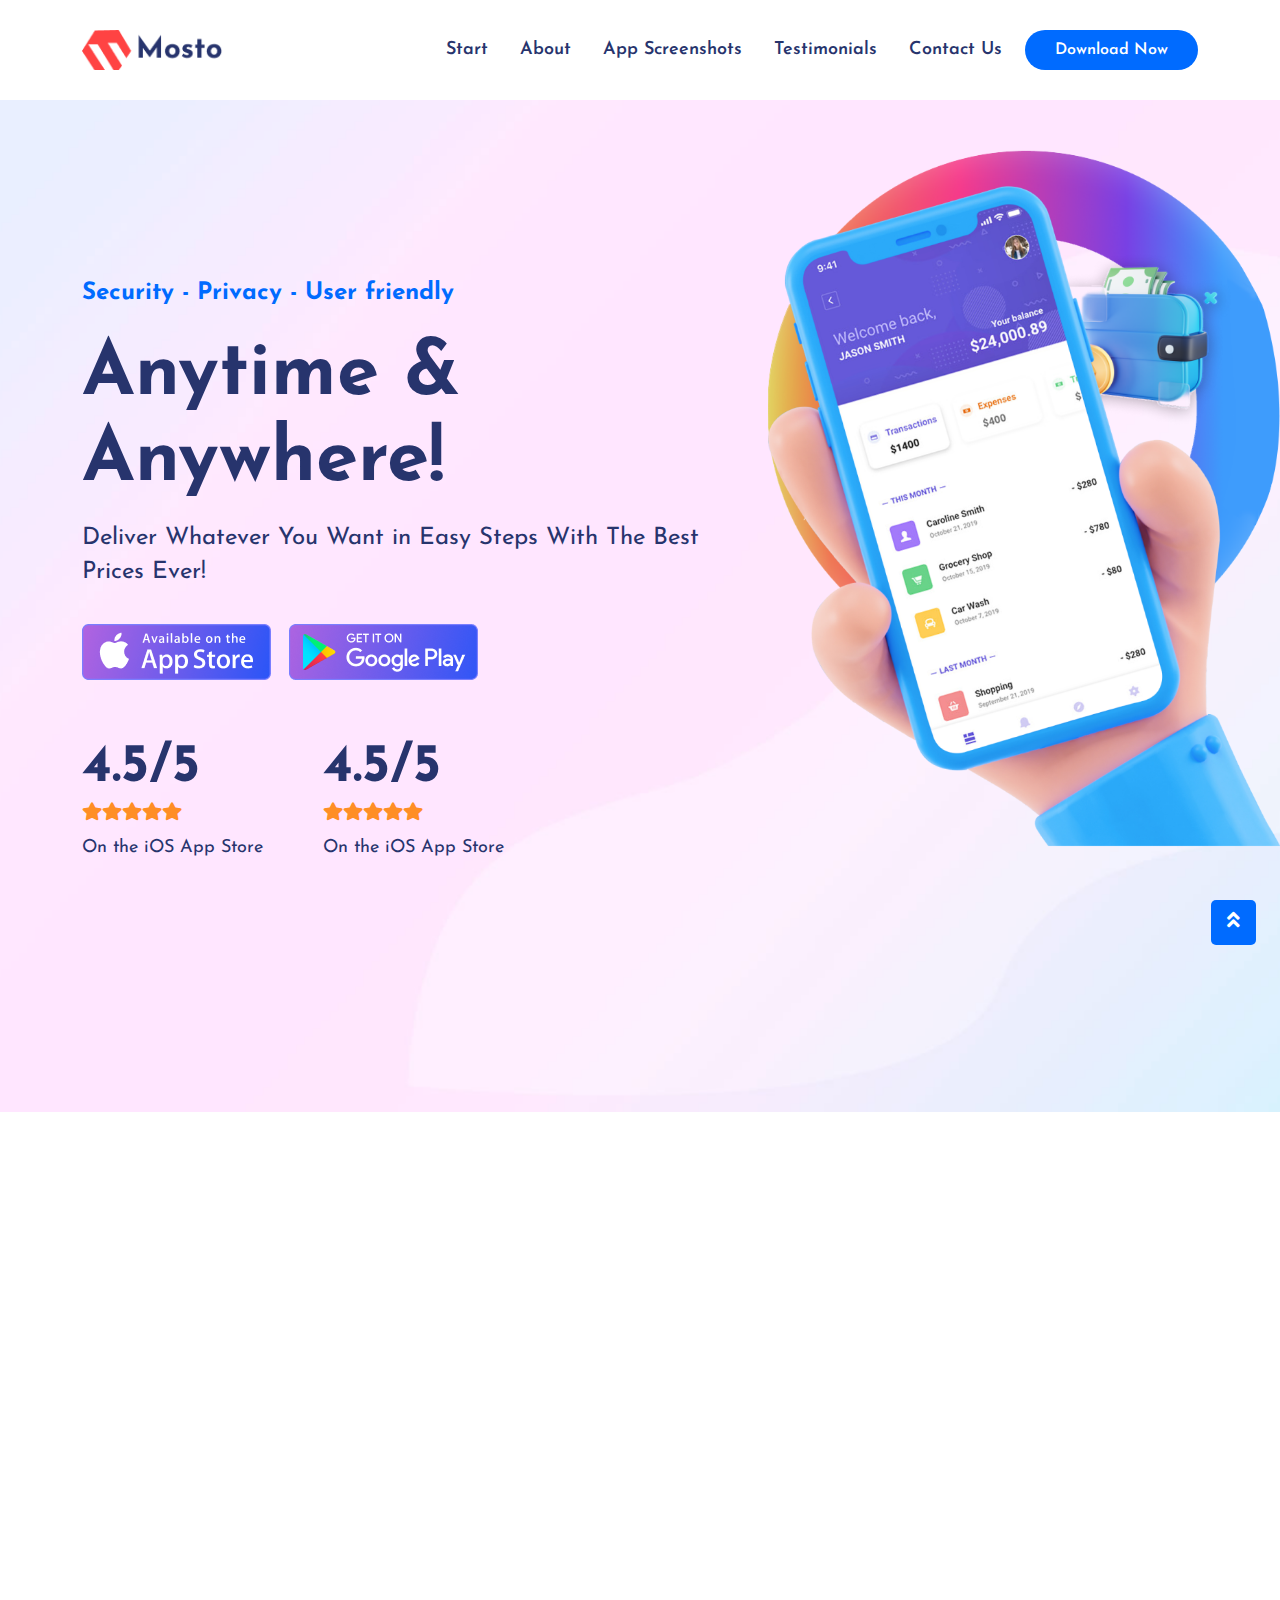
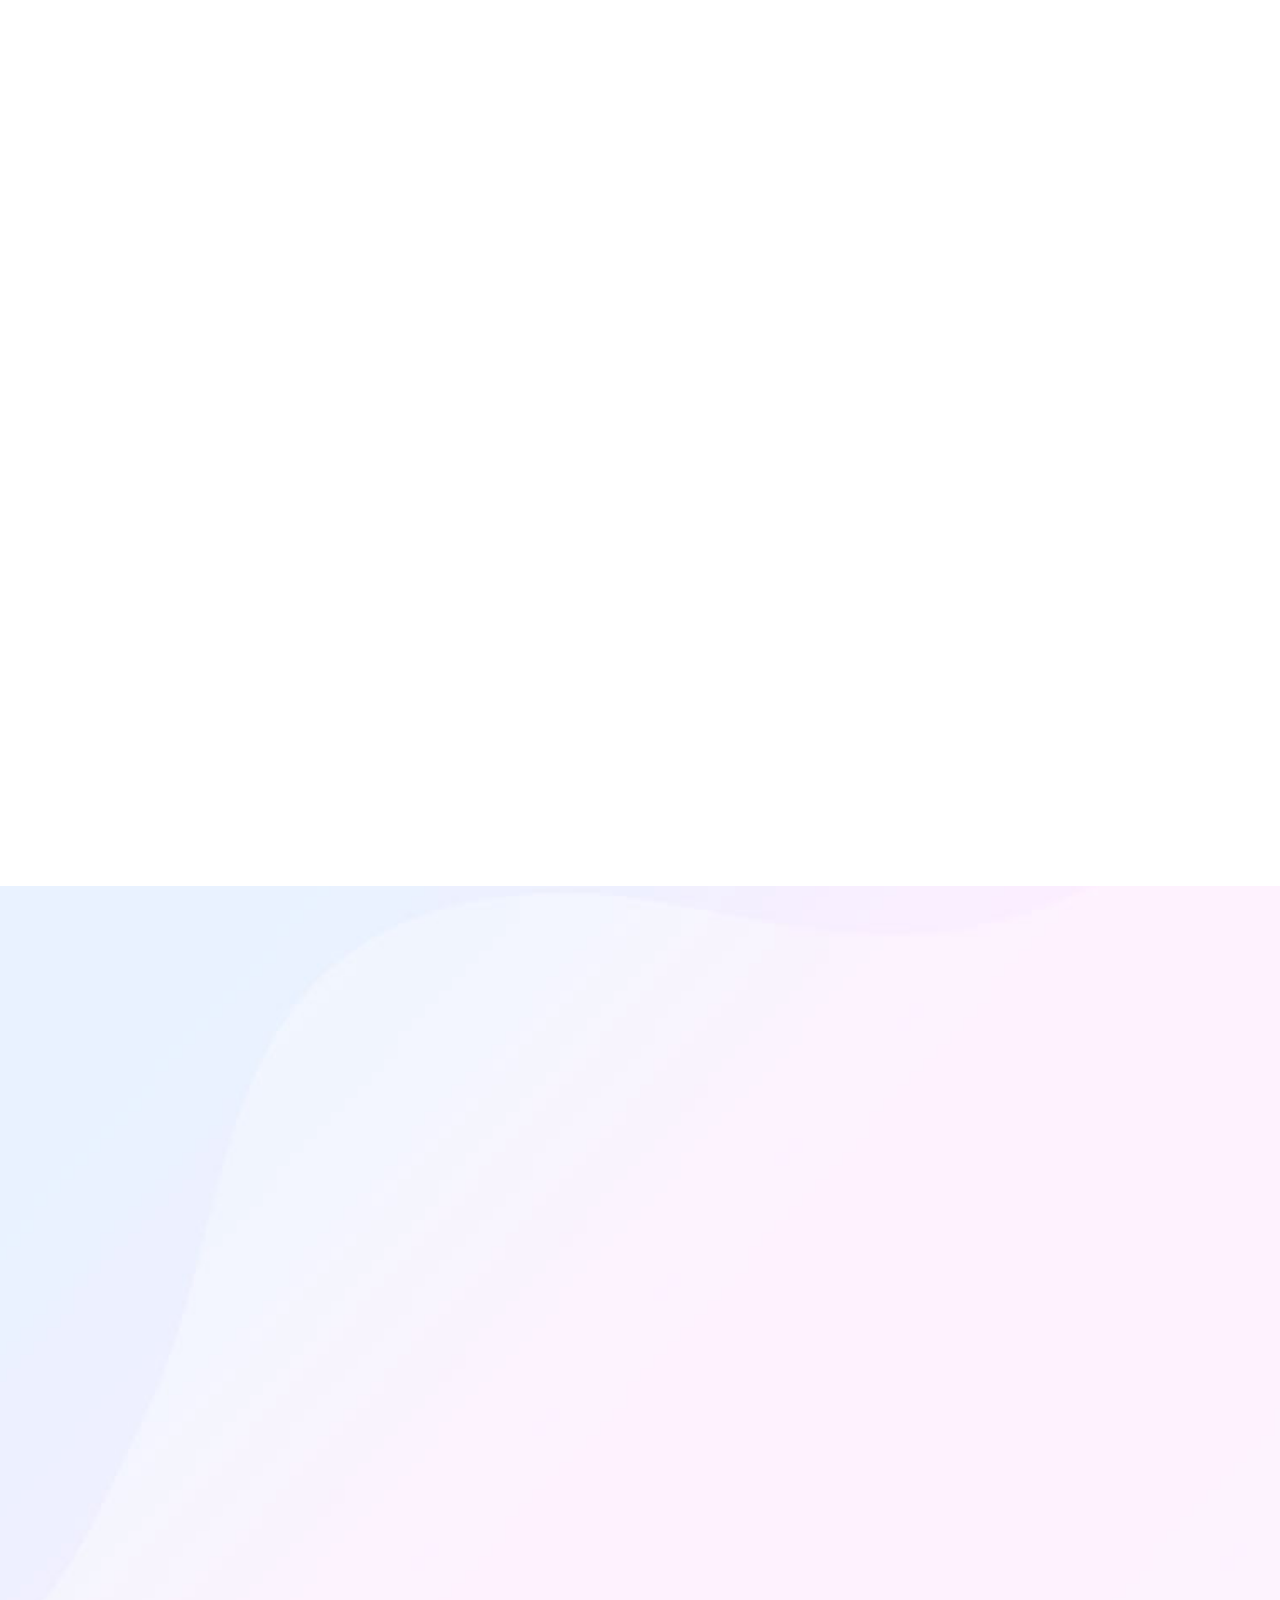
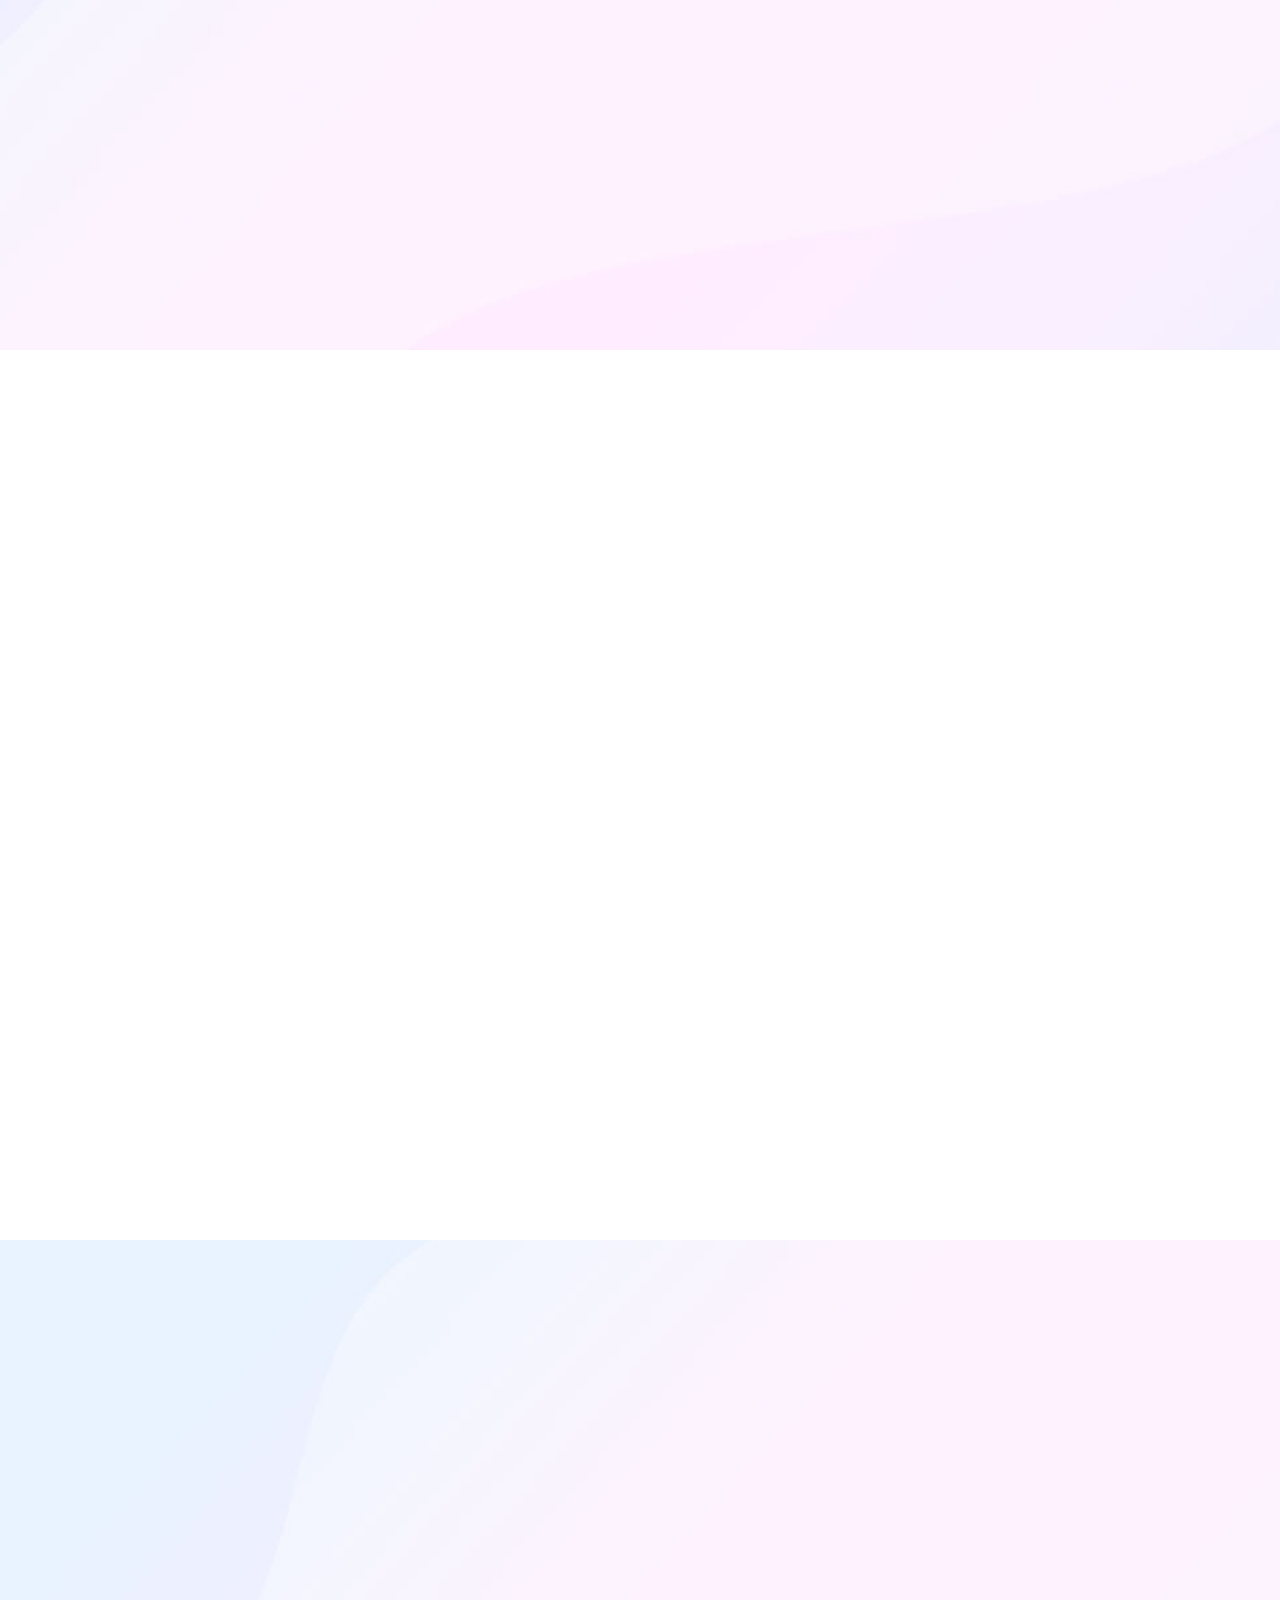
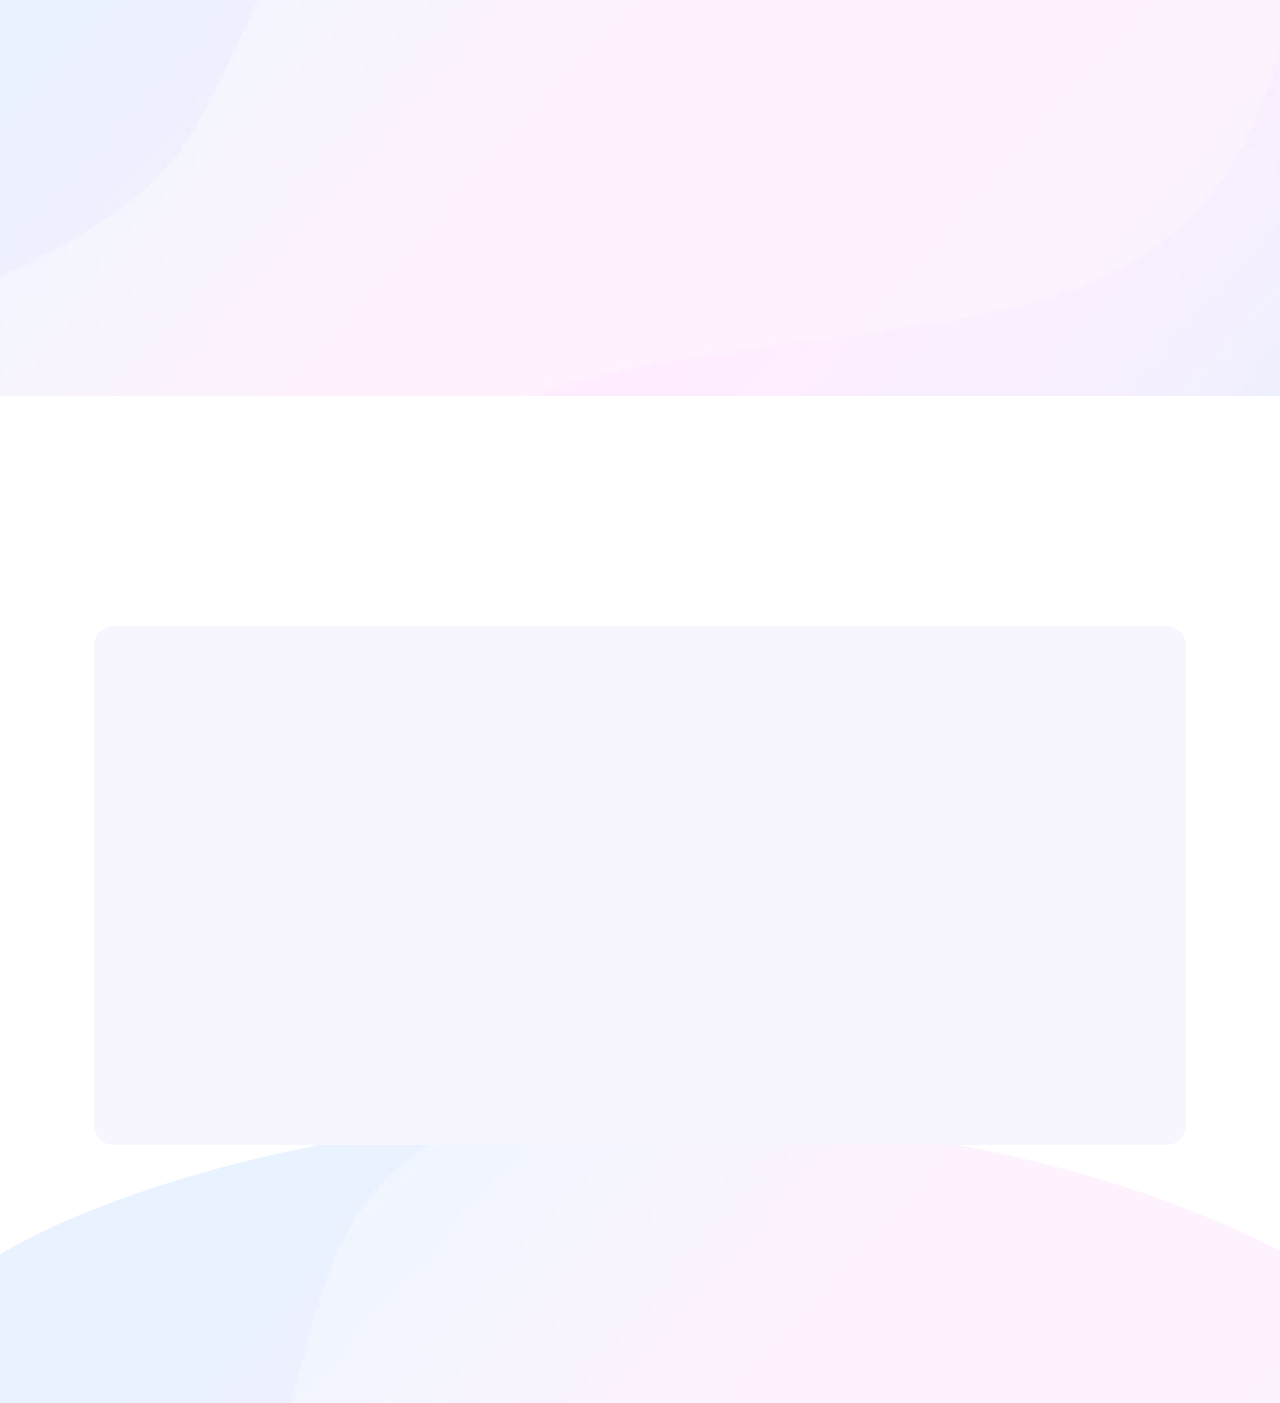
==== index.html @ fffd040a "Auto-generated commit [ci skip]" ====
<!DOCTYPE html><html lang="en"><head>
  <meta charset="utf-8">
  <title>Wassally</title>
  <base href="/">
  <meta name="viewport" content="width=device-width, initial-scale=1">
  <link rel="icon" type="image/x-icon" href="favicon.ico">
  <!-- bootstrap 5 minified css source -->
  <style>@charset "UTF-8";:root{--bs-blue:#0d6efd;--bs-indigo:#6610f2;--bs-purple:#6f42c1;--bs-pink:#d63384;--bs-red:#dc3545;--bs-orange:#fd7e14;--bs-yellow:#ffc107;--bs-green:#198754;--bs-teal:#20c997;--bs-cyan:#0dcaf0;--bs-white:#fff;--bs-gray:#6c757d;--bs-gray-dark:#343a40;--bs-primary:#0d6efd;--bs-secondary:#6c757d;--bs-success:#198754;--bs-info:#0dcaf0;--bs-warning:#ffc107;--bs-danger:#dc3545;--bs-light:#f8f9fa;--bs-dark:#212529;--bs-font-sans-serif:system-ui,-apple-system,"Segoe UI",Roboto,"Helvetica Neue",Arial,"Noto Sans","Liberation Sans",sans-serif,"Apple Color Emoji","Segoe UI Emoji","Segoe UI Symbol","Noto Color Emoji";--bs-font-monospace:SFMono-Regular,Menlo,Monaco,Consolas,"Liberation Mono","Courier New",monospace;--bs-gradient:linear-gradient(180deg, rgba(255, 255, 255, 0.15), rgba(255, 255, 255, 0))}*,::after,::before{box-sizing:border-box}@media (prefers-reduced-motion:no-preference){:root{scroll-behavior:smooth}}body{margin:0;font-family:var(--bs-font-sans-serif);font-size:1rem;font-weight:400;line-height:1.5;color:#212529;background-color:#fff;-webkit-text-size-adjust:100%;-webkit-tap-highlight-color:transparent}@-webkit-keyframes progress-bar-stripes{0%{background-position-x:1rem}}@-webkit-keyframes spinner-border{to{transform:rotate(360deg)}}@-webkit-keyframes spinner-grow{0%{transform:scale(0)}50%{opacity:1;transform:none}}</style><link rel="stylesheet" href="assets/css/vendor/bootstrap.min.css" media="print" onload="this.media='all'"><noscript><link rel="stylesheet" href="assets/css/vendor/bootstrap.min.css"></noscript>
  <!-- font awesome 5 icons minified css source -->
  <style>@-webkit-keyframes fa-spin{0%{-webkit-transform:rotate(0deg);transform:rotate(0deg)}to{-webkit-transform:rotate(1turn);transform:rotate(1turn)}}</style><link rel="stylesheet" href="assets/icons/css/all.min.css" media="print" onload="this.media='all'"><noscript><link rel="stylesheet" href="assets/icons/css/all.min.css"></noscript>
  <!-- jquery nice select css source -->
  <link rel="stylesheet" href="assets/css/vendor/nice-select.css" media="print" onload="this.media='all'"><noscript><link rel="stylesheet" href="assets/css/vendor/nice-select.css"></noscript>
  <!-- magnific popup-1.1.0 css source -->
  <style>@media screen and (max-width: 800px) and (orientation: landscape), screen and (max-height: 300px){}</style><link rel="stylesheet" href="assets/css/vendor/magnific-popup.css" media="print" onload="this.media='all'"><noscript><link rel="stylesheet" href="assets/css/vendor/magnific-popup.css"></noscript>
  <!-- owl carousel-2.3.4 minified css source -->
  <link rel="stylesheet" href="assets/css/vendor/owl.carousel.min.css" media="print" onload="this.media='all'"><noscript><link rel="stylesheet" href="assets/css/vendor/owl.carousel.min.css"></noscript>
  <!-- owl carousel-2.3.4 theme default minified css source -->
  <link rel="stylesheet" href="assets/css/vendor/owl.theme.default.min.css" media="print" onload="this.media='all'"><noscript><link rel="stylesheet" href="assets/css/vendor/owl.theme.default.min.css"></noscript>
  <!-- animate-4.1.1 minified css source -->
  <style>:root{--animate-duration:1s;--animate-delay:1s;--animate-repeat:1}@-webkit-keyframes bounce{0%,20%,53%,to{-webkit-animation-timing-function:cubic-bezier(.215,.61,.355,1);animation-timing-function:cubic-bezier(.215,.61,.355,1);-webkit-transform:translateZ(0);transform:translateZ(0)}40%,43%{-webkit-animation-timing-function:cubic-bezier(.755,.05,.855,.06);animation-timing-function:cubic-bezier(.755,.05,.855,.06);-webkit-transform:translate3d(0,-30px,0) scaleY(1.1);transform:translate3d(0,-30px,0) scaleY(1.1)}70%{-webkit-animation-timing-function:cubic-bezier(.755,.05,.855,.06);animation-timing-function:cubic-bezier(.755,.05,.855,.06);-webkit-transform:translate3d(0,-15px,0) scaleY(1.05);transform:translate3d(0,-15px,0) scaleY(1.05)}80%{-webkit-transform:translateZ(0) scaleY(.95);transform:translateZ(0) scaleY(.95);-webkit-transition-timing-function:cubic-bezier(.215,.61,.355,1);transition-timing-function:cubic-bezier(.215,.61,.355,1)}90%{-webkit-transform:translate3d(0,-4px,0) scaleY(1.02);transform:translate3d(0,-4px,0) scaleY(1.02)}}@-webkit-keyframes flash{0%,50%,to{opacity:1}25%,75%{opacity:0}}@-webkit-keyframes pulse{0%{-webkit-transform:scaleX(1);transform:scaleX(1)}50%{-webkit-transform:scale3d(1.05,1.05,1.05);transform:scale3d(1.05,1.05,1.05)}to{-webkit-transform:scaleX(1);transform:scaleX(1)}}@-webkit-keyframes rubberBand{0%{-webkit-transform:scaleX(1);transform:scaleX(1)}30%{-webkit-transform:scale3d(1.25,.75,1);transform:scale3d(1.25,.75,1)}40%{-webkit-transform:scale3d(.75,1.25,1);transform:scale3d(.75,1.25,1)}50%{-webkit-transform:scale3d(1.15,.85,1);transform:scale3d(1.15,.85,1)}65%{-webkit-transform:scale3d(.95,1.05,1);transform:scale3d(.95,1.05,1)}75%{-webkit-transform:scale3d(1.05,.95,1);transform:scale3d(1.05,.95,1)}to{-webkit-transform:scaleX(1);transform:scaleX(1)}}@-webkit-keyframes shakeX{0%,to{-webkit-transform:translateZ(0);transform:translateZ(0)}10%,30%,50%,70%,90%{-webkit-transform:translate3d(-10px,0,0);transform:translate3d(-10px,0,0)}20%,40%,60%,80%{-webkit-transform:translate3d(10px,0,0);transform:translate3d(10px,0,0)}}@-webkit-keyframes shakeY{0%,to{-webkit-transform:translateZ(0);transform:translateZ(0)}10%,30%,50%,70%,90%{-webkit-transform:translate3d(0,-10px,0);transform:translate3d(0,-10px,0)}20%,40%,60%,80%{-webkit-transform:translate3d(0,10px,0);transform:translate3d(0,10px,0)}}@-webkit-keyframes headShake{0%{-webkit-transform:translateX(0);transform:translateX(0)}6.5%{-webkit-transform:translateX(-6px) rotateY(-9deg);transform:translateX(-6px) rotateY(-9deg)}18.5%{-webkit-transform:translateX(5px) rotateY(7deg);transform:translateX(5px) rotateY(7deg)}31.5%{-webkit-transform:translateX(-3px) rotateY(-5deg);transform:translateX(-3px) rotateY(-5deg)}43.5%{-webkit-transform:translateX(2px) rotateY(3deg);transform:translateX(2px) rotateY(3deg)}50%{-webkit-transform:translateX(0);transform:translateX(0)}}@-webkit-keyframes swing{20%{-webkit-transform:rotate(15deg);transform:rotate(15deg)}40%{-webkit-transform:rotate(-10deg);transform:rotate(-10deg)}60%{-webkit-transform:rotate(5deg);transform:rotate(5deg)}80%{-webkit-transform:rotate(-5deg);transform:rotate(-5deg)}to{-webkit-transform:rotate(0deg);transform:rotate(0deg)}}@-webkit-keyframes tada{0%{-webkit-transform:scaleX(1);transform:scaleX(1)}10%,20%{-webkit-transform:scale3d(.9,.9,.9) rotate(-3deg);transform:scale3d(.9,.9,.9) rotate(-3deg)}30%,50%,70%,90%{-webkit-transform:scale3d(1.1,1.1,1.1) rotate(3deg);transform:scale3d(1.1,1.1,1.1) rotate(3deg)}40%,60%,80%{-webkit-transform:scale3d(1.1,1.1,1.1) rotate(-3deg);transform:scale3d(1.1,1.1,1.1) rotate(-3deg)}to{-webkit-transform:scaleX(1);transform:scaleX(1)}}@-webkit-keyframes wobble{0%{-webkit-transform:translateZ(0);transform:translateZ(0)}15%{-webkit-transform:translate3d(-25%,0,0) rotate(-5deg);transform:translate3d(-25%,0,0) rotate(-5deg)}30%{-webkit-transform:translate3d(20%,0,0) rotate(3deg);transform:translate3d(20%,0,0) rotate(3deg)}45%{-webkit-transform:translate3d(-15%,0,0) rotate(-3deg);transform:translate3d(-15%,0,0) rotate(-3deg)}60%{-webkit-transform:translate3d(10%,0,0) rotate(2deg);transform:translate3d(10%,0,0) rotate(2deg)}75%{-webkit-transform:translate3d(-5%,0,0) rotate(-1deg);transform:translate3d(-5%,0,0) rotate(-1deg)}to{-webkit-transform:translateZ(0);transform:translateZ(0)}}@-webkit-keyframes jello{0%,11.1%,to{-webkit-transform:translateZ(0);transform:translateZ(0)}22.2%{-webkit-transform:skewX(-12.5deg) skewY(-12.5deg);transform:skewX(-12.5deg) skewY(-12.5deg)}33.3%{-webkit-transform:skewX(6.25deg) skewY(6.25deg);transform:skewX(6.25deg) skewY(6.25deg)}44.4%{-webkit-transform:skewX(-3.125deg) skewY(-3.125deg);transform:skewX(-3.125deg) skewY(-3.125deg)}55.5%{-webkit-transform:skewX(1.5625deg) skewY(1.5625deg);transform:skewX(1.5625deg) skewY(1.5625deg)}66.6%{-webkit-transform:skewX(-.78125deg) skewY(-.78125deg);transform:skewX(-.78125deg) skewY(-.78125deg)}77.7%{-webkit-transform:skewX(.390625deg) skewY(.390625deg);transform:skewX(.390625deg) skewY(.390625deg)}88.8%{-webkit-transform:skewX(-.1953125deg) skewY(-.1953125deg);transform:skewX(-.1953125deg) skewY(-.1953125deg)}}@-webkit-keyframes heartBeat{0%{-webkit-transform:scale(1);transform:scale(1)}14%{-webkit-transform:scale(1.3);transform:scale(1.3)}28%{-webkit-transform:scale(1);transform:scale(1)}42%{-webkit-transform:scale(1.3);transform:scale(1.3)}70%{-webkit-transform:scale(1);transform:scale(1)}}@-webkit-keyframes backInDown{0%{opacity:.7;-webkit-transform:translateY(-1200px) scale(.7);transform:translateY(-1200px) scale(.7)}80%{opacity:.7;-webkit-transform:translateY(0) scale(.7);transform:translateY(0) scale(.7)}to{opacity:1;-webkit-transform:scale(1);transform:scale(1)}}@-webkit-keyframes backInLeft{0%{opacity:.7;-webkit-transform:translateX(-2000px) scale(.7);transform:translateX(-2000px) scale(.7)}80%{opacity:.7;-webkit-transform:translateX(0) scale(.7);transform:translateX(0) scale(.7)}to{opacity:1;-webkit-transform:scale(1);transform:scale(1)}}@-webkit-keyframes backInRight{0%{opacity:.7;-webkit-transform:translateX(2000px) scale(.7);transform:translateX(2000px) scale(.7)}80%{opacity:.7;-webkit-transform:translateX(0) scale(.7);transform:translateX(0) scale(.7)}to{opacity:1;-webkit-transform:scale(1);transform:scale(1)}}@-webkit-keyframes backInUp{0%{opacity:.7;-webkit-transform:translateY(1200px) scale(.7);transform:translateY(1200px) scale(.7)}80%{opacity:.7;-webkit-transform:translateY(0) scale(.7);transform:translateY(0) scale(.7)}to{opacity:1;-webkit-transform:scale(1);transform:scale(1)}}@-webkit-keyframes backOutDown{0%{opacity:1;-webkit-transform:scale(1);transform:scale(1)}20%{opacity:.7;-webkit-transform:translateY(0) scale(.7);transform:translateY(0) scale(.7)}to{opacity:.7;-webkit-transform:translateY(700px) scale(.7);transform:translateY(700px) scale(.7)}}@-webkit-keyframes backOutLeft{0%{opacity:1;-webkit-transform:scale(1);transform:scale(1)}20%{opacity:.7;-webkit-transform:translateX(0) scale(.7);transform:translateX(0) scale(.7)}to{opacity:.7;-webkit-transform:translateX(-2000px) scale(.7);transform:translateX(-2000px) scale(.7)}}@-webkit-keyframes backOutRight{0%{opacity:1;-webkit-transform:scale(1);transform:scale(1)}20%{opacity:.7;-webkit-transform:translateX(0) scale(.7);transform:translateX(0) scale(.7)}to{opacity:.7;-webkit-transform:translateX(2000px) scale(.7);transform:translateX(2000px) scale(.7)}}@-webkit-keyframes backOutUp{0%{opacity:1;-webkit-transform:scale(1);transform:scale(1)}20%{opacity:.7;-webkit-transform:translateY(0) scale(.7);transform:translateY(0) scale(.7)}to{opacity:.7;-webkit-transform:translateY(-700px) scale(.7);transform:translateY(-700px) scale(.7)}}@-webkit-keyframes bounceIn{0%,20%,40%,60%,80%,to{-webkit-animation-timing-function:cubic-bezier(.215,.61,.355,1);animation-timing-function:cubic-bezier(.215,.61,.355,1)}0%{opacity:0;-webkit-transform:scale3d(.3,.3,.3);transform:scale3d(.3,.3,.3)}20%{-webkit-transform:scale3d(1.1,1.1,1.1);transform:scale3d(1.1,1.1,1.1)}40%{-webkit-transform:scale3d(.9,.9,.9);transform:scale3d(.9,.9,.9)}60%{opacity:1;-webkit-transform:scale3d(1.03,1.03,1.03);transform:scale3d(1.03,1.03,1.03)}80%{-webkit-transform:scale3d(.97,.97,.97);transform:scale3d(.97,.97,.97)}to{opacity:1;-webkit-transform:scaleX(1);transform:scaleX(1)}}@-webkit-keyframes bounceInDown{0%,60%,75%,90%,to{-webkit-animation-timing-function:cubic-bezier(.215,.61,.355,1);animation-timing-function:cubic-bezier(.215,.61,.355,1)}0%{opacity:0;-webkit-transform:translate3d(0,-3000px,0) scaleY(3);transform:translate3d(0,-3000px,0) scaleY(3)}60%{opacity:1;-webkit-transform:translate3d(0,25px,0) scaleY(.9);transform:translate3d(0,25px,0) scaleY(.9)}75%{-webkit-transform:translate3d(0,-10px,0) scaleY(.95);transform:translate3d(0,-10px,0) scaleY(.95)}90%{-webkit-transform:translate3d(0,5px,0) scaleY(.985);transform:translate3d(0,5px,0) scaleY(.985)}to{-webkit-transform:translateZ(0);transform:translateZ(0)}}@-webkit-keyframes bounceInLeft{0%,60%,75%,90%,to{-webkit-animation-timing-function:cubic-bezier(.215,.61,.355,1);animation-timing-function:cubic-bezier(.215,.61,.355,1)}0%{opacity:0;-webkit-transform:translate3d(-3000px,0,0) scaleX(3);transform:translate3d(-3000px,0,0) scaleX(3)}60%{opacity:1;-webkit-transform:translate3d(25px,0,0) scaleX(1);transform:translate3d(25px,0,0) scaleX(1)}75%{-webkit-transform:translate3d(-10px,0,0) scaleX(.98);transform:translate3d(-10px,0,0) scaleX(.98)}90%{-webkit-transform:translate3d(5px,0,0) scaleX(.995);transform:translate3d(5px,0,0) scaleX(.995)}to{-webkit-transform:translateZ(0);transform:translateZ(0)}}@-webkit-keyframes bounceInRight{0%,60%,75%,90%,to{-webkit-animation-timing-function:cubic-bezier(.215,.61,.355,1);animation-timing-function:cubic-bezier(.215,.61,.355,1)}0%{opacity:0;-webkit-transform:translate3d(3000px,0,0) scaleX(3);transform:translate3d(3000px,0,0) scaleX(3)}60%{opacity:1;-webkit-transform:translate3d(-25px,0,0) scaleX(1);transform:translate3d(-25px,0,0) scaleX(1)}75%{-webkit-transform:translate3d(10px,0,0) scaleX(.98);transform:translate3d(10px,0,0) scaleX(.98)}90%{-webkit-transform:translate3d(-5px,0,0) scaleX(.995);transform:translate3d(-5px,0,0) scaleX(.995)}to{-webkit-transform:translateZ(0);transform:translateZ(0)}}@-webkit-keyframes bounceInUp{0%,60%,75%,90%,to{-webkit-animation-timing-function:cubic-bezier(.215,.61,.355,1);animation-timing-function:cubic-bezier(.215,.61,.355,1)}0%{opacity:0;-webkit-transform:translate3d(0,3000px,0) scaleY(5);transform:translate3d(0,3000px,0) scaleY(5)}60%{opacity:1;-webkit-transform:translate3d(0,-20px,0) scaleY(.9);transform:translate3d(0,-20px,0) scaleY(.9)}75%{-webkit-transform:translate3d(0,10px,0) scaleY(.95);transform:translate3d(0,10px,0) scaleY(.95)}90%{-webkit-transform:translate3d(0,-5px,0) scaleY(.985);transform:translate3d(0,-5px,0) scaleY(.985)}to{-webkit-transform:translateZ(0);transform:translateZ(0)}}@-webkit-keyframes bounceOut{20%{-webkit-transform:scale3d(.9,.9,.9);transform:scale3d(.9,.9,.9)}50%,55%{opacity:1;-webkit-transform:scale3d(1.1,1.1,1.1);transform:scale3d(1.1,1.1,1.1)}to{opacity:0;-webkit-transform:scale3d(.3,.3,.3);transform:scale3d(.3,.3,.3)}}@-webkit-keyframes bounceOutDown{20%{-webkit-transform:translate3d(0,10px,0) scaleY(.985);transform:translate3d(0,10px,0) scaleY(.985)}40%,45%{opacity:1;-webkit-transform:translate3d(0,-20px,0) scaleY(.9);transform:translate3d(0,-20px,0) scaleY(.9)}to{opacity:0;-webkit-transform:translate3d(0,2000px,0) scaleY(3);transform:translate3d(0,2000px,0) scaleY(3)}}@-webkit-keyframes bounceOutLeft{20%{opacity:1;-webkit-transform:translate3d(20px,0,0) scaleX(.9);transform:translate3d(20px,0,0) scaleX(.9)}to{opacity:0;-webkit-transform:translate3d(-2000px,0,0) scaleX(2);transform:translate3d(-2000px,0,0) scaleX(2)}}@-webkit-keyframes bounceOutRight{20%{opacity:1;-webkit-transform:translate3d(-20px,0,0) scaleX(.9);transform:translate3d(-20px,0,0) scaleX(.9)}to{opacity:0;-webkit-transform:translate3d(2000px,0,0) scaleX(2);transform:translate3d(2000px,0,0) scaleX(2)}}@-webkit-keyframes bounceOutUp{20%{-webkit-transform:translate3d(0,-10px,0) scaleY(.985);transform:translate3d(0,-10px,0) scaleY(.985)}40%,45%{opacity:1;-webkit-transform:translate3d(0,20px,0) scaleY(.9);transform:translate3d(0,20px,0) scaleY(.9)}to{opacity:0;-webkit-transform:translate3d(0,-2000px,0) scaleY(3);transform:translate3d(0,-2000px,0) scaleY(3)}}@-webkit-keyframes fadeIn{0%{opacity:0}to{opacity:1}}@-webkit-keyframes fadeInDown{0%{opacity:0;-webkit-transform:translate3d(0,-100%,0);transform:translate3d(0,-100%,0)}to{opacity:1;-webkit-transform:translateZ(0);transform:translateZ(0)}}@-webkit-keyframes fadeInDownBig{0%{opacity:0;-webkit-transform:translate3d(0,-2000px,0);transform:translate3d(0,-2000px,0)}to{opacity:1;-webkit-transform:translateZ(0);transform:translateZ(0)}}@-webkit-keyframes fadeInLeft{0%{opacity:0;-webkit-transform:translate3d(-100%,0,0);transform:translate3d(-100%,0,0)}to{opacity:1;-webkit-transform:translateZ(0);transform:translateZ(0)}}@-webkit-keyframes fadeInLeftBig{0%{opacity:0;-webkit-transform:translate3d(-2000px,0,0);transform:translate3d(-2000px,0,0)}to{opacity:1;-webkit-transform:translateZ(0);transform:translateZ(0)}}@-webkit-keyframes fadeInRight{0%{opacity:0;-webkit-transform:translate3d(100%,0,0);transform:translate3d(100%,0,0)}to{opacity:1;-webkit-transform:translateZ(0);transform:translateZ(0)}}@-webkit-keyframes fadeInRightBig{0%{opacity:0;-webkit-transform:translate3d(2000px,0,0);transform:translate3d(2000px,0,0)}to{opacity:1;-webkit-transform:translateZ(0);transform:translateZ(0)}}@-webkit-keyframes fadeInUp{0%{opacity:0;-webkit-transform:translate3d(0,100%,0);transform:translate3d(0,100%,0)}to{opacity:1;-webkit-transform:translateZ(0);transform:translateZ(0)}}@-webkit-keyframes fadeInUpBig{0%{opacity:0;-webkit-transform:translate3d(0,2000px,0);transform:translate3d(0,2000px,0)}to{opacity:1;-webkit-transform:translateZ(0);transform:translateZ(0)}}@-webkit-keyframes fadeInTopLeft{0%{opacity:0;-webkit-transform:translate3d(-100%,-100%,0);transform:translate3d(-100%,-100%,0)}to{opacity:1;-webkit-transform:translateZ(0);transform:translateZ(0)}}@-webkit-keyframes fadeInTopRight{0%{opacity:0;-webkit-transform:translate3d(100%,-100%,0);transform:translate3d(100%,-100%,0)}to{opacity:1;-webkit-transform:translateZ(0);transform:translateZ(0)}}@-webkit-keyframes fadeInBottomLeft{0%{opacity:0;-webkit-transform:translate3d(-100%,100%,0);transform:translate3d(-100%,100%,0)}to{opacity:1;-webkit-transform:translateZ(0);transform:translateZ(0)}}@-webkit-keyframes fadeInBottomRight{0%{opacity:0;-webkit-transform:translate3d(100%,100%,0);transform:translate3d(100%,100%,0)}to{opacity:1;-webkit-transform:translateZ(0);transform:translateZ(0)}}@-webkit-keyframes fadeOut{0%{opacity:1}to{opacity:0}}@-webkit-keyframes fadeOutDown{0%{opacity:1}to{opacity:0;-webkit-transform:translate3d(0,100%,0);transform:translate3d(0,100%,0)}}@-webkit-keyframes fadeOutDownBig{0%{opacity:1}to{opacity:0;-webkit-transform:translate3d(0,2000px,0);transform:translate3d(0,2000px,0)}}@-webkit-keyframes fadeOutLeft{0%{opacity:1}to{opacity:0;-webkit-transform:translate3d(-100%,0,0);transform:translate3d(-100%,0,0)}}@-webkit-keyframes fadeOutLeftBig{0%{opacity:1}to{opacity:0;-webkit-transform:translate3d(-2000px,0,0);transform:translate3d(-2000px,0,0)}}@-webkit-keyframes fadeOutRight{0%{opacity:1}to{opacity:0;-webkit-transform:translate3d(100%,0,0);transform:translate3d(100%,0,0)}}@-webkit-keyframes fadeOutRightBig{0%{opacity:1}to{opacity:0;-webkit-transform:translate3d(2000px,0,0);transform:translate3d(2000px,0,0)}}@-webkit-keyframes fadeOutUp{0%{opacity:1}to{opacity:0;-webkit-transform:translate3d(0,-100%,0);transform:translate3d(0,-100%,0)}}@-webkit-keyframes fadeOutUpBig{0%{opacity:1}to{opacity:0;-webkit-transform:translate3d(0,-2000px,0);transform:translate3d(0,-2000px,0)}}@-webkit-keyframes fadeOutTopLeft{0%{opacity:1;-webkit-transform:translateZ(0);transform:translateZ(0)}to{opacity:0;-webkit-transform:translate3d(-100%,-100%,0);transform:translate3d(-100%,-100%,0)}}@-webkit-keyframes fadeOutTopRight{0%{opacity:1;-webkit-transform:translateZ(0);transform:translateZ(0)}to{opacity:0;-webkit-transform:translate3d(100%,-100%,0);transform:translate3d(100%,-100%,0)}}@-webkit-keyframes fadeOutBottomRight{0%{opacity:1;-webkit-transform:translateZ(0);transform:translateZ(0)}to{opacity:0;-webkit-transform:translate3d(100%,100%,0);transform:translate3d(100%,100%,0)}}@-webkit-keyframes fadeOutBottomLeft{0%{opacity:1;-webkit-transform:translateZ(0);transform:translateZ(0)}to{opacity:0;-webkit-transform:translate3d(-100%,100%,0);transform:translate3d(-100%,100%,0)}}@-webkit-keyframes flip{0%{-webkit-animation-timing-function:ease-out;animation-timing-function:ease-out;-webkit-transform:perspective(400px) scaleX(1) translateZ(0) rotateY(-1turn);transform:perspective(400px) scaleX(1) translateZ(0) rotateY(-1turn)}40%{-webkit-animation-timing-function:ease-out;animation-timing-function:ease-out;-webkit-transform:perspective(400px) scaleX(1) translateZ(150px) rotateY(-190deg);transform:perspective(400px) scaleX(1) translateZ(150px) rotateY(-190deg)}50%{-webkit-animation-timing-function:ease-in;animation-timing-function:ease-in;-webkit-transform:perspective(400px) scaleX(1) translateZ(150px) rotateY(-170deg);transform:perspective(400px) scaleX(1) translateZ(150px) rotateY(-170deg)}80%{-webkit-animation-timing-function:ease-in;animation-timing-function:ease-in;-webkit-transform:perspective(400px) scale3d(.95,.95,.95) translateZ(0) rotateY(0deg);transform:perspective(400px) scale3d(.95,.95,.95) translateZ(0) rotateY(0deg)}to{-webkit-animation-timing-function:ease-in;animation-timing-function:ease-in;-webkit-transform:perspective(400px) scaleX(1) translateZ(0) rotateY(0deg);transform:perspective(400px) scaleX(1) translateZ(0) rotateY(0deg)}}@-webkit-keyframes flipInX{0%{-webkit-animation-timing-function:ease-in;animation-timing-function:ease-in;opacity:0;-webkit-transform:perspective(400px) rotateX(90deg);transform:perspective(400px) rotateX(90deg)}40%{-webkit-animation-timing-function:ease-in;animation-timing-function:ease-in;-webkit-transform:perspective(400px) rotateX(-20deg);transform:perspective(400px) rotateX(-20deg)}60%{opacity:1;-webkit-transform:perspective(400px) rotateX(10deg);transform:perspective(400px) rotateX(10deg)}80%{-webkit-transform:perspective(400px) rotateX(-5deg);transform:perspective(400px) rotateX(-5deg)}to{-webkit-transform:perspective(400px);transform:perspective(400px)}}@-webkit-keyframes flipInY{0%{-webkit-animation-timing-function:ease-in;animation-timing-function:ease-in;opacity:0;-webkit-transform:perspective(400px) rotateY(90deg);transform:perspective(400px) rotateY(90deg)}40%{-webkit-animation-timing-function:ease-in;animation-timing-function:ease-in;-webkit-transform:perspective(400px) rotateY(-20deg);transform:perspective(400px) rotateY(-20deg)}60%{opacity:1;-webkit-transform:perspective(400px) rotateY(10deg);transform:perspective(400px) rotateY(10deg)}80%{-webkit-transform:perspective(400px) rotateY(-5deg);transform:perspective(400px) rotateY(-5deg)}to{-webkit-transform:perspective(400px);transform:perspective(400px)}}@-webkit-keyframes flipOutX{0%{-webkit-transform:perspective(400px);transform:perspective(400px)}30%{opacity:1;-webkit-transform:perspective(400px) rotateX(-20deg);transform:perspective(400px) rotateX(-20deg)}to{opacity:0;-webkit-transform:perspective(400px) rotateX(90deg);transform:perspective(400px) rotateX(90deg)}}@-webkit-keyframes flipOutY{0%{-webkit-transform:perspective(400px);transform:perspective(400px)}30%{opacity:1;-webkit-transform:perspective(400px) rotateY(-15deg);transform:perspective(400px) rotateY(-15deg)}to{opacity:0;-webkit-transform:perspective(400px) rotateY(90deg);transform:perspective(400px) rotateY(90deg)}}@-webkit-keyframes lightSpeedInRight{0%{opacity:0;-webkit-transform:translate3d(100%,0,0) skewX(-30deg);transform:translate3d(100%,0,0) skewX(-30deg)}60%{opacity:1;-webkit-transform:skewX(20deg);transform:skewX(20deg)}80%{-webkit-transform:skewX(-5deg);transform:skewX(-5deg)}to{-webkit-transform:translateZ(0);transform:translateZ(0)}}@-webkit-keyframes lightSpeedInLeft{0%{opacity:0;-webkit-transform:translate3d(-100%,0,0) skewX(30deg);transform:translate3d(-100%,0,0) skewX(30deg)}60%{opacity:1;-webkit-transform:skewX(-20deg);transform:skewX(-20deg)}80%{-webkit-transform:skewX(5deg);transform:skewX(5deg)}to{-webkit-transform:translateZ(0);transform:translateZ(0)}}@-webkit-keyframes lightSpeedOutRight{0%{opacity:1}to{opacity:0;-webkit-transform:translate3d(100%,0,0) skewX(30deg);transform:translate3d(100%,0,0) skewX(30deg)}}@-webkit-keyframes lightSpeedOutLeft{0%{opacity:1}to{opacity:0;-webkit-transform:translate3d(-100%,0,0) skewX(-30deg);transform:translate3d(-100%,0,0) skewX(-30deg)}}@-webkit-keyframes rotateIn{0%{opacity:0;-webkit-transform:rotate(-200deg);transform:rotate(-200deg)}to{opacity:1;-webkit-transform:translateZ(0);transform:translateZ(0)}}@-webkit-keyframes rotateInDownLeft{0%{opacity:0;-webkit-transform:rotate(-45deg);transform:rotate(-45deg)}to{opacity:1;-webkit-transform:translateZ(0);transform:translateZ(0)}}@-webkit-keyframes rotateInDownRight{0%{opacity:0;-webkit-transform:rotate(45deg);transform:rotate(45deg)}to{opacity:1;-webkit-transform:translateZ(0);transform:translateZ(0)}}@-webkit-keyframes rotateInUpLeft{0%{opacity:0;-webkit-transform:rotate(45deg);transform:rotate(45deg)}to{opacity:1;-webkit-transform:translateZ(0);transform:translateZ(0)}}@-webkit-keyframes rotateInUpRight{0%{opacity:0;-webkit-transform:rotate(-90deg);transform:rotate(-90deg)}to{opacity:1;-webkit-transform:translateZ(0);transform:translateZ(0)}}@-webkit-keyframes rotateOut{0%{opacity:1}to{opacity:0;-webkit-transform:rotate(200deg);transform:rotate(200deg)}}@-webkit-keyframes rotateOutDownLeft{0%{opacity:1}to{opacity:0;-webkit-transform:rotate(45deg);transform:rotate(45deg)}}@-webkit-keyframes rotateOutDownRight{0%{opacity:1}to{opacity:0;-webkit-transform:rotate(-45deg);transform:rotate(-45deg)}}@-webkit-keyframes rotateOutUpLeft{0%{opacity:1}to{opacity:0;-webkit-transform:rotate(-45deg);transform:rotate(-45deg)}}@-webkit-keyframes rotateOutUpRight{0%{opacity:1}to{opacity:0;-webkit-transform:rotate(90deg);transform:rotate(90deg)}}@-webkit-keyframes hinge{0%{-webkit-animation-timing-function:ease-in-out;animation-timing-function:ease-in-out}20%,60%{-webkit-animation-timing-function:ease-in-out;animation-timing-function:ease-in-out;-webkit-transform:rotate(80deg);transform:rotate(80deg)}40%,80%{-webkit-animation-timing-function:ease-in-out;animation-timing-function:ease-in-out;opacity:1;-webkit-transform:rotate(60deg);transform:rotate(60deg)}to{opacity:0;-webkit-transform:translate3d(0,700px,0);transform:translate3d(0,700px,0)}}@-webkit-keyframes jackInTheBox{0%{opacity:0;-webkit-transform:scale(.1) rotate(30deg);transform:scale(.1) rotate(30deg);-webkit-transform-origin:center bottom;transform-origin:center bottom}50%{-webkit-transform:rotate(-10deg);transform:rotate(-10deg)}70%{-webkit-transform:rotate(3deg);transform:rotate(3deg)}to{opacity:1;-webkit-transform:scale(1);transform:scale(1)}}@-webkit-keyframes rollIn{0%{opacity:0;-webkit-transform:translate3d(-100%,0,0) rotate(-120deg);transform:translate3d(-100%,0,0) rotate(-120deg)}to{opacity:1;-webkit-transform:translateZ(0);transform:translateZ(0)}}@-webkit-keyframes rollOut{0%{opacity:1}to{opacity:0;-webkit-transform:translate3d(100%,0,0) rotate(120deg);transform:translate3d(100%,0,0) rotate(120deg)}}@-webkit-keyframes zoomIn{0%{opacity:0;-webkit-transform:scale3d(.3,.3,.3);transform:scale3d(.3,.3,.3)}50%{opacity:1}}@-webkit-keyframes zoomInDown{0%{-webkit-animation-timing-function:cubic-bezier(.55,.055,.675,.19);animation-timing-function:cubic-bezier(.55,.055,.675,.19);opacity:0;-webkit-transform:scale3d(.1,.1,.1) translate3d(0,-1000px,0);transform:scale3d(.1,.1,.1) translate3d(0,-1000px,0)}60%{-webkit-animation-timing-function:cubic-bezier(.175,.885,.32,1);animation-timing-function:cubic-bezier(.175,.885,.32,1);opacity:1;-webkit-transform:scale3d(.475,.475,.475) translate3d(0,60px,0);transform:scale3d(.475,.475,.475) translate3d(0,60px,0)}}@-webkit-keyframes zoomInLeft{0%{-webkit-animation-timing-function:cubic-bezier(.55,.055,.675,.19);animation-timing-function:cubic-bezier(.55,.055,.675,.19);opacity:0;-webkit-transform:scale3d(.1,.1,.1) translate3d(-1000px,0,0);transform:scale3d(.1,.1,.1) translate3d(-1000px,0,0)}60%{-webkit-animation-timing-function:cubic-bezier(.175,.885,.32,1);animation-timing-function:cubic-bezier(.175,.885,.32,1);opacity:1;-webkit-transform:scale3d(.475,.475,.475) translate3d(10px,0,0);transform:scale3d(.475,.475,.475) translate3d(10px,0,0)}}@-webkit-keyframes zoomInRight{0%{-webkit-animation-timing-function:cubic-bezier(.55,.055,.675,.19);animation-timing-function:cubic-bezier(.55,.055,.675,.19);opacity:0;-webkit-transform:scale3d(.1,.1,.1) translate3d(1000px,0,0);transform:scale3d(.1,.1,.1) translate3d(1000px,0,0)}60%{-webkit-animation-timing-function:cubic-bezier(.175,.885,.32,1);animation-timing-function:cubic-bezier(.175,.885,.32,1);opacity:1;-webkit-transform:scale3d(.475,.475,.475) translate3d(-10px,0,0);transform:scale3d(.475,.475,.475) translate3d(-10px,0,0)}}@-webkit-keyframes zoomInUp{0%{-webkit-animation-timing-function:cubic-bezier(.55,.055,.675,.19);animation-timing-function:cubic-bezier(.55,.055,.675,.19);opacity:0;-webkit-transform:scale3d(.1,.1,.1) translate3d(0,1000px,0);transform:scale3d(.1,.1,.1) translate3d(0,1000px,0)}60%{-webkit-animation-timing-function:cubic-bezier(.175,.885,.32,1);animation-timing-function:cubic-bezier(.175,.885,.32,1);opacity:1;-webkit-transform:scale3d(.475,.475,.475) translate3d(0,-60px,0);transform:scale3d(.475,.475,.475) translate3d(0,-60px,0)}}@-webkit-keyframes zoomOut{0%{opacity:1}50%{opacity:0;-webkit-transform:scale3d(.3,.3,.3);transform:scale3d(.3,.3,.3)}to{opacity:0}}@-webkit-keyframes zoomOutDown{40%{-webkit-animation-timing-function:cubic-bezier(.55,.055,.675,.19);animation-timing-function:cubic-bezier(.55,.055,.675,.19);opacity:1;-webkit-transform:scale3d(.475,.475,.475) translate3d(0,-60px,0);transform:scale3d(.475,.475,.475) translate3d(0,-60px,0)}to{-webkit-animation-timing-function:cubic-bezier(.175,.885,.32,1);animation-timing-function:cubic-bezier(.175,.885,.32,1);opacity:0;-webkit-transform:scale3d(.1,.1,.1) translate3d(0,2000px,0);transform:scale3d(.1,.1,.1) translate3d(0,2000px,0)}}@-webkit-keyframes zoomOutLeft{40%{opacity:1;-webkit-transform:scale3d(.475,.475,.475) translate3d(42px,0,0);transform:scale3d(.475,.475,.475) translate3d(42px,0,0)}to{opacity:0;-webkit-transform:scale(.1) translate3d(-2000px,0,0);transform:scale(.1) translate3d(-2000px,0,0)}}@-webkit-keyframes zoomOutRight{40%{opacity:1;-webkit-transform:scale3d(.475,.475,.475) translate3d(-42px,0,0);transform:scale3d(.475,.475,.475) translate3d(-42px,0,0)}to{opacity:0;-webkit-transform:scale(.1) translate3d(2000px,0,0);transform:scale(.1) translate3d(2000px,0,0)}}@-webkit-keyframes zoomOutUp{40%{-webkit-animation-timing-function:cubic-bezier(.55,.055,.675,.19);animation-timing-function:cubic-bezier(.55,.055,.675,.19);opacity:1;-webkit-transform:scale3d(.475,.475,.475) translate3d(0,60px,0);transform:scale3d(.475,.475,.475) translate3d(0,60px,0)}to{-webkit-animation-timing-function:cubic-bezier(.175,.885,.32,1);animation-timing-function:cubic-bezier(.175,.885,.32,1);opacity:0;-webkit-transform:scale3d(.1,.1,.1) translate3d(0,-2000px,0);transform:scale3d(.1,.1,.1) translate3d(0,-2000px,0)}}@-webkit-keyframes slideInDown{0%{-webkit-transform:translate3d(0,-100%,0);transform:translate3d(0,-100%,0);visibility:visible}to{-webkit-transform:translateZ(0);transform:translateZ(0)}}@-webkit-keyframes slideInLeft{0%{-webkit-transform:translate3d(-100%,0,0);transform:translate3d(-100%,0,0);visibility:visible}to{-webkit-transform:translateZ(0);transform:translateZ(0)}}@-webkit-keyframes slideInRight{0%{-webkit-transform:translate3d(100%,0,0);transform:translate3d(100%,0,0);visibility:visible}to{-webkit-transform:translateZ(0);transform:translateZ(0)}}@-webkit-keyframes slideInUp{0%{-webkit-transform:translate3d(0,100%,0);transform:translate3d(0,100%,0);visibility:visible}to{-webkit-transform:translateZ(0);transform:translateZ(0)}}@-webkit-keyframes slideOutDown{0%{-webkit-transform:translateZ(0);transform:translateZ(0)}to{-webkit-transform:translate3d(0,100%,0);transform:translate3d(0,100%,0);visibility:hidden}}@-webkit-keyframes slideOutLeft{0%{-webkit-transform:translateZ(0);transform:translateZ(0)}to{-webkit-transform:translate3d(-100%,0,0);transform:translate3d(-100%,0,0);visibility:hidden}}@-webkit-keyframes slideOutRight{0%{-webkit-transform:translateZ(0);transform:translateZ(0)}to{-webkit-transform:translate3d(100%,0,0);transform:translate3d(100%,0,0);visibility:hidden}}@-webkit-keyframes slideOutUp{0%{-webkit-transform:translateZ(0);transform:translateZ(0)}to{-webkit-transform:translate3d(0,-100%,0);transform:translate3d(0,-100%,0);visibility:hidden}}</style><link rel="stylesheet" href="assets/css/vendor/animate.min.css" media="print" onload="this.media='all'"><noscript><link rel="stylesheet" href="assets/css/vendor/animate.min.css"></noscript>
  <!-- custom css source -->
  <style>@import url("https://fonts.googleapis.com/css2?family=Josefin+Sans:wght@100;200;300;400;500;600;700&amp;display=swap");html{scroll-behavior:smooth;scroll-padding-top:100px}body{font-family:"Josefin Sans", sans-serif;font-size:18px;line-height:28px;font-weight:400;color:#27346d;font-style:normal;text-align:left;background-color:#ffffff;overflow-x:hidden !important}body::-webkit-scrollbar{width:8px}body::-webkit-scrollbar-track{background-color:#f7f6fe;-webkit-border-radius:5px;-moz-border-radius:5px;-ms-border-radius:5px;border-radius:5px}body::-webkit-scrollbar-button,body::-webkit-scrollbar-thumb{background-color:#27346d;-webkit-border-radius:5px;-moz-border-radius:5px;-ms-border-radius:5px;border-radius:5px}@media only screen and (max-width: 767px){html{scroll-padding-top:80px}}@-webkit-keyframes spin{100%{-webkit-transform:rotate(360deg)}}@-webkit-keyframes shake{0%{-webkit-transform:translate(13px, 0)}50%{-webkit-transform:translate(-13px, 5px)}100%{-webkit-transform:translate(13px, 0)}}</style><link rel="stylesheet" href="assets/css/main.css" media="print" onload="this.media='all'"><noscript><link rel="stylesheet" href="assets/css/main.css"></noscript>
<style>@charset "UTF-8";@import"https://fonts.googleapis.com/css2?family=Josefin+Sans:wght@100;200;300;400;500;600;700&amp;display=swap";:root{--bs-blue:#0d6efd;--bs-indigo:#6610f2;--bs-purple:#6f42c1;--bs-pink:#d63384;--bs-red:#dc3545;--bs-orange:#fd7e14;--bs-yellow:#ffc107;--bs-green:#198754;--bs-teal:#20c997;--bs-cyan:#0dcaf0;--bs-white:#fff;--bs-gray:#6c757d;--bs-gray-dark:#343a40;--bs-primary:#0d6efd;--bs-secondary:#6c757d;--bs-success:#198754;--bs-info:#0dcaf0;--bs-warning:#ffc107;--bs-danger:#dc3545;--bs-light:#f8f9fa;--bs-dark:#212529;--bs-font-sans-serif:system-ui,-apple-system,"Segoe UI",Roboto,"Helvetica Neue",Arial,"Noto Sans","Liberation Sans",sans-serif,"Apple Color Emoji","Segoe UI Emoji","Segoe UI Symbol","Noto Color Emoji";--bs-font-monospace:SFMono-Regular,Menlo,Monaco,Consolas,"Liberation Mono","Courier New",monospace;--bs-gradient:linear-gradient(180deg, rgba(255, 255, 255, .15), rgba(255, 255, 255, 0))}*,:after,:before{box-sizing:border-box}@media (prefers-reduced-motion:no-preference){:root{scroll-behavior:smooth}}body{margin:0;font-family:var(--bs-font-sans-serif);font-size:1rem;font-weight:400;line-height:1.5;color:#212529;background-color:#fff;-webkit-text-size-adjust:100%;-webkit-tap-highlight-color:transparent}:root{--animate-duration:1s;--animate-delay:1s;--animate-repeat:1}html{scroll-behavior:smooth;scroll-padding-top:100px}body{font-family:Josefin Sans,sans-serif;font-size:18px;line-height:28px;font-weight:400;color:#27346d;font-style:normal;text-align:left;background-color:#fff;overflow-x:hidden!important}body::-webkit-scrollbar{width:8px}body::-webkit-scrollbar-track{background-color:#f7f6fe;border-radius:5px}body::-webkit-scrollbar-button,body::-webkit-scrollbar-thumb{background-color:#27346d;border-radius:5px}@media only screen and (max-width: 767px){html{scroll-padding-top:80px}}</style><link rel="stylesheet" href="styles.076516ab989f60b0.css" media="print" onload="this.media='all'"><noscript><link rel="stylesheet" href="styles.076516ab989f60b0.css"></noscript></head>
<body>
  <app-root></app-root>


<script src="runtime.ebe73722b5975c1c.js" type="module"></script><script src="polyfills.e1ee54f270900a89.js" type="module"></script><script src="scripts.a27ee4afa75c0843.js" defer></script><script src="main.12e70cc3b06da96e.js" type="module"></script>

</body></html>
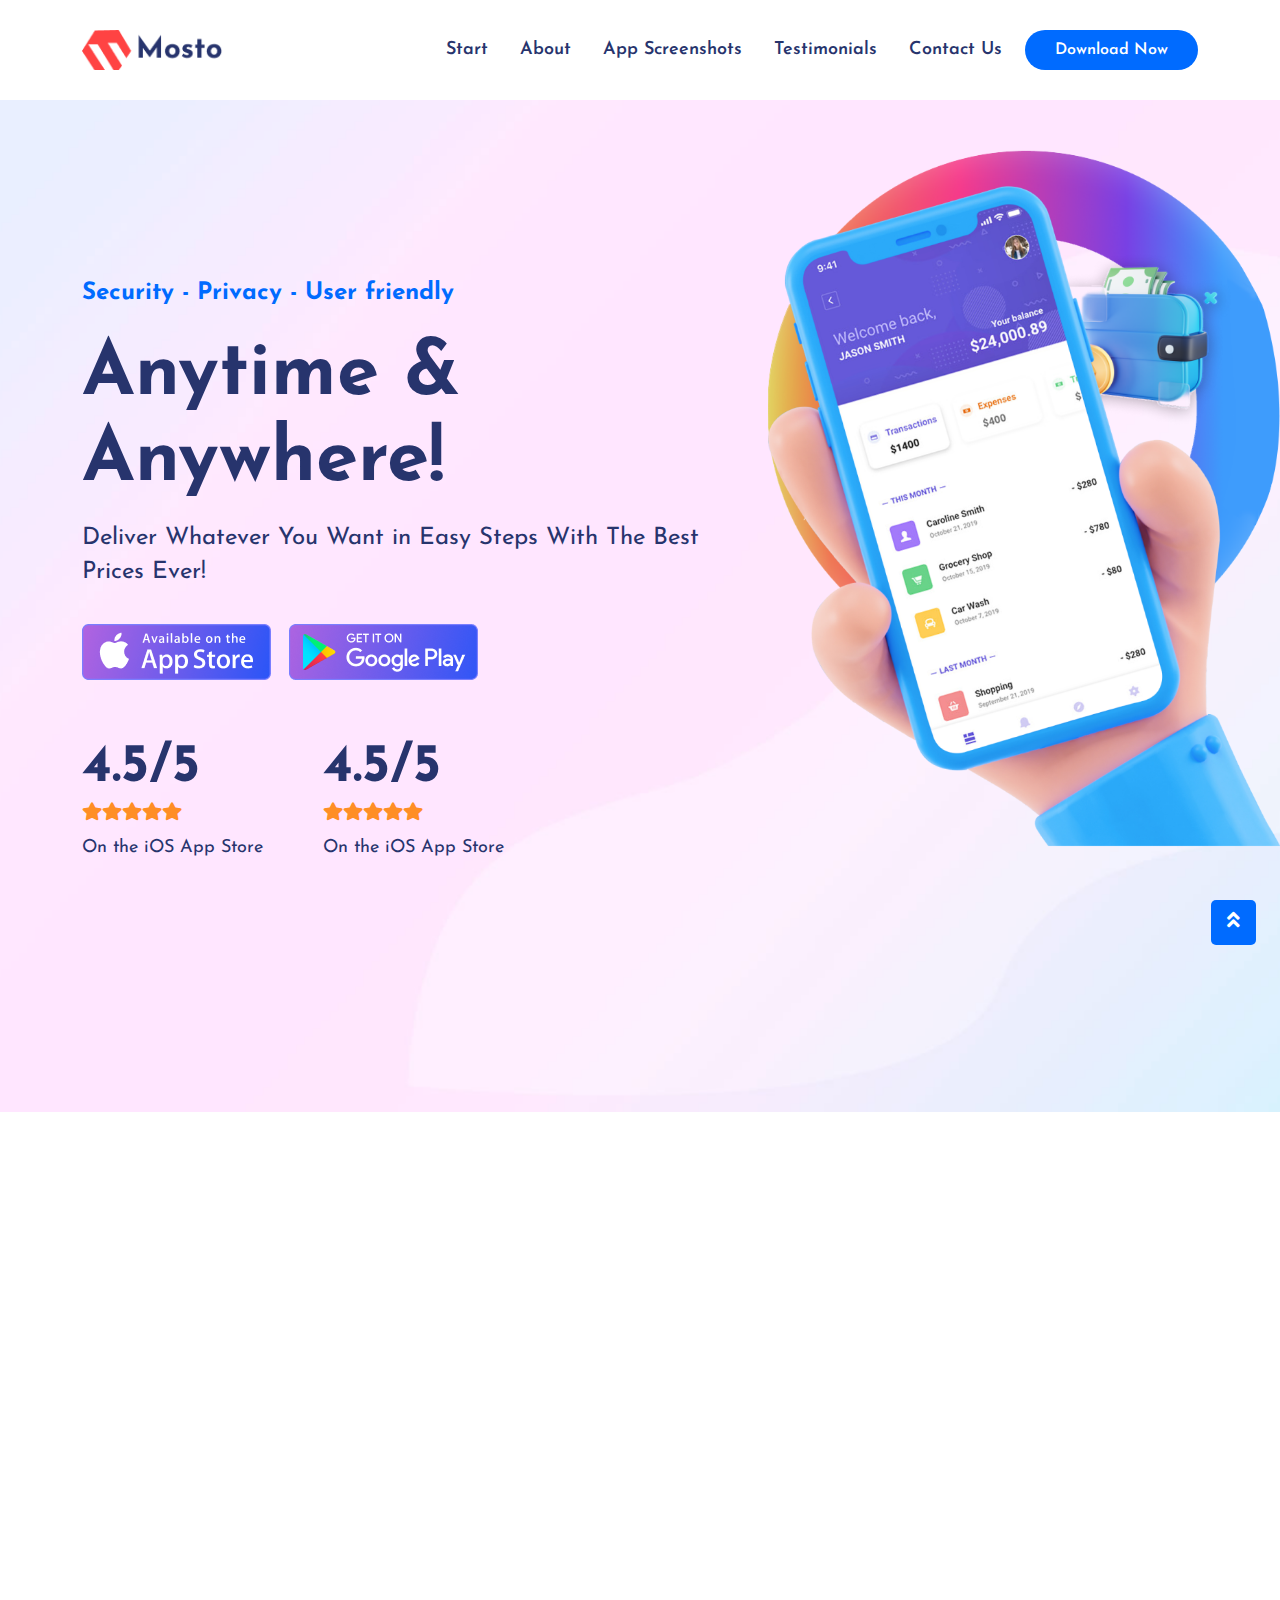
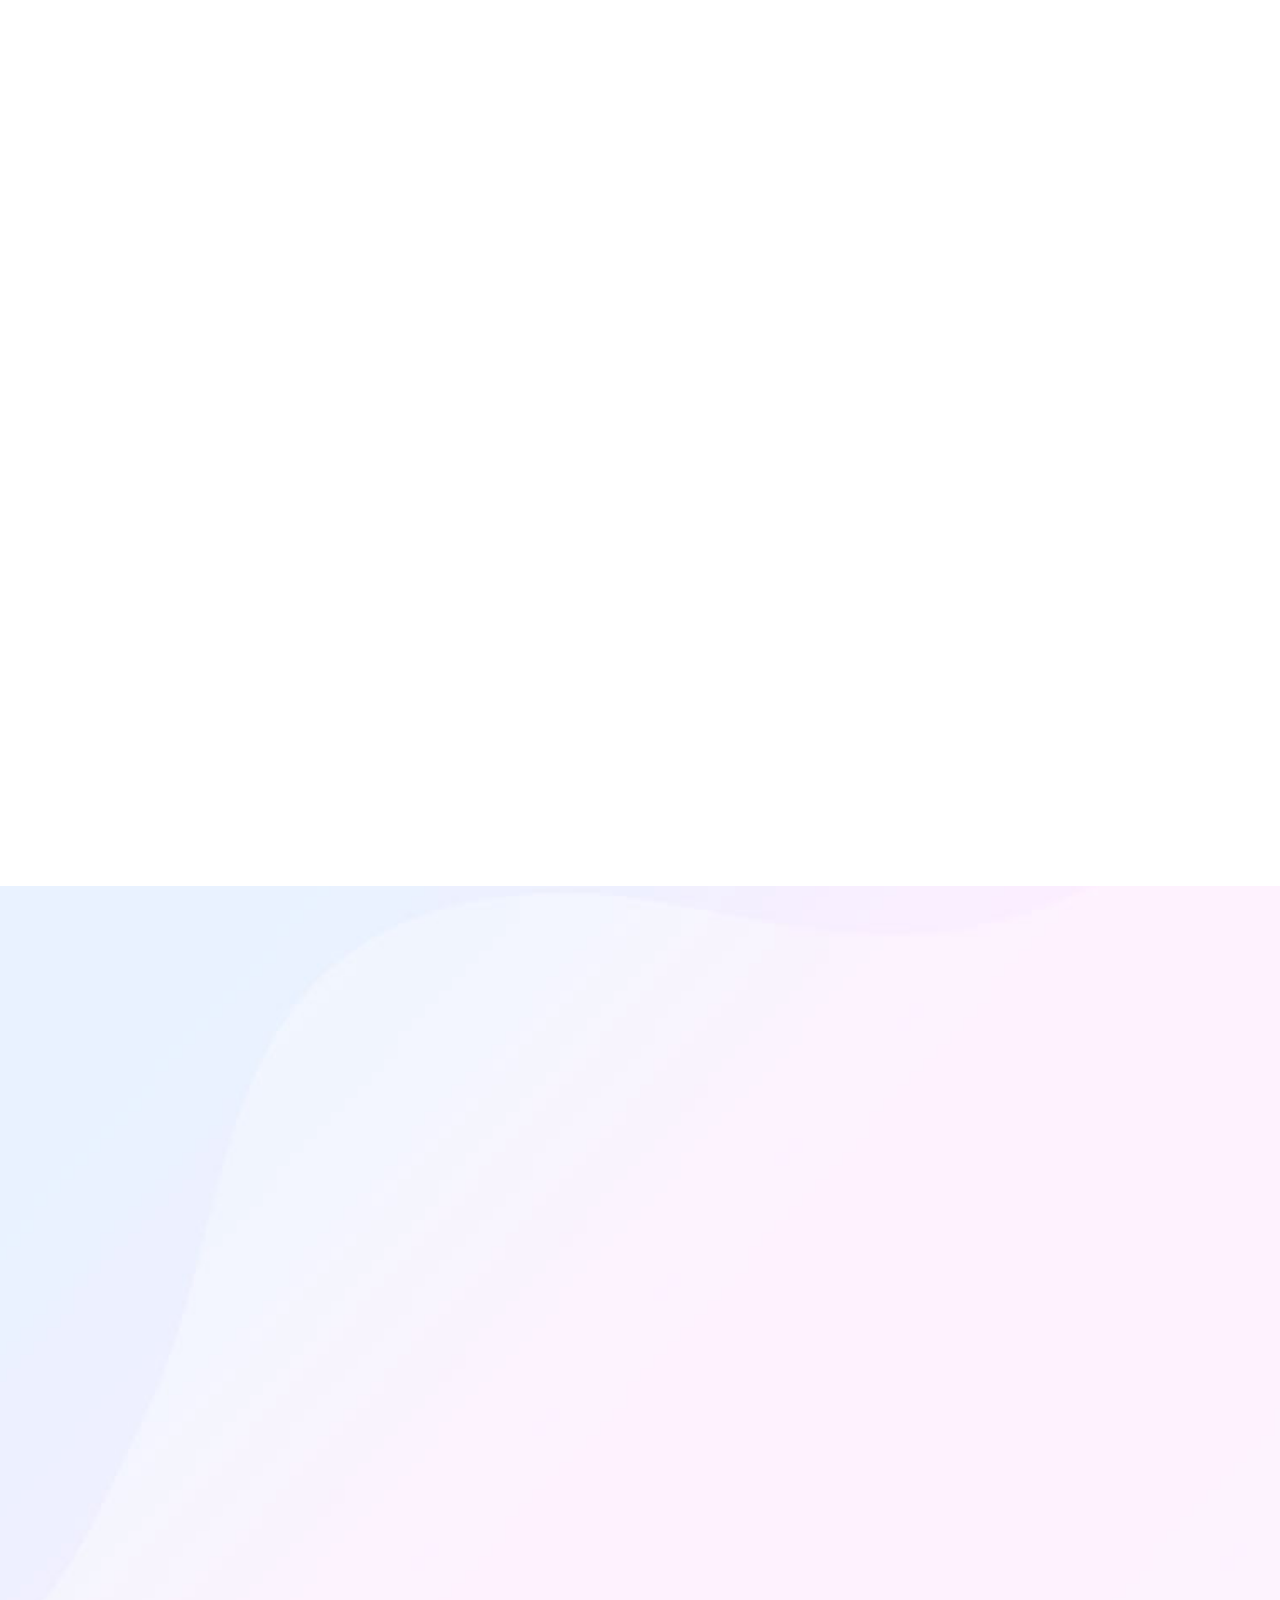
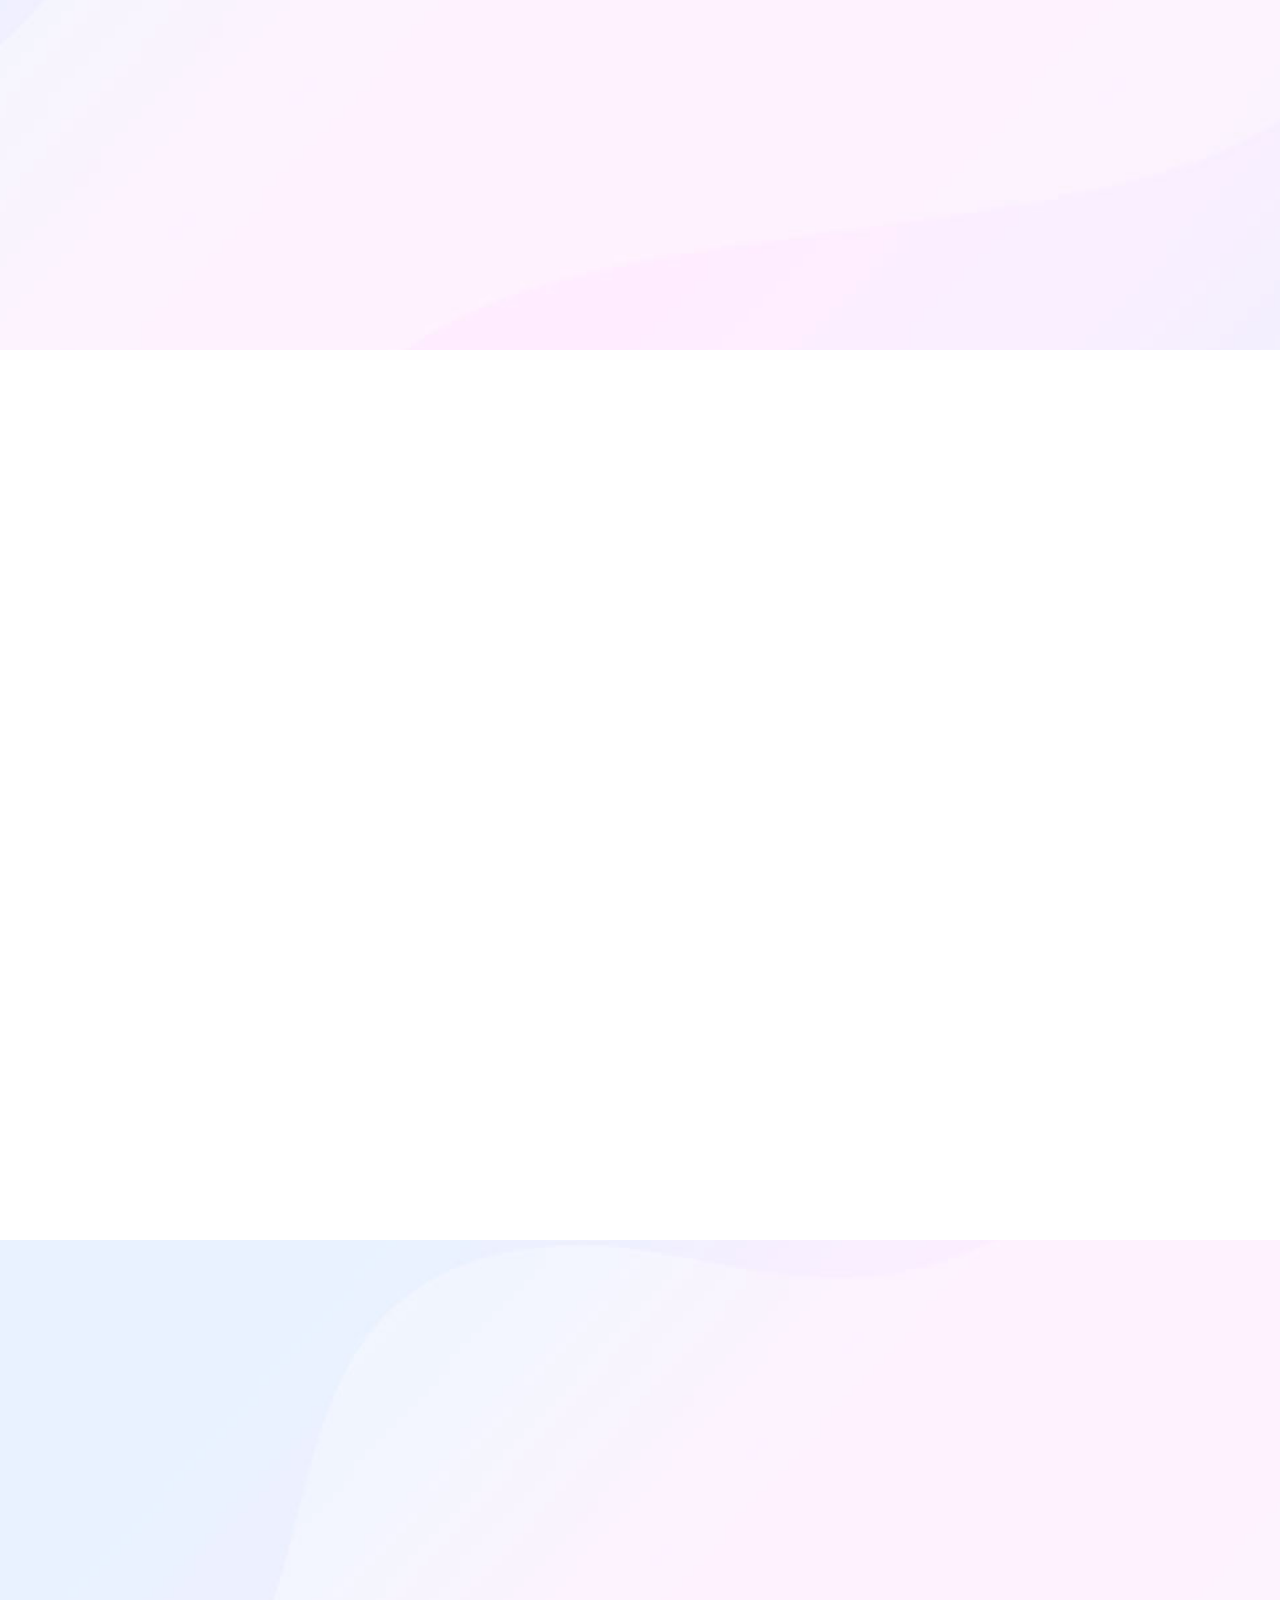
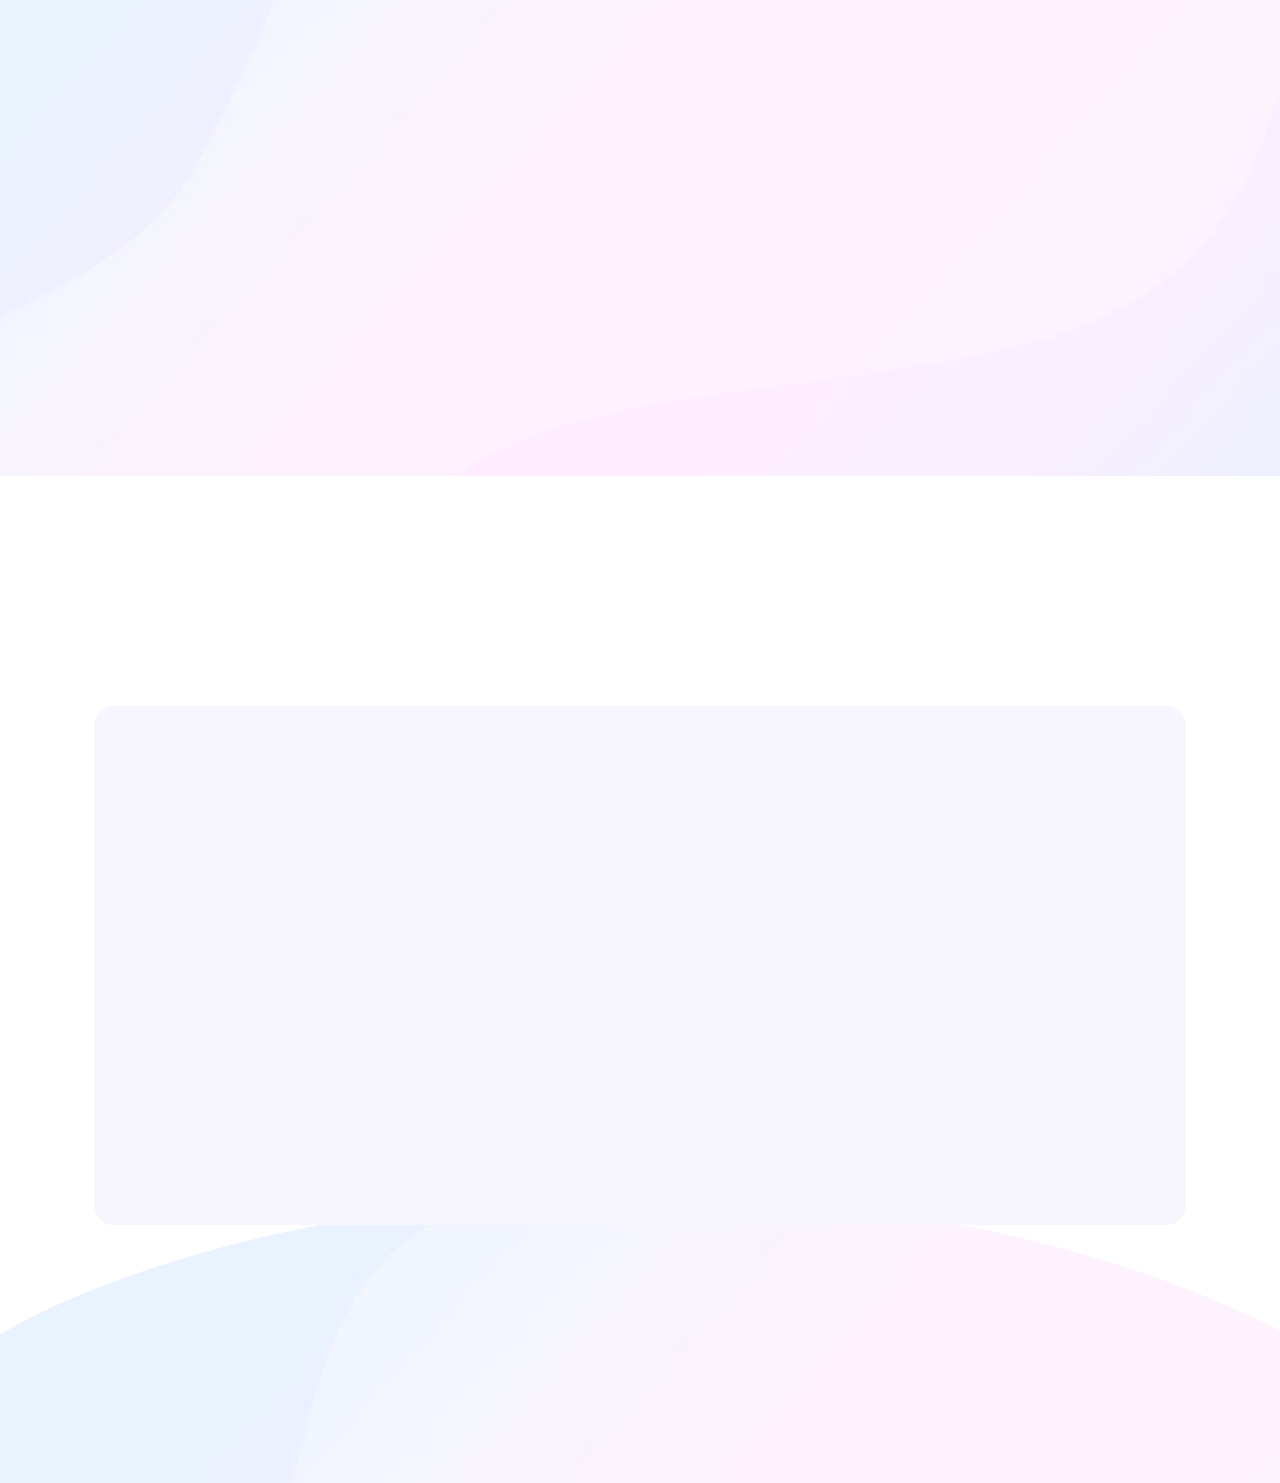
==== commit ebf3ad10: "Auto-generated commit [ci skip]" ====
--- a/index.html
+++ b/index.html
@@ -1,30 +1,15 @@
 <!DOCTYPE html><html lang="en"><head>
   <meta charset="utf-8">
   <title>Wassally</title>
-  <base href="/">
+  <base href="./">
   <meta name="viewport" content="width=device-width, initial-scale=1">
   <link rel="icon" type="image/x-icon" href="favicon.ico">
-  <!-- bootstrap 5 minified css source -->
-  <style>@charset "UTF-8";:root{--bs-blue:#0d6efd;--bs-indigo:#6610f2;--bs-purple:#6f42c1;--bs-pink:#d63384;--bs-red:#dc3545;--bs-orange:#fd7e14;--bs-yellow:#ffc107;--bs-green:#198754;--bs-teal:#20c997;--bs-cyan:#0dcaf0;--bs-white:#fff;--bs-gray:#6c757d;--bs-gray-dark:#343a40;--bs-primary:#0d6efd;--bs-secondary:#6c757d;--bs-success:#198754;--bs-info:#0dcaf0;--bs-warning:#ffc107;--bs-danger:#dc3545;--bs-light:#f8f9fa;--bs-dark:#212529;--bs-font-sans-serif:system-ui,-apple-system,"Segoe UI",Roboto,"Helvetica Neue",Arial,"Noto Sans","Liberation Sans",sans-serif,"Apple Color Emoji","Segoe UI Emoji","Segoe UI Symbol","Noto Color Emoji";--bs-font-monospace:SFMono-Regular,Menlo,Monaco,Consolas,"Liberation Mono","Courier New",monospace;--bs-gradient:linear-gradient(180deg, rgba(255, 255, 255, 0.15), rgba(255, 255, 255, 0))}*,::after,::before{box-sizing:border-box}@media (prefers-reduced-motion:no-preference){:root{scroll-behavior:smooth}}body{margin:0;font-family:var(--bs-font-sans-serif);font-size:1rem;font-weight:400;line-height:1.5;color:#212529;background-color:#fff;-webkit-text-size-adjust:100%;-webkit-tap-highlight-color:transparent}@-webkit-keyframes progress-bar-stripes{0%{background-position-x:1rem}}@-webkit-keyframes spinner-border{to{transform:rotate(360deg)}}@-webkit-keyframes spinner-grow{0%{transform:scale(0)}50%{opacity:1;transform:none}}</style><link rel="stylesheet" href="assets/css/vendor/bootstrap.min.css" media="print" onload="this.media='all'"><noscript><link rel="stylesheet" href="assets/css/vendor/bootstrap.min.css"></noscript>
-  <!-- font awesome 5 icons minified css source -->
-  <style>@-webkit-keyframes fa-spin{0%{-webkit-transform:rotate(0deg);transform:rotate(0deg)}to{-webkit-transform:rotate(1turn);transform:rotate(1turn)}}</style><link rel="stylesheet" href="assets/icons/css/all.min.css" media="print" onload="this.media='all'"><noscript><link rel="stylesheet" href="assets/icons/css/all.min.css"></noscript>
-  <!-- jquery nice select css source -->
-  <link rel="stylesheet" href="assets/css/vendor/nice-select.css" media="print" onload="this.media='all'"><noscript><link rel="stylesheet" href="assets/css/vendor/nice-select.css"></noscript>
-  <!-- magnific popup-1.1.0 css source -->
-  <style>@media screen and (max-width: 800px) and (orientation: landscape), screen and (max-height: 300px){}</style><link rel="stylesheet" href="assets/css/vendor/magnific-popup.css" media="print" onload="this.media='all'"><noscript><link rel="stylesheet" href="assets/css/vendor/magnific-popup.css"></noscript>
-  <!-- owl carousel-2.3.4 minified css source -->
-  <link rel="stylesheet" href="assets/css/vendor/owl.carousel.min.css" media="print" onload="this.media='all'"><noscript><link rel="stylesheet" href="assets/css/vendor/owl.carousel.min.css"></noscript>
-  <!-- owl carousel-2.3.4 theme default minified css source -->
-  <link rel="stylesheet" href="assets/css/vendor/owl.theme.default.min.css" media="print" onload="this.media='all'"><noscript><link rel="stylesheet" href="assets/css/vendor/owl.theme.default.min.css"></noscript>
-  <!-- animate-4.1.1 minified css source -->
-  <style>:root{--animate-duration:1s;--animate-delay:1s;--animate-repeat:1}@-webkit-keyframes bounce{0%,20%,53%,to{-webkit-animation-timing-function:cubic-bezier(.215,.61,.355,1);animation-timing-function:cubic-bezier(.215,.61,.355,1);-webkit-transform:translateZ(0);transform:translateZ(0)}40%,43%{-webkit-animation-timing-function:cubic-bezier(.755,.05,.855,.06);animation-timing-function:cubic-bezier(.755,.05,.855,.06);-webkit-transform:translate3d(0,-30px,0) scaleY(1.1);transform:translate3d(0,-30px,0) scaleY(1.1)}70%{-webkit-animation-timing-function:cubic-bezier(.755,.05,.855,.06);animation-timing-function:cubic-bezier(.755,.05,.855,.06);-webkit-transform:translate3d(0,-15px,0) scaleY(1.05);transform:translate3d(0,-15px,0) scaleY(1.05)}80%{-webkit-transform:translateZ(0) scaleY(.95);transform:translateZ(0) scaleY(.95);-webkit-transition-timing-function:cubic-bezier(.215,.61,.355,1);transition-timing-function:cubic-bezier(.215,.61,.355,1)}90%{-webkit-transform:translate3d(0,-4px,0) scaleY(1.02);transform:translate3d(0,-4px,0) scaleY(1.02)}}@-webkit-keyframes flash{0%,50%,to{opacity:1}25%,75%{opacity:0}}@-webkit-keyframes pulse{0%{-webkit-transform:scaleX(1);transform:scaleX(1)}50%{-webkit-transform:scale3d(1.05,1.05,1.05);transform:scale3d(1.05,1.05,1.05)}to{-webkit-transform:scaleX(1);transform:scaleX(1)}}@-webkit-keyframes rubberBand{0%{-webkit-transform:scaleX(1);transform:scaleX(1)}30%{-webkit-transform:scale3d(1.25,.75,1);transform:scale3d(1.25,.75,1)}40%{-webkit-transform:scale3d(.75,1.25,1);transform:scale3d(.75,1.25,1)}50%{-webkit-transform:scale3d(1.15,.85,1);transform:scale3d(1.15,.85,1)}65%{-webkit-transform:scale3d(.95,1.05,1);transform:scale3d(.95,1.05,1)}75%{-webkit-transform:scale3d(1.05,.95,1);transform:scale3d(1.05,.95,1)}to{-webkit-transform:scaleX(1);transform:scaleX(1)}}@-webkit-keyframes shakeX{0%,to{-webkit-transform:translateZ(0);transform:translateZ(0)}10%,30%,50%,70%,90%{-webkit-transform:translate3d(-10px,0,0);transform:translate3d(-10px,0,0)}20%,40%,60%,80%{-webkit-transform:translate3d(10px,0,0);transform:translate3d(10px,0,0)}}@-webkit-keyframes shakeY{0%,to{-webkit-transform:translateZ(0);transform:translateZ(0)}10%,30%,50%,70%,90%{-webkit-transform:translate3d(0,-10px,0);transform:translate3d(0,-10px,0)}20%,40%,60%,80%{-webkit-transform:translate3d(0,10px,0);transform:translate3d(0,10px,0)}}@-webkit-keyframes headShake{0%{-webkit-transform:translateX(0);transform:translateX(0)}6.5%{-webkit-transform:translateX(-6px) rotateY(-9deg);transform:translateX(-6px) rotateY(-9deg)}18.5%{-webkit-transform:translateX(5px) rotateY(7deg);transform:translateX(5px) rotateY(7deg)}31.5%{-webkit-transform:translateX(-3px) rotateY(-5deg);transform:translateX(-3px) rotateY(-5deg)}43.5%{-webkit-transform:translateX(2px) rotateY(3deg);transform:translateX(2px) rotateY(3deg)}50%{-webkit-transform:translateX(0);transform:translateX(0)}}@-webkit-keyframes swing{20%{-webkit-transform:rotate(15deg);transform:rotate(15deg)}40%{-webkit-transform:rotate(-10deg);transform:rotate(-10deg)}60%{-webkit-transform:rotate(5deg);transform:rotate(5deg)}80%{-webkit-transform:rotate(-5deg);transform:rotate(-5deg)}to{-webkit-transform:rotate(0deg);transform:rotate(0deg)}}@-webkit-keyframes tada{0%{-webkit-transform:scaleX(1);transform:scaleX(1)}10%,20%{-webkit-transform:scale3d(.9,.9,.9) rotate(-3deg);transform:scale3d(.9,.9,.9) rotate(-3deg)}30%,50%,70%,90%{-webkit-transform:scale3d(1.1,1.1,1.1) rotate(3deg);transform:scale3d(1.1,1.1,1.1) rotate(3deg)}40%,60%,80%{-webkit-transform:scale3d(1.1,1.1,1.1) rotate(-3deg);transform:scale3d(1.1,1.1,1.1) rotate(-3deg)}to{-webkit-transform:scaleX(1);transform:scaleX(1)}}@-webkit-keyframes wobble{0%{-webkit-transform:translateZ(0);transform:translateZ(0)}15%{-webkit-transform:translate3d(-25%,0,0) rotate(-5deg);transform:translate3d(-25%,0,0) rotate(-5deg)}30%{-webkit-transform:translate3d(20%,0,0) rotate(3deg);transform:translate3d(20%,0,0) rotate(3deg)}45%{-webkit-transform:translate3d(-15%,0,0) rotate(-3deg);transform:translate3d(-15%,0,0) rotate(-3deg)}60%{-webkit-transform:translate3d(10%,0,0) rotate(2deg);transform:translate3d(10%,0,0) rotate(2deg)}75%{-webkit-transform:translate3d(-5%,0,0) rotate(-1deg);transform:translate3d(-5%,0,0) rotate(-1deg)}to{-webkit-transform:translateZ(0);transform:translateZ(0)}}@-webkit-keyframes jello{0%,11.1%,to{-webkit-transform:translateZ(0);transform:translateZ(0)}22.2%{-webkit-transform:skewX(-12.5deg) skewY(-12.5deg);transform:skewX(-12.5deg) skewY(-12.5deg)}33.3%{-webkit-transform:skewX(6.25deg) skewY(6.25deg);transform:skewX(6.25deg) skewY(6.25deg)}44.4%{-webkit-transform:skewX(-3.125deg) skewY(-3.125deg);transform:skewX(-3.125deg) skewY(-3.125deg)}55.5%{-webkit-transform:skewX(1.5625deg) skewY(1.5625deg);transform:skewX(1.5625deg) skewY(1.5625deg)}66.6%{-webkit-transform:skewX(-.78125deg) skewY(-.78125deg);transform:skewX(-.78125deg) skewY(-.78125deg)}77.7%{-webkit-transform:skewX(.390625deg) skewY(.390625deg);transform:skewX(.390625deg) skewY(.390625deg)}88.8%{-webkit-transform:skewX(-.1953125deg) skewY(-.1953125deg);transform:skewX(-.1953125deg) skewY(-.1953125deg)}}@-webkit-keyframes heartBeat{0%{-webkit-transform:scale(1);transform:scale(1)}14%{-webkit-transform:scale(1.3);transform:scale(1.3)}28%{-webkit-transform:scale(1);transform:scale(1)}42%{-webkit-transform:scale(1.3);transform:scale(1.3)}70%{-webkit-transform:scale(1);transform:scale(1)}}@-webkit-keyframes backInDown{0%{opacity:.7;-webkit-transform:translateY(-1200px) scale(.7);transform:translateY(-1200px) scale(.7)}80%{opacity:.7;-webkit-transform:translateY(0) scale(.7);transform:translateY(0) scale(.7)}to{opacity:1;-webkit-transform:scale(1);transform:scale(1)}}@-webkit-keyframes backInLeft{0%{opacity:.7;-webkit-transform:translateX(-2000px) scale(.7);transform:translateX(-2000px) scale(.7)}80%{opacity:.7;-webkit-transform:translateX(0) scale(.7);transform:translateX(0) scale(.7)}to{opacity:1;-webkit-transform:scale(1);transform:scale(1)}}@-webkit-keyframes backInRight{0%{opacity:.7;-webkit-transform:translateX(2000px) scale(.7);transform:translateX(2000px) scale(.7)}80%{opacity:.7;-webkit-transform:translateX(0) scale(.7);transform:translateX(0) scale(.7)}to{opacity:1;-webkit-transform:scale(1);transform:scale(1)}}@-webkit-keyframes backInUp{0%{opacity:.7;-webkit-transform:translateY(1200px) scale(.7);transform:translateY(1200px) scale(.7)}80%{opacity:.7;-webkit-transform:translateY(0) scale(.7);transform:translateY(0) scale(.7)}to{opacity:1;-webkit-transform:scale(1);transform:scale(1)}}@-webkit-keyframes backOutDown{0%{opacity:1;-webkit-transform:scale(1);transform:scale(1)}20%{opacity:.7;-webkit-transform:translateY(0) scale(.7);transform:translateY(0) scale(.7)}to{opacity:.7;-webkit-transform:translateY(700px) scale(.7);transform:translateY(700px) scale(.7)}}@-webkit-keyframes backOutLeft{0%{opacity:1;-webkit-transform:scale(1);transform:scale(1)}20%{opacity:.7;-webkit-transform:translateX(0) scale(.7);transform:translateX(0) scale(.7)}to{opacity:.7;-webkit-transform:translateX(-2000px) scale(.7);transform:translateX(-2000px) scale(.7)}}@-webkit-keyframes backOutRight{0%{opacity:1;-webkit-transform:scale(1);transform:scale(1)}20%{opacity:.7;-webkit-transform:translateX(0) scale(.7);transform:translateX(0) scale(.7)}to{opacity:.7;-webkit-transform:translateX(2000px) scale(.7);transform:translateX(2000px) scale(.7)}}@-webkit-keyframes backOutUp{0%{opacity:1;-webkit-transform:scale(1);transform:scale(1)}20%{opacity:.7;-webkit-transform:translateY(0) scale(.7);transform:translateY(0) scale(.7)}to{opacity:.7;-webkit-transform:translateY(-700px) scale(.7);transform:translateY(-700px) scale(.7)}}@-webkit-keyframes bounceIn{0%,20%,40%,60%,80%,to{-webkit-animation-timing-function:cubic-bezier(.215,.61,.355,1);animation-timing-function:cubic-bezier(.215,.61,.355,1)}0%{opacity:0;-webkit-transform:scale3d(.3,.3,.3);transform:scale3d(.3,.3,.3)}20%{-webkit-transform:scale3d(1.1,1.1,1.1);transform:scale3d(1.1,1.1,1.1)}40%{-webkit-transform:scale3d(.9,.9,.9);transform:scale3d(.9,.9,.9)}60%{opacity:1;-webkit-transform:scale3d(1.03,1.03,1.03);transform:scale3d(1.03,1.03,1.03)}80%{-webkit-transform:scale3d(.97,.97,.97);transform:scale3d(.97,.97,.97)}to{opacity:1;-webkit-transform:scaleX(1);transform:scaleX(1)}}@-webkit-keyframes bounceInDown{0%,60%,75%,90%,to{-webkit-animation-timing-function:cubic-bezier(.215,.61,.355,1);animation-timing-function:cubic-bezier(.215,.61,.355,1)}0%{opacity:0;-webkit-transform:translate3d(0,-3000px,0) scaleY(3);transform:translate3d(0,-3000px,0) scaleY(3)}60%{opacity:1;-webkit-transform:translate3d(0,25px,0) scaleY(.9);transform:translate3d(0,25px,0) scaleY(.9)}75%{-webkit-transform:translate3d(0,-10px,0) scaleY(.95);transform:translate3d(0,-10px,0) scaleY(.95)}90%{-webkit-transform:translate3d(0,5px,0) scaleY(.985);transform:translate3d(0,5px,0) scaleY(.985)}to{-webkit-transform:translateZ(0);transform:translateZ(0)}}@-webkit-keyframes bounceInLeft{0%,60%,75%,90%,to{-webkit-animation-timing-function:cubic-bezier(.215,.61,.355,1);animation-timing-function:cubic-bezier(.215,.61,.355,1)}0%{opacity:0;-webkit-transform:translate3d(-3000px,0,0) scaleX(3);transform:translate3d(-3000px,0,0) scaleX(3)}60%{opacity:1;-webkit-transform:translate3d(25px,0,0) scaleX(1);transform:translate3d(25px,0,0) scaleX(1)}75%{-webkit-transform:translate3d(-10px,0,0) scaleX(.98);transform:translate3d(-10px,0,0) scaleX(.98)}90%{-webkit-transform:translate3d(5px,0,0) scaleX(.995);transform:translate3d(5px,0,0) scaleX(.995)}to{-webkit-transform:translateZ(0);transform:translateZ(0)}}@-webkit-keyframes bounceInRight{0%,60%,75%,90%,to{-webkit-animation-timing-function:cubic-bezier(.215,.61,.355,1);animation-timing-function:cubic-bezier(.215,.61,.355,1)}0%{opacity:0;-webkit-transform:translate3d(3000px,0,0) scaleX(3);transform:translate3d(3000px,0,0) scaleX(3)}60%{opacity:1;-webkit-transform:translate3d(-25px,0,0) scaleX(1);transform:translate3d(-25px,0,0) scaleX(1)}75%{-webkit-transform:translate3d(10px,0,0) scaleX(.98);transform:translate3d(10px,0,0) scaleX(.98)}90%{-webkit-transform:translate3d(-5px,0,0) scaleX(.995);transform:translate3d(-5px,0,0) scaleX(.995)}to{-webkit-transform:translateZ(0);transform:translateZ(0)}}@-webkit-keyframes bounceInUp{0%,60%,75%,90%,to{-webkit-animation-timing-function:cubic-bezier(.215,.61,.355,1);animation-timing-function:cubic-bezier(.215,.61,.355,1)}0%{opacity:0;-webkit-transform:translate3d(0,3000px,0) scaleY(5);transform:translate3d(0,3000px,0) scaleY(5)}60%{opacity:1;-webkit-transform:translate3d(0,-20px,0) scaleY(.9);transform:translate3d(0,-20px,0) scaleY(.9)}75%{-webkit-transform:translate3d(0,10px,0) scaleY(.95);transform:translate3d(0,10px,0) scaleY(.95)}90%{-webkit-transform:translate3d(0,-5px,0) scaleY(.985);transform:translate3d(0,-5px,0) scaleY(.985)}to{-webkit-transform:translateZ(0);transform:translateZ(0)}}@-webkit-keyframes bounceOut{20%{-webkit-transform:scale3d(.9,.9,.9);transform:scale3d(.9,.9,.9)}50%,55%{opacity:1;-webkit-transform:scale3d(1.1,1.1,1.1);transform:scale3d(1.1,1.1,1.1)}to{opacity:0;-webkit-transform:scale3d(.3,.3,.3);transform:scale3d(.3,.3,.3)}}@-webkit-keyframes bounceOutDown{20%{-webkit-transform:translate3d(0,10px,0) scaleY(.985);transform:translate3d(0,10px,0) scaleY(.985)}40%,45%{opacity:1;-webkit-transform:translate3d(0,-20px,0) scaleY(.9);transform:translate3d(0,-20px,0) scaleY(.9)}to{opacity:0;-webkit-transform:translate3d(0,2000px,0) scaleY(3);transform:translate3d(0,2000px,0) scaleY(3)}}@-webkit-keyframes bounceOutLeft{20%{opacity:1;-webkit-transform:translate3d(20px,0,0) scaleX(.9);transform:translate3d(20px,0,0) scaleX(.9)}to{opacity:0;-webkit-transform:translate3d(-2000px,0,0) scaleX(2);transform:translate3d(-2000px,0,0) scaleX(2)}}@-webkit-keyframes bounceOutRight{20%{opacity:1;-webkit-transform:translate3d(-20px,0,0) scaleX(.9);transform:translate3d(-20px,0,0) scaleX(.9)}to{opacity:0;-webkit-transform:translate3d(2000px,0,0) scaleX(2);transform:translate3d(2000px,0,0) scaleX(2)}}@-webkit-keyframes bounceOutUp{20%{-webkit-transform:translate3d(0,-10px,0) scaleY(.985);transform:translate3d(0,-10px,0) scaleY(.985)}40%,45%{opacity:1;-webkit-transform:translate3d(0,20px,0) scaleY(.9);transform:translate3d(0,20px,0) scaleY(.9)}to{opacity:0;-webkit-transform:translate3d(0,-2000px,0) scaleY(3);transform:translate3d(0,-2000px,0) scaleY(3)}}@-webkit-keyframes fadeIn{0%{opacity:0}to{opacity:1}}@-webkit-keyframes fadeInDown{0%{opacity:0;-webkit-transform:translate3d(0,-100%,0);transform:translate3d(0,-100%,0)}to{opacity:1;-webkit-transform:translateZ(0);transform:translateZ(0)}}@-webkit-keyframes fadeInDownBig{0%{opacity:0;-webkit-transform:translate3d(0,-2000px,0);transform:translate3d(0,-2000px,0)}to{opacity:1;-webkit-transform:translateZ(0);transform:translateZ(0)}}@-webkit-keyframes fadeInLeft{0%{opacity:0;-webkit-transform:translate3d(-100%,0,0);transform:translate3d(-100%,0,0)}to{opacity:1;-webkit-transform:translateZ(0);transform:translateZ(0)}}@-webkit-keyframes fadeInLeftBig{0%{opacity:0;-webkit-transform:translate3d(-2000px,0,0);transform:translate3d(-2000px,0,0)}to{opacity:1;-webkit-transform:translateZ(0);transform:translateZ(0)}}@-webkit-keyframes fadeInRight{0%{opacity:0;-webkit-transform:translate3d(100%,0,0);transform:translate3d(100%,0,0)}to{opacity:1;-webkit-transform:translateZ(0);transform:translateZ(0)}}@-webkit-keyframes fadeInRightBig{0%{opacity:0;-webkit-transform:translate3d(2000px,0,0);transform:translate3d(2000px,0,0)}to{opacity:1;-webkit-transform:translateZ(0);transform:translateZ(0)}}@-webkit-keyframes fadeInUp{0%{opacity:0;-webkit-transform:translate3d(0,100%,0);transform:translate3d(0,100%,0)}to{opacity:1;-webkit-transform:translateZ(0);transform:translateZ(0)}}@-webkit-keyframes fadeInUpBig{0%{opacity:0;-webkit-transform:translate3d(0,2000px,0);transform:translate3d(0,2000px,0)}to{opacity:1;-webkit-transform:translateZ(0);transform:translateZ(0)}}@-webkit-keyframes fadeInTopLeft{0%{opacity:0;-webkit-transform:translate3d(-100%,-100%,0);transform:translate3d(-100%,-100%,0)}to{opacity:1;-webkit-transform:translateZ(0);transform:translateZ(0)}}@-webkit-keyframes fadeInTopRight{0%{opacity:0;-webkit-transform:translate3d(100%,-100%,0);transform:translate3d(100%,-100%,0)}to{opacity:1;-webkit-transform:translateZ(0);transform:translateZ(0)}}@-webkit-keyframes fadeInBottomLeft{0%{opacity:0;-webkit-transform:translate3d(-100%,100%,0);transform:translate3d(-100%,100%,0)}to{opacity:1;-webkit-transform:translateZ(0);transform:translateZ(0)}}@-webkit-keyframes fadeInBottomRight{0%{opacity:0;-webkit-transform:translate3d(100%,100%,0);transform:translate3d(100%,100%,0)}to{opacity:1;-webkit-transform:translateZ(0);transform:translateZ(0)}}@-webkit-keyframes fadeOut{0%{opacity:1}to{opacity:0}}@-webkit-keyframes fadeOutDown{0%{opacity:1}to{opacity:0;-webkit-transform:translate3d(0,100%,0);transform:translate3d(0,100%,0)}}@-webkit-keyframes fadeOutDownBig{0%{opacity:1}to{opacity:0;-webkit-transform:translate3d(0,2000px,0);transform:translate3d(0,2000px,0)}}@-webkit-keyframes fadeOutLeft{0%{opacity:1}to{opacity:0;-webkit-transform:translate3d(-100%,0,0);transform:translate3d(-100%,0,0)}}@-webkit-keyframes fadeOutLeftBig{0%{opacity:1}to{opacity:0;-webkit-transform:translate3d(-2000px,0,0);transform:translate3d(-2000px,0,0)}}@-webkit-keyframes fadeOutRight{0%{opacity:1}to{opacity:0;-webkit-transform:translate3d(100%,0,0);transform:translate3d(100%,0,0)}}@-webkit-keyframes fadeOutRightBig{0%{opacity:1}to{opacity:0;-webkit-transform:translate3d(2000px,0,0);transform:translate3d(2000px,0,0)}}@-webkit-keyframes fadeOutUp{0%{opacity:1}to{opacity:0;-webkit-transform:translate3d(0,-100%,0);transform:translate3d(0,-100%,0)}}@-webkit-keyframes fadeOutUpBig{0%{opacity:1}to{opacity:0;-webkit-transform:translate3d(0,-2000px,0);transform:translate3d(0,-2000px,0)}}@-webkit-keyframes fadeOutTopLeft{0%{opacity:1;-webkit-transform:translateZ(0);transform:translateZ(0)}to{opacity:0;-webkit-transform:translate3d(-100%,-100%,0);transform:translate3d(-100%,-100%,0)}}@-webkit-keyframes fadeOutTopRight{0%{opacity:1;-webkit-transform:translateZ(0);transform:translateZ(0)}to{opacity:0;-webkit-transform:translate3d(100%,-100%,0);transform:translate3d(100%,-100%,0)}}@-webkit-keyframes fadeOutBottomRight{0%{opacity:1;-webkit-transform:translateZ(0);transform:translateZ(0)}to{opacity:0;-webkit-transform:translate3d(100%,100%,0);transform:translate3d(100%,100%,0)}}@-webkit-keyframes fadeOutBottomLeft{0%{opacity:1;-webkit-transform:translateZ(0);transform:translateZ(0)}to{opacity:0;-webkit-transform:translate3d(-100%,100%,0);transform:translate3d(-100%,100%,0)}}@-webkit-keyframes flip{0%{-webkit-animation-timing-function:ease-out;animation-timing-function:ease-out;-webkit-transform:perspective(400px) scaleX(1) translateZ(0) rotateY(-1turn);transform:perspective(400px) scaleX(1) translateZ(0) rotateY(-1turn)}40%{-webkit-animation-timing-function:ease-out;animation-timing-function:ease-out;-webkit-transform:perspective(400px) scaleX(1) translateZ(150px) rotateY(-190deg);transform:perspective(400px) scaleX(1) translateZ(150px) rotateY(-190deg)}50%{-webkit-animation-timing-function:ease-in;animation-timing-function:ease-in;-webkit-transform:perspective(400px) scaleX(1) translateZ(150px) rotateY(-170deg);transform:perspective(400px) scaleX(1) translateZ(150px) rotateY(-170deg)}80%{-webkit-animation-timing-function:ease-in;animation-timing-function:ease-in;-webkit-transform:perspective(400px) scale3d(.95,.95,.95) translateZ(0) rotateY(0deg);transform:perspective(400px) scale3d(.95,.95,.95) translateZ(0) rotateY(0deg)}to{-webkit-animation-timing-function:ease-in;animation-timing-function:ease-in;-webkit-transform:perspective(400px) scaleX(1) translateZ(0) rotateY(0deg);transform:perspective(400px) scaleX(1) translateZ(0) rotateY(0deg)}}@-webkit-keyframes flipInX{0%{-webkit-animation-timing-function:ease-in;animation-timing-function:ease-in;opacity:0;-webkit-transform:perspective(400px) rotateX(90deg);transform:perspective(400px) rotateX(90deg)}40%{-webkit-animation-timing-function:ease-in;animation-timing-function:ease-in;-webkit-transform:perspective(400px) rotateX(-20deg);transform:perspective(400px) rotateX(-20deg)}60%{opacity:1;-webkit-transform:perspective(400px) rotateX(10deg);transform:perspective(400px) rotateX(10deg)}80%{-webkit-transform:perspective(400px) rotateX(-5deg);transform:perspective(400px) rotateX(-5deg)}to{-webkit-transform:perspective(400px);transform:perspective(400px)}}@-webkit-keyframes flipInY{0%{-webkit-animation-timing-function:ease-in;animation-timing-function:ease-in;opacity:0;-webkit-transform:perspective(400px) rotateY(90deg);transform:perspective(400px) rotateY(90deg)}40%{-webkit-animation-timing-function:ease-in;animation-timing-function:ease-in;-webkit-transform:perspective(400px) rotateY(-20deg);transform:perspective(400px) rotateY(-20deg)}60%{opacity:1;-webkit-transform:perspective(400px) rotateY(10deg);transform:perspective(400px) rotateY(10deg)}80%{-webkit-transform:perspective(400px) rotateY(-5deg);transform:perspective(400px) rotateY(-5deg)}to{-webkit-transform:perspective(400px);transform:perspective(400px)}}@-webkit-keyframes flipOutX{0%{-webkit-transform:perspective(400px);transform:perspective(400px)}30%{opacity:1;-webkit-transform:perspective(400px) rotateX(-20deg);transform:perspective(400px) rotateX(-20deg)}to{opacity:0;-webkit-transform:perspective(400px) rotateX(90deg);transform:perspective(400px) rotateX(90deg)}}@-webkit-keyframes flipOutY{0%{-webkit-transform:perspective(400px);transform:perspective(400px)}30%{opacity:1;-webkit-transform:perspective(400px) rotateY(-15deg);transform:perspective(400px) rotateY(-15deg)}to{opacity:0;-webkit-transform:perspective(400px) rotateY(90deg);transform:perspective(400px) rotateY(90deg)}}@-webkit-keyframes lightSpeedInRight{0%{opacity:0;-webkit-transform:translate3d(100%,0,0) skewX(-30deg);transform:translate3d(100%,0,0) skewX(-30deg)}60%{opacity:1;-webkit-transform:skewX(20deg);transform:skewX(20deg)}80%{-webkit-transform:skewX(-5deg);transform:skewX(-5deg)}to{-webkit-transform:translateZ(0);transform:translateZ(0)}}@-webkit-keyframes lightSpeedInLeft{0%{opacity:0;-webkit-transform:translate3d(-100%,0,0) skewX(30deg);transform:translate3d(-100%,0,0) skewX(30deg)}60%{opacity:1;-webkit-transform:skewX(-20deg);transform:skewX(-20deg)}80%{-webkit-transform:skewX(5deg);transform:skewX(5deg)}to{-webkit-transform:translateZ(0);transform:translateZ(0)}}@-webkit-keyframes lightSpeedOutRight{0%{opacity:1}to{opacity:0;-webkit-transform:translate3d(100%,0,0) skewX(30deg);transform:translate3d(100%,0,0) skewX(30deg)}}@-webkit-keyframes lightSpeedOutLeft{0%{opacity:1}to{opacity:0;-webkit-transform:translate3d(-100%,0,0) skewX(-30deg);transform:translate3d(-100%,0,0) skewX(-30deg)}}@-webkit-keyframes rotateIn{0%{opacity:0;-webkit-transform:rotate(-200deg);transform:rotate(-200deg)}to{opacity:1;-webkit-transform:translateZ(0);transform:translateZ(0)}}@-webkit-keyframes rotateInDownLeft{0%{opacity:0;-webkit-transform:rotate(-45deg);transform:rotate(-45deg)}to{opacity:1;-webkit-transform:translateZ(0);transform:translateZ(0)}}@-webkit-keyframes rotateInDownRight{0%{opacity:0;-webkit-transform:rotate(45deg);transform:rotate(45deg)}to{opacity:1;-webkit-transform:translateZ(0);transform:translateZ(0)}}@-webkit-keyframes rotateInUpLeft{0%{opacity:0;-webkit-transform:rotate(45deg);transform:rotate(45deg)}to{opacity:1;-webkit-transform:translateZ(0);transform:translateZ(0)}}@-webkit-keyframes rotateInUpRight{0%{opacity:0;-webkit-transform:rotate(-90deg);transform:rotate(-90deg)}to{opacity:1;-webkit-transform:translateZ(0);transform:translateZ(0)}}@-webkit-keyframes rotateOut{0%{opacity:1}to{opacity:0;-webkit-transform:rotate(200deg);transform:rotate(200deg)}}@-webkit-keyframes rotateOutDownLeft{0%{opacity:1}to{opacity:0;-webkit-transform:rotate(45deg);transform:rotate(45deg)}}@-webkit-keyframes rotateOutDownRight{0%{opacity:1}to{opacity:0;-webkit-transform:rotate(-45deg);transform:rotate(-45deg)}}@-webkit-keyframes rotateOutUpLeft{0%{opacity:1}to{opacity:0;-webkit-transform:rotate(-45deg);transform:rotate(-45deg)}}@-webkit-keyframes rotateOutUpRight{0%{opacity:1}to{opacity:0;-webkit-transform:rotate(90deg);transform:rotate(90deg)}}@-webkit-keyframes hinge{0%{-webkit-animation-timing-function:ease-in-out;animation-timing-function:ease-in-out}20%,60%{-webkit-animation-timing-function:ease-in-out;animation-timing-function:ease-in-out;-webkit-transform:rotate(80deg);transform:rotate(80deg)}40%,80%{-webkit-animation-timing-function:ease-in-out;animation-timing-function:ease-in-out;opacity:1;-webkit-transform:rotate(60deg);transform:rotate(60deg)}to{opacity:0;-webkit-transform:translate3d(0,700px,0);transform:translate3d(0,700px,0)}}@-webkit-keyframes jackInTheBox{0%{opacity:0;-webkit-transform:scale(.1) rotate(30deg);transform:scale(.1) rotate(30deg);-webkit-transform-origin:center bottom;transform-origin:center bottom}50%{-webkit-transform:rotate(-10deg);transform:rotate(-10deg)}70%{-webkit-transform:rotate(3deg);transform:rotate(3deg)}to{opacity:1;-webkit-transform:scale(1);transform:scale(1)}}@-webkit-keyframes rollIn{0%{opacity:0;-webkit-transform:translate3d(-100%,0,0) rotate(-120deg);transform:translate3d(-100%,0,0) rotate(-120deg)}to{opacity:1;-webkit-transform:translateZ(0);transform:translateZ(0)}}@-webkit-keyframes rollOut{0%{opacity:1}to{opacity:0;-webkit-transform:translate3d(100%,0,0) rotate(120deg);transform:translate3d(100%,0,0) rotate(120deg)}}@-webkit-keyframes zoomIn{0%{opacity:0;-webkit-transform:scale3d(.3,.3,.3);transform:scale3d(.3,.3,.3)}50%{opacity:1}}@-webkit-keyframes zoomInDown{0%{-webkit-animation-timing-function:cubic-bezier(.55,.055,.675,.19);animation-timing-function:cubic-bezier(.55,.055,.675,.19);opacity:0;-webkit-transform:scale3d(.1,.1,.1) translate3d(0,-1000px,0);transform:scale3d(.1,.1,.1) translate3d(0,-1000px,0)}60%{-webkit-animation-timing-function:cubic-bezier(.175,.885,.32,1);animation-timing-function:cubic-bezier(.175,.885,.32,1);opacity:1;-webkit-transform:scale3d(.475,.475,.475) translate3d(0,60px,0);transform:scale3d(.475,.475,.475) translate3d(0,60px,0)}}@-webkit-keyframes zoomInLeft{0%{-webkit-animation-timing-function:cubic-bezier(.55,.055,.675,.19);animation-timing-function:cubic-bezier(.55,.055,.675,.19);opacity:0;-webkit-transform:scale3d(.1,.1,.1) translate3d(-1000px,0,0);transform:scale3d(.1,.1,.1) translate3d(-1000px,0,0)}60%{-webkit-animation-timing-function:cubic-bezier(.175,.885,.32,1);animation-timing-function:cubic-bezier(.175,.885,.32,1);opacity:1;-webkit-transform:scale3d(.475,.475,.475) translate3d(10px,0,0);transform:scale3d(.475,.475,.475) translate3d(10px,0,0)}}@-webkit-keyframes zoomInRight{0%{-webkit-animation-timing-function:cubic-bezier(.55,.055,.675,.19);animation-timing-function:cubic-bezier(.55,.055,.675,.19);opacity:0;-webkit-transform:scale3d(.1,.1,.1) translate3d(1000px,0,0);transform:scale3d(.1,.1,.1) translate3d(1000px,0,0)}60%{-webkit-animation-timing-function:cubic-bezier(.175,.885,.32,1);animation-timing-function:cubic-bezier(.175,.885,.32,1);opacity:1;-webkit-transform:scale3d(.475,.475,.475) translate3d(-10px,0,0);transform:scale3d(.475,.475,.475) translate3d(-10px,0,0)}}@-webkit-keyframes zoomInUp{0%{-webkit-animation-timing-function:cubic-bezier(.55,.055,.675,.19);animation-timing-function:cubic-bezier(.55,.055,.675,.19);opacity:0;-webkit-transform:scale3d(.1,.1,.1) translate3d(0,1000px,0);transform:scale3d(.1,.1,.1) translate3d(0,1000px,0)}60%{-webkit-animation-timing-function:cubic-bezier(.175,.885,.32,1);animation-timing-function:cubic-bezier(.175,.885,.32,1);opacity:1;-webkit-transform:scale3d(.475,.475,.475) translate3d(0,-60px,0);transform:scale3d(.475,.475,.475) translate3d(0,-60px,0)}}@-webkit-keyframes zoomOut{0%{opacity:1}50%{opacity:0;-webkit-transform:scale3d(.3,.3,.3);transform:scale3d(.3,.3,.3)}to{opacity:0}}@-webkit-keyframes zoomOutDown{40%{-webkit-animation-timing-function:cubic-bezier(.55,.055,.675,.19);animation-timing-function:cubic-bezier(.55,.055,.675,.19);opacity:1;-webkit-transform:scale3d(.475,.475,.475) translate3d(0,-60px,0);transform:scale3d(.475,.475,.475) translate3d(0,-60px,0)}to{-webkit-animation-timing-function:cubic-bezier(.175,.885,.32,1);animation-timing-function:cubic-bezier(.175,.885,.32,1);opacity:0;-webkit-transform:scale3d(.1,.1,.1) translate3d(0,2000px,0);transform:scale3d(.1,.1,.1) translate3d(0,2000px,0)}}@-webkit-keyframes zoomOutLeft{40%{opacity:1;-webkit-transform:scale3d(.475,.475,.475) translate3d(42px,0,0);transform:scale3d(.475,.475,.475) translate3d(42px,0,0)}to{opacity:0;-webkit-transform:scale(.1) translate3d(-2000px,0,0);transform:scale(.1) translate3d(-2000px,0,0)}}@-webkit-keyframes zoomOutRight{40%{opacity:1;-webkit-transform:scale3d(.475,.475,.475) translate3d(-42px,0,0);transform:scale3d(.475,.475,.475) translate3d(-42px,0,0)}to{opacity:0;-webkit-transform:scale(.1) translate3d(2000px,0,0);transform:scale(.1) translate3d(2000px,0,0)}}@-webkit-keyframes zoomOutUp{40%{-webkit-animation-timing-function:cubic-bezier(.55,.055,.675,.19);animation-timing-function:cubic-bezier(.55,.055,.675,.19);opacity:1;-webkit-transform:scale3d(.475,.475,.475) translate3d(0,60px,0);transform:scale3d(.475,.475,.475) translate3d(0,60px,0)}to{-webkit-animation-timing-function:cubic-bezier(.175,.885,.32,1);animation-timing-function:cubic-bezier(.175,.885,.32,1);opacity:0;-webkit-transform:scale3d(.1,.1,.1) translate3d(0,-2000px,0);transform:scale3d(.1,.1,.1) translate3d(0,-2000px,0)}}@-webkit-keyframes slideInDown{0%{-webkit-transform:translate3d(0,-100%,0);transform:translate3d(0,-100%,0);visibility:visible}to{-webkit-transform:translateZ(0);transform:translateZ(0)}}@-webkit-keyframes slideInLeft{0%{-webkit-transform:translate3d(-100%,0,0);transform:translate3d(-100%,0,0);visibility:visible}to{-webkit-transform:translateZ(0);transform:translateZ(0)}}@-webkit-keyframes slideInRight{0%{-webkit-transform:translate3d(100%,0,0);transform:translate3d(100%,0,0);visibility:visible}to{-webkit-transform:translateZ(0);transform:translateZ(0)}}@-webkit-keyframes slideInUp{0%{-webkit-transform:translate3d(0,100%,0);transform:translate3d(0,100%,0);visibility:visible}to{-webkit-transform:translateZ(0);transform:translateZ(0)}}@-webkit-keyframes slideOutDown{0%{-webkit-transform:translateZ(0);transform:translateZ(0)}to{-webkit-transform:translate3d(0,100%,0);transform:translate3d(0,100%,0);visibility:hidden}}@-webkit-keyframes slideOutLeft{0%{-webkit-transform:translateZ(0);transform:translateZ(0)}to{-webkit-transform:translate3d(-100%,0,0);transform:translate3d(-100%,0,0);visibility:hidden}}@-webkit-keyframes slideOutRight{0%{-webkit-transform:translateZ(0);transform:translateZ(0)}to{-webkit-transform:translate3d(100%,0,0);transform:translate3d(100%,0,0);visibility:hidden}}@-webkit-keyframes slideOutUp{0%{-webkit-transform:translateZ(0);transform:translateZ(0)}to{-webkit-transform:translate3d(0,-100%,0);transform:translate3d(0,-100%,0);visibility:hidden}}</style><link rel="stylesheet" href="assets/css/vendor/animate.min.css" media="print" onload="this.media='all'"><noscript><link rel="stylesheet" href="assets/css/vendor/animate.min.css"></noscript>
-  <!-- custom css source -->
-  <style>@import url("https://fonts.googleapis.com/css2?family=Josefin+Sans:wght@100;200;300;400;500;600;700&amp;display=swap");html{scroll-behavior:smooth;scroll-padding-top:100px}body{font-family:"Josefin Sans", sans-serif;font-size:18px;line-height:28px;font-weight:400;color:#27346d;font-style:normal;text-align:left;background-color:#ffffff;overflow-x:hidden !important}body::-webkit-scrollbar{width:8px}body::-webkit-scrollbar-track{background-color:#f7f6fe;-webkit-border-radius:5px;-moz-border-radius:5px;-ms-border-radius:5px;border-radius:5px}body::-webkit-scrollbar-button,body::-webkit-scrollbar-thumb{background-color:#27346d;-webkit-border-radius:5px;-moz-border-radius:5px;-ms-border-radius:5px;border-radius:5px}@media only screen and (max-width: 767px){html{scroll-padding-top:80px}}@-webkit-keyframes spin{100%{-webkit-transform:rotate(360deg)}}@-webkit-keyframes shake{0%{-webkit-transform:translate(13px, 0)}50%{-webkit-transform:translate(-13px, 5px)}100%{-webkit-transform:translate(13px, 0)}}</style><link rel="stylesheet" href="assets/css/main.css" media="print" onload="this.media='all'"><noscript><link rel="stylesheet" href="assets/css/main.css"></noscript>
-<style>@charset "UTF-8";@import"https://fonts.googleapis.com/css2?family=Josefin+Sans:wght@100;200;300;400;500;600;700&amp;display=swap";:root{--bs-blue:#0d6efd;--bs-indigo:#6610f2;--bs-purple:#6f42c1;--bs-pink:#d63384;--bs-red:#dc3545;--bs-orange:#fd7e14;--bs-yellow:#ffc107;--bs-green:#198754;--bs-teal:#20c997;--bs-cyan:#0dcaf0;--bs-white:#fff;--bs-gray:#6c757d;--bs-gray-dark:#343a40;--bs-primary:#0d6efd;--bs-secondary:#6c757d;--bs-success:#198754;--bs-info:#0dcaf0;--bs-warning:#ffc107;--bs-danger:#dc3545;--bs-light:#f8f9fa;--bs-dark:#212529;--bs-font-sans-serif:system-ui,-apple-system,"Segoe UI",Roboto,"Helvetica Neue",Arial,"Noto Sans","Liberation Sans",sans-serif,"Apple Color Emoji","Segoe UI Emoji","Segoe UI Symbol","Noto Color Emoji";--bs-font-monospace:SFMono-Regular,Menlo,Monaco,Consolas,"Liberation Mono","Courier New",monospace;--bs-gradient:linear-gradient(180deg, rgba(255, 255, 255, .15), rgba(255, 255, 255, 0))}*,:after,:before{box-sizing:border-box}@media (prefers-reduced-motion:no-preference){:root{scroll-behavior:smooth}}body{margin:0;font-family:var(--bs-font-sans-serif);font-size:1rem;font-weight:400;line-height:1.5;color:#212529;background-color:#fff;-webkit-text-size-adjust:100%;-webkit-tap-highlight-color:transparent}:root{--animate-duration:1s;--animate-delay:1s;--animate-repeat:1}html{scroll-behavior:smooth;scroll-padding-top:100px}body{font-family:Josefin Sans,sans-serif;font-size:18px;line-height:28px;font-weight:400;color:#27346d;font-style:normal;text-align:left;background-color:#fff;overflow-x:hidden!important}body::-webkit-scrollbar{width:8px}body::-webkit-scrollbar-track{background-color:#f7f6fe;border-radius:5px}body::-webkit-scrollbar-button,body::-webkit-scrollbar-thumb{background-color:#27346d;border-radius:5px}@media only screen and (max-width: 767px){html{scroll-padding-top:80px}}</style><link rel="stylesheet" href="styles.076516ab989f60b0.css" media="print" onload="this.media='all'"><noscript><link rel="stylesheet" href="styles.076516ab989f60b0.css"></noscript></head>
+
+<style>@charset "UTF-8";@import"https://fonts.googleapis.com/css2?family=Josefin+Sans:wght@100;200;300;400;500;600;700&amp;display=swap";:root{--bs-blue:#0d6efd;--bs-indigo:#6610f2;--bs-purple:#6f42c1;--bs-pink:#d63384;--bs-red:#dc3545;--bs-orange:#fd7e14;--bs-yellow:#ffc107;--bs-green:#198754;--bs-teal:#20c997;--bs-cyan:#0dcaf0;--bs-white:#fff;--bs-gray:#6c757d;--bs-gray-dark:#343a40;--bs-primary:#0d6efd;--bs-secondary:#6c757d;--bs-success:#198754;--bs-info:#0dcaf0;--bs-warning:#ffc107;--bs-danger:#dc3545;--bs-light:#f8f9fa;--bs-dark:#212529;--bs-font-sans-serif:system-ui,-apple-system,"Segoe UI",Roboto,"Helvetica Neue",Arial,"Noto Sans","Liberation Sans",sans-serif,"Apple Color Emoji","Segoe UI Emoji","Segoe UI Symbol","Noto Color Emoji";--bs-font-monospace:SFMono-Regular,Menlo,Monaco,Consolas,"Liberation Mono","Courier New",monospace;--bs-gradient:linear-gradient(180deg, rgba(255, 255, 255, .15), rgba(255, 255, 255, 0))}*,:after,:before{box-sizing:border-box}@media (prefers-reduced-motion:no-preference){:root{scroll-behavior:smooth}}body{margin:0;font-family:var(--bs-font-sans-serif);font-size:1rem;font-weight:400;line-height:1.5;color:#212529;background-color:#fff;-webkit-text-size-adjust:100%;-webkit-tap-highlight-color:transparent}:root{--animate-duration:1s;--animate-delay:1s;--animate-repeat:1}html{scroll-behavior:smooth;scroll-padding-top:100px}body{font-family:Josefin Sans,sans-serif;font-size:18px;line-height:28px;font-weight:400;color:#27346d;font-style:normal;text-align:left;background-color:#fff;overflow-x:hidden!important}body::-webkit-scrollbar{width:8px}body::-webkit-scrollbar-track{background-color:#f7f6fe;border-radius:5px}body::-webkit-scrollbar-button,body::-webkit-scrollbar-thumb{background-color:#27346d;border-radius:5px}@media only screen and (max-width: 767px){html{scroll-padding-top:80px}}</style><link rel="stylesheet" href="styles.4199e8c7d5233aca.css" media="print" onload="this.media='all'"><noscript><link rel="stylesheet" href="styles.4199e8c7d5233aca.css"></noscript></head>
 <body>
   <app-root></app-root>
 
 
-<script src="runtime.ebe73722b5975c1c.js" type="module"></script><script src="polyfills.e1ee54f270900a89.js" type="module"></script><script src="scripts.a27ee4afa75c0843.js" defer></script><script src="main.12e70cc3b06da96e.js" type="module"></script>
+<script src="runtime.ebe73722b5975c1c.js" type="module"></script><script src="polyfills.e1ee54f270900a89.js" type="module"></script><script src="scripts.a27ee4afa75c0843.js" defer></script><script src="main.d590f185078bc06a.js" type="module"></script>
 
 </body></html>--- a/styles.4199e8c7d5233aca.css
+++ b/styles.4199e8c7d5233aca.css
@@ -0,0 +1,15 @@
+@charset "UTF-8";@import"https://fonts.googleapis.com/css2?family=Josefin+Sans:wght@100;200;300;400;500;600;700&amp;display=swap";/*!
+ * Bootstrap v5.0.2 (https://getbootstrap.com/)
+ * Copyright 2011-2021 The Bootstrap Authors
+ * Copyright 2011-2021 Twitter, Inc.
+ * Licensed under MIT (https://github.com/twbs/bootstrap/blob/main/LICENSE)
+ */:root{--bs-blue:#0d6efd;--bs-indigo:#6610f2;--bs-purple:#6f42c1;--bs-pink:#d63384;--bs-red:#dc3545;--bs-orange:#fd7e14;--bs-yellow:#ffc107;--bs-green:#198754;--bs-teal:#20c997;--bs-cyan:#0dcaf0;--bs-white:#fff;--bs-gray:#6c757d;--bs-gray-dark:#343a40;--bs-primary:#0d6efd;--bs-secondary:#6c757d;--bs-success:#198754;--bs-info:#0dcaf0;--bs-warning:#ffc107;--bs-danger:#dc3545;--bs-light:#f8f9fa;--bs-dark:#212529;--bs-font-sans-serif:system-ui,-apple-system,"Segoe UI",Roboto,"Helvetica Neue",Arial,"Noto Sans","Liberation Sans",sans-serif,"Apple Color Emoji","Segoe UI Emoji","Segoe UI Symbol","Noto Color Emoji";--bs-font-monospace:SFMono-Regular,Menlo,Monaco,Consolas,"Liberation Mono","Courier New",monospace;--bs-gradient:linear-gradient(180deg, rgba(255, 255, 255, .15), rgba(255, 255, 255, 0))}*,:after,:before{box-sizing:border-box}@media (prefers-reduced-motion:no-preference){:root{scroll-behavior:smooth}}body{margin:0;font-family:var(--bs-font-sans-serif);font-size:1rem;font-weight:400;line-height:1.5;color:#212529;background-color:#fff;-webkit-text-size-adjust:100%;-webkit-tap-highlight-color:transparent}hr{margin:1rem 0;color:inherit;background-color:currentColor;border:0;opacity:.25}hr:not([size]){height:1px}.h1,.h2,.h3,.h4,.h5,.h6,h1,h2,h3,h4,h5,h6{margin-top:0;margin-bottom:.5rem;font-weight:500;line-height:1.2}.h1,h1{font-size:calc(1.375rem + 1.5vw)}@media (min-width:1200px){.h1,h1{font-size:2.5rem}}.h2,h2{font-size:calc(1.325rem + .9vw)}@media (min-width:1200px){.h2,h2{font-size:2rem}}.h3,h3{font-size:calc(1.3rem + .6vw)}@media (min-width:1200px){.h3,h3{font-size:1.75rem}}.h4,h4{font-size:calc(1.275rem + .3vw)}@media (min-width:1200px){.h4,h4{font-size:1.5rem}}.h5,h5{font-size:1.25rem}.h6,h6{font-size:1rem}p{margin-top:0;margin-bottom:1rem}abbr[data-bs-original-title],abbr[title]{-webkit-text-decoration:underline dotted;text-decoration:underline dotted;cursor:help;-webkit-text-decoration-skip-ink:none;text-decoration-skip-ink:none}address{margin-bottom:1rem;font-style:normal;line-height:inherit}ol,ul{padding-left:2rem}dl,ol,ul{margin-top:0;margin-bottom:1rem}ol ol,ol ul,ul ol,ul ul{margin-bottom:0}dt{font-weight:700}dd{margin-bottom:.5rem;margin-left:0}blockquote{margin:0 0 1rem}b,strong{font-weight:bolder}.small,small{font-size:.875em}.mark,mark{padding:.2em;background-color:#fcf8e3}sub,sup{position:relative;font-size:.75em;line-height:0;vertical-align:baseline}sub{bottom:-.25em}sup{top:-.5em}a{color:#0d6efd;text-decoration:underline}a:hover{color:#0a58ca}a:not([href]):not([class]),a:not([href]):not([class]):hover{color:inherit;text-decoration:none}code,kbd,pre,samp{font-family:var(--bs-font-monospace);font-size:1em;direction:ltr;unicode-bidi:bidi-override}pre{display:block;margin-top:0;margin-bottom:1rem;overflow:auto;font-size:.875em}pre code{font-size:inherit;color:inherit;word-break:normal}code{font-size:.875em;color:#d63384;word-wrap:break-word}a>code{color:inherit}kbd{padding:.2rem .4rem;font-size:.875em;color:#fff;background-color:#212529;border-radius:.2rem}kbd kbd{padding:0;font-size:1em;font-weight:700}figure{margin:0 0 1rem}img,svg{vertical-align:middle}table{caption-side:bottom;border-collapse:collapse}caption{padding-top:.5rem;padding-bottom:.5rem;color:#6c757d;text-align:left}th{text-align:inherit;text-align:-webkit-match-parent}tbody,td,tfoot,th,thead,tr{border-color:inherit;border-style:solid;border-width:0}label{display:inline-block}button{border-radius:0}button:focus:not(:focus-visible){outline:0}button,input,optgroup,select,textarea{margin:0;font-family:inherit;font-size:inherit;line-height:inherit}button,select{text-transform:none}[role=button]{cursor:pointer}select{word-wrap:normal}select:disabled{opacity:1}[list]::-webkit-calendar-picker-indicator{display:none}[type=button],[type=reset],[type=submit],button{-webkit-appearance:button}[type=button]:not(:disabled),[type=reset]:not(:disabled),[type=submit]:not(:disabled),button:not(:disabled){cursor:pointer}::-moz-focus-inner{padding:0;border-style:none}textarea{resize:vertical}fieldset{min-width:0;padding:0;margin:0;border:0}legend{float:left;width:100%;padding:0;margin-bottom:.5rem;font-size:calc(1.275rem + .3vw);line-height:inherit}@media (min-width:1200px){legend{font-size:1.5rem}}legend+*{clear:left}::-webkit-datetime-edit-day-field,::-webkit-datetime-edit-fields-wrapper,::-webkit-datetime-edit-hour-field,::-webkit-datetime-edit-minute,::-webkit-datetime-edit-month-field,::-webkit-datetime-edit-text,::-webkit-datetime-edit-year-field{padding:0}::-webkit-inner-spin-button{height:auto}[type=search]{outline-offset:-2px;-webkit-appearance:textfield}::-webkit-search-decoration{-webkit-appearance:none}::-webkit-color-swatch-wrapper{padding:0}::-webkit-file-upload-button{font:inherit}::file-selector-button{font:inherit}::-webkit-file-upload-button{font:inherit;-webkit-appearance:button}output{display:inline-block}iframe{border:0}summary{display:list-item;cursor:pointer}progress{vertical-align:baseline}[hidden]{display:none!important}.lead{font-size:1.25rem;font-weight:300}.display-1{font-size:calc(1.625rem + 4.5vw);font-weight:300;line-height:1.2}@media (min-width:1200px){.display-1{font-size:5rem}}.display-2{font-size:calc(1.575rem + 3.9vw);font-weight:300;line-height:1.2}@media (min-width:1200px){.display-2{font-size:4.5rem}}.display-3{font-size:calc(1.525rem + 3.3vw);font-weight:300;line-height:1.2}@media (min-width:1200px){.display-3{font-size:4rem}}.display-4{font-size:calc(1.475rem + 2.7vw);font-weight:300;line-height:1.2}@media (min-width:1200px){.display-4{font-size:3.5rem}}.display-5{font-size:calc(1.425rem + 2.1vw);font-weight:300;line-height:1.2}@media (min-width:1200px){.display-5{font-size:3rem}}.display-6{font-size:calc(1.375rem + 1.5vw);font-weight:300;line-height:1.2}@media (min-width:1200px){.display-6{font-size:2.5rem}}.list-unstyled,.list-inline{padding-left:0;list-style:none}.list-inline-item{display:inline-block}.list-inline-item:not(:last-child){margin-right:.5rem}.initialism{font-size:.875em;text-transform:uppercase}.blockquote{margin-bottom:1rem;font-size:1.25rem}.blockquote>:last-child{margin-bottom:0}.blockquote-footer{margin-top:-1rem;margin-bottom:1rem;font-size:.875em;color:#6c757d}.blockquote-footer:before{content:"\2014\a0"}.img-fluid{max-width:100%;height:auto}.img-thumbnail{padding:.25rem;background-color:#fff;border:1px solid #dee2e6;border-radius:.25rem;max-width:100%;height:auto}.figure{display:inline-block}.figure-img{margin-bottom:.5rem;line-height:1}.figure-caption{font-size:.875em;color:#6c757d}.container,.container-fluid,.container-lg,.container-md,.container-sm,.container-xl,.container-xxl{width:100%;padding-right:var(--bs-gutter-x,.75rem);padding-left:var(--bs-gutter-x,.75rem);margin-right:auto;margin-left:auto}@media (min-width:576px){.container,.container-sm{max-width:540px}}@media (min-width:768px){.container,.container-md,.container-sm{max-width:720px}}@media (min-width:992px){.container,.container-lg,.container-md,.container-sm{max-width:960px}}@media (min-width:1200px){.container,.container-lg,.container-md,.container-sm,.container-xl{max-width:1140px}}@media (min-width:1400px){.container,.container-lg,.container-md,.container-sm,.container-xl,.container-xxl{max-width:1320px}}.row{--bs-gutter-x:1.5rem;--bs-gutter-y:0;display:flex;flex-wrap:wrap;margin-top:calc(var(--bs-gutter-y) * -1);margin-right:calc(var(--bs-gutter-x) * -.5);margin-left:calc(var(--bs-gutter-x) * -.5)}.row>*{flex-shrink:0;width:100%;max-width:100%;padding-right:calc(var(--bs-gutter-x) * .5);padding-left:calc(var(--bs-gutter-x) * .5);margin-top:var(--bs-gutter-y)}.col{flex:1 0 0%}.row-cols-auto>*{flex:0 0 auto;width:auto}.row-cols-1>*{flex:0 0 auto;width:100%}.row-cols-2>*{flex:0 0 auto;width:50%}.row-cols-3>*{flex:0 0 auto;width:33.3333333333%}.row-cols-4>*{flex:0 0 auto;width:25%}.row-cols-5>*{flex:0 0 auto;width:20%}.row-cols-6>*{flex:0 0 auto;width:16.6666666667%}@media (min-width:576px){.col-sm{flex:1 0 0%}.row-cols-sm-auto>*{flex:0 0 auto;width:auto}.row-cols-sm-1>*{flex:0 0 auto;width:100%}.row-cols-sm-2>*{flex:0 0 auto;width:50%}.row-cols-sm-3>*{flex:0 0 auto;width:33.3333333333%}.row-cols-sm-4>*{flex:0 0 auto;width:25%}.row-cols-sm-5>*{flex:0 0 auto;width:20%}.row-cols-sm-6>*{flex:0 0 auto;width:16.6666666667%}}@media (min-width:768px){.col-md{flex:1 0 0%}.row-cols-md-auto>*{flex:0 0 auto;width:auto}.row-cols-md-1>*{flex:0 0 auto;width:100%}.row-cols-md-2>*{flex:0 0 auto;width:50%}.row-cols-md-3>*{flex:0 0 auto;width:33.3333333333%}.row-cols-md-4>*{flex:0 0 auto;width:25%}.row-cols-md-5>*{flex:0 0 auto;width:20%}.row-cols-md-6>*{flex:0 0 auto;width:16.6666666667%}}@media (min-width:992px){.col-lg{flex:1 0 0%}.row-cols-lg-auto>*{flex:0 0 auto;width:auto}.row-cols-lg-1>*{flex:0 0 auto;width:100%}.row-cols-lg-2>*{flex:0 0 auto;width:50%}.row-cols-lg-3>*{flex:0 0 auto;width:33.3333333333%}.row-cols-lg-4>*{flex:0 0 auto;width:25%}.row-cols-lg-5>*{flex:0 0 auto;width:20%}.row-cols-lg-6>*{flex:0 0 auto;width:16.6666666667%}}@media (min-width:1200px){.col-xl{flex:1 0 0%}.row-cols-xl-auto>*{flex:0 0 auto;width:auto}.row-cols-xl-1>*{flex:0 0 auto;width:100%}.row-cols-xl-2>*{flex:0 0 auto;width:50%}.row-cols-xl-3>*{flex:0 0 auto;width:33.3333333333%}.row-cols-xl-4>*{flex:0 0 auto;width:25%}.row-cols-xl-5>*{flex:0 0 auto;width:20%}.row-cols-xl-6>*{flex:0 0 auto;width:16.6666666667%}}@media (min-width:1400px){.col-xxl{flex:1 0 0%}.row-cols-xxl-auto>*{flex:0 0 auto;width:auto}.row-cols-xxl-1>*{flex:0 0 auto;width:100%}.row-cols-xxl-2>*{flex:0 0 auto;width:50%}.row-cols-xxl-3>*{flex:0 0 auto;width:33.3333333333%}.row-cols-xxl-4>*{flex:0 0 auto;width:25%}.row-cols-xxl-5>*{flex:0 0 auto;width:20%}.row-cols-xxl-6>*{flex:0 0 auto;width:16.6666666667%}}.col-auto{flex:0 0 auto;width:auto}.col-1{flex:0 0 auto;width:8.33333333%}.col-2{flex:0 0 auto;width:16.66666667%}.col-3{flex:0 0 auto;width:25%}.col-4{flex:0 0 auto;width:33.33333333%}.col-5{flex:0 0 auto;width:41.66666667%}.col-6{flex:0 0 auto;width:50%}.col-7{flex:0 0 auto;width:58.33333333%}.col-8{flex:0 0 auto;width:66.66666667%}.col-9{flex:0 0 auto;width:75%}.col-10{flex:0 0 auto;width:83.33333333%}.col-11{flex:0 0 auto;width:91.66666667%}.col-12{flex:0 0 auto;width:100%}.offset-1{margin-left:8.33333333%}.offset-2{margin-left:16.66666667%}.offset-3{margin-left:25%}.offset-4{margin-left:33.33333333%}.offset-5{margin-left:41.66666667%}.offset-6{margin-left:50%}.offset-7{margin-left:58.33333333%}.offset-8{margin-left:66.66666667%}.offset-9{margin-left:75%}.offset-10{margin-left:83.33333333%}.offset-11{margin-left:91.66666667%}.g-0,.gx-0{--bs-gutter-x:0}.g-0,.gy-0{--bs-gutter-y:0}.g-1,.gx-1{--bs-gutter-x:.25rem}.g-1,.gy-1{--bs-gutter-y:.25rem}.g-2,.gx-2{--bs-gutter-x:.5rem}.g-2,.gy-2{--bs-gutter-y:.5rem}.g-3,.gx-3{--bs-gutter-x:1rem}.g-3,.gy-3{--bs-gutter-y:1rem}.g-4,.gx-4{--bs-gutter-x:1.5rem}.g-4,.gy-4{--bs-gutter-y:1.5rem}.g-5,.gx-5{--bs-gutter-x:3rem}.g-5,.gy-5{--bs-gutter-y:3rem}@media (min-width:576px){.col-sm-auto{flex:0 0 auto;width:auto}.col-sm-1{flex:0 0 auto;width:8.33333333%}.col-sm-2{flex:0 0 auto;width:16.66666667%}.col-sm-3{flex:0 0 auto;width:25%}.col-sm-4{flex:0 0 auto;width:33.33333333%}.col-sm-5{flex:0 0 auto;width:41.66666667%}.col-sm-6{flex:0 0 auto;width:50%}.col-sm-7{flex:0 0 auto;width:58.33333333%}.col-sm-8{flex:0 0 auto;width:66.66666667%}.col-sm-9{flex:0 0 auto;width:75%}.col-sm-10{flex:0 0 auto;width:83.33333333%}.col-sm-11{flex:0 0 auto;width:91.66666667%}.col-sm-12{flex:0 0 auto;width:100%}.offset-sm-0{margin-left:0}.offset-sm-1{margin-left:8.33333333%}.offset-sm-2{margin-left:16.66666667%}.offset-sm-3{margin-left:25%}.offset-sm-4{margin-left:33.33333333%}.offset-sm-5{margin-left:41.66666667%}.offset-sm-6{margin-left:50%}.offset-sm-7{margin-left:58.33333333%}.offset-sm-8{margin-left:66.66666667%}.offset-sm-9{margin-left:75%}.offset-sm-10{margin-left:83.33333333%}.offset-sm-11{margin-left:91.66666667%}.g-sm-0,.gx-sm-0{--bs-gutter-x:0}.g-sm-0,.gy-sm-0{--bs-gutter-y:0}.g-sm-1,.gx-sm-1{--bs-gutter-x:.25rem}.g-sm-1,.gy-sm-1{--bs-gutter-y:.25rem}.g-sm-2,.gx-sm-2{--bs-gutter-x:.5rem}.g-sm-2,.gy-sm-2{--bs-gutter-y:.5rem}.g-sm-3,.gx-sm-3{--bs-gutter-x:1rem}.g-sm-3,.gy-sm-3{--bs-gutter-y:1rem}.g-sm-4,.gx-sm-4{--bs-gutter-x:1.5rem}.g-sm-4,.gy-sm-4{--bs-gutter-y:1.5rem}.g-sm-5,.gx-sm-5{--bs-gutter-x:3rem}.g-sm-5,.gy-sm-5{--bs-gutter-y:3rem}}@media (min-width:768px){.col-md-auto{flex:0 0 auto;width:auto}.col-md-1{flex:0 0 auto;width:8.33333333%}.col-md-2{flex:0 0 auto;width:16.66666667%}.col-md-3{flex:0 0 auto;width:25%}.col-md-4{flex:0 0 auto;width:33.33333333%}.col-md-5{flex:0 0 auto;width:41.66666667%}.col-md-6{flex:0 0 auto;width:50%}.col-md-7{flex:0 0 auto;width:58.33333333%}.col-md-8{flex:0 0 auto;width:66.66666667%}.col-md-9{flex:0 0 auto;width:75%}.col-md-10{flex:0 0 auto;width:83.33333333%}.col-md-11{flex:0 0 auto;width:91.66666667%}.col-md-12{flex:0 0 auto;width:100%}.offset-md-0{margin-left:0}.offset-md-1{margin-left:8.33333333%}.offset-md-2{margin-left:16.66666667%}.offset-md-3{margin-left:25%}.offset-md-4{margin-left:33.33333333%}.offset-md-5{margin-left:41.66666667%}.offset-md-6{margin-left:50%}.offset-md-7{margin-left:58.33333333%}.offset-md-8{margin-left:66.66666667%}.offset-md-9{margin-left:75%}.offset-md-10{margin-left:83.33333333%}.offset-md-11{margin-left:91.66666667%}.g-md-0,.gx-md-0{--bs-gutter-x:0}.g-md-0,.gy-md-0{--bs-gutter-y:0}.g-md-1,.gx-md-1{--bs-gutter-x:.25rem}.g-md-1,.gy-md-1{--bs-gutter-y:.25rem}.g-md-2,.gx-md-2{--bs-gutter-x:.5rem}.g-md-2,.gy-md-2{--bs-gutter-y:.5rem}.g-md-3,.gx-md-3{--bs-gutter-x:1rem}.g-md-3,.gy-md-3{--bs-gutter-y:1rem}.g-md-4,.gx-md-4{--bs-gutter-x:1.5rem}.g-md-4,.gy-md-4{--bs-gutter-y:1.5rem}.g-md-5,.gx-md-5{--bs-gutter-x:3rem}.g-md-5,.gy-md-5{--bs-gutter-y:3rem}}@media (min-width:992px){.col-lg-auto{flex:0 0 auto;width:auto}.col-lg-1{flex:0 0 auto;width:8.33333333%}.col-lg-2{flex:0 0 auto;width:16.66666667%}.col-lg-3{flex:0 0 auto;width:25%}.col-lg-4{flex:0 0 auto;width:33.33333333%}.col-lg-5{flex:0 0 auto;width:41.66666667%}.col-lg-6{flex:0 0 auto;width:50%}.col-lg-7{flex:0 0 auto;width:58.33333333%}.col-lg-8{flex:0 0 auto;width:66.66666667%}.col-lg-9{flex:0 0 auto;width:75%}.col-lg-10{flex:0 0 auto;width:83.33333333%}.col-lg-11{flex:0 0 auto;width:91.66666667%}.col-lg-12{flex:0 0 auto;width:100%}.offset-lg-0{margin-left:0}.offset-lg-1{margin-left:8.33333333%}.offset-lg-2{margin-left:16.66666667%}.offset-lg-3{margin-left:25%}.offset-lg-4{margin-left:33.33333333%}.offset-lg-5{margin-left:41.66666667%}.offset-lg-6{margin-left:50%}.offset-lg-7{margin-left:58.33333333%}.offset-lg-8{margin-left:66.66666667%}.offset-lg-9{margin-left:75%}.offset-lg-10{margin-left:83.33333333%}.offset-lg-11{margin-left:91.66666667%}.g-lg-0,.gx-lg-0{--bs-gutter-x:0}.g-lg-0,.gy-lg-0{--bs-gutter-y:0}.g-lg-1,.gx-lg-1{--bs-gutter-x:.25rem}.g-lg-1,.gy-lg-1{--bs-gutter-y:.25rem}.g-lg-2,.gx-lg-2{--bs-gutter-x:.5rem}.g-lg-2,.gy-lg-2{--bs-gutter-y:.5rem}.g-lg-3,.gx-lg-3{--bs-gutter-x:1rem}.g-lg-3,.gy-lg-3{--bs-gutter-y:1rem}.g-lg-4,.gx-lg-4{--bs-gutter-x:1.5rem}.g-lg-4,.gy-lg-4{--bs-gutter-y:1.5rem}.g-lg-5,.gx-lg-5{--bs-gutter-x:3rem}.g-lg-5,.gy-lg-5{--bs-gutter-y:3rem}}@media (min-width:1200px){.col-xl-auto{flex:0 0 auto;width:auto}.col-xl-1{flex:0 0 auto;width:8.33333333%}.col-xl-2{flex:0 0 auto;width:16.66666667%}.col-xl-3{flex:0 0 auto;width:25%}.col-xl-4{flex:0 0 auto;width:33.33333333%}.col-xl-5{flex:0 0 auto;width:41.66666667%}.col-xl-6{flex:0 0 auto;width:50%}.col-xl-7{flex:0 0 auto;width:58.33333333%}.col-xl-8{flex:0 0 auto;width:66.66666667%}.col-xl-9{flex:0 0 auto;width:75%}.col-xl-10{flex:0 0 auto;width:83.33333333%}.col-xl-11{flex:0 0 auto;width:91.66666667%}.col-xl-12{flex:0 0 auto;width:100%}.offset-xl-0{margin-left:0}.offset-xl-1{margin-left:8.33333333%}.offset-xl-2{margin-left:16.66666667%}.offset-xl-3{margin-left:25%}.offset-xl-4{margin-left:33.33333333%}.offset-xl-5{margin-left:41.66666667%}.offset-xl-6{margin-left:50%}.offset-xl-7{margin-left:58.33333333%}.offset-xl-8{margin-left:66.66666667%}.offset-xl-9{margin-left:75%}.offset-xl-10{margin-left:83.33333333%}.offset-xl-11{margin-left:91.66666667%}.g-xl-0,.gx-xl-0{--bs-gutter-x:0}.g-xl-0,.gy-xl-0{--bs-gutter-y:0}.g-xl-1,.gx-xl-1{--bs-gutter-x:.25rem}.g-xl-1,.gy-xl-1{--bs-gutter-y:.25rem}.g-xl-2,.gx-xl-2{--bs-gutter-x:.5rem}.g-xl-2,.gy-xl-2{--bs-gutter-y:.5rem}.g-xl-3,.gx-xl-3{--bs-gutter-x:1rem}.g-xl-3,.gy-xl-3{--bs-gutter-y:1rem}.g-xl-4,.gx-xl-4{--bs-gutter-x:1.5rem}.g-xl-4,.gy-xl-4{--bs-gutter-y:1.5rem}.g-xl-5,.gx-xl-5{--bs-gutter-x:3rem}.g-xl-5,.gy-xl-5{--bs-gutter-y:3rem}}@media (min-width:1400px){.col-xxl-auto{flex:0 0 auto;width:auto}.col-xxl-1{flex:0 0 auto;width:8.33333333%}.col-xxl-2{flex:0 0 auto;width:16.66666667%}.col-xxl-3{flex:0 0 auto;width:25%}.col-xxl-4{flex:0 0 auto;width:33.33333333%}.col-xxl-5{flex:0 0 auto;width:41.66666667%}.col-xxl-6{flex:0 0 auto;width:50%}.col-xxl-7{flex:0 0 auto;width:58.33333333%}.col-xxl-8{flex:0 0 auto;width:66.66666667%}.col-xxl-9{flex:0 0 auto;width:75%}.col-xxl-10{flex:0 0 auto;width:83.33333333%}.col-xxl-11{flex:0 0 auto;width:91.66666667%}.col-xxl-12{flex:0 0 auto;width:100%}.offset-xxl-0{margin-left:0}.offset-xxl-1{margin-left:8.33333333%}.offset-xxl-2{margin-left:16.66666667%}.offset-xxl-3{margin-left:25%}.offset-xxl-4{margin-left:33.33333333%}.offset-xxl-5{margin-left:41.66666667%}.offset-xxl-6{margin-left:50%}.offset-xxl-7{margin-left:58.33333333%}.offset-xxl-8{margin-left:66.66666667%}.offset-xxl-9{margin-left:75%}.offset-xxl-10{margin-left:83.33333333%}.offset-xxl-11{margin-left:91.66666667%}.g-xxl-0,.gx-xxl-0{--bs-gutter-x:0}.g-xxl-0,.gy-xxl-0{--bs-gutter-y:0}.g-xxl-1,.gx-xxl-1{--bs-gutter-x:.25rem}.g-xxl-1,.gy-xxl-1{--bs-gutter-y:.25rem}.g-xxl-2,.gx-xxl-2{--bs-gutter-x:.5rem}.g-xxl-2,.gy-xxl-2{--bs-gutter-y:.5rem}.g-xxl-3,.gx-xxl-3{--bs-gutter-x:1rem}.g-xxl-3,.gy-xxl-3{--bs-gutter-y:1rem}.g-xxl-4,.gx-xxl-4{--bs-gutter-x:1.5rem}.g-xxl-4,.gy-xxl-4{--bs-gutter-y:1.5rem}.g-xxl-5,.gx-xxl-5{--bs-gutter-x:3rem}.g-xxl-5,.gy-xxl-5{--bs-gutter-y:3rem}}.table{--bs-table-bg:transparent;--bs-table-accent-bg:transparent;--bs-table-striped-color:#212529;--bs-table-striped-bg:rgba(0, 0, 0, .05);--bs-table-active-color:#212529;--bs-table-active-bg:rgba(0, 0, 0, .1);--bs-table-hover-color:#212529;--bs-table-hover-bg:rgba(0, 0, 0, .075);width:100%;margin-bottom:1rem;color:#212529;vertical-align:top;border-color:#dee2e6}.table>:not(caption)>*>*{padding:.5rem;background-color:var(--bs-table-bg);border-bottom-width:1px;box-shadow:inset 0 0 0 9999px var(--bs-table-accent-bg)}.table>tbody{vertical-align:inherit}.table>thead{vertical-align:bottom}.table>:not(:last-child)>:last-child>*{border-bottom-color:currentColor}.caption-top{caption-side:top}.table-sm>:not(caption)>*>*{padding:.25rem}.table-bordered>:not(caption)>*{border-width:1px 0}.table-bordered>:not(caption)>*>*{border-width:0 1px}.table-borderless>:not(caption)>*>*{border-bottom-width:0}.table-striped>tbody>tr:nth-of-type(odd){--bs-table-accent-bg:var(--bs-table-striped-bg);color:var(--bs-table-striped-color)}.table-active{--bs-table-accent-bg:var(--bs-table-active-bg);color:var(--bs-table-active-color)}.table-hover>tbody>tr:hover{--bs-table-accent-bg:var(--bs-table-hover-bg);color:var(--bs-table-hover-color)}.table-primary{--bs-table-bg:#cfe2ff;--bs-table-striped-bg:#c5d7f2;--bs-table-striped-color:#000;--bs-table-active-bg:#bacbe6;--bs-table-active-color:#000;--bs-table-hover-bg:#bfd1ec;--bs-table-hover-color:#000;color:#000;border-color:#bacbe6}.table-secondary{--bs-table-bg:#e2e3e5;--bs-table-striped-bg:#d7d8da;--bs-table-striped-color:#000;--bs-table-active-bg:#cbccce;--bs-table-active-color:#000;--bs-table-hover-bg:#d1d2d4;--bs-table-hover-color:#000;color:#000;border-color:#cbccce}.table-success{--bs-table-bg:#d1e7dd;--bs-table-striped-bg:#c7dbd2;--bs-table-striped-color:#000;--bs-table-active-bg:#bcd0c7;--bs-table-active-color:#000;--bs-table-hover-bg:#c1d6cc;--bs-table-hover-color:#000;color:#000;border-color:#bcd0c7}.table-info{--bs-table-bg:#cff4fc;--bs-table-striped-bg:#c5e8ef;--bs-table-striped-color:#000;--bs-table-active-bg:#badce3;--bs-table-active-color:#000;--bs-table-hover-bg:#bfe2e9;--bs-table-hover-color:#000;color:#000;border-color:#badce3}.table-warning{--bs-table-bg:#fff3cd;--bs-table-striped-bg:#f2e7c3;--bs-table-striped-color:#000;--bs-table-active-bg:#e6dbb9;--bs-table-active-color:#000;--bs-table-hover-bg:#ece1be;--bs-table-hover-color:#000;color:#000;border-color:#e6dbb9}.table-danger{--bs-table-bg:#f8d7da;--bs-table-striped-bg:#eccccf;--bs-table-striped-color:#000;--bs-table-active-bg:#dfc2c4;--bs-table-active-color:#000;--bs-table-hover-bg:#e5c7ca;--bs-table-hover-color:#000;color:#000;border-color:#dfc2c4}.table-light{--bs-table-bg:#f8f9fa;--bs-table-striped-bg:#ecedee;--bs-table-striped-color:#000;--bs-table-active-bg:#dfe0e1;--bs-table-active-color:#000;--bs-table-hover-bg:#e5e6e7;--bs-table-hover-color:#000;color:#000;border-color:#dfe0e1}.table-dark{--bs-table-bg:#212529;--bs-table-striped-bg:#2c3034;--bs-table-striped-color:#fff;--bs-table-active-bg:#373b3e;--bs-table-active-color:#fff;--bs-table-hover-bg:#323539;--bs-table-hover-color:#fff;color:#fff;border-color:#373b3e}.table-responsive{overflow-x:auto;-webkit-overflow-scrolling:touch}@media (max-width:575.98px){.table-responsive-sm{overflow-x:auto;-webkit-overflow-scrolling:touch}}@media (max-width:767.98px){.table-responsive-md{overflow-x:auto;-webkit-overflow-scrolling:touch}}@media (max-width:991.98px){.table-responsive-lg{overflow-x:auto;-webkit-overflow-scrolling:touch}}@media (max-width:1199.98px){.table-responsive-xl{overflow-x:auto;-webkit-overflow-scrolling:touch}}@media (max-width:1399.98px){.table-responsive-xxl{overflow-x:auto;-webkit-overflow-scrolling:touch}}.form-label{margin-bottom:.5rem}.col-form-label{padding-top:calc(.375rem + 1px);padding-bottom:calc(.375rem + 1px);margin-bottom:0;font-size:inherit;line-height:1.5}.col-form-label-lg{padding-top:calc(.5rem + 1px);padding-bottom:calc(.5rem + 1px);font-size:1.25rem}.col-form-label-sm{padding-top:calc(.25rem + 1px);padding-bottom:calc(.25rem + 1px);font-size:.875rem}.form-text{margin-top:.25rem;font-size:.875em;color:#6c757d}.form-control{display:block;width:100%;padding:.375rem .75rem;font-size:1rem;font-weight:400;line-height:1.5;color:#212529;background-color:#fff;background-clip:padding-box;border:1px solid #ced4da;-webkit-appearance:none;appearance:none;border-radius:.25rem;transition:border-color .15s ease-in-out,box-shadow .15s ease-in-out}@media (prefers-reduced-motion:reduce){.form-control{transition:none}}.form-control[type=file]{overflow:hidden}.form-control[type=file]:not(:disabled):not([readonly]){cursor:pointer}.form-control:focus{color:#212529;background-color:#fff;border-color:#86b7fe;outline:0;box-shadow:0 0 0 .25rem #0d6efd40}.form-control::-webkit-date-and-time-value{height:1.5em}.form-control::placeholder{color:#6c757d;opacity:1}.form-control:disabled,.form-control[readonly]{background-color:#e9ecef;opacity:1}.form-control::file-selector-button{padding:.375rem .75rem;margin:-.375rem -.75rem;margin-inline-end:.75rem;color:#212529;background-color:#e9ecef;pointer-events:none;border-color:inherit;border-style:solid;border-width:0;border-inline-end-width:1px;border-radius:0;transition:color .15s ease-in-out,background-color .15s ease-in-out,border-color .15s ease-in-out,box-shadow .15s ease-in-out}@media (prefers-reduced-motion:reduce){.form-control::-webkit-file-upload-button{-webkit-transition:none;transition:none}.form-control::file-selector-button{transition:none}}.form-control:hover:not(:disabled):not([readonly])::file-selector-button{background-color:#dde0e3}.form-control::-webkit-file-upload-button{padding:.375rem .75rem;margin:-.375rem -.75rem;margin-inline-end:.75rem;color:#212529;background-color:#e9ecef;pointer-events:none;border-color:inherit;border-style:solid;border-width:0;border-inline-end-width:1px;border-radius:0;-webkit-transition:color .15s ease-in-out,background-color .15s ease-in-out,border-color .15s ease-in-out,box-shadow .15s ease-in-out;transition:color .15s ease-in-out,background-color .15s ease-in-out,border-color .15s ease-in-out,box-shadow .15s ease-in-out}@media (prefers-reduced-motion:reduce){.form-control::-webkit-file-upload-button{-webkit-transition:none;transition:none}}.form-control:hover:not(:disabled):not([readonly])::-webkit-file-upload-button{background-color:#dde0e3}.form-control-plaintext{display:block;width:100%;padding:.375rem 0;margin-bottom:0;line-height:1.5;color:#212529;background-color:transparent;border:solid transparent;border-width:1px 0}.form-control-plaintext.form-control-lg,.form-control-plaintext.form-control-sm{padding-right:0;padding-left:0}.form-control-sm{min-height:calc(1.5em + .5rem + 2px);padding:.25rem .5rem;font-size:.875rem;border-radius:.2rem}.form-control-sm::file-selector-button{padding:.25rem .5rem;margin:-.25rem -.5rem;margin-inline-end:.5rem}.form-control-sm::-webkit-file-upload-button{padding:.25rem .5rem;margin:-.25rem -.5rem;margin-inline-end:.5rem}.form-control-lg{min-height:calc(1.5em + 1rem + 2px);padding:.5rem 1rem;font-size:1.25rem;border-radius:.3rem}.form-control-lg::file-selector-button{padding:.5rem 1rem;margin:-.5rem -1rem;margin-inline-end:1rem}.form-control-lg::-webkit-file-upload-button{padding:.5rem 1rem;margin:-.5rem -1rem;margin-inline-end:1rem}textarea.form-control{min-height:calc(1.5em + .75rem + 2px)}textarea.form-control-sm{min-height:calc(1.5em + .5rem + 2px)}textarea.form-control-lg{min-height:calc(1.5em + 1rem + 2px)}.form-control-color{max-width:3rem;height:auto;padding:.375rem}.form-control-color:not(:disabled):not([readonly]){cursor:pointer}.form-control-color::-moz-color-swatch{height:1.5em;border-radius:.25rem}.form-control-color::-webkit-color-swatch{height:1.5em;border-radius:.25rem}.form-select{display:block;width:100%;padding:.375rem 2.25rem .375rem .75rem;-moz-padding-start:calc(.75rem - 3px);font-size:1rem;font-weight:400;line-height:1.5;color:#212529;background-color:#fff;background-image:url("data:image/svg+xml,%3csvg xmlns='http://www.w3.org/2000/svg' viewBox='0 0 16 16'%3e%3cpath fill='none' stroke='%23343a40' stroke-linecap='round' stroke-linejoin='round' stroke-width='2' d='M2 5l6 6 6-6'/%3e%3c/svg%3e");background-repeat:no-repeat;background-position:right .75rem center;background-size:16px 12px;border:1px solid #ced4da;border-radius:.25rem;transition:border-color .15s ease-in-out,box-shadow .15s ease-in-out;-webkit-appearance:none;appearance:none}@media (prefers-reduced-motion:reduce){.form-select{transition:none}}.form-select:focus{border-color:#86b7fe;outline:0;box-shadow:0 0 0 .25rem #0d6efd40}.form-select[multiple],.form-select[size]:not([size="1"]){padding-right:.75rem;background-image:none}.form-select:disabled{background-color:#e9ecef}.form-select:-moz-focusring{color:transparent;text-shadow:0 0 0 #212529}.form-select-sm{padding-top:.25rem;padding-bottom:.25rem;padding-left:.5rem;font-size:.875rem}.form-select-lg{padding-top:.5rem;padding-bottom:.5rem;padding-left:1rem;font-size:1.25rem}.form-check{display:block;min-height:1.5rem;padding-left:1.5em;margin-bottom:.125rem}.form-check .form-check-input{float:left;margin-left:-1.5em}.form-check-input{width:1em;height:1em;margin-top:.25em;vertical-align:top;background-color:#fff;background-repeat:no-repeat;background-position:center;background-size:contain;border:1px solid rgba(0,0,0,.25);-webkit-appearance:none;appearance:none;-webkit-print-color-adjust:exact;color-adjust:exact}.form-check-input[type=checkbox]{border-radius:.25em}.form-check-input[type=radio]{border-radius:50%}.form-check-input:active{filter:brightness(90%)}.form-check-input:focus{border-color:#86b7fe;outline:0;box-shadow:0 0 0 .25rem #0d6efd40}.form-check-input:checked{background-color:#0d6efd;border-color:#0d6efd}.form-check-input:checked[type=checkbox]{background-image:url("data:image/svg+xml,%3csvg xmlns='http://www.w3.org/2000/svg' viewBox='0 0 20 20'%3e%3cpath fill='none' stroke='%23fff' stroke-linecap='round' stroke-linejoin='round' stroke-width='3' d='M6 10l3 3l6-6'/%3e%3c/svg%3e")}.form-check-input:checked[type=radio]{background-image:url("data:image/svg+xml,%3csvg xmlns='http://www.w3.org/2000/svg' viewBox='-4 -4 8 8'%3e%3ccircle r='2' fill='%23fff'/%3e%3c/svg%3e")}.form-check-input[type=checkbox]:indeterminate{background-color:#0d6efd;border-color:#0d6efd;background-image:url("data:image/svg+xml,%3csvg xmlns='http://www.w3.org/2000/svg' viewBox='0 0 20 20'%3e%3cpath fill='none' stroke='%23fff' stroke-linecap='round' stroke-linejoin='round' stroke-width='3' d='M6 10h8'/%3e%3c/svg%3e")}.form-check-input:disabled{pointer-events:none;filter:none;opacity:.5}.form-check-input:disabled~.form-check-label,.form-check-input[disabled]~.form-check-label{opacity:.5}.form-switch{padding-left:2.5em}.form-switch .form-check-input{width:2em;margin-left:-2.5em;background-image:url("data:image/svg+xml,%3csvg xmlns='http://www.w3.org/2000/svg' viewBox='-4 -4 8 8'%3e%3ccircle r='3' fill='rgba%280, 0, 0, 0.25%29'/%3e%3c/svg%3e");background-position:left center;border-radius:2em;transition:background-position .15s ease-in-out}@media (prefers-reduced-motion:reduce){.form-switch .form-check-input{transition:none}}.form-switch .form-check-input:focus{background-image:url("data:image/svg+xml,%3csvg xmlns='http://www.w3.org/2000/svg' viewBox='-4 -4 8 8'%3e%3ccircle r='3' fill='%2386b7fe'/%3e%3c/svg%3e")}.form-switch .form-check-input:checked{background-position:right center;background-image:url("data:image/svg+xml,%3csvg xmlns='http://www.w3.org/2000/svg' viewBox='-4 -4 8 8'%3e%3ccircle r='3' fill='%23fff'/%3e%3c/svg%3e")}.form-check-inline{display:inline-block;margin-right:1rem}.btn-check{position:absolute;clip:rect(0,0,0,0);pointer-events:none}.btn-check:disabled+.btn,.btn-check[disabled]+.btn{pointer-events:none;filter:none;opacity:.65}.form-range{width:100%;height:1.5rem;padding:0;background-color:transparent;-webkit-appearance:none;appearance:none}.form-range:focus{outline:0}.form-range:focus::-webkit-slider-thumb{box-shadow:0 0 0 1px #fff,0 0 0 .25rem #0d6efd40}.form-range:focus::-moz-range-thumb{box-shadow:0 0 0 1px #fff,0 0 0 .25rem #0d6efd40}.form-range::-moz-focus-outer{border:0}.form-range::-webkit-slider-thumb{width:1rem;height:1rem;margin-top:-.25rem;background-color:#0d6efd;border:0;border-radius:1rem;-webkit-transition:background-color .15s ease-in-out,border-color .15s ease-in-out,box-shadow .15s ease-in-out;transition:background-color .15s ease-in-out,border-color .15s ease-in-out,box-shadow .15s ease-in-out;-webkit-appearance:none;appearance:none}@media (prefers-reduced-motion:reduce){.form-range::-webkit-slider-thumb{-webkit-transition:none;transition:none}}.form-range::-webkit-slider-thumb:active{background-color:#b6d4fe}.form-range::-webkit-slider-runnable-track{width:100%;height:.5rem;color:transparent;cursor:pointer;background-color:#dee2e6;border-color:transparent;border-radius:1rem}.form-range::-moz-range-thumb{width:1rem;height:1rem;background-color:#0d6efd;border:0;border-radius:1rem;-moz-transition:background-color .15s ease-in-out,border-color .15s ease-in-out,box-shadow .15s ease-in-out;transition:background-color .15s ease-in-out,border-color .15s ease-in-out,box-shadow .15s ease-in-out;appearance:none}@media (prefers-reduced-motion:reduce){.form-range::-moz-range-thumb{-moz-transition:none;transition:none}}.form-range::-moz-range-thumb:active{background-color:#b6d4fe}.form-range::-moz-range-track{width:100%;height:.5rem;color:transparent;cursor:pointer;background-color:#dee2e6;border-color:transparent;border-radius:1rem}.form-range:disabled{pointer-events:none}.form-range:disabled::-webkit-slider-thumb{background-color:#adb5bd}.form-range:disabled::-moz-range-thumb{background-color:#adb5bd}.form-floating{position:relative}.form-floating>.form-control,.form-floating>.form-select{height:calc(3.5rem + 2px);line-height:1.25}.form-floating>label{position:absolute;top:0;left:0;height:100%;padding:1rem .75rem;pointer-events:none;border:1px solid transparent;transform-origin:0 0;transition:opacity .1s ease-in-out,transform .1s ease-in-out}@media (prefers-reduced-motion:reduce){.form-floating>label{transition:none}}.form-floating>.form-control{padding:1rem .75rem}.form-floating>.form-control::placeholder{color:transparent}.form-floating>.form-control:focus,.form-floating>.form-control:not(:placeholder-shown){padding-top:1.625rem;padding-bottom:.625rem}.form-floating>.form-control:-webkit-autofill{padding-top:1.625rem;padding-bottom:.625rem}.form-floating>.form-select{padding-top:1.625rem;padding-bottom:.625rem}.form-floating>.form-control:focus~label,.form-floating>.form-control:not(:placeholder-shown)~label,.form-floating>.form-select~label{opacity:.65;transform:scale(.85) translateY(-.5rem) translate(.15rem)}.form-floating>.form-control:-webkit-autofill~label{opacity:.65;transform:scale(.85) translateY(-.5rem) translate(.15rem)}.input-group{position:relative;display:flex;flex-wrap:wrap;align-items:stretch;width:100%}.input-group>.form-control,.input-group>.form-select{position:relative;flex:1 1 auto;width:1%;min-width:0}.input-group>.form-control:focus,.input-group>.form-select:focus{z-index:3}.input-group .btn{position:relative;z-index:2}.input-group .btn:focus{z-index:3}.input-group-text{display:flex;align-items:center;padding:.375rem .75rem;font-size:1rem;font-weight:400;line-height:1.5;color:#212529;text-align:center;white-space:nowrap;background-color:#e9ecef;border:1px solid #ced4da;border-radius:.25rem}.input-group-lg>.btn,.input-group-lg>.form-control,.input-group-lg>.form-select,.input-group-lg>.input-group-text{padding:.5rem 1rem;font-size:1.25rem;border-radius:.3rem}.input-group-sm>.btn,.input-group-sm>.form-control,.input-group-sm>.form-select,.input-group-sm>.input-group-text{padding:.25rem .5rem;font-size:.875rem;border-radius:.2rem}.input-group-lg>.form-select,.input-group-sm>.form-select{padding-right:3rem}.input-group:not(.has-validation)>.dropdown-toggle:nth-last-child(n+3),.input-group:not(.has-validation)>:not(:last-child):not(.dropdown-toggle):not(.dropdown-menu){border-top-right-radius:0;border-bottom-right-radius:0}.input-group.has-validation>.dropdown-toggle:nth-last-child(n+4),.input-group.has-validation>:nth-last-child(n+3):not(.dropdown-toggle):not(.dropdown-menu){border-top-right-radius:0;border-bottom-right-radius:0}.input-group>:not(:first-child):not(.dropdown-menu):not(.valid-tooltip):not(.valid-feedback):not(.invalid-tooltip):not(.invalid-feedback){margin-left:-1px;border-top-left-radius:0;border-bottom-left-radius:0}.valid-feedback{display:none;width:100%;margin-top:.25rem;font-size:.875em;color:#198754}.valid-tooltip{position:absolute;top:100%;z-index:5;display:none;max-width:100%;padding:.25rem .5rem;margin-top:.1rem;font-size:.875rem;color:#fff;background-color:#198754e6;border-radius:.25rem}.is-valid~.valid-feedback,.is-valid~.valid-tooltip,.was-validated :valid~.valid-feedback,.was-validated :valid~.valid-tooltip{display:block}.form-control.is-valid,.was-validated .form-control:valid{border-color:#198754;padding-right:calc(1.5em + .75rem);background-image:url("data:image/svg+xml,%3csvg xmlns='http://www.w3.org/2000/svg' viewBox='0 0 8 8'%3e%3cpath fill='%23198754' d='M2.3 6.73L.6 4.53c-.4-1.04.46-1.4 1.1-.8l1.1 1.4 3.4-3.8c.6-.63 1.6-.27 1.2.7l-4 4.6c-.43.5-.8.4-1.1.1z'/%3e%3c/svg%3e");background-repeat:no-repeat;background-position:right calc(.375em + .1875rem) center;background-size:calc(.75em + .375rem) calc(.75em + .375rem)}.form-control.is-valid:focus,.was-validated .form-control:valid:focus{border-color:#198754;box-shadow:0 0 0 .25rem #19875440}.was-validated textarea.form-control:valid,textarea.form-control.is-valid{padding-right:calc(1.5em + .75rem);background-position:top calc(.375em + .1875rem) right calc(.375em + .1875rem)}.form-select.is-valid,.was-validated .form-select:valid{border-color:#198754}.form-select.is-valid:not([multiple]):not([size]),.form-select.is-valid:not([multiple])[size="1"],.was-validated .form-select:valid:not([multiple]):not([size]),.was-validated .form-select:valid:not([multiple])[size="1"]{padding-right:4.125rem;background-image:url("data:image/svg+xml,%3csvg xmlns='http://www.w3.org/2000/svg' viewBox='0 0 16 16'%3e%3cpath fill='none' stroke='%23343a40' stroke-linecap='round' stroke-linejoin='round' stroke-width='2' d='M2 5l6 6 6-6'/%3e%3c/svg%3e"),url("data:image/svg+xml,%3csvg xmlns='http://www.w3.org/2000/svg' viewBox='0 0 8 8'%3e%3cpath fill='%23198754' d='M2.3 6.73L.6 4.53c-.4-1.04.46-1.4 1.1-.8l1.1 1.4 3.4-3.8c.6-.63 1.6-.27 1.2.7l-4 4.6c-.43.5-.8.4-1.1.1z'/%3e%3c/svg%3e");background-position:right .75rem center,center right 2.25rem;background-size:16px 12px,calc(.75em + .375rem) calc(.75em + .375rem)}.form-select.is-valid:focus,.was-validated .form-select:valid:focus{border-color:#198754;box-shadow:0 0 0 .25rem #19875440}.form-check-input.is-valid,.was-validated .form-check-input:valid{border-color:#198754}.form-check-input.is-valid:checked,.was-validated .form-check-input:valid:checked{background-color:#198754}.form-check-input.is-valid:focus,.was-validated .form-check-input:valid:focus{box-shadow:0 0 0 .25rem #19875440}.form-check-input.is-valid~.form-check-label,.was-validated .form-check-input:valid~.form-check-label{color:#198754}.form-check-inline .form-check-input~.valid-feedback{margin-left:.5em}.input-group .form-control.is-valid,.input-group .form-select.is-valid,.was-validated .input-group .form-control:valid,.was-validated .input-group .form-select:valid{z-index:1}.input-group .form-control.is-valid:focus,.input-group .form-select.is-valid:focus,.was-validated .input-group .form-control:valid:focus,.was-validated .input-group .form-select:valid:focus{z-index:3}.invalid-feedback{display:none;width:100%;margin-top:.25rem;font-size:.875em;color:#dc3545}.invalid-tooltip{position:absolute;top:100%;z-index:5;display:none;max-width:100%;padding:.25rem .5rem;margin-top:.1rem;font-size:.875rem;color:#fff;background-color:#dc3545e6;border-radius:.25rem}.is-invalid~.invalid-feedback,.is-invalid~.invalid-tooltip,.was-validated :invalid~.invalid-feedback,.was-validated :invalid~.invalid-tooltip{display:block}.form-control.is-invalid,.was-validated .form-control:invalid{border-color:#dc3545;padding-right:calc(1.5em + .75rem);background-image:url("data:image/svg+xml,%3csvg xmlns='http://www.w3.org/2000/svg' viewBox='0 0 12 12' width='12' height='12' fill='none' stroke='%23dc3545'%3e%3ccircle cx='6' cy='6' r='4.5'/%3e%3cpath stroke-linejoin='round' d='M5.8 3.6h.4L6 6.5z'/%3e%3ccircle cx='6' cy='8.2' r='.6' fill='%23dc3545' stroke='none'/%3e%3c/svg%3e");background-repeat:no-repeat;background-position:right calc(.375em + .1875rem) center;background-size:calc(.75em + .375rem) calc(.75em + .375rem)}.form-control.is-invalid:focus,.was-validated .form-control:invalid:focus{border-color:#dc3545;box-shadow:0 0 0 .25rem #dc354540}.was-validated textarea.form-control:invalid,textarea.form-control.is-invalid{padding-right:calc(1.5em + .75rem);background-position:top calc(.375em + .1875rem) right calc(.375em + .1875rem)}.form-select.is-invalid,.was-validated .form-select:invalid{border-color:#dc3545}.form-select.is-invalid:not([multiple]):not([size]),.form-select.is-invalid:not([multiple])[size="1"],.was-validated .form-select:invalid:not([multiple]):not([size]),.was-validated .form-select:invalid:not([multiple])[size="1"]{padding-right:4.125rem;background-image:url("data:image/svg+xml,%3csvg xmlns='http://www.w3.org/2000/svg' viewBox='0 0 16 16'%3e%3cpath fill='none' stroke='%23343a40' stroke-linecap='round' stroke-linejoin='round' stroke-width='2' d='M2 5l6 6 6-6'/%3e%3c/svg%3e"),url("data:image/svg+xml,%3csvg xmlns='http://www.w3.org/2000/svg' viewBox='0 0 12 12' width='12' height='12' fill='none' stroke='%23dc3545'%3e%3ccircle cx='6' cy='6' r='4.5'/%3e%3cpath stroke-linejoin='round' d='M5.8 3.6h.4L6 6.5z'/%3e%3ccircle cx='6' cy='8.2' r='.6' fill='%23dc3545' stroke='none'/%3e%3c/svg%3e");background-position:right .75rem center,center right 2.25rem;background-size:16px 12px,calc(.75em + .375rem) calc(.75em + .375rem)}.form-select.is-invalid:focus,.was-validated .form-select:invalid:focus{border-color:#dc3545;box-shadow:0 0 0 .25rem #dc354540}.form-check-input.is-invalid,.was-validated .form-check-input:invalid{border-color:#dc3545}.form-check-input.is-invalid:checked,.was-validated .form-check-input:invalid:checked{background-color:#dc3545}.form-check-input.is-invalid:focus,.was-validated .form-check-input:invalid:focus{box-shadow:0 0 0 .25rem #dc354540}.form-check-input.is-invalid~.form-check-label,.was-validated .form-check-input:invalid~.form-check-label{color:#dc3545}.form-check-inline .form-check-input~.invalid-feedback{margin-left:.5em}.input-group .form-control.is-invalid,.input-group .form-select.is-invalid,.was-validated .input-group .form-control:invalid,.was-validated .input-group .form-select:invalid{z-index:2}.input-group .form-control.is-invalid:focus,.input-group .form-select.is-invalid:focus,.was-validated .input-group .form-control:invalid:focus,.was-validated .input-group .form-select:invalid:focus{z-index:3}.btn{display:inline-block;font-weight:400;line-height:1.5;color:#212529;text-align:center;text-decoration:none;vertical-align:middle;cursor:pointer;-webkit-user-select:none;user-select:none;background-color:transparent;border:1px solid transparent;padding:.375rem .75rem;font-size:1rem;border-radius:.25rem;transition:color .15s ease-in-out,background-color .15s ease-in-out,border-color .15s ease-in-out,box-shadow .15s ease-in-out}@media (prefers-reduced-motion:reduce){.btn{transition:none}}.btn:hover{color:#212529}.btn-check:focus+.btn,.btn:focus{outline:0;box-shadow:0 0 0 .25rem #0d6efd40}.btn.disabled,.btn:disabled,fieldset:disabled .btn{pointer-events:none;opacity:.65}.btn-primary{color:#fff;background-color:#0d6efd;border-color:#0d6efd}.btn-primary:hover{color:#fff;background-color:#0b5ed7;border-color:#0a58ca}.btn-check:focus+.btn-primary,.btn-primary:focus{color:#fff;background-color:#0b5ed7;border-color:#0a58ca;box-shadow:0 0 0 .25rem #3184fd80}.btn-check:active+.btn-primary,.btn-check:checked+.btn-primary,.btn-primary.active,.btn-primary:active,.show>.btn-primary.dropdown-toggle{color:#fff;background-color:#0a58ca;border-color:#0a53be}.btn-check:active+.btn-primary:focus,.btn-check:checked+.btn-primary:focus,.btn-primary.active:focus,.btn-primary:active:focus,.show>.btn-primary.dropdown-toggle:focus{box-shadow:0 0 0 .25rem #3184fd80}.btn-primary.disabled,.btn-primary:disabled{color:#fff;background-color:#0d6efd;border-color:#0d6efd}.btn-secondary{color:#fff;background-color:#6c757d;border-color:#6c757d}.btn-secondary:hover{color:#fff;background-color:#5c636a;border-color:#565e64}.btn-check:focus+.btn-secondary,.btn-secondary:focus{color:#fff;background-color:#5c636a;border-color:#565e64;box-shadow:0 0 0 .25rem #828a9180}.btn-check:active+.btn-secondary,.btn-check:checked+.btn-secondary,.btn-secondary.active,.btn-secondary:active,.show>.btn-secondary.dropdown-toggle{color:#fff;background-color:#565e64;border-color:#51585e}.btn-check:active+.btn-secondary:focus,.btn-check:checked+.btn-secondary:focus,.btn-secondary.active:focus,.btn-secondary:active:focus,.show>.btn-secondary.dropdown-toggle:focus{box-shadow:0 0 0 .25rem #828a9180}.btn-secondary.disabled,.btn-secondary:disabled{color:#fff;background-color:#6c757d;border-color:#6c757d}.btn-success{color:#fff;background-color:#198754;border-color:#198754}.btn-success:hover{color:#fff;background-color:#157347;border-color:#146c43}.btn-check:focus+.btn-success,.btn-success:focus{color:#fff;background-color:#157347;border-color:#146c43;box-shadow:0 0 0 .25rem #3c996e80}.btn-check:active+.btn-success,.btn-check:checked+.btn-success,.btn-success.active,.btn-success:active,.show>.btn-success.dropdown-toggle{color:#fff;background-color:#146c43;border-color:#13653f}.btn-check:active+.btn-success:focus,.btn-check:checked+.btn-success:focus,.btn-success.active:focus,.btn-success:active:focus,.show>.btn-success.dropdown-toggle:focus{box-shadow:0 0 0 .25rem #3c996e80}.btn-success.disabled,.btn-success:disabled{color:#fff;background-color:#198754;border-color:#198754}.btn-info{color:#000;background-color:#0dcaf0;border-color:#0dcaf0}.btn-info:hover{color:#000;background-color:#31d2f2;border-color:#25cff2}.btn-check:focus+.btn-info,.btn-info:focus{color:#000;background-color:#31d2f2;border-color:#25cff2;box-shadow:0 0 0 .25rem #0baccc80}.btn-check:active+.btn-info,.btn-check:checked+.btn-info,.btn-info.active,.btn-info:active,.show>.btn-info.dropdown-toggle{color:#000;background-color:#3dd5f3;border-color:#25cff2}.btn-check:active+.btn-info:focus,.btn-check:checked+.btn-info:focus,.btn-info.active:focus,.btn-info:active:focus,.show>.btn-info.dropdown-toggle:focus{box-shadow:0 0 0 .25rem #0baccc80}.btn-info.disabled,.btn-info:disabled{color:#000;background-color:#0dcaf0;border-color:#0dcaf0}.btn-warning{color:#000;background-color:#ffc107;border-color:#ffc107}.btn-warning:hover{color:#000;background-color:#ffca2c;border-color:#ffc720}.btn-check:focus+.btn-warning,.btn-warning:focus{color:#000;background-color:#ffca2c;border-color:#ffc720;box-shadow:0 0 0 .25rem #d9a40680}.btn-check:active+.btn-warning,.btn-check:checked+.btn-warning,.btn-warning.active,.btn-warning:active,.show>.btn-warning.dropdown-toggle{color:#000;background-color:#ffcd39;border-color:#ffc720}.btn-check:active+.btn-warning:focus,.btn-check:checked+.btn-warning:focus,.btn-warning.active:focus,.btn-warning:active:focus,.show>.btn-warning.dropdown-toggle:focus{box-shadow:0 0 0 .25rem #d9a40680}.btn-warning.disabled,.btn-warning:disabled{color:#000;background-color:#ffc107;border-color:#ffc107}.btn-danger{color:#fff;background-color:#dc3545;border-color:#dc3545}.btn-danger:hover{color:#fff;background-color:#bb2d3b;border-color:#b02a37}.btn-check:focus+.btn-danger,.btn-danger:focus{color:#fff;background-color:#bb2d3b;border-color:#b02a37;box-shadow:0 0 0 .25rem #e1536180}.btn-check:active+.btn-danger,.btn-check:checked+.btn-danger,.btn-danger.active,.btn-danger:active,.show>.btn-danger.dropdown-toggle{color:#fff;background-color:#b02a37;border-color:#a52834}.btn-check:active+.btn-danger:focus,.btn-check:checked+.btn-danger:focus,.btn-danger.active:focus,.btn-danger:active:focus,.show>.btn-danger.dropdown-toggle:focus{box-shadow:0 0 0 .25rem #e1536180}.btn-danger.disabled,.btn-danger:disabled{color:#fff;background-color:#dc3545;border-color:#dc3545}.btn-light{color:#000;background-color:#f8f9fa;border-color:#f8f9fa}.btn-light:hover{color:#000;background-color:#f9fafb;border-color:#f9fafb}.btn-check:focus+.btn-light,.btn-light:focus{color:#000;background-color:#f9fafb;border-color:#f9fafb;box-shadow:0 0 0 .25rem #d3d4d580}.btn-check:active+.btn-light,.btn-check:checked+.btn-light,.btn-light.active,.btn-light:active,.show>.btn-light.dropdown-toggle{color:#000;background-color:#f9fafb;border-color:#f9fafb}.btn-check:active+.btn-light:focus,.btn-check:checked+.btn-light:focus,.btn-light.active:focus,.btn-light:active:focus,.show>.btn-light.dropdown-toggle:focus{box-shadow:0 0 0 .25rem #d3d4d580}.btn-light.disabled,.btn-light:disabled{color:#000;background-color:#f8f9fa;border-color:#f8f9fa}.btn-dark{color:#fff;background-color:#212529;border-color:#212529}.btn-dark:hover{color:#fff;background-color:#1c1f23;border-color:#1a1e21}.btn-check:focus+.btn-dark,.btn-dark:focus{color:#fff;background-color:#1c1f23;border-color:#1a1e21;box-shadow:0 0 0 .25rem #42464980}.btn-check:active+.btn-dark,.btn-check:checked+.btn-dark,.btn-dark.active,.btn-dark:active,.show>.btn-dark.dropdown-toggle{color:#fff;background-color:#1a1e21;border-color:#191c1f}.btn-check:active+.btn-dark:focus,.btn-check:checked+.btn-dark:focus,.btn-dark.active:focus,.btn-dark:active:focus,.show>.btn-dark.dropdown-toggle:focus{box-shadow:0 0 0 .25rem #42464980}.btn-dark.disabled,.btn-dark:disabled{color:#fff;background-color:#212529;border-color:#212529}.btn-outline-primary{color:#0d6efd;border-color:#0d6efd}.btn-outline-primary:hover{color:#fff;background-color:#0d6efd;border-color:#0d6efd}.btn-check:focus+.btn-outline-primary,.btn-outline-primary:focus{box-shadow:0 0 0 .25rem #0d6efd80}.btn-check:active+.btn-outline-primary,.btn-check:checked+.btn-outline-primary,.btn-outline-primary.active,.btn-outline-primary.dropdown-toggle.show,.btn-outline-primary:active{color:#fff;background-color:#0d6efd;border-color:#0d6efd}.btn-check:active+.btn-outline-primary:focus,.btn-check:checked+.btn-outline-primary:focus,.btn-outline-primary.active:focus,.btn-outline-primary.dropdown-toggle.show:focus,.btn-outline-primary:active:focus{box-shadow:0 0 0 .25rem #0d6efd80}.btn-outline-primary.disabled,.btn-outline-primary:disabled{color:#0d6efd;background-color:transparent}.btn-outline-secondary{color:#6c757d;border-color:#6c757d}.btn-outline-secondary:hover{color:#fff;background-color:#6c757d;border-color:#6c757d}.btn-check:focus+.btn-outline-secondary,.btn-outline-secondary:focus{box-shadow:0 0 0 .25rem #6c757d80}.btn-check:active+.btn-outline-secondary,.btn-check:checked+.btn-outline-secondary,.btn-outline-secondary.active,.btn-outline-secondary.dropdown-toggle.show,.btn-outline-secondary:active{color:#fff;background-color:#6c757d;border-color:#6c757d}.btn-check:active+.btn-outline-secondary:focus,.btn-check:checked+.btn-outline-secondary:focus,.btn-outline-secondary.active:focus,.btn-outline-secondary.dropdown-toggle.show:focus,.btn-outline-secondary:active:focus{box-shadow:0 0 0 .25rem #6c757d80}.btn-outline-secondary.disabled,.btn-outline-secondary:disabled{color:#6c757d;background-color:transparent}.btn-outline-success{color:#198754;border-color:#198754}.btn-outline-success:hover{color:#fff;background-color:#198754;border-color:#198754}.btn-check:focus+.btn-outline-success,.btn-outline-success:focus{box-shadow:0 0 0 .25rem #19875480}.btn-check:active+.btn-outline-success,.btn-check:checked+.btn-outline-success,.btn-outline-success.active,.btn-outline-success.dropdown-toggle.show,.btn-outline-success:active{color:#fff;background-color:#198754;border-color:#198754}.btn-check:active+.btn-outline-success:focus,.btn-check:checked+.btn-outline-success:focus,.btn-outline-success.active:focus,.btn-outline-success.dropdown-toggle.show:focus,.btn-outline-success:active:focus{box-shadow:0 0 0 .25rem #19875480}.btn-outline-success.disabled,.btn-outline-success:disabled{color:#198754;background-color:transparent}.btn-outline-info{color:#0dcaf0;border-color:#0dcaf0}.btn-outline-info:hover{color:#000;background-color:#0dcaf0;border-color:#0dcaf0}.btn-check:focus+.btn-outline-info,.btn-outline-info:focus{box-shadow:0 0 0 .25rem #0dcaf080}.btn-check:active+.btn-outline-info,.btn-check:checked+.btn-outline-info,.btn-outline-info.active,.btn-outline-info.dropdown-toggle.show,.btn-outline-info:active{color:#000;background-color:#0dcaf0;border-color:#0dcaf0}.btn-check:active+.btn-outline-info:focus,.btn-check:checked+.btn-outline-info:focus,.btn-outline-info.active:focus,.btn-outline-info.dropdown-toggle.show:focus,.btn-outline-info:active:focus{box-shadow:0 0 0 .25rem #0dcaf080}.btn-outline-info.disabled,.btn-outline-info:disabled{color:#0dcaf0;background-color:transparent}.btn-outline-warning{color:#ffc107;border-color:#ffc107}.btn-outline-warning:hover{color:#000;background-color:#ffc107;border-color:#ffc107}.btn-check:focus+.btn-outline-warning,.btn-outline-warning:focus{box-shadow:0 0 0 .25rem #ffc10780}.btn-check:active+.btn-outline-warning,.btn-check:checked+.btn-outline-warning,.btn-outline-warning.active,.btn-outline-warning.dropdown-toggle.show,.btn-outline-warning:active{color:#000;background-color:#ffc107;border-color:#ffc107}.btn-check:active+.btn-outline-warning:focus,.btn-check:checked+.btn-outline-warning:focus,.btn-outline-warning.active:focus,.btn-outline-warning.dropdown-toggle.show:focus,.btn-outline-warning:active:focus{box-shadow:0 0 0 .25rem #ffc10780}.btn-outline-warning.disabled,.btn-outline-warning:disabled{color:#ffc107;background-color:transparent}.btn-outline-danger{color:#dc3545;border-color:#dc3545}.btn-outline-danger:hover{color:#fff;background-color:#dc3545;border-color:#dc3545}.btn-check:focus+.btn-outline-danger,.btn-outline-danger:focus{box-shadow:0 0 0 .25rem #dc354580}.btn-check:active+.btn-outline-danger,.btn-check:checked+.btn-outline-danger,.btn-outline-danger.active,.btn-outline-danger.dropdown-toggle.show,.btn-outline-danger:active{color:#fff;background-color:#dc3545;border-color:#dc3545}.btn-check:active+.btn-outline-danger:focus,.btn-check:checked+.btn-outline-danger:focus,.btn-outline-danger.active:focus,.btn-outline-danger.dropdown-toggle.show:focus,.btn-outline-danger:active:focus{box-shadow:0 0 0 .25rem #dc354580}.btn-outline-danger.disabled,.btn-outline-danger:disabled{color:#dc3545;background-color:transparent}.btn-outline-light{color:#f8f9fa;border-color:#f8f9fa}.btn-outline-light:hover{color:#000;background-color:#f8f9fa;border-color:#f8f9fa}.btn-check:focus+.btn-outline-light,.btn-outline-light:focus{box-shadow:0 0 0 .25rem #f8f9fa80}.btn-check:active+.btn-outline-light,.btn-check:checked+.btn-outline-light,.btn-outline-light.active,.btn-outline-light.dropdown-toggle.show,.btn-outline-light:active{color:#000;background-color:#f8f9fa;border-color:#f8f9fa}.btn-check:active+.btn-outline-light:focus,.btn-check:checked+.btn-outline-light:focus,.btn-outline-light.active:focus,.btn-outline-light.dropdown-toggle.show:focus,.btn-outline-light:active:focus{box-shadow:0 0 0 .25rem #f8f9fa80}.btn-outline-light.disabled,.btn-outline-light:disabled{color:#f8f9fa;background-color:transparent}.btn-outline-dark{color:#212529;border-color:#212529}.btn-outline-dark:hover{color:#fff;background-color:#212529;border-color:#212529}.btn-check:focus+.btn-outline-dark,.btn-outline-dark:focus{box-shadow:0 0 0 .25rem #21252980}.btn-check:active+.btn-outline-dark,.btn-check:checked+.btn-outline-dark,.btn-outline-dark.active,.btn-outline-dark.dropdown-toggle.show,.btn-outline-dark:active{color:#fff;background-color:#212529;border-color:#212529}.btn-check:active+.btn-outline-dark:focus,.btn-check:checked+.btn-outline-dark:focus,.btn-outline-dark.active:focus,.btn-outline-dark.dropdown-toggle.show:focus,.btn-outline-dark:active:focus{box-shadow:0 0 0 .25rem #21252980}.btn-outline-dark.disabled,.btn-outline-dark:disabled{color:#212529;background-color:transparent}.btn-link{font-weight:400;color:#0d6efd;text-decoration:underline}.btn-link:hover{color:#0a58ca}.btn-link.disabled,.btn-link:disabled{color:#6c757d}.btn-group-lg>.btn,.btn-lg{padding:.5rem 1rem;font-size:1.25rem;border-radius:.3rem}.btn-group-sm>.btn,.btn-sm{padding:.25rem .5rem;font-size:.875rem;border-radius:.2rem}.fade{transition:opacity .15s linear}@media (prefers-reduced-motion:reduce){.fade{transition:none}}.fade:not(.show){opacity:0}.collapse:not(.show){display:none}.collapsing{height:0;overflow:hidden;transition:height .35s ease}@media (prefers-reduced-motion:reduce){.collapsing{transition:none}}.dropdown,.dropend,.dropstart,.dropup{position:relative}.dropdown-toggle{white-space:nowrap}.dropdown-toggle:after{display:inline-block;margin-left:.255em;vertical-align:.255em;content:"";border-top:.3em solid;border-right:.3em solid transparent;border-bottom:0;border-left:.3em solid transparent}.dropdown-toggle:empty:after{margin-left:0}.dropdown-menu{position:absolute;z-index:1000;display:none;min-width:10rem;padding:.5rem 0;margin:0;font-size:1rem;color:#212529;text-align:left;list-style:none;background-color:#fff;background-clip:padding-box;border:1px solid rgba(0,0,0,.15);border-radius:.25rem}.dropdown-menu[data-bs-popper]{top:100%;left:0;margin-top:.125rem}.dropdown-menu-start{--bs-position:start}.dropdown-menu-start[data-bs-popper]{right:auto;left:0}.dropdown-menu-end{--bs-position:end}.dropdown-menu-end[data-bs-popper]{right:0;left:auto}@media (min-width:576px){.dropdown-menu-sm-start{--bs-position:start}.dropdown-menu-sm-start[data-bs-popper]{right:auto;left:0}.dropdown-menu-sm-end{--bs-position:end}.dropdown-menu-sm-end[data-bs-popper]{right:0;left:auto}}@media (min-width:768px){.dropdown-menu-md-start{--bs-position:start}.dropdown-menu-md-start[data-bs-popper]{right:auto;left:0}.dropdown-menu-md-end{--bs-position:end}.dropdown-menu-md-end[data-bs-popper]{right:0;left:auto}}@media (min-width:992px){.dropdown-menu-lg-start{--bs-position:start}.dropdown-menu-lg-start[data-bs-popper]{right:auto;left:0}.dropdown-menu-lg-end{--bs-position:end}.dropdown-menu-lg-end[data-bs-popper]{right:0;left:auto}}@media (min-width:1200px){.dropdown-menu-xl-start{--bs-position:start}.dropdown-menu-xl-start[data-bs-popper]{right:auto;left:0}.dropdown-menu-xl-end{--bs-position:end}.dropdown-menu-xl-end[data-bs-popper]{right:0;left:auto}}@media (min-width:1400px){.dropdown-menu-xxl-start{--bs-position:start}.dropdown-menu-xxl-start[data-bs-popper]{right:auto;left:0}.dropdown-menu-xxl-end{--bs-position:end}.dropdown-menu-xxl-end[data-bs-popper]{right:0;left:auto}}.dropup .dropdown-menu[data-bs-popper]{top:auto;bottom:100%;margin-top:0;margin-bottom:.125rem}.dropup .dropdown-toggle:after{display:inline-block;margin-left:.255em;vertical-align:.255em;content:"";border-top:0;border-right:.3em solid transparent;border-bottom:.3em solid;border-left:.3em solid transparent}.dropup .dropdown-toggle:empty:after{margin-left:0}.dropend .dropdown-menu[data-bs-popper]{top:0;right:auto;left:100%;margin-top:0;margin-left:.125rem}.dropend .dropdown-toggle:after{display:inline-block;margin-left:.255em;vertical-align:.255em;content:"";border-top:.3em solid transparent;border-right:0;border-bottom:.3em solid transparent;border-left:.3em solid}.dropend .dropdown-toggle:empty:after{margin-left:0}.dropend .dropdown-toggle:after{vertical-align:0}.dropstart .dropdown-menu[data-bs-popper]{top:0;right:100%;left:auto;margin-top:0;margin-right:.125rem}.dropstart .dropdown-toggle:after{display:inline-block;margin-left:.255em;vertical-align:.255em;content:""}.dropstart .dropdown-toggle:after{display:none}.dropstart .dropdown-toggle:before{display:inline-block;margin-right:.255em;vertical-align:.255em;content:"";border-top:.3em solid transparent;border-right:.3em solid;border-bottom:.3em solid transparent}.dropstart .dropdown-toggle:empty:after{margin-left:0}.dropstart .dropdown-toggle:before{vertical-align:0}.dropdown-divider{height:0;margin:.5rem 0;overflow:hidden;border-top:1px solid rgba(0,0,0,.15)}.dropdown-item{display:block;width:100%;padding:.25rem 1rem;clear:both;font-weight:400;color:#212529;text-align:inherit;text-decoration:none;white-space:nowrap;background-color:transparent;border:0}.dropdown-item:focus,.dropdown-item:hover{color:#1e2125;background-color:#e9ecef}.dropdown-item.active,.dropdown-item:active{color:#fff;text-decoration:none;background-color:#0d6efd}.dropdown-item.disabled,.dropdown-item:disabled{color:#adb5bd;pointer-events:none;background-color:transparent}.dropdown-menu.show{display:block}.dropdown-header{display:block;padding:.5rem 1rem;margin-bottom:0;font-size:.875rem;color:#6c757d;white-space:nowrap}.dropdown-item-text{display:block;padding:.25rem 1rem;color:#212529}.dropdown-menu-dark{color:#dee2e6;background-color:#343a40;border-color:#00000026}.dropdown-menu-dark .dropdown-item{color:#dee2e6}.dropdown-menu-dark .dropdown-item:focus,.dropdown-menu-dark .dropdown-item:hover{color:#fff;background-color:#ffffff26}.dropdown-menu-dark .dropdown-item.active,.dropdown-menu-dark .dropdown-item:active{color:#fff;background-color:#0d6efd}.dropdown-menu-dark .dropdown-item.disabled,.dropdown-menu-dark .dropdown-item:disabled{color:#adb5bd}.dropdown-menu-dark .dropdown-divider{border-color:#00000026}.dropdown-menu-dark .dropdown-item-text{color:#dee2e6}.dropdown-menu-dark .dropdown-header{color:#adb5bd}.btn-group,.btn-group-vertical{position:relative;display:inline-flex;vertical-align:middle}.btn-group-vertical>.btn,.btn-group>.btn{position:relative;flex:1 1 auto}.btn-group-vertical>.btn-check:checked+.btn,.btn-group-vertical>.btn-check:focus+.btn,.btn-group-vertical>.btn.active,.btn-group-vertical>.btn:active,.btn-group-vertical>.btn:focus,.btn-group-vertical>.btn:hover,.btn-group>.btn-check:checked+.btn,.btn-group>.btn-check:focus+.btn,.btn-group>.btn.active,.btn-group>.btn:active,.btn-group>.btn:focus,.btn-group>.btn:hover{z-index:1}.btn-toolbar{display:flex;flex-wrap:wrap;justify-content:flex-start}.btn-toolbar .input-group{width:auto}.btn-group>.btn-group:not(:first-child),.btn-group>.btn:not(:first-child){margin-left:-1px}.btn-group>.btn-group:not(:last-child)>.btn,.btn-group>.btn:not(:last-child):not(.dropdown-toggle){border-top-right-radius:0;border-bottom-right-radius:0}.btn-group>.btn-group:not(:first-child)>.btn,.btn-group>.btn:nth-child(n+3),.btn-group>:not(.btn-check)+.btn{border-top-left-radius:0;border-bottom-left-radius:0}.dropdown-toggle-split{padding-right:.5625rem;padding-left:.5625rem}.dropdown-toggle-split:after,.dropend .dropdown-toggle-split:after,.dropup .dropdown-toggle-split:after{margin-left:0}.dropstart .dropdown-toggle-split:before{margin-right:0}.btn-group-sm>.btn+.dropdown-toggle-split,.btn-sm+.dropdown-toggle-split{padding-right:.375rem;padding-left:.375rem}.btn-group-lg>.btn+.dropdown-toggle-split,.btn-lg+.dropdown-toggle-split{padding-right:.75rem;padding-left:.75rem}.btn-group-vertical{flex-direction:column;align-items:flex-start;justify-content:center}.btn-group-vertical>.btn,.btn-group-vertical>.btn-group{width:100%}.btn-group-vertical>.btn-group:not(:first-child),.btn-group-vertical>.btn:not(:first-child){margin-top:-1px}.btn-group-vertical>.btn-group:not(:last-child)>.btn,.btn-group-vertical>.btn:not(:last-child):not(.dropdown-toggle){border-bottom-right-radius:0;border-bottom-left-radius:0}.btn-group-vertical>.btn-group:not(:first-child)>.btn,.btn-group-vertical>.btn~.btn{border-top-left-radius:0;border-top-right-radius:0}.nav{display:flex;flex-wrap:wrap;padding-left:0;margin-bottom:0;list-style:none}.nav-link{display:block;padding:.5rem 1rem;color:#0d6efd;text-decoration:none;transition:color .15s ease-in-out,background-color .15s ease-in-out,border-color .15s ease-in-out}@media (prefers-reduced-motion:reduce){.nav-link{transition:none}}.nav-link:focus,.nav-link:hover{color:#0a58ca}.nav-link.disabled{color:#6c757d;pointer-events:none;cursor:default}.nav-tabs{border-bottom:1px solid #dee2e6}.nav-tabs .nav-link{margin-bottom:-1px;background:0 0;border:1px solid transparent;border-top-left-radius:.25rem;border-top-right-radius:.25rem}.nav-tabs .nav-link:focus,.nav-tabs .nav-link:hover{border-color:#e9ecef #e9ecef #dee2e6;isolation:isolate}.nav-tabs .nav-link.disabled{color:#6c757d;background-color:transparent;border-color:transparent}.nav-tabs .nav-item.show .nav-link,.nav-tabs .nav-link.active{color:#495057;background-color:#fff;border-color:#dee2e6 #dee2e6 #fff}.nav-tabs .dropdown-menu{margin-top:-1px;border-top-left-radius:0;border-top-right-radius:0}.nav-pills .nav-link{background:0 0;border:0;border-radius:.25rem}.nav-pills .nav-link.active,.nav-pills .show>.nav-link{color:#fff;background-color:#0d6efd}.nav-fill .nav-item,.nav-fill>.nav-link{flex:1 1 auto;text-align:center}.nav-justified .nav-item,.nav-justified>.nav-link{flex-basis:0;flex-grow:1;text-align:center}.nav-fill .nav-item .nav-link,.nav-justified .nav-item .nav-link{width:100%}.tab-content>.tab-pane{display:none}.tab-content>.active{display:block}.navbar{position:relative;display:flex;flex-wrap:wrap;align-items:center;justify-content:space-between;padding-top:.5rem;padding-bottom:.5rem}.navbar>.container,.navbar>.container-fluid,.navbar>.container-lg,.navbar>.container-md,.navbar>.container-sm,.navbar>.container-xl,.navbar>.container-xxl{display:flex;flex-wrap:inherit;align-items:center;justify-content:space-between}.navbar-brand{padding-top:.3125rem;padding-bottom:.3125rem;margin-right:1rem;font-size:1.25rem;text-decoration:none;white-space:nowrap}.navbar-nav{display:flex;flex-direction:column;padding-left:0;margin-bottom:0;list-style:none}.navbar-nav .nav-link{padding-right:0;padding-left:0}.navbar-nav .dropdown-menu{position:static}.navbar-text{padding-top:.5rem;padding-bottom:.5rem}.navbar-collapse{flex-basis:100%;flex-grow:1;align-items:center}.navbar-toggler{padding:.25rem .75rem;font-size:1.25rem;line-height:1;background-color:transparent;border:1px solid transparent;border-radius:.25rem;transition:box-shadow .15s ease-in-out}@media (prefers-reduced-motion:reduce){.navbar-toggler{transition:none}}.navbar-toggler:hover{text-decoration:none}.navbar-toggler:focus{text-decoration:none;outline:0;box-shadow:0 0 0 .25rem}.navbar-toggler-icon{display:inline-block;width:1.5em;height:1.5em;vertical-align:middle;background-repeat:no-repeat;background-position:center;background-size:100%}.navbar-nav-scroll{max-height:var(--bs-scroll-height,75vh);overflow-y:auto}@media (min-width:576px){.navbar-expand-sm{flex-wrap:nowrap;justify-content:flex-start}.navbar-expand-sm .navbar-nav{flex-direction:row}.navbar-expand-sm .navbar-nav .dropdown-menu{position:absolute}.navbar-expand-sm .navbar-nav .nav-link{padding-right:.5rem;padding-left:.5rem}.navbar-expand-sm .navbar-nav-scroll{overflow:visible}.navbar-expand-sm .navbar-collapse{display:flex!important;flex-basis:auto}.navbar-expand-sm .navbar-toggler{display:none}}@media (min-width:768px){.navbar-expand-md{flex-wrap:nowrap;justify-content:flex-start}.navbar-expand-md .navbar-nav{flex-direction:row}.navbar-expand-md .navbar-nav .dropdown-menu{position:absolute}.navbar-expand-md .navbar-nav .nav-link{padding-right:.5rem;padding-left:.5rem}.navbar-expand-md .navbar-nav-scroll{overflow:visible}.navbar-expand-md .navbar-collapse{display:flex!important;flex-basis:auto}.navbar-expand-md .navbar-toggler{display:none}}@media (min-width:992px){.navbar-expand-lg{flex-wrap:nowrap;justify-content:flex-start}.navbar-expand-lg .navbar-nav{flex-direction:row}.navbar-expand-lg .navbar-nav .dropdown-menu{position:absolute}.navbar-expand-lg .navbar-nav .nav-link{padding-right:.5rem;padding-left:.5rem}.navbar-expand-lg .navbar-nav-scroll{overflow:visible}.navbar-expand-lg .navbar-collapse{display:flex!important;flex-basis:auto}.navbar-expand-lg .navbar-toggler{display:none}}@media (min-width:1200px){.navbar-expand-xl{flex-wrap:nowrap;justify-content:flex-start}.navbar-expand-xl .navbar-nav{flex-direction:row}.navbar-expand-xl .navbar-nav .dropdown-menu{position:absolute}.navbar-expand-xl .navbar-nav .nav-link{padding-right:.5rem;padding-left:.5rem}.navbar-expand-xl .navbar-nav-scroll{overflow:visible}.navbar-expand-xl .navbar-collapse{display:flex!important;flex-basis:auto}.navbar-expand-xl .navbar-toggler{display:none}}@media (min-width:1400px){.navbar-expand-xxl{flex-wrap:nowrap;justify-content:flex-start}.navbar-expand-xxl .navbar-nav{flex-direction:row}.navbar-expand-xxl .navbar-nav .dropdown-menu{position:absolute}.navbar-expand-xxl .navbar-nav .nav-link{padding-right:.5rem;padding-left:.5rem}.navbar-expand-xxl .navbar-nav-scroll{overflow:visible}.navbar-expand-xxl .navbar-collapse{display:flex!important;flex-basis:auto}.navbar-expand-xxl .navbar-toggler{display:none}}.navbar-expand{flex-wrap:nowrap;justify-content:flex-start}.navbar-expand .navbar-nav{flex-direction:row}.navbar-expand .navbar-nav .dropdown-menu{position:absolute}.navbar-expand .navbar-nav .nav-link{padding-right:.5rem;padding-left:.5rem}.navbar-expand .navbar-nav-scroll{overflow:visible}.navbar-expand .navbar-collapse{display:flex!important;flex-basis:auto}.navbar-expand .navbar-toggler{display:none}.navbar-light .navbar-brand{color:#000000e6}.navbar-light .navbar-brand:focus,.navbar-light .navbar-brand:hover{color:#000000e6}.navbar-light .navbar-nav .nav-link{color:#0000008c}.navbar-light .navbar-nav .nav-link:focus,.navbar-light .navbar-nav .nav-link:hover{color:#000000b3}.navbar-light .navbar-nav .nav-link.disabled{color:#0000004d}.navbar-light .navbar-nav .nav-link.active,.navbar-light .navbar-nav .show>.nav-link{color:#000000e6}.navbar-light .navbar-toggler{color:#0000008c;border-color:#0000001a}.navbar-light .navbar-toggler-icon{background-image:url("data:image/svg+xml,%3csvg xmlns='http://www.w3.org/2000/svg' viewBox='0 0 30 30'%3e%3cpath stroke='rgba%280, 0, 0, 0.55%29' stroke-linecap='round' stroke-miterlimit='10' stroke-width='2' d='M4 7h22M4 15h22M4 23h22'/%3e%3c/svg%3e")}.navbar-light .navbar-text{color:#0000008c}.navbar-light .navbar-text a,.navbar-light .navbar-text a:focus,.navbar-light .navbar-text a:hover{color:#000000e6}.navbar-dark .navbar-brand{color:#fff}.navbar-dark .navbar-brand:focus,.navbar-dark .navbar-brand:hover{color:#fff}.navbar-dark .navbar-nav .nav-link{color:#ffffff8c}.navbar-dark .navbar-nav .nav-link:focus,.navbar-dark .navbar-nav .nav-link:hover{color:#ffffffbf}.navbar-dark .navbar-nav .nav-link.disabled{color:#ffffff40}.navbar-dark .navbar-nav .nav-link.active,.navbar-dark .navbar-nav .show>.nav-link{color:#fff}.navbar-dark .navbar-toggler{color:#ffffff8c;border-color:#ffffff1a}.navbar-dark .navbar-toggler-icon{background-image:url("data:image/svg+xml,%3csvg xmlns='http://www.w3.org/2000/svg' viewBox='0 0 30 30'%3e%3cpath stroke='rgba%28255, 255, 255, 0.55%29' stroke-linecap='round' stroke-miterlimit='10' stroke-width='2' d='M4 7h22M4 15h22M4 23h22'/%3e%3c/svg%3e")}.navbar-dark .navbar-text{color:#ffffff8c}.navbar-dark .navbar-text a,.navbar-dark .navbar-text a:focus,.navbar-dark .navbar-text a:hover{color:#fff}.card{position:relative;display:flex;flex-direction:column;min-width:0;word-wrap:break-word;background-color:#fff;background-clip:border-box;border:1px solid rgba(0,0,0,.125);border-radius:.25rem}.card>hr{margin-right:0;margin-left:0}.card>.list-group{border-top:inherit;border-bottom:inherit}.card>.list-group:first-child{border-top-width:0;border-top-left-radius:calc(.25rem - 1px);border-top-right-radius:calc(.25rem - 1px)}.card>.list-group:last-child{border-bottom-width:0;border-bottom-right-radius:calc(.25rem - 1px);border-bottom-left-radius:calc(.25rem - 1px)}.card>.card-header+.list-group,.card>.list-group+.card-footer{border-top:0}.card-body{flex:1 1 auto;padding:1rem}.card-title{margin-bottom:.5rem}.card-subtitle{margin-top:-.25rem;margin-bottom:0}.card-text:last-child{margin-bottom:0}.card-link:hover{text-decoration:none}.card-link+.card-link{margin-left:1rem}.card-header{padding:.5rem 1rem;margin-bottom:0;background-color:#00000008;border-bottom:1px solid rgba(0,0,0,.125)}.card-header:first-child{border-radius:calc(.25rem - 1px) calc(.25rem - 1px) 0 0}.card-footer{padding:.5rem 1rem;background-color:#00000008;border-top:1px solid rgba(0,0,0,.125)}.card-footer:last-child{border-radius:0 0 calc(.25rem - 1px) calc(.25rem - 1px)}.card-header-tabs{margin-right:-.5rem;margin-bottom:-.5rem;margin-left:-.5rem;border-bottom:0}.card-header-pills{margin-right:-.5rem;margin-left:-.5rem}.card-img-overlay{position:absolute;top:0;right:0;bottom:0;left:0;padding:1rem;border-radius:calc(.25rem - 1px)}.card-img,.card-img-bottom,.card-img-top{width:100%}.card-img,.card-img-top{border-top-left-radius:calc(.25rem - 1px);border-top-right-radius:calc(.25rem - 1px)}.card-img,.card-img-bottom{border-bottom-right-radius:calc(.25rem - 1px);border-bottom-left-radius:calc(.25rem - 1px)}.card-group>.card{margin-bottom:.75rem}@media (min-width:576px){.card-group{display:flex;flex-flow:row wrap}.card-group>.card{flex:1 0 0%;margin-bottom:0}.card-group>.card+.card{margin-left:0;border-left:0}.card-group>.card:not(:last-child){border-top-right-radius:0;border-bottom-right-radius:0}.card-group>.card:not(:last-child) .card-header,.card-group>.card:not(:last-child) .card-img-top{border-top-right-radius:0}.card-group>.card:not(:last-child) .card-footer,.card-group>.card:not(:last-child) .card-img-bottom{border-bottom-right-radius:0}.card-group>.card:not(:first-child){border-top-left-radius:0;border-bottom-left-radius:0}.card-group>.card:not(:first-child) .card-header,.card-group>.card:not(:first-child) .card-img-top{border-top-left-radius:0}.card-group>.card:not(:first-child) .card-footer,.card-group>.card:not(:first-child) .card-img-bottom{border-bottom-left-radius:0}}.accordion-button{position:relative;display:flex;align-items:center;width:100%;padding:1rem 1.25rem;font-size:1rem;color:#212529;text-align:left;background-color:#fff;border:0;border-radius:0;overflow-anchor:none;transition:color .15s ease-in-out,background-color .15s ease-in-out,border-color .15s ease-in-out,box-shadow .15s ease-in-out,border-radius .15s ease}@media (prefers-reduced-motion:reduce){.accordion-button{transition:none}}.accordion-button:not(.collapsed){color:#0c63e4;background-color:#e7f1ff;box-shadow:inset 0 -1px #00000020}.accordion-button:not(.collapsed):after{background-image:url("data:image/svg+xml,%3csvg xmlns='http://www.w3.org/2000/svg' viewBox='0 0 16 16' fill='%230c63e4'%3e%3cpath fill-rule='evenodd' d='M1.646 4.646a.5.5 0 0 1 .708 0L8 10.293l5.646-5.647a.5.5 0 0 1 .708.708l-6 6a.5.5 0 0 1-.708 0l-6-6a.5.5 0 0 1 0-.708z'/%3e%3c/svg%3e");transform:rotate(-180deg)}.accordion-button:after{flex-shrink:0;width:1.25rem;height:1.25rem;margin-left:auto;content:"";background-image:url("data:image/svg+xml,%3csvg xmlns='http://www.w3.org/2000/svg' viewBox='0 0 16 16' fill='%23212529'%3e%3cpath fill-rule='evenodd' d='M1.646 4.646a.5.5 0 0 1 .708 0L8 10.293l5.646-5.647a.5.5 0 0 1 .708.708l-6 6a.5.5 0 0 1-.708 0l-6-6a.5.5 0 0 1 0-.708z'/%3e%3c/svg%3e");background-repeat:no-repeat;background-size:1.25rem;transition:transform .2s ease-in-out}@media (prefers-reduced-motion:reduce){.accordion-button:after{transition:none}}.accordion-button:hover{z-index:2}.accordion-button:focus{z-index:3;border-color:#86b7fe;outline:0;box-shadow:0 0 0 .25rem #0d6efd40}.accordion-header{margin-bottom:0}.accordion-item{background-color:#fff;border:1px solid rgba(0,0,0,.125)}.accordion-item:first-of-type{border-top-left-radius:.25rem;border-top-right-radius:.25rem}.accordion-item:first-of-type .accordion-button{border-top-left-radius:calc(.25rem - 1px);border-top-right-radius:calc(.25rem - 1px)}.accordion-item:not(:first-of-type){border-top:0}.accordion-item:last-of-type{border-bottom-right-radius:.25rem;border-bottom-left-radius:.25rem}.accordion-item:last-of-type .accordion-button.collapsed{border-bottom-right-radius:calc(.25rem - 1px);border-bottom-left-radius:calc(.25rem - 1px)}.accordion-item:last-of-type .accordion-collapse{border-bottom-right-radius:.25rem;border-bottom-left-radius:.25rem}.accordion-body{padding:1rem 1.25rem}.accordion-flush .accordion-collapse{border-width:0}.accordion-flush .accordion-item{border-right:0;border-left:0;border-radius:0}.accordion-flush .accordion-item:first-child{border-top:0}.accordion-flush .accordion-item:last-child{border-bottom:0}.accordion-flush .accordion-item .accordion-button{border-radius:0}.breadcrumb{display:flex;flex-wrap:wrap;padding:0;margin-bottom:1rem;list-style:none}.breadcrumb-item+.breadcrumb-item{padding-left:.5rem}.breadcrumb-item+.breadcrumb-item:before{float:left;padding-right:.5rem;color:#6c757d;content:var(--bs-breadcrumb-divider, "http://pixner.net/")}.breadcrumb-item.active{color:#6c757d}.pagination{display:flex;padding-left:0;list-style:none}.page-link{position:relative;display:block;color:#0d6efd;text-decoration:none;background-color:#fff;border:1px solid #dee2e6;transition:color .15s ease-in-out,background-color .15s ease-in-out,border-color .15s ease-in-out,box-shadow .15s ease-in-out}@media (prefers-reduced-motion:reduce){.page-link{transition:none}}.page-link:hover{z-index:2;color:#0a58ca;background-color:#e9ecef;border-color:#dee2e6}.page-link:focus{z-index:3;color:#0a58ca;background-color:#e9ecef;outline:0;box-shadow:0 0 0 .25rem #0d6efd40}.page-item:not(:first-child) .page-link{margin-left:-1px}.page-item.active .page-link{z-index:3;color:#fff;background-color:#0d6efd;border-color:#0d6efd}.page-item.disabled .page-link{color:#6c757d;pointer-events:none;background-color:#fff;border-color:#dee2e6}.page-link{padding:.375rem .75rem}.page-item:first-child .page-link{border-top-left-radius:.25rem;border-bottom-left-radius:.25rem}.page-item:last-child .page-link{border-top-right-radius:.25rem;border-bottom-right-radius:.25rem}.pagination-lg .page-link{padding:.75rem 1.5rem;font-size:1.25rem}.pagination-lg .page-item:first-child .page-link{border-top-left-radius:.3rem;border-bottom-left-radius:.3rem}.pagination-lg .page-item:last-child .page-link{border-top-right-radius:.3rem;border-bottom-right-radius:.3rem}.pagination-sm .page-link{padding:.25rem .5rem;font-size:.875rem}.pagination-sm .page-item:first-child .page-link{border-top-left-radius:.2rem;border-bottom-left-radius:.2rem}.pagination-sm .page-item:last-child .page-link{border-top-right-radius:.2rem;border-bottom-right-radius:.2rem}.badge{display:inline-block;padding:.35em .65em;font-size:.75em;font-weight:700;line-height:1;color:#fff;text-align:center;white-space:nowrap;vertical-align:baseline;border-radius:.25rem}.badge:empty{display:none}.btn .badge{position:relative;top:-1px}.alert{position:relative;padding:1rem;margin-bottom:1rem;border:1px solid transparent;border-radius:.25rem}.alert-heading{color:inherit}.alert-link{font-weight:700}.alert-dismissible{padding-right:3rem}.alert-dismissible .btn-close{position:absolute;top:0;right:0;z-index:2;padding:1.25rem 1rem}.alert-primary{color:#084298;background-color:#cfe2ff;border-color:#b6d4fe}.alert-primary .alert-link{color:#06357a}.alert-secondary{color:#41464b;background-color:#e2e3e5;border-color:#d3d6d8}.alert-secondary .alert-link{color:#34383c}.alert-success{color:#0f5132;background-color:#d1e7dd;border-color:#badbcc}.alert-success .alert-link{color:#0c4128}.alert-info{color:#055160;background-color:#cff4fc;border-color:#b6effb}.alert-info .alert-link{color:#04414d}.alert-warning{color:#664d03;background-color:#fff3cd;border-color:#ffecb5}.alert-warning .alert-link{color:#523e02}.alert-danger{color:#842029;background-color:#f8d7da;border-color:#f5c2c7}.alert-danger .alert-link{color:#6a1a21}.alert-light{color:#636464;background-color:#fefefe;border-color:#fdfdfe}.alert-light .alert-link{color:#4f5050}.alert-dark{color:#141619;background-color:#d3d3d4;border-color:#bcbebf}.alert-dark .alert-link{color:#101214}@keyframes progress-bar-stripes{0%{background-position-x:1rem}}.progress{display:flex;height:1rem;overflow:hidden;font-size:.75rem;background-color:#e9ecef;border-radius:.25rem}.progress-bar{display:flex;flex-direction:column;justify-content:center;overflow:hidden;color:#fff;text-align:center;white-space:nowrap;background-color:#0d6efd;transition:width .6s ease}@media (prefers-reduced-motion:reduce){.progress-bar{transition:none}}.progress-bar-striped{background-image:linear-gradient(45deg,rgba(255,255,255,.15) 25%,transparent 25%,transparent 50%,rgba(255,255,255,.15) 50%,rgba(255,255,255,.15) 75%,transparent 75%,transparent);background-size:1rem 1rem}.progress-bar-animated{animation:1s linear infinite progress-bar-stripes}@media (prefers-reduced-motion:reduce){.progress-bar-animated{animation:none}}.list-group{display:flex;flex-direction:column;padding-left:0;margin-bottom:0;border-radius:.25rem}.list-group-numbered{list-style-type:none;counter-reset:section}.list-group-numbered>li:before{content:counters(section,".") ". ";counter-increment:section}.list-group-item-action{width:100%;color:#495057;text-align:inherit}.list-group-item-action:focus,.list-group-item-action:hover{z-index:1;color:#495057;text-decoration:none;background-color:#f8f9fa}.list-group-item-action:active{color:#212529;background-color:#e9ecef}.list-group-item{position:relative;display:block;padding:.5rem 1rem;color:#212529;text-decoration:none;background-color:#fff;border:1px solid rgba(0,0,0,.125)}.list-group-item:first-child{border-top-left-radius:inherit;border-top-right-radius:inherit}.list-group-item:last-child{border-bottom-right-radius:inherit;border-bottom-left-radius:inherit}.list-group-item.disabled,.list-group-item:disabled{color:#6c757d;pointer-events:none;background-color:#fff}.list-group-item.active{z-index:2;color:#fff;background-color:#0d6efd;border-color:#0d6efd}.list-group-item+.list-group-item{border-top-width:0}.list-group-item+.list-group-item.active{margin-top:-1px;border-top-width:1px}.list-group-horizontal{flex-direction:row}.list-group-horizontal>.list-group-item:first-child{border-bottom-left-radius:.25rem;border-top-right-radius:0}.list-group-horizontal>.list-group-item:last-child{border-top-right-radius:.25rem;border-bottom-left-radius:0}.list-group-horizontal>.list-group-item.active{margin-top:0}.list-group-horizontal>.list-group-item+.list-group-item{border-top-width:1px;border-left-width:0}.list-group-horizontal>.list-group-item+.list-group-item.active{margin-left:-1px;border-left-width:1px}@media (min-width:576px){.list-group-horizontal-sm{flex-direction:row}.list-group-horizontal-sm>.list-group-item:first-child{border-bottom-left-radius:.25rem;border-top-right-radius:0}.list-group-horizontal-sm>.list-group-item:last-child{border-top-right-radius:.25rem;border-bottom-left-radius:0}.list-group-horizontal-sm>.list-group-item.active{margin-top:0}.list-group-horizontal-sm>.list-group-item+.list-group-item{border-top-width:1px;border-left-width:0}.list-group-horizontal-sm>.list-group-item+.list-group-item.active{margin-left:-1px;border-left-width:1px}}@media (min-width:768px){.list-group-horizontal-md{flex-direction:row}.list-group-horizontal-md>.list-group-item:first-child{border-bottom-left-radius:.25rem;border-top-right-radius:0}.list-group-horizontal-md>.list-group-item:last-child{border-top-right-radius:.25rem;border-bottom-left-radius:0}.list-group-horizontal-md>.list-group-item.active{margin-top:0}.list-group-horizontal-md>.list-group-item+.list-group-item{border-top-width:1px;border-left-width:0}.list-group-horizontal-md>.list-group-item+.list-group-item.active{margin-left:-1px;border-left-width:1px}}@media (min-width:992px){.list-group-horizontal-lg{flex-direction:row}.list-group-horizontal-lg>.list-group-item:first-child{border-bottom-left-radius:.25rem;border-top-right-radius:0}.list-group-horizontal-lg>.list-group-item:last-child{border-top-right-radius:.25rem;border-bottom-left-radius:0}.list-group-horizontal-lg>.list-group-item.active{margin-top:0}.list-group-horizontal-lg>.list-group-item+.list-group-item{border-top-width:1px;border-left-width:0}.list-group-horizontal-lg>.list-group-item+.list-group-item.active{margin-left:-1px;border-left-width:1px}}@media (min-width:1200px){.list-group-horizontal-xl{flex-direction:row}.list-group-horizontal-xl>.list-group-item:first-child{border-bottom-left-radius:.25rem;border-top-right-radius:0}.list-group-horizontal-xl>.list-group-item:last-child{border-top-right-radius:.25rem;border-bottom-left-radius:0}.list-group-horizontal-xl>.list-group-item.active{margin-top:0}.list-group-horizontal-xl>.list-group-item+.list-group-item{border-top-width:1px;border-left-width:0}.list-group-horizontal-xl>.list-group-item+.list-group-item.active{margin-left:-1px;border-left-width:1px}}@media (min-width:1400px){.list-group-horizontal-xxl{flex-direction:row}.list-group-horizontal-xxl>.list-group-item:first-child{border-bottom-left-radius:.25rem;border-top-right-radius:0}.list-group-horizontal-xxl>.list-group-item:last-child{border-top-right-radius:.25rem;border-bottom-left-radius:0}.list-group-horizontal-xxl>.list-group-item.active{margin-top:0}.list-group-horizontal-xxl>.list-group-item+.list-group-item{border-top-width:1px;border-left-width:0}.list-group-horizontal-xxl>.list-group-item+.list-group-item.active{margin-left:-1px;border-left-width:1px}}.list-group-flush{border-radius:0}.list-group-flush>.list-group-item{border-width:0 0 1px}.list-group-flush>.list-group-item:last-child{border-bottom-width:0}.list-group-item-primary{color:#084298;background-color:#cfe2ff}.list-group-item-primary.list-group-item-action:focus,.list-group-item-primary.list-group-item-action:hover{color:#084298;background-color:#bacbe6}.list-group-item-primary.list-group-item-action.active{color:#fff;background-color:#084298;border-color:#084298}.list-group-item-secondary{color:#41464b;background-color:#e2e3e5}.list-group-item-secondary.list-group-item-action:focus,.list-group-item-secondary.list-group-item-action:hover{color:#41464b;background-color:#cbccce}.list-group-item-secondary.list-group-item-action.active{color:#fff;background-color:#41464b;border-color:#41464b}.list-group-item-success{color:#0f5132;background-color:#d1e7dd}.list-group-item-success.list-group-item-action:focus,.list-group-item-success.list-group-item-action:hover{color:#0f5132;background-color:#bcd0c7}.list-group-item-success.list-group-item-action.active{color:#fff;background-color:#0f5132;border-color:#0f5132}.list-group-item-info{color:#055160;background-color:#cff4fc}.list-group-item-info.list-group-item-action:focus,.list-group-item-info.list-group-item-action:hover{color:#055160;background-color:#badce3}.list-group-item-info.list-group-item-action.active{color:#fff;background-color:#055160;border-color:#055160}.list-group-item-warning{color:#664d03;background-color:#fff3cd}.list-group-item-warning.list-group-item-action:focus,.list-group-item-warning.list-group-item-action:hover{color:#664d03;background-color:#e6dbb9}.list-group-item-warning.list-group-item-action.active{color:#fff;background-color:#664d03;border-color:#664d03}.list-group-item-danger{color:#842029;background-color:#f8d7da}.list-group-item-danger.list-group-item-action:focus,.list-group-item-danger.list-group-item-action:hover{color:#842029;background-color:#dfc2c4}.list-group-item-danger.list-group-item-action.active{color:#fff;background-color:#842029;border-color:#842029}.list-group-item-light{color:#636464;background-color:#fefefe}.list-group-item-light.list-group-item-action:focus,.list-group-item-light.list-group-item-action:hover{color:#636464;background-color:#e5e5e5}.list-group-item-light.list-group-item-action.active{color:#fff;background-color:#636464;border-color:#636464}.list-group-item-dark{color:#141619;background-color:#d3d3d4}.list-group-item-dark.list-group-item-action:focus,.list-group-item-dark.list-group-item-action:hover{color:#141619;background-color:#bebebf}.list-group-item-dark.list-group-item-action.active{color:#fff;background-color:#141619;border-color:#141619}.btn-close{box-sizing:content-box;width:1em;height:1em;padding:.25em;color:#000;background:transparent url("data:image/svg+xml,%3csvg xmlns='http://www.w3.org/2000/svg' viewBox='0 0 16 16' fill='%23000'%3e%3cpath d='M.293.293a1 1 0 011.414 0L8 6.586 14.293.293a1 1 0 111.414 1.414L9.414 8l6.293 6.293a1 1 0 01-1.414 1.414L8 9.414l-6.293 6.293a1 1 0 01-1.414-1.414L6.586 8 .293 1.707a1 1 0 010-1.414z'/%3e%3c/svg%3e") center/1em auto no-repeat;border:0;border-radius:.25rem;opacity:.5}.btn-close:hover{color:#000;text-decoration:none;opacity:.75}.btn-close:focus{outline:0;box-shadow:0 0 0 .25rem #0d6efd40;opacity:1}.btn-close.disabled,.btn-close:disabled{pointer-events:none;-webkit-user-select:none;user-select:none;opacity:.25}.btn-close-white{filter:invert(1) grayscale(100%) brightness(200%)}.toast{width:350px;max-width:100%;font-size:.875rem;pointer-events:auto;background-color:#ffffffd9;background-clip:padding-box;border:1px solid rgba(0,0,0,.1);box-shadow:0 .5rem 1rem #00000026;border-radius:.25rem}.toast:not(.showing):not(.show){opacity:0}.toast.hide{display:none}.toast-container{width:max-content;max-width:100%;pointer-events:none}.toast-container>:not(:last-child){margin-bottom:.75rem}.toast-header{display:flex;align-items:center;padding:.5rem .75rem;color:#6c757d;background-color:#ffffffd9;background-clip:padding-box;border-bottom:1px solid rgba(0,0,0,.05);border-top-left-radius:calc(.25rem - 1px);border-top-right-radius:calc(.25rem - 1px)}.toast-header .btn-close{margin-right:-.375rem;margin-left:.75rem}.toast-body{padding:.75rem;word-wrap:break-word}.modal{position:fixed;top:0;left:0;z-index:1060;display:none;width:100%;height:100%;overflow-x:hidden;overflow-y:auto;outline:0}.modal-dialog{position:relative;width:auto;margin:.5rem;pointer-events:none}.modal.fade .modal-dialog{transition:transform .3s ease-out;transform:translateY(-50px)}@media (prefers-reduced-motion:reduce){.modal.fade .modal-dialog{transition:none}}.modal.show .modal-dialog{transform:none}.modal.modal-static .modal-dialog{transform:scale(1.02)}.modal-dialog-scrollable{height:calc(100% - 1rem)}.modal-dialog-scrollable .modal-content{max-height:100%;overflow:hidden}.modal-dialog-scrollable .modal-body{overflow-y:auto}.modal-dialog-centered{display:flex;align-items:center;min-height:calc(100% - 1rem)}.modal-content{position:relative;display:flex;flex-direction:column;width:100%;pointer-events:auto;background-color:#fff;background-clip:padding-box;border:1px solid rgba(0,0,0,.2);border-radius:.3rem;outline:0}.modal-backdrop{position:fixed;top:0;left:0;z-index:1040;width:100vw;height:100vh;background-color:#000}.modal-backdrop.fade{opacity:0}.modal-backdrop.show{opacity:.5}.modal-header{display:flex;flex-shrink:0;align-items:center;justify-content:space-between;padding:1rem;border-bottom:1px solid #dee2e6;border-top-left-radius:calc(.3rem - 1px);border-top-right-radius:calc(.3rem - 1px)}.modal-header .btn-close{padding:.5rem;margin:-.5rem -.5rem -.5rem auto}.modal-title{margin-bottom:0;line-height:1.5}.modal-body{position:relative;flex:1 1 auto;padding:1rem}.modal-footer{display:flex;flex-wrap:wrap;flex-shrink:0;align-items:center;justify-content:flex-end;padding:.75rem;border-top:1px solid #dee2e6;border-bottom-right-radius:calc(.3rem - 1px);border-bottom-left-radius:calc(.3rem - 1px)}.modal-footer>*{margin:.25rem}@media (min-width:576px){.modal-dialog{max-width:500px;margin:1.75rem auto}.modal-dialog-scrollable{height:calc(100% - 3.5rem)}.modal-dialog-centered{min-height:calc(100% - 3.5rem)}.modal-sm{max-width:300px}}@media (min-width:992px){.modal-lg,.modal-xl{max-width:800px}}@media (min-width:1200px){.modal-xl{max-width:1140px}}.modal-fullscreen{width:100vw;max-width:none;height:100%;margin:0}.modal-fullscreen .modal-content{height:100%;border:0;border-radius:0}.modal-fullscreen .modal-header{border-radius:0}.modal-fullscreen .modal-body{overflow-y:auto}.modal-fullscreen .modal-footer{border-radius:0}@media (max-width:575.98px){.modal-fullscreen-sm-down{width:100vw;max-width:none;height:100%;margin:0}.modal-fullscreen-sm-down .modal-content{height:100%;border:0;border-radius:0}.modal-fullscreen-sm-down .modal-header{border-radius:0}.modal-fullscreen-sm-down .modal-body{overflow-y:auto}.modal-fullscreen-sm-down .modal-footer{border-radius:0}}@media (max-width:767.98px){.modal-fullscreen-md-down{width:100vw;max-width:none;height:100%;margin:0}.modal-fullscreen-md-down .modal-content{height:100%;border:0;border-radius:0}.modal-fullscreen-md-down .modal-header{border-radius:0}.modal-fullscreen-md-down .modal-body{overflow-y:auto}.modal-fullscreen-md-down .modal-footer{border-radius:0}}@media (max-width:991.98px){.modal-fullscreen-lg-down{width:100vw;max-width:none;height:100%;margin:0}.modal-fullscreen-lg-down .modal-content{height:100%;border:0;border-radius:0}.modal-fullscreen-lg-down .modal-header{border-radius:0}.modal-fullscreen-lg-down .modal-body{overflow-y:auto}.modal-fullscreen-lg-down .modal-footer{border-radius:0}}@media (max-width:1199.98px){.modal-fullscreen-xl-down{width:100vw;max-width:none;height:100%;margin:0}.modal-fullscreen-xl-down .modal-content{height:100%;border:0;border-radius:0}.modal-fullscreen-xl-down .modal-header{border-radius:0}.modal-fullscreen-xl-down .modal-body{overflow-y:auto}.modal-fullscreen-xl-down .modal-footer{border-radius:0}}@media (max-width:1399.98px){.modal-fullscreen-xxl-down{width:100vw;max-width:none;height:100%;margin:0}.modal-fullscreen-xxl-down .modal-content{height:100%;border:0;border-radius:0}.modal-fullscreen-xxl-down .modal-header{border-radius:0}.modal-fullscreen-xxl-down .modal-body{overflow-y:auto}.modal-fullscreen-xxl-down .modal-footer{border-radius:0}}.tooltip{position:absolute;z-index:1080;display:block;margin:0;font-family:var(--bs-font-sans-serif);font-style:normal;font-weight:400;line-height:1.5;text-align:left;text-align:start;text-decoration:none;text-shadow:none;text-transform:none;letter-spacing:normal;word-break:normal;word-spacing:normal;white-space:normal;line-break:auto;font-size:.875rem;word-wrap:break-word;opacity:0}.tooltip.show{opacity:.9}.tooltip .tooltip-arrow{position:absolute;display:block;width:.8rem;height:.4rem}.tooltip .tooltip-arrow:before{position:absolute;content:"";border-color:transparent;border-style:solid}.bs-tooltip-auto[data-popper-placement^=top],.bs-tooltip-top{padding:.4rem 0}.bs-tooltip-auto[data-popper-placement^=top] .tooltip-arrow,.bs-tooltip-top .tooltip-arrow{bottom:0}.bs-tooltip-auto[data-popper-placement^=top] .tooltip-arrow:before,.bs-tooltip-top .tooltip-arrow:before{top:-1px;border-width:.4rem .4rem 0;border-top-color:#000}.bs-tooltip-auto[data-popper-placement^=right],.bs-tooltip-end{padding:0 .4rem}.bs-tooltip-auto[data-popper-placement^=right] .tooltip-arrow,.bs-tooltip-end .tooltip-arrow{left:0;width:.4rem;height:.8rem}.bs-tooltip-auto[data-popper-placement^=right] .tooltip-arrow:before,.bs-tooltip-end .tooltip-arrow:before{right:-1px;border-width:.4rem .4rem .4rem 0;border-right-color:#000}.bs-tooltip-auto[data-popper-placement^=bottom],.bs-tooltip-bottom{padding:.4rem 0}.bs-tooltip-auto[data-popper-placement^=bottom] .tooltip-arrow,.bs-tooltip-bottom .tooltip-arrow{top:0}.bs-tooltip-auto[data-popper-placement^=bottom] .tooltip-arrow:before,.bs-tooltip-bottom .tooltip-arrow:before{bottom:-1px;border-width:0 .4rem .4rem;border-bottom-color:#000}.bs-tooltip-auto[data-popper-placement^=left],.bs-tooltip-start{padding:0 .4rem}.bs-tooltip-auto[data-popper-placement^=left] .tooltip-arrow,.bs-tooltip-start .tooltip-arrow{right:0;width:.4rem;height:.8rem}.bs-tooltip-auto[data-popper-placement^=left] .tooltip-arrow:before,.bs-tooltip-start .tooltip-arrow:before{left:-1px;border-width:.4rem 0 .4rem .4rem;border-left-color:#000}.tooltip-inner{max-width:200px;padding:.25rem .5rem;color:#fff;text-align:center;background-color:#000;border-radius:.25rem}.popover{position:absolute;top:0;left:0;z-index:1070;display:block;max-width:276px;font-family:var(--bs-font-sans-serif);font-style:normal;font-weight:400;line-height:1.5;text-align:left;text-align:start;text-decoration:none;text-shadow:none;text-transform:none;letter-spacing:normal;word-break:normal;word-spacing:normal;white-space:normal;line-break:auto;font-size:.875rem;word-wrap:break-word;background-color:#fff;background-clip:padding-box;border:1px solid rgba(0,0,0,.2);border-radius:.3rem}.popover .popover-arrow{position:absolute;display:block;width:1rem;height:.5rem}.popover .popover-arrow:after,.popover .popover-arrow:before{position:absolute;display:block;content:"";border-color:transparent;border-style:solid}.bs-popover-auto[data-popper-placement^=top]>.popover-arrow,.bs-popover-top>.popover-arrow{bottom:calc(-.5rem - 1px)}.bs-popover-auto[data-popper-placement^=top]>.popover-arrow:before,.bs-popover-top>.popover-arrow:before{bottom:0;border-width:.5rem .5rem 0;border-top-color:#00000040}.bs-popover-auto[data-popper-placement^=top]>.popover-arrow:after,.bs-popover-top>.popover-arrow:after{bottom:1px;border-width:.5rem .5rem 0;border-top-color:#fff}.bs-popover-auto[data-popper-placement^=right]>.popover-arrow,.bs-popover-end>.popover-arrow{left:calc(-.5rem - 1px);width:.5rem;height:1rem}.bs-popover-auto[data-popper-placement^=right]>.popover-arrow:before,.bs-popover-end>.popover-arrow:before{left:0;border-width:.5rem .5rem .5rem 0;border-right-color:#00000040}.bs-popover-auto[data-popper-placement^=right]>.popover-arrow:after,.bs-popover-end>.popover-arrow:after{left:1px;border-width:.5rem .5rem .5rem 0;border-right-color:#fff}.bs-popover-auto[data-popper-placement^=bottom]>.popover-arrow,.bs-popover-bottom>.popover-arrow{top:calc(-.5rem - 1px)}.bs-popover-auto[data-popper-placement^=bottom]>.popover-arrow:before,.bs-popover-bottom>.popover-arrow:before{top:0;border-width:0 .5rem .5rem .5rem;border-bottom-color:#00000040}.bs-popover-auto[data-popper-placement^=bottom]>.popover-arrow:after,.bs-popover-bottom>.popover-arrow:after{top:1px;border-width:0 .5rem .5rem .5rem;border-bottom-color:#fff}.bs-popover-auto[data-popper-placement^=bottom] .popover-header:before,.bs-popover-bottom .popover-header:before{position:absolute;top:0;left:50%;display:block;width:1rem;margin-left:-.5rem;content:"";border-bottom:1px solid #f0f0f0}.bs-popover-auto[data-popper-placement^=left]>.popover-arrow,.bs-popover-start>.popover-arrow{right:calc(-.5rem - 1px);width:.5rem;height:1rem}.bs-popover-auto[data-popper-placement^=left]>.popover-arrow:before,.bs-popover-start>.popover-arrow:before{right:0;border-width:.5rem 0 .5rem .5rem;border-left-color:#00000040}.bs-popover-auto[data-popper-placement^=left]>.popover-arrow:after,.bs-popover-start>.popover-arrow:after{right:1px;border-width:.5rem 0 .5rem .5rem;border-left-color:#fff}.popover-header{padding:.5rem 1rem;margin-bottom:0;font-size:1rem;background-color:#f0f0f0;border-bottom:1px solid rgba(0,0,0,.2);border-top-left-radius:calc(.3rem - 1px);border-top-right-radius:calc(.3rem - 1px)}.popover-header:empty{display:none}.popover-body{padding:1rem;color:#212529}.carousel{position:relative}.carousel.pointer-event{touch-action:pan-y}.carousel-inner{position:relative;width:100%;overflow:hidden}.carousel-inner:after{display:block;clear:both;content:""}.carousel-item{position:relative;display:none;float:left;width:100%;margin-right:-100%;-webkit-backface-visibility:hidden;backface-visibility:hidden;transition:transform .6s ease-in-out}@media (prefers-reduced-motion:reduce){.carousel-item{transition:none}}.carousel-item-next,.carousel-item-prev,.carousel-item.active{display:block}.active.carousel-item-end,.carousel-item-next:not(.carousel-item-start){transform:translate(100%)}.active.carousel-item-start,.carousel-item-prev:not(.carousel-item-end){transform:translate(-100%)}.carousel-fade .carousel-item{opacity:0;transition-property:opacity;transform:none}.carousel-fade .carousel-item-next.carousel-item-start,.carousel-fade .carousel-item-prev.carousel-item-end,.carousel-fade .carousel-item.active{z-index:1;opacity:1}.carousel-fade .active.carousel-item-end,.carousel-fade .active.carousel-item-start{z-index:0;opacity:0;transition:opacity 0s .6s}@media (prefers-reduced-motion:reduce){.carousel-fade .active.carousel-item-end,.carousel-fade .active.carousel-item-start{transition:none}}.carousel-control-next,.carousel-control-prev{position:absolute;top:0;bottom:0;z-index:1;display:flex;align-items:center;justify-content:center;width:15%;padding:0;color:#fff;text-align:center;background:0 0;border:0;opacity:.5;transition:opacity .15s ease}@media (prefers-reduced-motion:reduce){.carousel-control-next,.carousel-control-prev{transition:none}}.carousel-control-next:focus,.carousel-control-next:hover,.carousel-control-prev:focus,.carousel-control-prev:hover{color:#fff;text-decoration:none;outline:0;opacity:.9}.carousel-control-prev{left:0}.carousel-control-next{right:0}.carousel-control-next-icon,.carousel-control-prev-icon{display:inline-block;width:2rem;height:2rem;background-repeat:no-repeat;background-position:50%;background-size:100% 100%}.carousel-control-prev-icon{background-image:url("data:image/svg+xml,%3csvg xmlns='http://www.w3.org/2000/svg' viewBox='0 0 16 16' fill='%23fff'%3e%3cpath d='M11.354 1.646a.5.5 0 0 1 0 .708L5.707 8l5.647 5.646a.5.5 0 0 1-.708.708l-6-6a.5.5 0 0 1 0-.708l6-6a.5.5 0 0 1 .708 0z'/%3e%3c/svg%3e")}.carousel-control-next-icon{background-image:url("data:image/svg+xml,%3csvg xmlns='http://www.w3.org/2000/svg' viewBox='0 0 16 16' fill='%23fff'%3e%3cpath d='M4.646 1.646a.5.5 0 0 1 .708 0l6 6a.5.5 0 0 1 0 .708l-6 6a.5.5 0 0 1-.708-.708L10.293 8 4.646 2.354a.5.5 0 0 1 0-.708z'/%3e%3c/svg%3e")}.carousel-indicators{position:absolute;right:0;bottom:0;left:0;z-index:2;display:flex;justify-content:center;padding:0;margin-right:15%;margin-bottom:1rem;margin-left:15%;list-style:none}.carousel-indicators [data-bs-target]{box-sizing:content-box;flex:0 1 auto;width:30px;height:3px;padding:0;margin-right:3px;margin-left:3px;text-indent:-999px;cursor:pointer;background-color:#fff;background-clip:padding-box;border:0;border-top:10px solid transparent;border-bottom:10px solid transparent;opacity:.5;transition:opacity .6s ease}@media (prefers-reduced-motion:reduce){.carousel-indicators [data-bs-target]{transition:none}}.carousel-indicators .active{opacity:1}.carousel-caption{position:absolute;right:15%;bottom:1.25rem;left:15%;padding-top:1.25rem;padding-bottom:1.25rem;color:#fff;text-align:center}.carousel-dark .carousel-control-next-icon,.carousel-dark .carousel-control-prev-icon{filter:invert(1) grayscale(100)}.carousel-dark .carousel-indicators [data-bs-target]{background-color:#000}.carousel-dark .carousel-caption{color:#000}@keyframes spinner-border{to{transform:rotate(360deg)}}.spinner-border{display:inline-block;width:2rem;height:2rem;vertical-align:-.125em;border:.25em solid currentColor;border-right-color:transparent;border-radius:50%;animation:.75s linear infinite spinner-border}.spinner-border-sm{width:1rem;height:1rem;border-width:.2em}@keyframes spinner-grow{0%{transform:scale(0)}50%{opacity:1;transform:none}}.spinner-grow{display:inline-block;width:2rem;height:2rem;vertical-align:-.125em;background-color:currentColor;border-radius:50%;opacity:0;animation:.75s linear infinite spinner-grow}.spinner-grow-sm{width:1rem;height:1rem}@media (prefers-reduced-motion:reduce){.spinner-border,.spinner-grow{animation-duration:1.5s}}.offcanvas{position:fixed;bottom:0;z-index:1050;display:flex;flex-direction:column;max-width:100%;visibility:hidden;background-color:#fff;background-clip:padding-box;outline:0;transition:transform .3s ease-in-out}@media (prefers-reduced-motion:reduce){.offcanvas{transition:none}}.offcanvas-header{display:flex;align-items:center;justify-content:space-between;padding:1rem}.offcanvas-header .btn-close{padding:.5rem;margin-top:-.5rem;margin-right:-.5rem;margin-bottom:-.5rem}.offcanvas-title{margin-bottom:0;line-height:1.5}.offcanvas-body{flex-grow:1;padding:1rem;overflow-y:auto}.offcanvas-start{top:0;left:0;width:400px;border-right:1px solid rgba(0,0,0,.2);transform:translate(-100%)}.offcanvas-end{top:0;right:0;width:400px;border-left:1px solid rgba(0,0,0,.2);transform:translate(100%)}.offcanvas-top{top:0;right:0;left:0;height:30vh;max-height:100%;border-bottom:1px solid rgba(0,0,0,.2);transform:translateY(-100%)}.offcanvas-bottom{right:0;left:0;height:30vh;max-height:100%;border-top:1px solid rgba(0,0,0,.2);transform:translateY(100%)}.offcanvas.show{transform:none}.clearfix:after{display:block;clear:both;content:""}.link-primary{color:#0d6efd}.link-primary:focus,.link-primary:hover{color:#0a58ca}.link-secondary{color:#6c757d}.link-secondary:focus,.link-secondary:hover{color:#565e64}.link-success{color:#198754}.link-success:focus,.link-success:hover{color:#146c43}.link-info{color:#0dcaf0}.link-info:focus,.link-info:hover{color:#3dd5f3}.link-warning{color:#ffc107}.link-warning:focus,.link-warning:hover{color:#ffcd39}.link-danger{color:#dc3545}.link-danger:focus,.link-danger:hover{color:#b02a37}.link-light{color:#f8f9fa}.link-light:focus,.link-light:hover{color:#f9fafb}.link-dark{color:#212529}.link-dark:focus,.link-dark:hover{color:#1a1e21}.ratio{position:relative;width:100%}.ratio:before{display:block;padding-top:var(--bs-aspect-ratio);content:""}.ratio>*{position:absolute;top:0;left:0;width:100%;height:100%}.ratio-1x1{--bs-aspect-ratio:100%}.ratio-4x3{--bs-aspect-ratio:75%}.ratio-16x9{--bs-aspect-ratio:56.25%}.ratio-21x9{--bs-aspect-ratio:calc(9 / 21 * 100%)}.fixed-top{position:fixed;top:0;right:0;left:0;z-index:1030}.fixed-bottom{position:fixed;right:0;bottom:0;left:0;z-index:1030}.sticky-top{position:sticky;top:0;z-index:1020}@media (min-width:576px){.sticky-sm-top{position:sticky;top:0;z-index:1020}}@media (min-width:768px){.sticky-md-top{position:sticky;top:0;z-index:1020}}@media (min-width:992px){.sticky-lg-top{position:sticky;top:0;z-index:1020}}@media (min-width:1200px){.sticky-xl-top{position:sticky;top:0;z-index:1020}}@media (min-width:1400px){.sticky-xxl-top{position:sticky;top:0;z-index:1020}}.visually-hidden,.visually-hidden-focusable:not(:focus):not(:focus-within){position:absolute!important;width:1px!important;height:1px!important;padding:0!important;margin:-1px!important;overflow:hidden!important;clip:rect(0,0,0,0)!important;white-space:nowrap!important;border:0!important}.stretched-link:after{position:absolute;top:0;right:0;bottom:0;left:0;z-index:1;content:""}.text-truncate{overflow:hidden;text-overflow:ellipsis;white-space:nowrap}.align-baseline{vertical-align:baseline!important}.align-top{vertical-align:top!important}.align-middle{vertical-align:middle!important}.align-bottom{vertical-align:bottom!important}.align-text-bottom{vertical-align:text-bottom!important}.align-text-top{vertical-align:text-top!important}.float-start{float:left!important}.float-end{float:right!important}.float-none{float:none!important}.overflow-auto{overflow:auto!important}.overflow-hidden{overflow:hidden!important}.overflow-visible{overflow:visible!important}.overflow-scroll{overflow:scroll!important}.d-inline{display:inline!important}.d-inline-block{display:inline-block!important}.d-block{display:block!important}.d-grid{display:grid!important}.d-table{display:table!important}.d-table-row{display:table-row!important}.d-table-cell{display:table-cell!important}.d-flex{display:flex!important}.d-inline-flex{display:inline-flex!important}.d-none{display:none!important}.shadow{box-shadow:0 .5rem 1rem #00000026!important}.shadow-sm{box-shadow:0 .125rem .25rem #00000013!important}.shadow-lg{box-shadow:0 1rem 3rem #0000002d!important}.shadow-none{box-shadow:none!important}.position-static{position:static!important}.position-relative{position:relative!important}.position-absolute{position:absolute!important}.position-fixed{position:fixed!important}.position-sticky{position:sticky!important}.top-0{top:0!important}.top-50{top:50%!important}.top-100{top:100%!important}.bottom-0{bottom:0!important}.bottom-50{bottom:50%!important}.bottom-100{bottom:100%!important}.start-0{left:0!important}.start-50{left:50%!important}.start-100{left:100%!important}.end-0{right:0!important}.end-50{right:50%!important}.end-100{right:100%!important}.translate-middle{transform:translate(-50%,-50%)!important}.translate-middle-x{transform:translate(-50%)!important}.translate-middle-y{transform:translateY(-50%)!important}.border{border:1px solid #dee2e6!important}.border-0{border:0!important}.border-top{border-top:1px solid #dee2e6!important}.border-top-0{border-top:0!important}.border-end{border-right:1px solid #dee2e6!important}.border-end-0{border-right:0!important}.border-bottom{border-bottom:1px solid #dee2e6!important}.border-bottom-0{border-bottom:0!important}.border-start{border-left:1px solid #dee2e6!important}.border-start-0{border-left:0!important}.border-primary{border-color:#0d6efd!important}.border-secondary{border-color:#6c757d!important}.border-success{border-color:#198754!important}.border-info{border-color:#0dcaf0!important}.border-warning{border-color:#ffc107!important}.border-danger{border-color:#dc3545!important}.border-light{border-color:#f8f9fa!important}.border-dark{border-color:#212529!important}.border-white{border-color:#fff!important}.border-1{border-width:1px!important}.border-2{border-width:2px!important}.border-3{border-width:3px!important}.border-4{border-width:4px!important}.border-5{border-width:5px!important}.w-25{width:25%!important}.w-50{width:50%!important}.w-75{width:75%!important}.w-100{width:100%!important}.w-auto{width:auto!important}.mw-100{max-width:100%!important}.vw-100{width:100vw!important}.min-vw-100{min-width:100vw!important}.h-25{height:25%!important}.h-50{height:50%!important}.h-75{height:75%!important}.h-100{height:100%!important}.h-auto{height:auto!important}.mh-100{max-height:100%!important}.vh-100{height:100vh!important}.min-vh-100{min-height:100vh!important}.flex-fill{flex:1 1 auto!important}.flex-row{flex-direction:row!important}.flex-column{flex-direction:column!important}.flex-row-reverse{flex-direction:row-reverse!important}.flex-column-reverse{flex-direction:column-reverse!important}.flex-grow-0{flex-grow:0!important}.flex-grow-1{flex-grow:1!important}.flex-shrink-0{flex-shrink:0!important}.flex-shrink-1{flex-shrink:1!important}.flex-wrap{flex-wrap:wrap!important}.flex-nowrap{flex-wrap:nowrap!important}.flex-wrap-reverse{flex-wrap:wrap-reverse!important}.gap-0{gap:0!important}.gap-1{gap:.25rem!important}.gap-2{gap:.5rem!important}.gap-3{gap:1rem!important}.gap-4{gap:1.5rem!important}.gap-5{gap:3rem!important}.justify-content-start{justify-content:flex-start!important}.justify-content-end{justify-content:flex-end!important}.justify-content-center{justify-content:center!important}.justify-content-between{justify-content:space-between!important}.justify-content-around{justify-content:space-around!important}.justify-content-evenly{justify-content:space-evenly!important}.align-items-start{align-items:flex-start!important}.align-items-end{align-items:flex-end!important}.align-items-center{align-items:center!important}.align-items-baseline{align-items:baseline!important}.align-items-stretch{align-items:stretch!important}.align-content-start{align-content:flex-start!important}.align-content-end{align-content:flex-end!important}.align-content-center{align-content:center!important}.align-content-between{align-content:space-between!important}.align-content-around{align-content:space-around!important}.align-content-stretch{align-content:stretch!important}.align-self-auto{align-self:auto!important}.align-self-start{align-self:flex-start!important}.align-self-end{align-self:flex-end!important}.align-self-center{align-self:center!important}.align-self-baseline{align-self:baseline!important}.align-self-stretch{align-self:stretch!important}.order-first{order:-1!important}.order-0{order:0!important}.order-1{order:1!important}.order-2{order:2!important}.order-3{order:3!important}.order-4{order:4!important}.order-5{order:5!important}.order-last{order:6!important}.m-0{margin:0!important}.m-1{margin:.25rem!important}.m-2{margin:.5rem!important}.m-3{margin:1rem!important}.m-4{margin:1.5rem!important}.m-5{margin:3rem!important}.m-auto{margin:auto!important}.mx-0{margin-right:0!important;margin-left:0!important}.mx-1{margin-right:.25rem!important;margin-left:.25rem!important}.mx-2{margin-right:.5rem!important;margin-left:.5rem!important}.mx-3{margin-right:1rem!important;margin-left:1rem!important}.mx-4{margin-right:1.5rem!important;margin-left:1.5rem!important}.mx-5{margin-right:3rem!important;margin-left:3rem!important}.mx-auto{margin-right:auto!important;margin-left:auto!important}.my-0{margin-top:0!important;margin-bottom:0!important}.my-1{margin-top:.25rem!important;margin-bottom:.25rem!important}.my-2{margin-top:.5rem!important;margin-bottom:.5rem!important}.my-3{margin-top:1rem!important;margin-bottom:1rem!important}.my-4{margin-top:1.5rem!important;margin-bottom:1.5rem!important}.my-5{margin-top:3rem!important;margin-bottom:3rem!important}.my-auto{margin-top:auto!important;margin-bottom:auto!important}.mt-0{margin-top:0!important}.mt-1{margin-top:.25rem!important}.mt-2{margin-top:.5rem!important}.mt-3{margin-top:1rem!important}.mt-4{margin-top:1.5rem!important}.mt-5{margin-top:3rem!important}.mt-auto{margin-top:auto!important}.me-0{margin-right:0!important}.me-1{margin-right:.25rem!important}.me-2{margin-right:.5rem!important}.me-3{margin-right:1rem!important}.me-4{margin-right:1.5rem!important}.me-5{margin-right:3rem!important}.me-auto{margin-right:auto!important}.mb-0{margin-bottom:0!important}.mb-1{margin-bottom:.25rem!important}.mb-2{margin-bottom:.5rem!important}.mb-3{margin-bottom:1rem!important}.mb-4{margin-bottom:1.5rem!important}.mb-5{margin-bottom:3rem!important}.mb-auto{margin-bottom:auto!important}.ms-0{margin-left:0!important}.ms-1{margin-left:.25rem!important}.ms-2{margin-left:.5rem!important}.ms-3{margin-left:1rem!important}.ms-4{margin-left:1.5rem!important}.ms-5{margin-left:3rem!important}.ms-auto{margin-left:auto!important}.p-0{padding:0!important}.p-1{padding:.25rem!important}.p-2{padding:.5rem!important}.p-3{padding:1rem!important}.p-4{padding:1.5rem!important}.p-5{padding:3rem!important}.px-0{padding-right:0!important;padding-left:0!important}.px-1{padding-right:.25rem!important;padding-left:.25rem!important}.px-2{padding-right:.5rem!important;padding-left:.5rem!important}.px-3{padding-right:1rem!important;padding-left:1rem!important}.px-4{padding-right:1.5rem!important;padding-left:1.5rem!important}.px-5{padding-right:3rem!important;padding-left:3rem!important}.py-0{padding-top:0!important;padding-bottom:0!important}.py-1{padding-top:.25rem!important;padding-bottom:.25rem!important}.py-2{padding-top:.5rem!important;padding-bottom:.5rem!important}.py-3{padding-top:1rem!important;padding-bottom:1rem!important}.py-4{padding-top:1.5rem!important;padding-bottom:1.5rem!important}.py-5{padding-top:3rem!important;padding-bottom:3rem!important}.pt-0{padding-top:0!important}.pt-1{padding-top:.25rem!important}.pt-2{padding-top:.5rem!important}.pt-3{padding-top:1rem!important}.pt-4{padding-top:1.5rem!important}.pt-5{padding-top:3rem!important}.pe-0{padding-right:0!important}.pe-1{padding-right:.25rem!important}.pe-2{padding-right:.5rem!important}.pe-3{padding-right:1rem!important}.pe-4{padding-right:1.5rem!important}.pe-5{padding-right:3rem!important}.pb-0{padding-bottom:0!important}.pb-1{padding-bottom:.25rem!important}.pb-2{padding-bottom:.5rem!important}.pb-3{padding-bottom:1rem!important}.pb-4{padding-bottom:1.5rem!important}.pb-5{padding-bottom:3rem!important}.ps-0{padding-left:0!important}.ps-1{padding-left:.25rem!important}.ps-2{padding-left:.5rem!important}.ps-3{padding-left:1rem!important}.ps-4{padding-left:1.5rem!important}.ps-5{padding-left:3rem!important}.font-monospace{font-family:var(--bs-font-monospace)!important}.fs-1{font-size:calc(1.375rem + 1.5vw)!important}.fs-2{font-size:calc(1.325rem + .9vw)!important}.fs-3{font-size:calc(1.3rem + .6vw)!important}.fs-4{font-size:calc(1.275rem + .3vw)!important}.fs-5{font-size:1.25rem!important}.fs-6{font-size:1rem!important}.fst-italic{font-style:italic!important}.fst-normal{font-style:normal!important}.fw-light{font-weight:300!important}.fw-lighter{font-weight:lighter!important}.fw-normal{font-weight:400!important}.fw-bold{font-weight:700!important}.fw-bolder{font-weight:bolder!important}.lh-1{line-height:1!important}.lh-sm{line-height:1.25!important}.lh-base{line-height:1.5!important}.lh-lg{line-height:2!important}.text-start{text-align:left!important}.text-end{text-align:right!important}.text-center{text-align:center!important}.text-decoration-none{text-decoration:none!important}.text-decoration-underline{text-decoration:underline!important}.text-decoration-line-through{text-decoration:line-through!important}.text-lowercase{text-transform:lowercase!important}.text-uppercase{text-transform:uppercase!important}.text-capitalize{text-transform:capitalize!important}.text-wrap{white-space:normal!important}.text-nowrap{white-space:nowrap!important}.text-break{word-wrap:break-word!important;word-break:break-word!important}.text-primary{color:#0d6efd!important}.text-secondary{color:#6c757d!important}.text-success{color:#198754!important}.text-info{color:#0dcaf0!important}.text-warning{color:#ffc107!important}.text-danger{color:#dc3545!important}.text-light{color:#f8f9fa!important}.text-dark{color:#212529!important}.text-white{color:#fff!important}.text-body{color:#212529!important}.text-muted{color:#6c757d!important}.text-black-50{color:#00000080!important}.text-white-50{color:#ffffff80!important}.text-reset{color:inherit!important}.bg-primary{background-color:#0d6efd!important}.bg-secondary{background-color:#6c757d!important}.bg-success{background-color:#198754!important}.bg-info{background-color:#0dcaf0!important}.bg-warning{background-color:#ffc107!important}.bg-danger{background-color:#dc3545!important}.bg-light{background-color:#f8f9fa!important}.bg-dark{background-color:#212529!important}.bg-body,.bg-white{background-color:#fff!important}.bg-transparent{background-color:transparent!important}.bg-gradient{background-image:var(--bs-gradient)!important}.user-select-all{-webkit-user-select:all!important;user-select:all!important}.user-select-auto{-webkit-user-select:auto!important;user-select:auto!important}.user-select-none{-webkit-user-select:none!important;user-select:none!important}.pe-none{pointer-events:none!important}.pe-auto{pointer-events:auto!important}.rounded{border-radius:.25rem!important}.rounded-0{border-radius:0!important}.rounded-1{border-radius:.2rem!important}.rounded-2{border-radius:.25rem!important}.rounded-3{border-radius:.3rem!important}.rounded-circle{border-radius:50%!important}.rounded-pill{border-radius:50rem!important}.rounded-top{border-top-left-radius:.25rem!important;border-top-right-radius:.25rem!important}.rounded-end{border-top-right-radius:.25rem!important;border-bottom-right-radius:.25rem!important}.rounded-bottom{border-bottom-right-radius:.25rem!important;border-bottom-left-radius:.25rem!important}.rounded-start{border-bottom-left-radius:.25rem!important;border-top-left-radius:.25rem!important}.visible{visibility:visible!important}.invisible{visibility:hidden!important}@media (min-width:576px){.float-sm-start{float:left!important}.float-sm-end{float:right!important}.float-sm-none{float:none!important}.d-sm-inline{display:inline!important}.d-sm-inline-block{display:inline-block!important}.d-sm-block{display:block!important}.d-sm-grid{display:grid!important}.d-sm-table{display:table!important}.d-sm-table-row{display:table-row!important}.d-sm-table-cell{display:table-cell!important}.d-sm-flex{display:flex!important}.d-sm-inline-flex{display:inline-flex!important}.d-sm-none{display:none!important}.flex-sm-fill{flex:1 1 auto!important}.flex-sm-row{flex-direction:row!important}.flex-sm-column{flex-direction:column!important}.flex-sm-row-reverse{flex-direction:row-reverse!important}.flex-sm-column-reverse{flex-direction:column-reverse!important}.flex-sm-grow-0{flex-grow:0!important}.flex-sm-grow-1{flex-grow:1!important}.flex-sm-shrink-0{flex-shrink:0!important}.flex-sm-shrink-1{flex-shrink:1!important}.flex-sm-wrap{flex-wrap:wrap!important}.flex-sm-nowrap{flex-wrap:nowrap!important}.flex-sm-wrap-reverse{flex-wrap:wrap-reverse!important}.gap-sm-0{gap:0!important}.gap-sm-1{gap:.25rem!important}.gap-sm-2{gap:.5rem!important}.gap-sm-3{gap:1rem!important}.gap-sm-4{gap:1.5rem!important}.gap-sm-5{gap:3rem!important}.justify-content-sm-start{justify-content:flex-start!important}.justify-content-sm-end{justify-content:flex-end!important}.justify-content-sm-center{justify-content:center!important}.justify-content-sm-between{justify-content:space-between!important}.justify-content-sm-around{justify-content:space-around!important}.justify-content-sm-evenly{justify-content:space-evenly!important}.align-items-sm-start{align-items:flex-start!important}.align-items-sm-end{align-items:flex-end!important}.align-items-sm-center{align-items:center!important}.align-items-sm-baseline{align-items:baseline!important}.align-items-sm-stretch{align-items:stretch!important}.align-content-sm-start{align-content:flex-start!important}.align-content-sm-end{align-content:flex-end!important}.align-content-sm-center{align-content:center!important}.align-content-sm-between{align-content:space-between!important}.align-content-sm-around{align-content:space-around!important}.align-content-sm-stretch{align-content:stretch!important}.align-self-sm-auto{align-self:auto!important}.align-self-sm-start{align-self:flex-start!important}.align-self-sm-end{align-self:flex-end!important}.align-self-sm-center{align-self:center!important}.align-self-sm-baseline{align-self:baseline!important}.align-self-sm-stretch{align-self:stretch!important}.order-sm-first{order:-1!important}.order-sm-0{order:0!important}.order-sm-1{order:1!important}.order-sm-2{order:2!important}.order-sm-3{order:3!important}.order-sm-4{order:4!important}.order-sm-5{order:5!important}.order-sm-last{order:6!important}.m-sm-0{margin:0!important}.m-sm-1{margin:.25rem!important}.m-sm-2{margin:.5rem!important}.m-sm-3{margin:1rem!important}.m-sm-4{margin:1.5rem!important}.m-sm-5{margin:3rem!important}.m-sm-auto{margin:auto!important}.mx-sm-0{margin-right:0!important;margin-left:0!important}.mx-sm-1{margin-right:.25rem!important;margin-left:.25rem!important}.mx-sm-2{margin-right:.5rem!important;margin-left:.5rem!important}.mx-sm-3{margin-right:1rem!important;margin-left:1rem!important}.mx-sm-4{margin-right:1.5rem!important;margin-left:1.5rem!important}.mx-sm-5{margin-right:3rem!important;margin-left:3rem!important}.mx-sm-auto{margin-right:auto!important;margin-left:auto!important}.my-sm-0{margin-top:0!important;margin-bottom:0!important}.my-sm-1{margin-top:.25rem!important;margin-bottom:.25rem!important}.my-sm-2{margin-top:.5rem!important;margin-bottom:.5rem!important}.my-sm-3{margin-top:1rem!important;margin-bottom:1rem!important}.my-sm-4{margin-top:1.5rem!important;margin-bottom:1.5rem!important}.my-sm-5{margin-top:3rem!important;margin-bottom:3rem!important}.my-sm-auto{margin-top:auto!important;margin-bottom:auto!important}.mt-sm-0{margin-top:0!important}.mt-sm-1{margin-top:.25rem!important}.mt-sm-2{margin-top:.5rem!important}.mt-sm-3{margin-top:1rem!important}.mt-sm-4{margin-top:1.5rem!important}.mt-sm-5{margin-top:3rem!important}.mt-sm-auto{margin-top:auto!important}.me-sm-0{margin-right:0!important}.me-sm-1{margin-right:.25rem!important}.me-sm-2{margin-right:.5rem!important}.me-sm-3{margin-right:1rem!important}.me-sm-4{margin-right:1.5rem!important}.me-sm-5{margin-right:3rem!important}.me-sm-auto{margin-right:auto!important}.mb-sm-0{margin-bottom:0!important}.mb-sm-1{margin-bottom:.25rem!important}.mb-sm-2{margin-bottom:.5rem!important}.mb-sm-3{margin-bottom:1rem!important}.mb-sm-4{margin-bottom:1.5rem!important}.mb-sm-5{margin-bottom:3rem!important}.mb-sm-auto{margin-bottom:auto!important}.ms-sm-0{margin-left:0!important}.ms-sm-1{margin-left:.25rem!important}.ms-sm-2{margin-left:.5rem!important}.ms-sm-3{margin-left:1rem!important}.ms-sm-4{margin-left:1.5rem!important}.ms-sm-5{margin-left:3rem!important}.ms-sm-auto{margin-left:auto!important}.p-sm-0{padding:0!important}.p-sm-1{padding:.25rem!important}.p-sm-2{padding:.5rem!important}.p-sm-3{padding:1rem!important}.p-sm-4{padding:1.5rem!important}.p-sm-5{padding:3rem!important}.px-sm-0{padding-right:0!important;padding-left:0!important}.px-sm-1{padding-right:.25rem!important;padding-left:.25rem!important}.px-sm-2{padding-right:.5rem!important;padding-left:.5rem!important}.px-sm-3{padding-right:1rem!important;padding-left:1rem!important}.px-sm-4{padding-right:1.5rem!important;padding-left:1.5rem!important}.px-sm-5{padding-right:3rem!important;padding-left:3rem!important}.py-sm-0{padding-top:0!important;padding-bottom:0!important}.py-sm-1{padding-top:.25rem!important;padding-bottom:.25rem!important}.py-sm-2{padding-top:.5rem!important;padding-bottom:.5rem!important}.py-sm-3{padding-top:1rem!important;padding-bottom:1rem!important}.py-sm-4{padding-top:1.5rem!important;padding-bottom:1.5rem!important}.py-sm-5{padding-top:3rem!important;padding-bottom:3rem!important}.pt-sm-0{padding-top:0!important}.pt-sm-1{padding-top:.25rem!important}.pt-sm-2{padding-top:.5rem!important}.pt-sm-3{padding-top:1rem!important}.pt-sm-4{padding-top:1.5rem!important}.pt-sm-5{padding-top:3rem!important}.pe-sm-0{padding-right:0!important}.pe-sm-1{padding-right:.25rem!important}.pe-sm-2{padding-right:.5rem!important}.pe-sm-3{padding-right:1rem!important}.pe-sm-4{padding-right:1.5rem!important}.pe-sm-5{padding-right:3rem!important}.pb-sm-0{padding-bottom:0!important}.pb-sm-1{padding-bottom:.25rem!important}.pb-sm-2{padding-bottom:.5rem!important}.pb-sm-3{padding-bottom:1rem!important}.pb-sm-4{padding-bottom:1.5rem!important}.pb-sm-5{padding-bottom:3rem!important}.ps-sm-0{padding-left:0!important}.ps-sm-1{padding-left:.25rem!important}.ps-sm-2{padding-left:.5rem!important}.ps-sm-3{padding-left:1rem!important}.ps-sm-4{padding-left:1.5rem!important}.ps-sm-5{padding-left:3rem!important}.text-sm-start{text-align:left!important}.text-sm-end{text-align:right!important}.text-sm-center{text-align:center!important}}@media (min-width:768px){.float-md-start{float:left!important}.float-md-end{float:right!important}.float-md-none{float:none!important}.d-md-inline{display:inline!important}.d-md-inline-block{display:inline-block!important}.d-md-block{display:block!important}.d-md-grid{display:grid!important}.d-md-table{display:table!important}.d-md-table-row{display:table-row!important}.d-md-table-cell{display:table-cell!important}.d-md-flex{display:flex!important}.d-md-inline-flex{display:inline-flex!important}.d-md-none{display:none!important}.flex-md-fill{flex:1 1 auto!important}.flex-md-row{flex-direction:row!important}.flex-md-column{flex-direction:column!important}.flex-md-row-reverse{flex-direction:row-reverse!important}.flex-md-column-reverse{flex-direction:column-reverse!important}.flex-md-grow-0{flex-grow:0!important}.flex-md-grow-1{flex-grow:1!important}.flex-md-shrink-0{flex-shrink:0!important}.flex-md-shrink-1{flex-shrink:1!important}.flex-md-wrap{flex-wrap:wrap!important}.flex-md-nowrap{flex-wrap:nowrap!important}.flex-md-wrap-reverse{flex-wrap:wrap-reverse!important}.gap-md-0{gap:0!important}.gap-md-1{gap:.25rem!important}.gap-md-2{gap:.5rem!important}.gap-md-3{gap:1rem!important}.gap-md-4{gap:1.5rem!important}.gap-md-5{gap:3rem!important}.justify-content-md-start{justify-content:flex-start!important}.justify-content-md-end{justify-content:flex-end!important}.justify-content-md-center{justify-content:center!important}.justify-content-md-between{justify-content:space-between!important}.justify-content-md-around{justify-content:space-around!important}.justify-content-md-evenly{justify-content:space-evenly!important}.align-items-md-start{align-items:flex-start!important}.align-items-md-end{align-items:flex-end!important}.align-items-md-center{align-items:center!important}.align-items-md-baseline{align-items:baseline!important}.align-items-md-stretch{align-items:stretch!important}.align-content-md-start{align-content:flex-start!important}.align-content-md-end{align-content:flex-end!important}.align-content-md-center{align-content:center!important}.align-content-md-between{align-content:space-between!important}.align-content-md-around{align-content:space-around!important}.align-content-md-stretch{align-content:stretch!important}.align-self-md-auto{align-self:auto!important}.align-self-md-start{align-self:flex-start!important}.align-self-md-end{align-self:flex-end!important}.align-self-md-center{align-self:center!important}.align-self-md-baseline{align-self:baseline!important}.align-self-md-stretch{align-self:stretch!important}.order-md-first{order:-1!important}.order-md-0{order:0!important}.order-md-1{order:1!important}.order-md-2{order:2!important}.order-md-3{order:3!important}.order-md-4{order:4!important}.order-md-5{order:5!important}.order-md-last{order:6!important}.m-md-0{margin:0!important}.m-md-1{margin:.25rem!important}.m-md-2{margin:.5rem!important}.m-md-3{margin:1rem!important}.m-md-4{margin:1.5rem!important}.m-md-5{margin:3rem!important}.m-md-auto{margin:auto!important}.mx-md-0{margin-right:0!important;margin-left:0!important}.mx-md-1{margin-right:.25rem!important;margin-left:.25rem!important}.mx-md-2{margin-right:.5rem!important;margin-left:.5rem!important}.mx-md-3{margin-right:1rem!important;margin-left:1rem!important}.mx-md-4{margin-right:1.5rem!important;margin-left:1.5rem!important}.mx-md-5{margin-right:3rem!important;margin-left:3rem!important}.mx-md-auto{margin-right:auto!important;margin-left:auto!important}.my-md-0{margin-top:0!important;margin-bottom:0!important}.my-md-1{margin-top:.25rem!important;margin-bottom:.25rem!important}.my-md-2{margin-top:.5rem!important;margin-bottom:.5rem!important}.my-md-3{margin-top:1rem!important;margin-bottom:1rem!important}.my-md-4{margin-top:1.5rem!important;margin-bottom:1.5rem!important}.my-md-5{margin-top:3rem!important;margin-bottom:3rem!important}.my-md-auto{margin-top:auto!important;margin-bottom:auto!important}.mt-md-0{margin-top:0!important}.mt-md-1{margin-top:.25rem!important}.mt-md-2{margin-top:.5rem!important}.mt-md-3{margin-top:1rem!important}.mt-md-4{margin-top:1.5rem!important}.mt-md-5{margin-top:3rem!important}.mt-md-auto{margin-top:auto!important}.me-md-0{margin-right:0!important}.me-md-1{margin-right:.25rem!important}.me-md-2{margin-right:.5rem!important}.me-md-3{margin-right:1rem!important}.me-md-4{margin-right:1.5rem!important}.me-md-5{margin-right:3rem!important}.me-md-auto{margin-right:auto!important}.mb-md-0{margin-bottom:0!important}.mb-md-1{margin-bottom:.25rem!important}.mb-md-2{margin-bottom:.5rem!important}.mb-md-3{margin-bottom:1rem!important}.mb-md-4{margin-bottom:1.5rem!important}.mb-md-5{margin-bottom:3rem!important}.mb-md-auto{margin-bottom:auto!important}.ms-md-0{margin-left:0!important}.ms-md-1{margin-left:.25rem!important}.ms-md-2{margin-left:.5rem!important}.ms-md-3{margin-left:1rem!important}.ms-md-4{margin-left:1.5rem!important}.ms-md-5{margin-left:3rem!important}.ms-md-auto{margin-left:auto!important}.p-md-0{padding:0!important}.p-md-1{padding:.25rem!important}.p-md-2{padding:.5rem!important}.p-md-3{padding:1rem!important}.p-md-4{padding:1.5rem!important}.p-md-5{padding:3rem!important}.px-md-0{padding-right:0!important;padding-left:0!important}.px-md-1{padding-right:.25rem!important;padding-left:.25rem!important}.px-md-2{padding-right:.5rem!important;padding-left:.5rem!important}.px-md-3{padding-right:1rem!important;padding-left:1rem!important}.px-md-4{padding-right:1.5rem!important;padding-left:1.5rem!important}.px-md-5{padding-right:3rem!important;padding-left:3rem!important}.py-md-0{padding-top:0!important;padding-bottom:0!important}.py-md-1{padding-top:.25rem!important;padding-bottom:.25rem!important}.py-md-2{padding-top:.5rem!important;padding-bottom:.5rem!important}.py-md-3{padding-top:1rem!important;padding-bottom:1rem!important}.py-md-4{padding-top:1.5rem!important;padding-bottom:1.5rem!important}.py-md-5{padding-top:3rem!important;padding-bottom:3rem!important}.pt-md-0{padding-top:0!important}.pt-md-1{padding-top:.25rem!important}.pt-md-2{padding-top:.5rem!important}.pt-md-3{padding-top:1rem!important}.pt-md-4{padding-top:1.5rem!important}.pt-md-5{padding-top:3rem!important}.pe-md-0{padding-right:0!important}.pe-md-1{padding-right:.25rem!important}.pe-md-2{padding-right:.5rem!important}.pe-md-3{padding-right:1rem!important}.pe-md-4{padding-right:1.5rem!important}.pe-md-5{padding-right:3rem!important}.pb-md-0{padding-bottom:0!important}.pb-md-1{padding-bottom:.25rem!important}.pb-md-2{padding-bottom:.5rem!important}.pb-md-3{padding-bottom:1rem!important}.pb-md-4{padding-bottom:1.5rem!important}.pb-md-5{padding-bottom:3rem!important}.ps-md-0{padding-left:0!important}.ps-md-1{padding-left:.25rem!important}.ps-md-2{padding-left:.5rem!important}.ps-md-3{padding-left:1rem!important}.ps-md-4{padding-left:1.5rem!important}.ps-md-5{padding-left:3rem!important}.text-md-start{text-align:left!important}.text-md-end{text-align:right!important}.text-md-center{text-align:center!important}}@media (min-width:992px){.float-lg-start{float:left!important}.float-lg-end{float:right!important}.float-lg-none{float:none!important}.d-lg-inline{display:inline!important}.d-lg-inline-block{display:inline-block!important}.d-lg-block{display:block!important}.d-lg-grid{display:grid!important}.d-lg-table{display:table!important}.d-lg-table-row{display:table-row!important}.d-lg-table-cell{display:table-cell!important}.d-lg-flex{display:flex!important}.d-lg-inline-flex{display:inline-flex!important}.d-lg-none{display:none!important}.flex-lg-fill{flex:1 1 auto!important}.flex-lg-row{flex-direction:row!important}.flex-lg-column{flex-direction:column!important}.flex-lg-row-reverse{flex-direction:row-reverse!important}.flex-lg-column-reverse{flex-direction:column-reverse!important}.flex-lg-grow-0{flex-grow:0!important}.flex-lg-grow-1{flex-grow:1!important}.flex-lg-shrink-0{flex-shrink:0!important}.flex-lg-shrink-1{flex-shrink:1!important}.flex-lg-wrap{flex-wrap:wrap!important}.flex-lg-nowrap{flex-wrap:nowrap!important}.flex-lg-wrap-reverse{flex-wrap:wrap-reverse!important}.gap-lg-0{gap:0!important}.gap-lg-1{gap:.25rem!important}.gap-lg-2{gap:.5rem!important}.gap-lg-3{gap:1rem!important}.gap-lg-4{gap:1.5rem!important}.gap-lg-5{gap:3rem!important}.justify-content-lg-start{justify-content:flex-start!important}.justify-content-lg-end{justify-content:flex-end!important}.justify-content-lg-center{justify-content:center!important}.justify-content-lg-between{justify-content:space-between!important}.justify-content-lg-around{justify-content:space-around!important}.justify-content-lg-evenly{justify-content:space-evenly!important}.align-items-lg-start{align-items:flex-start!important}.align-items-lg-end{align-items:flex-end!important}.align-items-lg-center{align-items:center!important}.align-items-lg-baseline{align-items:baseline!important}.align-items-lg-stretch{align-items:stretch!important}.align-content-lg-start{align-content:flex-start!important}.align-content-lg-end{align-content:flex-end!important}.align-content-lg-center{align-content:center!important}.align-content-lg-between{align-content:space-between!important}.align-content-lg-around{align-content:space-around!important}.align-content-lg-stretch{align-content:stretch!important}.align-self-lg-auto{align-self:auto!important}.align-self-lg-start{align-self:flex-start!important}.align-self-lg-end{align-self:flex-end!important}.align-self-lg-center{align-self:center!important}.align-self-lg-baseline{align-self:baseline!important}.align-self-lg-stretch{align-self:stretch!important}.order-lg-first{order:-1!important}.order-lg-0{order:0!important}.order-lg-1{order:1!important}.order-lg-2{order:2!important}.order-lg-3{order:3!important}.order-lg-4{order:4!important}.order-lg-5{order:5!important}.order-lg-last{order:6!important}.m-lg-0{margin:0!important}.m-lg-1{margin:.25rem!important}.m-lg-2{margin:.5rem!important}.m-lg-3{margin:1rem!important}.m-lg-4{margin:1.5rem!important}.m-lg-5{margin:3rem!important}.m-lg-auto{margin:auto!important}.mx-lg-0{margin-right:0!important;margin-left:0!important}.mx-lg-1{margin-right:.25rem!important;margin-left:.25rem!important}.mx-lg-2{margin-right:.5rem!important;margin-left:.5rem!important}.mx-lg-3{margin-right:1rem!important;margin-left:1rem!important}.mx-lg-4{margin-right:1.5rem!important;margin-left:1.5rem!important}.mx-lg-5{margin-right:3rem!important;margin-left:3rem!important}.mx-lg-auto{margin-right:auto!important;margin-left:auto!important}.my-lg-0{margin-top:0!important;margin-bottom:0!important}.my-lg-1{margin-top:.25rem!important;margin-bottom:.25rem!important}.my-lg-2{margin-top:.5rem!important;margin-bottom:.5rem!important}.my-lg-3{margin-top:1rem!important;margin-bottom:1rem!important}.my-lg-4{margin-top:1.5rem!important;margin-bottom:1.5rem!important}.my-lg-5{margin-top:3rem!important;margin-bottom:3rem!important}.my-lg-auto{margin-top:auto!important;margin-bottom:auto!important}.mt-lg-0{margin-top:0!important}.mt-lg-1{margin-top:.25rem!important}.mt-lg-2{margin-top:.5rem!important}.mt-lg-3{margin-top:1rem!important}.mt-lg-4{margin-top:1.5rem!important}.mt-lg-5{margin-top:3rem!important}.mt-lg-auto{margin-top:auto!important}.me-lg-0{margin-right:0!important}.me-lg-1{margin-right:.25rem!important}.me-lg-2{margin-right:.5rem!important}.me-lg-3{margin-right:1rem!important}.me-lg-4{margin-right:1.5rem!important}.me-lg-5{margin-right:3rem!important}.me-lg-auto{margin-right:auto!important}.mb-lg-0{margin-bottom:0!important}.mb-lg-1{margin-bottom:.25rem!important}.mb-lg-2{margin-bottom:.5rem!important}.mb-lg-3{margin-bottom:1rem!important}.mb-lg-4{margin-bottom:1.5rem!important}.mb-lg-5{margin-bottom:3rem!important}.mb-lg-auto{margin-bottom:auto!important}.ms-lg-0{margin-left:0!important}.ms-lg-1{margin-left:.25rem!important}.ms-lg-2{margin-left:.5rem!important}.ms-lg-3{margin-left:1rem!important}.ms-lg-4{margin-left:1.5rem!important}.ms-lg-5{margin-left:3rem!important}.ms-lg-auto{margin-left:auto!important}.p-lg-0{padding:0!important}.p-lg-1{padding:.25rem!important}.p-lg-2{padding:.5rem!important}.p-lg-3{padding:1rem!important}.p-lg-4{padding:1.5rem!important}.p-lg-5{padding:3rem!important}.px-lg-0{padding-right:0!important;padding-left:0!important}.px-lg-1{padding-right:.25rem!important;padding-left:.25rem!important}.px-lg-2{padding-right:.5rem!important;padding-left:.5rem!important}.px-lg-3{padding-right:1rem!important;padding-left:1rem!important}.px-lg-4{padding-right:1.5rem!important;padding-left:1.5rem!important}.px-lg-5{padding-right:3rem!important;padding-left:3rem!important}.py-lg-0{padding-top:0!important;padding-bottom:0!important}.py-lg-1{padding-top:.25rem!important;padding-bottom:.25rem!important}.py-lg-2{padding-top:.5rem!important;padding-bottom:.5rem!important}.py-lg-3{padding-top:1rem!important;padding-bottom:1rem!important}.py-lg-4{padding-top:1.5rem!important;padding-bottom:1.5rem!important}.py-lg-5{padding-top:3rem!important;padding-bottom:3rem!important}.pt-lg-0{padding-top:0!important}.pt-lg-1{padding-top:.25rem!important}.pt-lg-2{padding-top:.5rem!important}.pt-lg-3{padding-top:1rem!important}.pt-lg-4{padding-top:1.5rem!important}.pt-lg-5{padding-top:3rem!important}.pe-lg-0{padding-right:0!important}.pe-lg-1{padding-right:.25rem!important}.pe-lg-2{padding-right:.5rem!important}.pe-lg-3{padding-right:1rem!important}.pe-lg-4{padding-right:1.5rem!important}.pe-lg-5{padding-right:3rem!important}.pb-lg-0{padding-bottom:0!important}.pb-lg-1{padding-bottom:.25rem!important}.pb-lg-2{padding-bottom:.5rem!important}.pb-lg-3{padding-bottom:1rem!important}.pb-lg-4{padding-bottom:1.5rem!important}.pb-lg-5{padding-bottom:3rem!important}.ps-lg-0{padding-left:0!important}.ps-lg-1{padding-left:.25rem!important}.ps-lg-2{padding-left:.5rem!important}.ps-lg-3{padding-left:1rem!important}.ps-lg-4{padding-left:1.5rem!important}.ps-lg-5{padding-left:3rem!important}.text-lg-start{text-align:left!important}.text-lg-end{text-align:right!important}.text-lg-center{text-align:center!important}}@media (min-width:1200px){.float-xl-start{float:left!important}.float-xl-end{float:right!important}.float-xl-none{float:none!important}.d-xl-inline{display:inline!important}.d-xl-inline-block{display:inline-block!important}.d-xl-block{display:block!important}.d-xl-grid{display:grid!important}.d-xl-table{display:table!important}.d-xl-table-row{display:table-row!important}.d-xl-table-cell{display:table-cell!important}.d-xl-flex{display:flex!important}.d-xl-inline-flex{display:inline-flex!important}.d-xl-none{display:none!important}.flex-xl-fill{flex:1 1 auto!important}.flex-xl-row{flex-direction:row!important}.flex-xl-column{flex-direction:column!important}.flex-xl-row-reverse{flex-direction:row-reverse!important}.flex-xl-column-reverse{flex-direction:column-reverse!important}.flex-xl-grow-0{flex-grow:0!important}.flex-xl-grow-1{flex-grow:1!important}.flex-xl-shrink-0{flex-shrink:0!important}.flex-xl-shrink-1{flex-shrink:1!important}.flex-xl-wrap{flex-wrap:wrap!important}.flex-xl-nowrap{flex-wrap:nowrap!important}.flex-xl-wrap-reverse{flex-wrap:wrap-reverse!important}.gap-xl-0{gap:0!important}.gap-xl-1{gap:.25rem!important}.gap-xl-2{gap:.5rem!important}.gap-xl-3{gap:1rem!important}.gap-xl-4{gap:1.5rem!important}.gap-xl-5{gap:3rem!important}.justify-content-xl-start{justify-content:flex-start!important}.justify-content-xl-end{justify-content:flex-end!important}.justify-content-xl-center{justify-content:center!important}.justify-content-xl-between{justify-content:space-between!important}.justify-content-xl-around{justify-content:space-around!important}.justify-content-xl-evenly{justify-content:space-evenly!important}.align-items-xl-start{align-items:flex-start!important}.align-items-xl-end{align-items:flex-end!important}.align-items-xl-center{align-items:center!important}.align-items-xl-baseline{align-items:baseline!important}.align-items-xl-stretch{align-items:stretch!important}.align-content-xl-start{align-content:flex-start!important}.align-content-xl-end{align-content:flex-end!important}.align-content-xl-center{align-content:center!important}.align-content-xl-between{align-content:space-between!important}.align-content-xl-around{align-content:space-around!important}.align-content-xl-stretch{align-content:stretch!important}.align-self-xl-auto{align-self:auto!important}.align-self-xl-start{align-self:flex-start!important}.align-self-xl-end{align-self:flex-end!important}.align-self-xl-center{align-self:center!important}.align-self-xl-baseline{align-self:baseline!important}.align-self-xl-stretch{align-self:stretch!important}.order-xl-first{order:-1!important}.order-xl-0{order:0!important}.order-xl-1{order:1!important}.order-xl-2{order:2!important}.order-xl-3{order:3!important}.order-xl-4{order:4!important}.order-xl-5{order:5!important}.order-xl-last{order:6!important}.m-xl-0{margin:0!important}.m-xl-1{margin:.25rem!important}.m-xl-2{margin:.5rem!important}.m-xl-3{margin:1rem!important}.m-xl-4{margin:1.5rem!important}.m-xl-5{margin:3rem!important}.m-xl-auto{margin:auto!important}.mx-xl-0{margin-right:0!important;margin-left:0!important}.mx-xl-1{margin-right:.25rem!important;margin-left:.25rem!important}.mx-xl-2{margin-right:.5rem!important;margin-left:.5rem!important}.mx-xl-3{margin-right:1rem!important;margin-left:1rem!important}.mx-xl-4{margin-right:1.5rem!important;margin-left:1.5rem!important}.mx-xl-5{margin-right:3rem!important;margin-left:3rem!important}.mx-xl-auto{margin-right:auto!important;margin-left:auto!important}.my-xl-0{margin-top:0!important;margin-bottom:0!important}.my-xl-1{margin-top:.25rem!important;margin-bottom:.25rem!important}.my-xl-2{margin-top:.5rem!important;margin-bottom:.5rem!important}.my-xl-3{margin-top:1rem!important;margin-bottom:1rem!important}.my-xl-4{margin-top:1.5rem!important;margin-bottom:1.5rem!important}.my-xl-5{margin-top:3rem!important;margin-bottom:3rem!important}.my-xl-auto{margin-top:auto!important;margin-bottom:auto!important}.mt-xl-0{margin-top:0!important}.mt-xl-1{margin-top:.25rem!important}.mt-xl-2{margin-top:.5rem!important}.mt-xl-3{margin-top:1rem!important}.mt-xl-4{margin-top:1.5rem!important}.mt-xl-5{margin-top:3rem!important}.mt-xl-auto{margin-top:auto!important}.me-xl-0{margin-right:0!important}.me-xl-1{margin-right:.25rem!important}.me-xl-2{margin-right:.5rem!important}.me-xl-3{margin-right:1rem!important}.me-xl-4{margin-right:1.5rem!important}.me-xl-5{margin-right:3rem!important}.me-xl-auto{margin-right:auto!important}.mb-xl-0{margin-bottom:0!important}.mb-xl-1{margin-bottom:.25rem!important}.mb-xl-2{margin-bottom:.5rem!important}.mb-xl-3{margin-bottom:1rem!important}.mb-xl-4{margin-bottom:1.5rem!important}.mb-xl-5{margin-bottom:3rem!important}.mb-xl-auto{margin-bottom:auto!important}.ms-xl-0{margin-left:0!important}.ms-xl-1{margin-left:.25rem!important}.ms-xl-2{margin-left:.5rem!important}.ms-xl-3{margin-left:1rem!important}.ms-xl-4{margin-left:1.5rem!important}.ms-xl-5{margin-left:3rem!important}.ms-xl-auto{margin-left:auto!important}.p-xl-0{padding:0!important}.p-xl-1{padding:.25rem!important}.p-xl-2{padding:.5rem!important}.p-xl-3{padding:1rem!important}.p-xl-4{padding:1.5rem!important}.p-xl-5{padding:3rem!important}.px-xl-0{padding-right:0!important;padding-left:0!important}.px-xl-1{padding-right:.25rem!important;padding-left:.25rem!important}.px-xl-2{padding-right:.5rem!important;padding-left:.5rem!important}.px-xl-3{padding-right:1rem!important;padding-left:1rem!important}.px-xl-4{padding-right:1.5rem!important;padding-left:1.5rem!important}.px-xl-5{padding-right:3rem!important;padding-left:3rem!important}.py-xl-0{padding-top:0!important;padding-bottom:0!important}.py-xl-1{padding-top:.25rem!important;padding-bottom:.25rem!important}.py-xl-2{padding-top:.5rem!important;padding-bottom:.5rem!important}.py-xl-3{padding-top:1rem!important;padding-bottom:1rem!important}.py-xl-4{padding-top:1.5rem!important;padding-bottom:1.5rem!important}.py-xl-5{padding-top:3rem!important;padding-bottom:3rem!important}.pt-xl-0{padding-top:0!important}.pt-xl-1{padding-top:.25rem!important}.pt-xl-2{padding-top:.5rem!important}.pt-xl-3{padding-top:1rem!important}.pt-xl-4{padding-top:1.5rem!important}.pt-xl-5{padding-top:3rem!important}.pe-xl-0{padding-right:0!important}.pe-xl-1{padding-right:.25rem!important}.pe-xl-2{padding-right:.5rem!important}.pe-xl-3{padding-right:1rem!important}.pe-xl-4{padding-right:1.5rem!important}.pe-xl-5{padding-right:3rem!important}.pb-xl-0{padding-bottom:0!important}.pb-xl-1{padding-bottom:.25rem!important}.pb-xl-2{padding-bottom:.5rem!important}.pb-xl-3{padding-bottom:1rem!important}.pb-xl-4{padding-bottom:1.5rem!important}.pb-xl-5{padding-bottom:3rem!important}.ps-xl-0{padding-left:0!important}.ps-xl-1{padding-left:.25rem!important}.ps-xl-2{padding-left:.5rem!important}.ps-xl-3{padding-left:1rem!important}.ps-xl-4{padding-left:1.5rem!important}.ps-xl-5{padding-left:3rem!important}.text-xl-start{text-align:left!important}.text-xl-end{text-align:right!important}.text-xl-center{text-align:center!important}}@media (min-width:1400px){.float-xxl-start{float:left!important}.float-xxl-end{float:right!important}.float-xxl-none{float:none!important}.d-xxl-inline{display:inline!important}.d-xxl-inline-block{display:inline-block!important}.d-xxl-block{display:block!important}.d-xxl-grid{display:grid!important}.d-xxl-table{display:table!important}.d-xxl-table-row{display:table-row!important}.d-xxl-table-cell{display:table-cell!important}.d-xxl-flex{display:flex!important}.d-xxl-inline-flex{display:inline-flex!important}.d-xxl-none{display:none!important}.flex-xxl-fill{flex:1 1 auto!important}.flex-xxl-row{flex-direction:row!important}.flex-xxl-column{flex-direction:column!important}.flex-xxl-row-reverse{flex-direction:row-reverse!important}.flex-xxl-column-reverse{flex-direction:column-reverse!important}.flex-xxl-grow-0{flex-grow:0!important}.flex-xxl-grow-1{flex-grow:1!important}.flex-xxl-shrink-0{flex-shrink:0!important}.flex-xxl-shrink-1{flex-shrink:1!important}.flex-xxl-wrap{flex-wrap:wrap!important}.flex-xxl-nowrap{flex-wrap:nowrap!important}.flex-xxl-wrap-reverse{flex-wrap:wrap-reverse!important}.gap-xxl-0{gap:0!important}.gap-xxl-1{gap:.25rem!important}.gap-xxl-2{gap:.5rem!important}.gap-xxl-3{gap:1rem!important}.gap-xxl-4{gap:1.5rem!important}.gap-xxl-5{gap:3rem!important}.justify-content-xxl-start{justify-content:flex-start!important}.justify-content-xxl-end{justify-content:flex-end!important}.justify-content-xxl-center{justify-content:center!important}.justify-content-xxl-between{justify-content:space-between!important}.justify-content-xxl-around{justify-content:space-around!important}.justify-content-xxl-evenly{justify-content:space-evenly!important}.align-items-xxl-start{align-items:flex-start!important}.align-items-xxl-end{align-items:flex-end!important}.align-items-xxl-center{align-items:center!important}.align-items-xxl-baseline{align-items:baseline!important}.align-items-xxl-stretch{align-items:stretch!important}.align-content-xxl-start{align-content:flex-start!important}.align-content-xxl-end{align-content:flex-end!important}.align-content-xxl-center{align-content:center!important}.align-content-xxl-between{align-content:space-between!important}.align-content-xxl-around{align-content:space-around!important}.align-content-xxl-stretch{align-content:stretch!important}.align-self-xxl-auto{align-self:auto!important}.align-self-xxl-start{align-self:flex-start!important}.align-self-xxl-end{align-self:flex-end!important}.align-self-xxl-center{align-self:center!important}.align-self-xxl-baseline{align-self:baseline!important}.align-self-xxl-stretch{align-self:stretch!important}.order-xxl-first{order:-1!important}.order-xxl-0{order:0!important}.order-xxl-1{order:1!important}.order-xxl-2{order:2!important}.order-xxl-3{order:3!important}.order-xxl-4{order:4!important}.order-xxl-5{order:5!important}.order-xxl-last{order:6!important}.m-xxl-0{margin:0!important}.m-xxl-1{margin:.25rem!important}.m-xxl-2{margin:.5rem!important}.m-xxl-3{margin:1rem!important}.m-xxl-4{margin:1.5rem!important}.m-xxl-5{margin:3rem!important}.m-xxl-auto{margin:auto!important}.mx-xxl-0{margin-right:0!important;margin-left:0!important}.mx-xxl-1{margin-right:.25rem!important;margin-left:.25rem!important}.mx-xxl-2{margin-right:.5rem!important;margin-left:.5rem!important}.mx-xxl-3{margin-right:1rem!important;margin-left:1rem!important}.mx-xxl-4{margin-right:1.5rem!important;margin-left:1.5rem!important}.mx-xxl-5{margin-right:3rem!important;margin-left:3rem!important}.mx-xxl-auto{margin-right:auto!important;margin-left:auto!important}.my-xxl-0{margin-top:0!important;margin-bottom:0!important}.my-xxl-1{margin-top:.25rem!important;margin-bottom:.25rem!important}.my-xxl-2{margin-top:.5rem!important;margin-bottom:.5rem!important}.my-xxl-3{margin-top:1rem!important;margin-bottom:1rem!important}.my-xxl-4{margin-top:1.5rem!important;margin-bottom:1.5rem!important}.my-xxl-5{margin-top:3rem!important;margin-bottom:3rem!important}.my-xxl-auto{margin-top:auto!important;margin-bottom:auto!important}.mt-xxl-0{margin-top:0!important}.mt-xxl-1{margin-top:.25rem!important}.mt-xxl-2{margin-top:.5rem!important}.mt-xxl-3{margin-top:1rem!important}.mt-xxl-4{margin-top:1.5rem!important}.mt-xxl-5{margin-top:3rem!important}.mt-xxl-auto{margin-top:auto!important}.me-xxl-0{margin-right:0!important}.me-xxl-1{margin-right:.25rem!important}.me-xxl-2{margin-right:.5rem!important}.me-xxl-3{margin-right:1rem!important}.me-xxl-4{margin-right:1.5rem!important}.me-xxl-5{margin-right:3rem!important}.me-xxl-auto{margin-right:auto!important}.mb-xxl-0{margin-bottom:0!important}.mb-xxl-1{margin-bottom:.25rem!important}.mb-xxl-2{margin-bottom:.5rem!important}.mb-xxl-3{margin-bottom:1rem!important}.mb-xxl-4{margin-bottom:1.5rem!important}.mb-xxl-5{margin-bottom:3rem!important}.mb-xxl-auto{margin-bottom:auto!important}.ms-xxl-0{margin-left:0!important}.ms-xxl-1{margin-left:.25rem!important}.ms-xxl-2{margin-left:.5rem!important}.ms-xxl-3{margin-left:1rem!important}.ms-xxl-4{margin-left:1.5rem!important}.ms-xxl-5{margin-left:3rem!important}.ms-xxl-auto{margin-left:auto!important}.p-xxl-0{padding:0!important}.p-xxl-1{padding:.25rem!important}.p-xxl-2{padding:.5rem!important}.p-xxl-3{padding:1rem!important}.p-xxl-4{padding:1.5rem!important}.p-xxl-5{padding:3rem!important}.px-xxl-0{padding-right:0!important;padding-left:0!important}.px-xxl-1{padding-right:.25rem!important;padding-left:.25rem!important}.px-xxl-2{padding-right:.5rem!important;padding-left:.5rem!important}.px-xxl-3{padding-right:1rem!important;padding-left:1rem!important}.px-xxl-4{padding-right:1.5rem!important;padding-left:1.5rem!important}.px-xxl-5{padding-right:3rem!important;padding-left:3rem!important}.py-xxl-0{padding-top:0!important;padding-bottom:0!important}.py-xxl-1{padding-top:.25rem!important;padding-bottom:.25rem!important}.py-xxl-2{padding-top:.5rem!important;padding-bottom:.5rem!important}.py-xxl-3{padding-top:1rem!important;padding-bottom:1rem!important}.py-xxl-4{padding-top:1.5rem!important;padding-bottom:1.5rem!important}.py-xxl-5{padding-top:3rem!important;padding-bottom:3rem!important}.pt-xxl-0{padding-top:0!important}.pt-xxl-1{padding-top:.25rem!important}.pt-xxl-2{padding-top:.5rem!important}.pt-xxl-3{padding-top:1rem!important}.pt-xxl-4{padding-top:1.5rem!important}.pt-xxl-5{padding-top:3rem!important}.pe-xxl-0{padding-right:0!important}.pe-xxl-1{padding-right:.25rem!important}.pe-xxl-2{padding-right:.5rem!important}.pe-xxl-3{padding-right:1rem!important}.pe-xxl-4{padding-right:1.5rem!important}.pe-xxl-5{padding-right:3rem!important}.pb-xxl-0{padding-bottom:0!important}.pb-xxl-1{padding-bottom:.25rem!important}.pb-xxl-2{padding-bottom:.5rem!important}.pb-xxl-3{padding-bottom:1rem!important}.pb-xxl-4{padding-bottom:1.5rem!important}.pb-xxl-5{padding-bottom:3rem!important}.ps-xxl-0{padding-left:0!important}.ps-xxl-1{padding-left:.25rem!important}.ps-xxl-2{padding-left:.5rem!important}.ps-xxl-3{padding-left:1rem!important}.ps-xxl-4{padding-left:1.5rem!important}.ps-xxl-5{padding-left:3rem!important}.text-xxl-start{text-align:left!important}.text-xxl-end{text-align:right!important}.text-xxl-center{text-align:center!important}}@media (min-width:1200px){.fs-1{font-size:2.5rem!important}.fs-2{font-size:2rem!important}.fs-3{font-size:1.75rem!important}.fs-4{font-size:1.5rem!important}}@media print{.d-print-inline{display:inline!important}.d-print-inline-block{display:inline-block!important}.d-print-block{display:block!important}.d-print-grid{display:grid!important}.d-print-table{display:table!important}.d-print-table-row{display:table-row!important}.d-print-table-cell{display:table-cell!important}.d-print-flex{display:flex!important}.d-print-inline-flex{display:inline-flex!important}.d-print-none{display:none!important}}.owl-carousel,.owl-carousel .owl-item{-webkit-tap-highlight-color:transparent;position:relative}.owl-carousel .owl-item.center{z-index:5}.owl-carousel{display:none;width:100%;z-index:1}.owl-carousel .owl-stage{position:relative;touch-action:manipulation;-moz-backface-visibility:hidden}.owl-carousel .owl-stage:after{content:".";display:block;clear:both;visibility:hidden;line-height:0;height:0}.owl-carousel .owl-stage-outer{position:relative;overflow:hidden;-webkit-transform:translate3d(0,0,0)}.owl-carousel .owl-item,.owl-carousel .owl-wrapper{-webkit-backface-visibility:hidden;-moz-backface-visibility:hidden;-ms-backface-visibility:hidden;-webkit-transform:translate3d(0,0,0);-moz-transform:translate3d(0,0,0);-ms-transform:translate3d(0,0,0)}.owl-carousel .owl-item{min-height:1px;float:left;-webkit-backface-visibility:hidden;-webkit-touch-callout:none}.owl-carousel .owl-item img{display:block;width:100%}.owl-carousel .owl-dots.disabled,.owl-carousel .owl-nav.disabled{display:none}.no-js .owl-carousel,.owl-carousel.owl-loaded{display:block}.owl-carousel .owl-dot,.owl-carousel .owl-nav .owl-next,.owl-carousel .owl-nav .owl-prev{cursor:pointer;-webkit-user-select:none;user-select:none}.owl-carousel .owl-nav button.owl-next,.owl-carousel .owl-nav button.owl-prev,.owl-carousel button.owl-dot{background:0 0;color:inherit;border:none;padding:0!important;font:inherit}.owl-carousel.owl-loading{opacity:0;display:block}.owl-carousel.owl-hidden{opacity:0}.owl-carousel.owl-refresh .owl-item{visibility:hidden}.owl-carousel.owl-drag .owl-item{touch-action:pan-y;-webkit-user-select:none;user-select:none}.owl-carousel.owl-grab{cursor:move;cursor:grab}.owl-carousel.owl-rtl{direction:rtl}.owl-carousel.owl-rtl .owl-item{float:right}.owl-carousel .animated{animation-duration:1s;animation-fill-mode:both}.owl-carousel .owl-animated-in{z-index:0}.owl-carousel .owl-animated-out{z-index:1}.owl-carousel .fadeOut{animation-name:fadeOut}.owl-height{transition:height .5s ease-in-out}.owl-carousel .owl-item .owl-lazy{transition:opacity .4s ease}.owl-carousel .owl-item .owl-lazy:not([src]),.owl-carousel .owl-item .owl-lazy[src^=""]{max-height:0}.owl-carousel .owl-item img.owl-lazy{transform-style:preserve-3d}.owl-carousel .owl-video-wrapper{position:relative;height:100%;background:#000}.owl-carousel .owl-video-play-icon{position:absolute;height:80px;width:80px;left:50%;top:50%;margin-left:-40px;margin-top:-40px;background:url(owl.video.play.e3b436436832b027.png) no-repeat;cursor:pointer;z-index:1;-webkit-backface-visibility:hidden;transition:transform .1s ease}.owl-carousel .owl-video-play-icon:hover{transform:scale(1.3)}.owl-carousel .owl-video-playing .owl-video-play-icon,.owl-carousel .owl-video-playing .owl-video-tn{display:none}.owl-carousel .owl-video-tn{opacity:0;height:100%;background-position:center center;background-repeat:no-repeat;background-size:contain;transition:opacity .4s ease}.owl-carousel .owl-video-frame{position:relative;z-index:1;height:100%;width:100%}.owl-theme .owl-dots,.owl-theme .owl-nav{text-align:center;-webkit-tap-highlight-color:transparent}.owl-theme .owl-nav{margin-top:10px}.owl-theme .owl-nav [class*=owl-]{color:#fff;font-size:14px;margin:5px;padding:4px 7px;background:#D6D6D6;display:inline-block;cursor:pointer;border-radius:3px}.owl-theme .owl-nav [class*=owl-]:hover{background:#869791;color:#fff;text-decoration:none}.owl-theme .owl-nav .disabled{opacity:.5;cursor:default}.owl-theme .owl-nav.disabled+.owl-dots{margin-top:10px}.owl-theme .owl-dots .owl-dot{display:inline-block;zoom:1}.owl-theme .owl-dots .owl-dot span{width:10px;height:10px;margin:5px 7px;background:#D6D6D6;display:block;-webkit-backface-visibility:visible;transition:opacity .2s ease;border-radius:30px}.owl-theme .owl-dots .owl-dot.active span,.owl-theme .owl-dots .owl-dot:hover span{background:#869791}/*!
+ * Font Awesome Free 5.15.4 by @fontawesome - https://fontawesome.com
+ * License - https://fontawesome.com/license/free (Icons: CC BY 4.0, Fonts: SIL OFL 1.1, Code: MIT License)
+ */.fa,.fab,.fad,.fal,.far,.fas{-moz-osx-font-smoothing:grayscale;-webkit-font-smoothing:antialiased;display:inline-block;font-style:normal;font-feature-settings:normal;font-variant:normal;text-rendering:auto;line-height:1}.fa-lg{font-size:1.33333em;line-height:.75em;vertical-align:-.0667em}.fa-xs{font-size:.75em}.fa-sm{font-size:.875em}.fa-1x{font-size:1em}.fa-2x{font-size:2em}.fa-3x{font-size:3em}.fa-4x{font-size:4em}.fa-5x{font-size:5em}.fa-6x{font-size:6em}.fa-7x{font-size:7em}.fa-8x{font-size:8em}.fa-9x{font-size:9em}.fa-10x{font-size:10em}.fa-fw{text-align:center;width:1.25em}.fa-ul{list-style-type:none;margin-left:2.5em;padding-left:0}.fa-ul>li{position:relative}.fa-li{left:-2em;position:absolute;text-align:center;width:2em;line-height:inherit}.fa-border{border:.08em solid #eee;border-radius:.1em;padding:.2em .25em .15em}.fa-pull-left{float:left}.fa-pull-right{float:right}.fa.fa-pull-left,.fab.fa-pull-left,.fal.fa-pull-left,.far.fa-pull-left,.fas.fa-pull-left{margin-right:.3em}.fa.fa-pull-right,.fab.fa-pull-right,.fal.fa-pull-right,.far.fa-pull-right,.fas.fa-pull-right{margin-left:.3em}.fa-spin{animation:fa-spin 2s linear infinite}.fa-pulse{animation:fa-spin 1s steps(8) infinite}@keyframes fa-spin{0%{transform:rotate(0)}to{transform:rotate(1turn)}}.fa-rotate-90{-ms-filter:"progid:DXImageTransform.Microsoft.BasicImage(rotation=1)";transform:rotate(90deg)}.fa-rotate-180{-ms-filter:"progid:DXImageTransform.Microsoft.BasicImage(rotation=2)";transform:rotate(180deg)}.fa-rotate-270{-ms-filter:"progid:DXImageTransform.Microsoft.BasicImage(rotation=3)";transform:rotate(270deg)}.fa-flip-horizontal{-ms-filter:"progid:DXImageTransform.Microsoft.BasicImage(rotation=0, mirror=1)";transform:scaleX(-1)}.fa-flip-vertical{transform:scaleY(-1)}.fa-flip-both,.fa-flip-horizontal.fa-flip-vertical,.fa-flip-vertical{-ms-filter:"progid:DXImageTransform.Microsoft.BasicImage(rotation=2, mirror=1)"}.fa-flip-both,.fa-flip-horizontal.fa-flip-vertical{transform:scale(-1)}:root .fa-flip-both,:root .fa-flip-horizontal,:root .fa-flip-vertical,:root .fa-rotate-90,:root .fa-rotate-180,:root .fa-rotate-270{filter:none}.fa-stack{display:inline-block;height:2em;line-height:2em;position:relative;vertical-align:middle;width:2.5em}.fa-stack-1x,.fa-stack-2x{left:0;position:absolute;text-align:center;width:100%}.fa-stack-1x{line-height:inherit}.fa-stack-2x{font-size:2em}.fa-inverse{color:#fff}.fa-500px:before{content:"\f26e"}.fa-accessible-icon:before{content:"\f368"}.fa-accusoft:before{content:"\f369"}.fa-acquisitions-incorporated:before{content:"\f6af"}.fa-ad:before{content:"\f641"}.fa-address-book:before{content:"\f2b9"}.fa-address-card:before{content:"\f2bb"}.fa-adjust:before{content:"\f042"}.fa-adn:before{content:"\f170"}.fa-adversal:before{content:"\f36a"}.fa-affiliatetheme:before{content:"\f36b"}.fa-air-freshener:before{content:"\f5d0"}.fa-airbnb:before{content:"\f834"}.fa-algolia:before{content:"\f36c"}.fa-align-center:before{content:"\f037"}.fa-align-justify:before{content:"\f039"}.fa-align-left:before{content:"\f036"}.fa-align-right:before{content:"\f038"}.fa-alipay:before{content:"\f642"}.fa-allergies:before{content:"\f461"}.fa-amazon:before{content:"\f270"}.fa-amazon-pay:before{content:"\f42c"}.fa-ambulance:before{content:"\f0f9"}.fa-american-sign-language-interpreting:before{content:"\f2a3"}.fa-amilia:before{content:"\f36d"}.fa-anchor:before{content:"\f13d"}.fa-android:before{content:"\f17b"}.fa-angellist:before{content:"\f209"}.fa-angle-double-down:before{content:"\f103"}.fa-angle-double-left:before{content:"\f100"}.fa-angle-double-right:before{content:"\f101"}.fa-angle-double-up:before{content:"\f102"}.fa-angle-down:before{content:"\f107"}.fa-angle-left:before{content:"\f104"}.fa-angle-right:before{content:"\f105"}.fa-angle-up:before{content:"\f106"}.fa-angry:before{content:"\f556"}.fa-angrycreative:before{content:"\f36e"}.fa-angular:before{content:"\f420"}.fa-ankh:before{content:"\f644"}.fa-app-store:before{content:"\f36f"}.fa-app-store-ios:before{content:"\f370"}.fa-apper:before{content:"\f371"}.fa-apple:before{content:"\f179"}.fa-apple-alt:before{content:"\f5d1"}.fa-apple-pay:before{content:"\f415"}.fa-archive:before{content:"\f187"}.fa-archway:before{content:"\f557"}.fa-arrow-alt-circle-down:before{content:"\f358"}.fa-arrow-alt-circle-left:before{content:"\f359"}.fa-arrow-alt-circle-right:before{content:"\f35a"}.fa-arrow-alt-circle-up:before{content:"\f35b"}.fa-arrow-circle-down:before{content:"\f0ab"}.fa-arrow-circle-left:before{content:"\f0a8"}.fa-arrow-circle-right:before{content:"\f0a9"}.fa-arrow-circle-up:before{content:"\f0aa"}.fa-arrow-down:before{content:"\f063"}.fa-arrow-left:before{content:"\f060"}.fa-arrow-right:before{content:"\f061"}.fa-arrow-up:before{content:"\f062"}.fa-arrows-alt:before{content:"\f0b2"}.fa-arrows-alt-h:before{content:"\f337"}.fa-arrows-alt-v:before{content:"\f338"}.fa-artstation:before{content:"\f77a"}.fa-assistive-listening-systems:before{content:"\f2a2"}.fa-asterisk:before{content:"\f069"}.fa-asymmetrik:before{content:"\f372"}.fa-at:before{content:"\f1fa"}.fa-atlas:before{content:"\f558"}.fa-atlassian:before{content:"\f77b"}.fa-atom:before{content:"\f5d2"}.fa-audible:before{content:"\f373"}.fa-audio-description:before{content:"\f29e"}.fa-autoprefixer:before{content:"\f41c"}.fa-avianex:before{content:"\f374"}.fa-aviato:before{content:"\f421"}.fa-award:before{content:"\f559"}.fa-aws:before{content:"\f375"}.fa-baby:before{content:"\f77c"}.fa-baby-carriage:before{content:"\f77d"}.fa-backspace:before{content:"\f55a"}.fa-backward:before{content:"\f04a"}.fa-bacon:before{content:"\f7e5"}.fa-bacteria:before{content:"\e059"}.fa-bacterium:before{content:"\e05a"}.fa-bahai:before{content:"\f666"}.fa-balance-scale:before{content:"\f24e"}.fa-balance-scale-left:before{content:"\f515"}.fa-balance-scale-right:before{content:"\f516"}.fa-ban:before{content:"\f05e"}.fa-band-aid:before{content:"\f462"}.fa-bandcamp:before{content:"\f2d5"}.fa-barcode:before{content:"\f02a"}.fa-bars:before{content:"\f0c9"}.fa-baseball-ball:before{content:"\f433"}.fa-basketball-ball:before{content:"\f434"}.fa-bath:before{content:"\f2cd"}.fa-battery-empty:before{content:"\f244"}.fa-battery-full:before{content:"\f240"}.fa-battery-half:before{content:"\f242"}.fa-battery-quarter:before{content:"\f243"}.fa-battery-three-quarters:before{content:"\f241"}.fa-battle-net:before{content:"\f835"}.fa-bed:before{content:"\f236"}.fa-beer:before{content:"\f0fc"}.fa-behance:before{content:"\f1b4"}.fa-behance-square:before{content:"\f1b5"}.fa-bell:before{content:"\f0f3"}.fa-bell-slash:before{content:"\f1f6"}.fa-bezier-curve:before{content:"\f55b"}.fa-bible:before{content:"\f647"}.fa-bicycle:before{content:"\f206"}.fa-biking:before{content:"\f84a"}.fa-bimobject:before{content:"\f378"}.fa-binoculars:before{content:"\f1e5"}.fa-biohazard:before{content:"\f780"}.fa-birthday-cake:before{content:"\f1fd"}.fa-bitbucket:before{content:"\f171"}.fa-bitcoin:before{content:"\f379"}.fa-bity:before{content:"\f37a"}.fa-black-tie:before{content:"\f27e"}.fa-blackberry:before{content:"\f37b"}.fa-blender:before{content:"\f517"}.fa-blender-phone:before{content:"\f6b6"}.fa-blind:before{content:"\f29d"}.fa-blog:before{content:"\f781"}.fa-blogger:before{content:"\f37c"}.fa-blogger-b:before{content:"\f37d"}.fa-bluetooth:before{content:"\f293"}.fa-bluetooth-b:before{content:"\f294"}.fa-bold:before{content:"\f032"}.fa-bolt:before{content:"\f0e7"}.fa-bomb:before{content:"\f1e2"}.fa-bone:before{content:"\f5d7"}.fa-bong:before{content:"\f55c"}.fa-book:before{content:"\f02d"}.fa-book-dead:before{content:"\f6b7"}.fa-book-medical:before{content:"\f7e6"}.fa-book-open:before{content:"\f518"}.fa-book-reader:before{content:"\f5da"}.fa-bookmark:before{content:"\f02e"}.fa-bootstrap:before{content:"\f836"}.fa-border-all:before{content:"\f84c"}.fa-border-none:before{content:"\f850"}.fa-border-style:before{content:"\f853"}.fa-bowling-ball:before{content:"\f436"}.fa-box:before{content:"\f466"}.fa-box-open:before{content:"\f49e"}.fa-box-tissue:before{content:"\e05b"}.fa-boxes:before{content:"\f468"}.fa-braille:before{content:"\f2a1"}.fa-brain:before{content:"\f5dc"}.fa-bread-slice:before{content:"\f7ec"}.fa-briefcase:before{content:"\f0b1"}.fa-briefcase-medical:before{content:"\f469"}.fa-broadcast-tower:before{content:"\f519"}.fa-broom:before{content:"\f51a"}.fa-brush:before{content:"\f55d"}.fa-btc:before{content:"\f15a"}.fa-buffer:before{content:"\f837"}.fa-bug:before{content:"\f188"}.fa-building:before{content:"\f1ad"}.fa-bullhorn:before{content:"\f0a1"}.fa-bullseye:before{content:"\f140"}.fa-burn:before{content:"\f46a"}.fa-buromobelexperte:before{content:"\f37f"}.fa-bus:before{content:"\f207"}.fa-bus-alt:before{content:"\f55e"}.fa-business-time:before{content:"\f64a"}.fa-buy-n-large:before{content:"\f8a6"}.fa-buysellads:before{content:"\f20d"}.fa-calculator:before{content:"\f1ec"}.fa-calendar:before{content:"\f133"}.fa-calendar-alt:before{content:"\f073"}.fa-calendar-check:before{content:"\f274"}.fa-calendar-day:before{content:"\f783"}.fa-calendar-minus:before{content:"\f272"}.fa-calendar-plus:before{content:"\f271"}.fa-calendar-times:before{content:"\f273"}.fa-calendar-week:before{content:"\f784"}.fa-camera:before{content:"\f030"}.fa-camera-retro:before{content:"\f083"}.fa-campground:before{content:"\f6bb"}.fa-canadian-maple-leaf:before{content:"\f785"}.fa-candy-cane:before{content:"\f786"}.fa-cannabis:before{content:"\f55f"}.fa-capsules:before{content:"\f46b"}.fa-car:before{content:"\f1b9"}.fa-car-alt:before{content:"\f5de"}.fa-car-battery:before{content:"\f5df"}.fa-car-crash:before{content:"\f5e1"}.fa-car-side:before{content:"\f5e4"}.fa-caravan:before{content:"\f8ff"}.fa-caret-down:before{content:"\f0d7"}.fa-caret-left:before{content:"\f0d9"}.fa-caret-right:before{content:"\f0da"}.fa-caret-square-down:before{content:"\f150"}.fa-caret-square-left:before{content:"\f191"}.fa-caret-square-right:before{content:"\f152"}.fa-caret-square-up:before{content:"\f151"}.fa-caret-up:before{content:"\f0d8"}.fa-carrot:before{content:"\f787"}.fa-cart-arrow-down:before{content:"\f218"}.fa-cart-plus:before{content:"\f217"}.fa-cash-register:before{content:"\f788"}.fa-cat:before{content:"\f6be"}.fa-cc-amazon-pay:before{content:"\f42d"}.fa-cc-amex:before{content:"\f1f3"}.fa-cc-apple-pay:before{content:"\f416"}.fa-cc-diners-club:before{content:"\f24c"}.fa-cc-discover:before{content:"\f1f2"}.fa-cc-jcb:before{content:"\f24b"}.fa-cc-mastercard:before{content:"\f1f1"}.fa-cc-paypal:before{content:"\f1f4"}.fa-cc-stripe:before{content:"\f1f5"}.fa-cc-visa:before{content:"\f1f0"}.fa-centercode:before{content:"\f380"}.fa-centos:before{content:"\f789"}.fa-certificate:before{content:"\f0a3"}.fa-chair:before{content:"\f6c0"}.fa-chalkboard:before{content:"\f51b"}.fa-chalkboard-teacher:before{content:"\f51c"}.fa-charging-station:before{content:"\f5e7"}.fa-chart-area:before{content:"\f1fe"}.fa-chart-bar:before{content:"\f080"}.fa-chart-line:before{content:"\f201"}.fa-chart-pie:before{content:"\f200"}.fa-check:before{content:"\f00c"}.fa-check-circle:before{content:"\f058"}.fa-check-double:before{content:"\f560"}.fa-check-square:before{content:"\f14a"}.fa-cheese:before{content:"\f7ef"}.fa-chess:before{content:"\f439"}.fa-chess-bishop:before{content:"\f43a"}.fa-chess-board:before{content:"\f43c"}.fa-chess-king:before{content:"\f43f"}.fa-chess-knight:before{content:"\f441"}.fa-chess-pawn:before{content:"\f443"}.fa-chess-queen:before{content:"\f445"}.fa-chess-rook:before{content:"\f447"}.fa-chevron-circle-down:before{content:"\f13a"}.fa-chevron-circle-left:before{content:"\f137"}.fa-chevron-circle-right:before{content:"\f138"}.fa-chevron-circle-up:before{content:"\f139"}.fa-chevron-down:before{content:"\f078"}.fa-chevron-left:before{content:"\f053"}.fa-chevron-right:before{content:"\f054"}.fa-chevron-up:before{content:"\f077"}.fa-child:before{content:"\f1ae"}.fa-chrome:before{content:"\f268"}.fa-chromecast:before{content:"\f838"}.fa-church:before{content:"\f51d"}.fa-circle:before{content:"\f111"}.fa-circle-notch:before{content:"\f1ce"}.fa-city:before{content:"\f64f"}.fa-clinic-medical:before{content:"\f7f2"}.fa-clipboard:before{content:"\f328"}.fa-clipboard-check:before{content:"\f46c"}.fa-clipboard-list:before{content:"\f46d"}.fa-clock:before{content:"\f017"}.fa-clone:before{content:"\f24d"}.fa-closed-captioning:before{content:"\f20a"}.fa-cloud:before{content:"\f0c2"}.fa-cloud-download-alt:before{content:"\f381"}.fa-cloud-meatball:before{content:"\f73b"}.fa-cloud-moon:before{content:"\f6c3"}.fa-cloud-moon-rain:before{content:"\f73c"}.fa-cloud-rain:before{content:"\f73d"}.fa-cloud-showers-heavy:before{content:"\f740"}.fa-cloud-sun:before{content:"\f6c4"}.fa-cloud-sun-rain:before{content:"\f743"}.fa-cloud-upload-alt:before{content:"\f382"}.fa-cloudflare:before{content:"\e07d"}.fa-cloudscale:before{content:"\f383"}.fa-cloudsmith:before{content:"\f384"}.fa-cloudversify:before{content:"\f385"}.fa-cocktail:before{content:"\f561"}.fa-code:before{content:"\f121"}.fa-code-branch:before{content:"\f126"}.fa-codepen:before{content:"\f1cb"}.fa-codiepie:before{content:"\f284"}.fa-coffee:before{content:"\f0f4"}.fa-cog:before{content:"\f013"}.fa-cogs:before{content:"\f085"}.fa-coins:before{content:"\f51e"}.fa-columns:before{content:"\f0db"}.fa-comment:before{content:"\f075"}.fa-comment-alt:before{content:"\f27a"}.fa-comment-dollar:before{content:"\f651"}.fa-comment-dots:before{content:"\f4ad"}.fa-comment-medical:before{content:"\f7f5"}.fa-comment-slash:before{content:"\f4b3"}.fa-comments:before{content:"\f086"}.fa-comments-dollar:before{content:"\f653"}.fa-compact-disc:before{content:"\f51f"}.fa-compass:before{content:"\f14e"}.fa-compress:before{content:"\f066"}.fa-compress-alt:before{content:"\f422"}.fa-compress-arrows-alt:before{content:"\f78c"}.fa-concierge-bell:before{content:"\f562"}.fa-confluence:before{content:"\f78d"}.fa-connectdevelop:before{content:"\f20e"}.fa-contao:before{content:"\f26d"}.fa-cookie:before{content:"\f563"}.fa-cookie-bite:before{content:"\f564"}.fa-copy:before{content:"\f0c5"}.fa-copyright:before{content:"\f1f9"}.fa-cotton-bureau:before{content:"\f89e"}.fa-couch:before{content:"\f4b8"}.fa-cpanel:before{content:"\f388"}.fa-creative-commons:before{content:"\f25e"}.fa-creative-commons-by:before{content:"\f4e7"}.fa-creative-commons-nc:before{content:"\f4e8"}.fa-creative-commons-nc-eu:before{content:"\f4e9"}.fa-creative-commons-nc-jp:before{content:"\f4ea"}.fa-creative-commons-nd:before{content:"\f4eb"}.fa-creative-commons-pd:before{content:"\f4ec"}.fa-creative-commons-pd-alt:before{content:"\f4ed"}.fa-creative-commons-remix:before{content:"\f4ee"}.fa-creative-commons-sa:before{content:"\f4ef"}.fa-creative-commons-sampling:before{content:"\f4f0"}.fa-creative-commons-sampling-plus:before{content:"\f4f1"}.fa-creative-commons-share:before{content:"\f4f2"}.fa-creative-commons-zero:before{content:"\f4f3"}.fa-credit-card:before{content:"\f09d"}.fa-critical-role:before{content:"\f6c9"}.fa-crop:before{content:"\f125"}.fa-crop-alt:before{content:"\f565"}.fa-cross:before{content:"\f654"}.fa-crosshairs:before{content:"\f05b"}.fa-crow:before{content:"\f520"}.fa-crown:before{content:"\f521"}.fa-crutch:before{content:"\f7f7"}.fa-css3:before{content:"\f13c"}.fa-css3-alt:before{content:"\f38b"}.fa-cube:before{content:"\f1b2"}.fa-cubes:before{content:"\f1b3"}.fa-cut:before{content:"\f0c4"}.fa-cuttlefish:before{content:"\f38c"}.fa-d-and-d:before{content:"\f38d"}.fa-d-and-d-beyond:before{content:"\f6ca"}.fa-dailymotion:before{content:"\e052"}.fa-dashcube:before{content:"\f210"}.fa-database:before{content:"\f1c0"}.fa-deaf:before{content:"\f2a4"}.fa-deezer:before{content:"\e077"}.fa-delicious:before{content:"\f1a5"}.fa-democrat:before{content:"\f747"}.fa-deploydog:before{content:"\f38e"}.fa-deskpro:before{content:"\f38f"}.fa-desktop:before{content:"\f108"}.fa-dev:before{content:"\f6cc"}.fa-deviantart:before{content:"\f1bd"}.fa-dharmachakra:before{content:"\f655"}.fa-dhl:before{content:"\f790"}.fa-diagnoses:before{content:"\f470"}.fa-diaspora:before{content:"\f791"}.fa-dice:before{content:"\f522"}.fa-dice-d20:before{content:"\f6cf"}.fa-dice-d6:before{content:"\f6d1"}.fa-dice-five:before{content:"\f523"}.fa-dice-four:before{content:"\f524"}.fa-dice-one:before{content:"\f525"}.fa-dice-six:before{content:"\f526"}.fa-dice-three:before{content:"\f527"}.fa-dice-two:before{content:"\f528"}.fa-digg:before{content:"\f1a6"}.fa-digital-ocean:before{content:"\f391"}.fa-digital-tachograph:before{content:"\f566"}.fa-directions:before{content:"\f5eb"}.fa-discord:before{content:"\f392"}.fa-discourse:before{content:"\f393"}.fa-disease:before{content:"\f7fa"}.fa-divide:before{content:"\f529"}.fa-dizzy:before{content:"\f567"}.fa-dna:before{content:"\f471"}.fa-dochub:before{content:"\f394"}.fa-docker:before{content:"\f395"}.fa-dog:before{content:"\f6d3"}.fa-dollar-sign:before{content:"\f155"}.fa-dolly:before{content:"\f472"}.fa-dolly-flatbed:before{content:"\f474"}.fa-donate:before{content:"\f4b9"}.fa-door-closed:before{content:"\f52a"}.fa-door-open:before{content:"\f52b"}.fa-dot-circle:before{content:"\f192"}.fa-dove:before{content:"\f4ba"}.fa-download:before{content:"\f019"}.fa-draft2digital:before{content:"\f396"}.fa-drafting-compass:before{content:"\f568"}.fa-dragon:before{content:"\f6d5"}.fa-draw-polygon:before{content:"\f5ee"}.fa-dribbble:before{content:"\f17d"}.fa-dribbble-square:before{content:"\f397"}.fa-dropbox:before{content:"\f16b"}.fa-drum:before{content:"\f569"}.fa-drum-steelpan:before{content:"\f56a"}.fa-drumstick-bite:before{content:"\f6d7"}.fa-drupal:before{content:"\f1a9"}.fa-dumbbell:before{content:"\f44b"}.fa-dumpster:before{content:"\f793"}.fa-dumpster-fire:before{content:"\f794"}.fa-dungeon:before{content:"\f6d9"}.fa-dyalog:before{content:"\f399"}.fa-earlybirds:before{content:"\f39a"}.fa-ebay:before{content:"\f4f4"}.fa-edge:before{content:"\f282"}.fa-edge-legacy:before{content:"\e078"}.fa-edit:before{content:"\f044"}.fa-egg:before{content:"\f7fb"}.fa-eject:before{content:"\f052"}.fa-elementor:before{content:"\f430"}.fa-ellipsis-h:before{content:"\f141"}.fa-ellipsis-v:before{content:"\f142"}.fa-ello:before{content:"\f5f1"}.fa-ember:before{content:"\f423"}.fa-empire:before{content:"\f1d1"}.fa-envelope:before{content:"\f0e0"}.fa-envelope-open:before{content:"\f2b6"}.fa-envelope-open-text:before{content:"\f658"}.fa-envelope-square:before{content:"\f199"}.fa-envira:before{content:"\f299"}.fa-equals:before{content:"\f52c"}.fa-eraser:before{content:"\f12d"}.fa-erlang:before{content:"\f39d"}.fa-ethereum:before{content:"\f42e"}.fa-ethernet:before{content:"\f796"}.fa-etsy:before{content:"\f2d7"}.fa-euro-sign:before{content:"\f153"}.fa-evernote:before{content:"\f839"}.fa-exchange-alt:before{content:"\f362"}.fa-exclamation:before{content:"\f12a"}.fa-exclamation-circle:before{content:"\f06a"}.fa-exclamation-triangle:before{content:"\f071"}.fa-expand:before{content:"\f065"}.fa-expand-alt:before{content:"\f424"}.fa-expand-arrows-alt:before{content:"\f31e"}.fa-expeditedssl:before{content:"\f23e"}.fa-external-link-alt:before{content:"\f35d"}.fa-external-link-square-alt:before{content:"\f360"}.fa-eye:before{content:"\f06e"}.fa-eye-dropper:before{content:"\f1fb"}.fa-eye-slash:before{content:"\f070"}.fa-facebook:before{content:"\f09a"}.fa-facebook-f:before{content:"\f39e"}.fa-facebook-messenger:before{content:"\f39f"}.fa-facebook-square:before{content:"\f082"}.fa-fan:before{content:"\f863"}.fa-fantasy-flight-games:before{content:"\f6dc"}.fa-fast-backward:before{content:"\f049"}.fa-fast-forward:before{content:"\f050"}.fa-faucet:before{content:"\e005"}.fa-fax:before{content:"\f1ac"}.fa-feather:before{content:"\f52d"}.fa-feather-alt:before{content:"\f56b"}.fa-fedex:before{content:"\f797"}.fa-fedora:before{content:"\f798"}.fa-female:before{content:"\f182"}.fa-fighter-jet:before{content:"\f0fb"}.fa-figma:before{content:"\f799"}.fa-file:before{content:"\f15b"}.fa-file-alt:before{content:"\f15c"}.fa-file-archive:before{content:"\f1c6"}.fa-file-audio:before{content:"\f1c7"}.fa-file-code:before{content:"\f1c9"}.fa-file-contract:before{content:"\f56c"}.fa-file-csv:before{content:"\f6dd"}.fa-file-download:before{content:"\f56d"}.fa-file-excel:before{content:"\f1c3"}.fa-file-export:before{content:"\f56e"}.fa-file-image:before{content:"\f1c5"}.fa-file-import:before{content:"\f56f"}.fa-file-invoice:before{content:"\f570"}.fa-file-invoice-dollar:before{content:"\f571"}.fa-file-medical:before{content:"\f477"}.fa-file-medical-alt:before{content:"\f478"}.fa-file-pdf:before{content:"\f1c1"}.fa-file-powerpoint:before{content:"\f1c4"}.fa-file-prescription:before{content:"\f572"}.fa-file-signature:before{content:"\f573"}.fa-file-upload:before{content:"\f574"}.fa-file-video:before{content:"\f1c8"}.fa-file-word:before{content:"\f1c2"}.fa-fill:before{content:"\f575"}.fa-fill-drip:before{content:"\f576"}.fa-film:before{content:"\f008"}.fa-filter:before{content:"\f0b0"}.fa-fingerprint:before{content:"\f577"}.fa-fire:before{content:"\f06d"}.fa-fire-alt:before{content:"\f7e4"}.fa-fire-extinguisher:before{content:"\f134"}.fa-firefox:before{content:"\f269"}.fa-firefox-browser:before{content:"\e007"}.fa-first-aid:before{content:"\f479"}.fa-first-order:before{content:"\f2b0"}.fa-first-order-alt:before{content:"\f50a"}.fa-firstdraft:before{content:"\f3a1"}.fa-fish:before{content:"\f578"}.fa-fist-raised:before{content:"\f6de"}.fa-flag:before{content:"\f024"}.fa-flag-checkered:before{content:"\f11e"}.fa-flag-usa:before{content:"\f74d"}.fa-flask:before{content:"\f0c3"}.fa-flickr:before{content:"\f16e"}.fa-flipboard:before{content:"\f44d"}.fa-flushed:before{content:"\f579"}.fa-fly:before{content:"\f417"}.fa-folder:before{content:"\f07b"}.fa-folder-minus:before{content:"\f65d"}.fa-folder-open:before{content:"\f07c"}.fa-folder-plus:before{content:"\f65e"}.fa-font:before{content:"\f031"}.fa-font-awesome:before{content:"\f2b4"}.fa-font-awesome-alt:before{content:"\f35c"}.fa-font-awesome-flag:before{content:"\f425"}.fa-font-awesome-logo-full:before{content:"\f4e6"}.fa-fonticons:before{content:"\f280"}.fa-fonticons-fi:before{content:"\f3a2"}.fa-football-ball:before{content:"\f44e"}.fa-fort-awesome:before{content:"\f286"}.fa-fort-awesome-alt:before{content:"\f3a3"}.fa-forumbee:before{content:"\f211"}.fa-forward:before{content:"\f04e"}.fa-foursquare:before{content:"\f180"}.fa-free-code-camp:before{content:"\f2c5"}.fa-freebsd:before{content:"\f3a4"}.fa-frog:before{content:"\f52e"}.fa-frown:before{content:"\f119"}.fa-frown-open:before{content:"\f57a"}.fa-fulcrum:before{content:"\f50b"}.fa-funnel-dollar:before{content:"\f662"}.fa-futbol:before{content:"\f1e3"}.fa-galactic-republic:before{content:"\f50c"}.fa-galactic-senate:before{content:"\f50d"}.fa-gamepad:before{content:"\f11b"}.fa-gas-pump:before{content:"\f52f"}.fa-gavel:before{content:"\f0e3"}.fa-gem:before{content:"\f3a5"}.fa-genderless:before{content:"\f22d"}.fa-get-pocket:before{content:"\f265"}.fa-gg:before{content:"\f260"}.fa-gg-circle:before{content:"\f261"}.fa-ghost:before{content:"\f6e2"}.fa-gift:before{content:"\f06b"}.fa-gifts:before{content:"\f79c"}.fa-git:before{content:"\f1d3"}.fa-git-alt:before{content:"\f841"}.fa-git-square:before{content:"\f1d2"}.fa-github:before{content:"\f09b"}.fa-github-alt:before{content:"\f113"}.fa-github-square:before{content:"\f092"}.fa-gitkraken:before{content:"\f3a6"}.fa-gitlab:before{content:"\f296"}.fa-gitter:before{content:"\f426"}.fa-glass-cheers:before{content:"\f79f"}.fa-glass-martini:before{content:"\f000"}.fa-glass-martini-alt:before{content:"\f57b"}.fa-glass-whiskey:before{content:"\f7a0"}.fa-glasses:before{content:"\f530"}.fa-glide:before{content:"\f2a5"}.fa-glide-g:before{content:"\f2a6"}.fa-globe:before{content:"\f0ac"}.fa-globe-africa:before{content:"\f57c"}.fa-globe-americas:before{content:"\f57d"}.fa-globe-asia:before{content:"\f57e"}.fa-globe-europe:before{content:"\f7a2"}.fa-gofore:before{content:"\f3a7"}.fa-golf-ball:before{content:"\f450"}.fa-goodreads:before{content:"\f3a8"}.fa-goodreads-g:before{content:"\f3a9"}.fa-google:before{content:"\f1a0"}.fa-google-drive:before{content:"\f3aa"}.fa-google-pay:before{content:"\e079"}.fa-google-play:before{content:"\f3ab"}.fa-google-plus:before{content:"\f2b3"}.fa-google-plus-g:before{content:"\f0d5"}.fa-google-plus-square:before{content:"\f0d4"}.fa-google-wallet:before{content:"\f1ee"}.fa-gopuram:before{content:"\f664"}.fa-graduation-cap:before{content:"\f19d"}.fa-gratipay:before{content:"\f184"}.fa-grav:before{content:"\f2d6"}.fa-greater-than:before{content:"\f531"}.fa-greater-than-equal:before{content:"\f532"}.fa-grimace:before{content:"\f57f"}.fa-grin:before{content:"\f580"}.fa-grin-alt:before{content:"\f581"}.fa-grin-beam:before{content:"\f582"}.fa-grin-beam-sweat:before{content:"\f583"}.fa-grin-hearts:before{content:"\f584"}.fa-grin-squint:before{content:"\f585"}.fa-grin-squint-tears:before{content:"\f586"}.fa-grin-stars:before{content:"\f587"}.fa-grin-tears:before{content:"\f588"}.fa-grin-tongue:before{content:"\f589"}.fa-grin-tongue-squint:before{content:"\f58a"}.fa-grin-tongue-wink:before{content:"\f58b"}.fa-grin-wink:before{content:"\f58c"}.fa-grip-horizontal:before{content:"\f58d"}.fa-grip-lines:before{content:"\f7a4"}.fa-grip-lines-vertical:before{content:"\f7a5"}.fa-grip-vertical:before{content:"\f58e"}.fa-gripfire:before{content:"\f3ac"}.fa-grunt:before{content:"\f3ad"}.fa-guilded:before{content:"\e07e"}.fa-guitar:before{content:"\f7a6"}.fa-gulp:before{content:"\f3ae"}.fa-h-square:before{content:"\f0fd"}.fa-hacker-news:before{content:"\f1d4"}.fa-hacker-news-square:before{content:"\f3af"}.fa-hackerrank:before{content:"\f5f7"}.fa-hamburger:before{content:"\f805"}.fa-hammer:before{content:"\f6e3"}.fa-hamsa:before{content:"\f665"}.fa-hand-holding:before{content:"\f4bd"}.fa-hand-holding-heart:before{content:"\f4be"}.fa-hand-holding-medical:before{content:"\e05c"}.fa-hand-holding-usd:before{content:"\f4c0"}.fa-hand-holding-water:before{content:"\f4c1"}.fa-hand-lizard:before{content:"\f258"}.fa-hand-middle-finger:before{content:"\f806"}.fa-hand-paper:before{content:"\f256"}.fa-hand-peace:before{content:"\f25b"}.fa-hand-point-down:before{content:"\f0a7"}.fa-hand-point-left:before{content:"\f0a5"}.fa-hand-point-right:before{content:"\f0a4"}.fa-hand-point-up:before{content:"\f0a6"}.fa-hand-pointer:before{content:"\f25a"}.fa-hand-rock:before{content:"\f255"}.fa-hand-scissors:before{content:"\f257"}.fa-hand-sparkles:before{content:"\e05d"}.fa-hand-spock:before{content:"\f259"}.fa-hands:before{content:"\f4c2"}.fa-hands-helping:before{content:"\f4c4"}.fa-hands-wash:before{content:"\e05e"}.fa-handshake:before{content:"\f2b5"}.fa-handshake-alt-slash:before{content:"\e05f"}.fa-handshake-slash:before{content:"\e060"}.fa-hanukiah:before{content:"\f6e6"}.fa-hard-hat:before{content:"\f807"}.fa-hashtag:before{content:"\f292"}.fa-hat-cowboy:before{content:"\f8c0"}.fa-hat-cowboy-side:before{content:"\f8c1"}.fa-hat-wizard:before{content:"\f6e8"}.fa-hdd:before{content:"\f0a0"}.fa-head-side-cough:before{content:"\e061"}.fa-head-side-cough-slash:before{content:"\e062"}.fa-head-side-mask:before{content:"\e063"}.fa-head-side-virus:before{content:"\e064"}.fa-heading:before{content:"\f1dc"}.fa-headphones:before{content:"\f025"}.fa-headphones-alt:before{content:"\f58f"}.fa-headset:before{content:"\f590"}.fa-heart:before{content:"\f004"}.fa-heart-broken:before{content:"\f7a9"}.fa-heartbeat:before{content:"\f21e"}.fa-helicopter:before{content:"\f533"}.fa-highlighter:before{content:"\f591"}.fa-hiking:before{content:"\f6ec"}.fa-hippo:before{content:"\f6ed"}.fa-hips:before{content:"\f452"}.fa-hire-a-helper:before{content:"\f3b0"}.fa-history:before{content:"\f1da"}.fa-hive:before{content:"\e07f"}.fa-hockey-puck:before{content:"\f453"}.fa-holly-berry:before{content:"\f7aa"}.fa-home:before{content:"\f015"}.fa-hooli:before{content:"\f427"}.fa-hornbill:before{content:"\f592"}.fa-horse:before{content:"\f6f0"}.fa-horse-head:before{content:"\f7ab"}.fa-hospital:before{content:"\f0f8"}.fa-hospital-alt:before{content:"\f47d"}.fa-hospital-symbol:before{content:"\f47e"}.fa-hospital-user:before{content:"\f80d"}.fa-hot-tub:before{content:"\f593"}.fa-hotdog:before{content:"\f80f"}.fa-hotel:before{content:"\f594"}.fa-hotjar:before{content:"\f3b1"}.fa-hourglass:before{content:"\f254"}.fa-hourglass-end:before{content:"\f253"}.fa-hourglass-half:before{content:"\f252"}.fa-hourglass-start:before{content:"\f251"}.fa-house-damage:before{content:"\f6f1"}.fa-house-user:before{content:"\e065"}.fa-houzz:before{content:"\f27c"}.fa-hryvnia:before{content:"\f6f2"}.fa-html5:before{content:"\f13b"}.fa-hubspot:before{content:"\f3b2"}.fa-i-cursor:before{content:"\f246"}.fa-ice-cream:before{content:"\f810"}.fa-icicles:before{content:"\f7ad"}.fa-icons:before{content:"\f86d"}.fa-id-badge:before{content:"\f2c1"}.fa-id-card:before{content:"\f2c2"}.fa-id-card-alt:before{content:"\f47f"}.fa-ideal:before{content:"\e013"}.fa-igloo:before{content:"\f7ae"}.fa-image:before{content:"\f03e"}.fa-images:before{content:"\f302"}.fa-imdb:before{content:"\f2d8"}.fa-inbox:before{content:"\f01c"}.fa-indent:before{content:"\f03c"}.fa-industry:before{content:"\f275"}.fa-infinity:before{content:"\f534"}.fa-info:before{content:"\f129"}.fa-info-circle:before{content:"\f05a"}.fa-innosoft:before{content:"\e080"}.fa-instagram:before{content:"\f16d"}.fa-instagram-square:before{content:"\e055"}.fa-instalod:before{content:"\e081"}.fa-intercom:before{content:"\f7af"}.fa-internet-explorer:before{content:"\f26b"}.fa-invision:before{content:"\f7b0"}.fa-ioxhost:before{content:"\f208"}.fa-italic:before{content:"\f033"}.fa-itch-io:before{content:"\f83a"}.fa-itunes:before{content:"\f3b4"}.fa-itunes-note:before{content:"\f3b5"}.fa-java:before{content:"\f4e4"}.fa-jedi:before{content:"\f669"}.fa-jedi-order:before{content:"\f50e"}.fa-jenkins:before{content:"\f3b6"}.fa-jira:before{content:"\f7b1"}.fa-joget:before{content:"\f3b7"}.fa-joint:before{content:"\f595"}.fa-joomla:before{content:"\f1aa"}.fa-journal-whills:before{content:"\f66a"}.fa-js:before{content:"\f3b8"}.fa-js-square:before{content:"\f3b9"}.fa-jsfiddle:before{content:"\f1cc"}.fa-kaaba:before{content:"\f66b"}.fa-kaggle:before{content:"\f5fa"}.fa-key:before{content:"\f084"}.fa-keybase:before{content:"\f4f5"}.fa-keyboard:before{content:"\f11c"}.fa-keycdn:before{content:"\f3ba"}.fa-khanda:before{content:"\f66d"}.fa-kickstarter:before{content:"\f3bb"}.fa-kickstarter-k:before{content:"\f3bc"}.fa-kiss:before{content:"\f596"}.fa-kiss-beam:before{content:"\f597"}.fa-kiss-wink-heart:before{content:"\f598"}.fa-kiwi-bird:before{content:"\f535"}.fa-korvue:before{content:"\f42f"}.fa-landmark:before{content:"\f66f"}.fa-language:before{content:"\f1ab"}.fa-laptop:before{content:"\f109"}.fa-laptop-code:before{content:"\f5fc"}.fa-laptop-house:before{content:"\e066"}.fa-laptop-medical:before{content:"\f812"}.fa-laravel:before{content:"\f3bd"}.fa-lastfm:before{content:"\f202"}.fa-lastfm-square:before{content:"\f203"}.fa-laugh:before{content:"\f599"}.fa-laugh-beam:before{content:"\f59a"}.fa-laugh-squint:before{content:"\f59b"}.fa-laugh-wink:before{content:"\f59c"}.fa-layer-group:before{content:"\f5fd"}.fa-leaf:before{content:"\f06c"}.fa-leanpub:before{content:"\f212"}.fa-lemon:before{content:"\f094"}.fa-less:before{content:"\f41d"}.fa-less-than:before{content:"\f536"}.fa-less-than-equal:before{content:"\f537"}.fa-level-down-alt:before{content:"\f3be"}.fa-level-up-alt:before{content:"\f3bf"}.fa-life-ring:before{content:"\f1cd"}.fa-lightbulb:before{content:"\f0eb"}.fa-line:before{content:"\f3c0"}.fa-link:before{content:"\f0c1"}.fa-linkedin:before{content:"\f08c"}.fa-linkedin-in:before{content:"\f0e1"}.fa-linode:before{content:"\f2b8"}.fa-linux:before{content:"\f17c"}.fa-lira-sign:before{content:"\f195"}.fa-list:before{content:"\f03a"}.fa-list-alt:before{content:"\f022"}.fa-list-ol:before{content:"\f0cb"}.fa-list-ul:before{content:"\f0ca"}.fa-location-arrow:before{content:"\f124"}.fa-lock:before{content:"\f023"}.fa-lock-open:before{content:"\f3c1"}.fa-long-arrow-alt-down:before{content:"\f309"}.fa-long-arrow-alt-left:before{content:"\f30a"}.fa-long-arrow-alt-right:before{content:"\f30b"}.fa-long-arrow-alt-up:before{content:"\f30c"}.fa-low-vision:before{content:"\f2a8"}.fa-luggage-cart:before{content:"\f59d"}.fa-lungs:before{content:"\f604"}.fa-lungs-virus:before{content:"\e067"}.fa-lyft:before{content:"\f3c3"}.fa-magento:before{content:"\f3c4"}.fa-magic:before{content:"\f0d0"}.fa-magnet:before{content:"\f076"}.fa-mail-bulk:before{content:"\f674"}.fa-mailchimp:before{content:"\f59e"}.fa-male:before{content:"\f183"}.fa-mandalorian:before{content:"\f50f"}.fa-map:before{content:"\f279"}.fa-map-marked:before{content:"\f59f"}.fa-map-marked-alt:before{content:"\f5a0"}.fa-map-marker:before{content:"\f041"}.fa-map-marker-alt:before{content:"\f3c5"}.fa-map-pin:before{content:"\f276"}.fa-map-signs:before{content:"\f277"}.fa-markdown:before{content:"\f60f"}.fa-marker:before{content:"\f5a1"}.fa-mars:before{content:"\f222"}.fa-mars-double:before{content:"\f227"}.fa-mars-stroke:before{content:"\f229"}.fa-mars-stroke-h:before{content:"\f22b"}.fa-mars-stroke-v:before{content:"\f22a"}.fa-mask:before{content:"\f6fa"}.fa-mastodon:before{content:"\f4f6"}.fa-maxcdn:before{content:"\f136"}.fa-mdb:before{content:"\f8ca"}.fa-medal:before{content:"\f5a2"}.fa-medapps:before{content:"\f3c6"}.fa-medium:before{content:"\f23a"}.fa-medium-m:before{content:"\f3c7"}.fa-medkit:before{content:"\f0fa"}.fa-medrt:before{content:"\f3c8"}.fa-meetup:before{content:"\f2e0"}.fa-megaport:before{content:"\f5a3"}.fa-meh:before{content:"\f11a"}.fa-meh-blank:before{content:"\f5a4"}.fa-meh-rolling-eyes:before{content:"\f5a5"}.fa-memory:before{content:"\f538"}.fa-mendeley:before{content:"\f7b3"}.fa-menorah:before{content:"\f676"}.fa-mercury:before{content:"\f223"}.fa-meteor:before{content:"\f753"}.fa-microblog:before{content:"\e01a"}.fa-microchip:before{content:"\f2db"}.fa-microphone:before{content:"\f130"}.fa-microphone-alt:before{content:"\f3c9"}.fa-microphone-alt-slash:before{content:"\f539"}.fa-microphone-slash:before{content:"\f131"}.fa-microscope:before{content:"\f610"}.fa-microsoft:before{content:"\f3ca"}.fa-minus:before{content:"\f068"}.fa-minus-circle:before{content:"\f056"}.fa-minus-square:before{content:"\f146"}.fa-mitten:before{content:"\f7b5"}.fa-mix:before{content:"\f3cb"}.fa-mixcloud:before{content:"\f289"}.fa-mixer:before{content:"\e056"}.fa-mizuni:before{content:"\f3cc"}.fa-mobile:before{content:"\f10b"}.fa-mobile-alt:before{content:"\f3cd"}.fa-modx:before{content:"\f285"}.fa-monero:before{content:"\f3d0"}.fa-money-bill:before{content:"\f0d6"}.fa-money-bill-alt:before{content:"\f3d1"}.fa-money-bill-wave:before{content:"\f53a"}.fa-money-bill-wave-alt:before{content:"\f53b"}.fa-money-check:before{content:"\f53c"}.fa-money-check-alt:before{content:"\f53d"}.fa-monument:before{content:"\f5a6"}.fa-moon:before{content:"\f186"}.fa-mortar-pestle:before{content:"\f5a7"}.fa-mosque:before{content:"\f678"}.fa-motorcycle:before{content:"\f21c"}.fa-mountain:before{content:"\f6fc"}.fa-mouse:before{content:"\f8cc"}.fa-mouse-pointer:before{content:"\f245"}.fa-mug-hot:before{content:"\f7b6"}.fa-music:before{content:"\f001"}.fa-napster:before{content:"\f3d2"}.fa-neos:before{content:"\f612"}.fa-network-wired:before{content:"\f6ff"}.fa-neuter:before{content:"\f22c"}.fa-newspaper:before{content:"\f1ea"}.fa-nimblr:before{content:"\f5a8"}.fa-node:before{content:"\f419"}.fa-node-js:before{content:"\f3d3"}.fa-not-equal:before{content:"\f53e"}.fa-notes-medical:before{content:"\f481"}.fa-npm:before{content:"\f3d4"}.fa-ns8:before{content:"\f3d5"}.fa-nutritionix:before{content:"\f3d6"}.fa-object-group:before{content:"\f247"}.fa-object-ungroup:before{content:"\f248"}.fa-octopus-deploy:before{content:"\e082"}.fa-odnoklassniki:before{content:"\f263"}.fa-odnoklassniki-square:before{content:"\f264"}.fa-oil-can:before{content:"\f613"}.fa-old-republic:before{content:"\f510"}.fa-om:before{content:"\f679"}.fa-opencart:before{content:"\f23d"}.fa-openid:before{content:"\f19b"}.fa-opera:before{content:"\f26a"}.fa-optin-monster:before{content:"\f23c"}.fa-orcid:before{content:"\f8d2"}.fa-osi:before{content:"\f41a"}.fa-otter:before{content:"\f700"}.fa-outdent:before{content:"\f03b"}.fa-page4:before{content:"\f3d7"}.fa-pagelines:before{content:"\f18c"}.fa-pager:before{content:"\f815"}.fa-paint-brush:before{content:"\f1fc"}.fa-paint-roller:before{content:"\f5aa"}.fa-palette:before{content:"\f53f"}.fa-palfed:before{content:"\f3d8"}.fa-pallet:before{content:"\f482"}.fa-paper-plane:before{content:"\f1d8"}.fa-paperclip:before{content:"\f0c6"}.fa-parachute-box:before{content:"\f4cd"}.fa-paragraph:before{content:"\f1dd"}.fa-parking:before{content:"\f540"}.fa-passport:before{content:"\f5ab"}.fa-pastafarianism:before{content:"\f67b"}.fa-paste:before{content:"\f0ea"}.fa-patreon:before{content:"\f3d9"}.fa-pause:before{content:"\f04c"}.fa-pause-circle:before{content:"\f28b"}.fa-paw:before{content:"\f1b0"}.fa-paypal:before{content:"\f1ed"}.fa-peace:before{content:"\f67c"}.fa-pen:before{content:"\f304"}.fa-pen-alt:before{content:"\f305"}.fa-pen-fancy:before{content:"\f5ac"}.fa-pen-nib:before{content:"\f5ad"}.fa-pen-square:before{content:"\f14b"}.fa-pencil-alt:before{content:"\f303"}.fa-pencil-ruler:before{content:"\f5ae"}.fa-penny-arcade:before{content:"\f704"}.fa-people-arrows:before{content:"\e068"}.fa-people-carry:before{content:"\f4ce"}.fa-pepper-hot:before{content:"\f816"}.fa-perbyte:before{content:"\e083"}.fa-percent:before{content:"\f295"}.fa-percentage:before{content:"\f541"}.fa-periscope:before{content:"\f3da"}.fa-person-booth:before{content:"\f756"}.fa-phabricator:before{content:"\f3db"}.fa-phoenix-framework:before{content:"\f3dc"}.fa-phoenix-squadron:before{content:"\f511"}.fa-phone:before{content:"\f095"}.fa-phone-alt:before{content:"\f879"}.fa-phone-slash:before{content:"\f3dd"}.fa-phone-square:before{content:"\f098"}.fa-phone-square-alt:before{content:"\f87b"}.fa-phone-volume:before{content:"\f2a0"}.fa-photo-video:before{content:"\f87c"}.fa-php:before{content:"\f457"}.fa-pied-piper:before{content:"\f2ae"}.fa-pied-piper-alt:before{content:"\f1a8"}.fa-pied-piper-hat:before{content:"\f4e5"}.fa-pied-piper-pp:before{content:"\f1a7"}.fa-pied-piper-square:before{content:"\e01e"}.fa-piggy-bank:before{content:"\f4d3"}.fa-pills:before{content:"\f484"}.fa-pinterest:before{content:"\f0d2"}.fa-pinterest-p:before{content:"\f231"}.fa-pinterest-square:before{content:"\f0d3"}.fa-pizza-slice:before{content:"\f818"}.fa-place-of-worship:before{content:"\f67f"}.fa-plane:before{content:"\f072"}.fa-plane-arrival:before{content:"\f5af"}.fa-plane-departure:before{content:"\f5b0"}.fa-plane-slash:before{content:"\e069"}.fa-play:before{content:"\f04b"}.fa-play-circle:before{content:"\f144"}.fa-playstation:before{content:"\f3df"}.fa-plug:before{content:"\f1e6"}.fa-plus:before{content:"\f067"}.fa-plus-circle:before{content:"\f055"}.fa-plus-square:before{content:"\f0fe"}.fa-podcast:before{content:"\f2ce"}.fa-poll:before{content:"\f681"}.fa-poll-h:before{content:"\f682"}.fa-poo:before{content:"\f2fe"}.fa-poo-storm:before{content:"\f75a"}.fa-poop:before{content:"\f619"}.fa-portrait:before{content:"\f3e0"}.fa-pound-sign:before{content:"\f154"}.fa-power-off:before{content:"\f011"}.fa-pray:before{content:"\f683"}.fa-praying-hands:before{content:"\f684"}.fa-prescription:before{content:"\f5b1"}.fa-prescription-bottle:before{content:"\f485"}.fa-prescription-bottle-alt:before{content:"\f486"}.fa-print:before{content:"\f02f"}.fa-procedures:before{content:"\f487"}.fa-product-hunt:before{content:"\f288"}.fa-project-diagram:before{content:"\f542"}.fa-pump-medical:before{content:"\e06a"}.fa-pump-soap:before{content:"\e06b"}.fa-pushed:before{content:"\f3e1"}.fa-puzzle-piece:before{content:"\f12e"}.fa-python:before{content:"\f3e2"}.fa-qq:before{content:"\f1d6"}.fa-qrcode:before{content:"\f029"}.fa-question:before{content:"\f128"}.fa-question-circle:before{content:"\f059"}.fa-quidditch:before{content:"\f458"}.fa-quinscape:before{content:"\f459"}.fa-quora:before{content:"\f2c4"}.fa-quote-left:before{content:"\f10d"}.fa-quote-right:before{content:"\f10e"}.fa-quran:before{content:"\f687"}.fa-r-project:before{content:"\f4f7"}.fa-radiation:before{content:"\f7b9"}.fa-radiation-alt:before{content:"\f7ba"}.fa-rainbow:before{content:"\f75b"}.fa-random:before{content:"\f074"}.fa-raspberry-pi:before{content:"\f7bb"}.fa-ravelry:before{content:"\f2d9"}.fa-react:before{content:"\f41b"}.fa-reacteurope:before{content:"\f75d"}.fa-readme:before{content:"\f4d5"}.fa-rebel:before{content:"\f1d0"}.fa-receipt:before{content:"\f543"}.fa-record-vinyl:before{content:"\f8d9"}.fa-recycle:before{content:"\f1b8"}.fa-red-river:before{content:"\f3e3"}.fa-reddit:before{content:"\f1a1"}.fa-reddit-alien:before{content:"\f281"}.fa-reddit-square:before{content:"\f1a2"}.fa-redhat:before{content:"\f7bc"}.fa-redo:before{content:"\f01e"}.fa-redo-alt:before{content:"\f2f9"}.fa-registered:before{content:"\f25d"}.fa-remove-format:before{content:"\f87d"}.fa-renren:before{content:"\f18b"}.fa-reply:before{content:"\f3e5"}.fa-reply-all:before{content:"\f122"}.fa-replyd:before{content:"\f3e6"}.fa-republican:before{content:"\f75e"}.fa-researchgate:before{content:"\f4f8"}.fa-resolving:before{content:"\f3e7"}.fa-restroom:before{content:"\f7bd"}.fa-retweet:before{content:"\f079"}.fa-rev:before{content:"\f5b2"}.fa-ribbon:before{content:"\f4d6"}.fa-ring:before{content:"\f70b"}.fa-road:before{content:"\f018"}.fa-robot:before{content:"\f544"}.fa-rocket:before{content:"\f135"}.fa-rocketchat:before{content:"\f3e8"}.fa-rockrms:before{content:"\f3e9"}.fa-route:before{content:"\f4d7"}.fa-rss:before{content:"\f09e"}.fa-rss-square:before{content:"\f143"}.fa-ruble-sign:before{content:"\f158"}.fa-ruler:before{content:"\f545"}.fa-ruler-combined:before{content:"\f546"}.fa-ruler-horizontal:before{content:"\f547"}.fa-ruler-vertical:before{content:"\f548"}.fa-running:before{content:"\f70c"}.fa-rupee-sign:before{content:"\f156"}.fa-rust:before{content:"\e07a"}.fa-sad-cry:before{content:"\f5b3"}.fa-sad-tear:before{content:"\f5b4"}.fa-safari:before{content:"\f267"}.fa-salesforce:before{content:"\f83b"}.fa-sass:before{content:"\f41e"}.fa-satellite:before{content:"\f7bf"}.fa-satellite-dish:before{content:"\f7c0"}.fa-save:before{content:"\f0c7"}.fa-schlix:before{content:"\f3ea"}.fa-school:before{content:"\f549"}.fa-screwdriver:before{content:"\f54a"}.fa-scribd:before{content:"\f28a"}.fa-scroll:before{content:"\f70e"}.fa-sd-card:before{content:"\f7c2"}.fa-search:before{content:"\f002"}.fa-search-dollar:before{content:"\f688"}.fa-search-location:before{content:"\f689"}.fa-search-minus:before{content:"\f010"}.fa-search-plus:before{content:"\f00e"}.fa-searchengin:before{content:"\f3eb"}.fa-seedling:before{content:"\f4d8"}.fa-sellcast:before{content:"\f2da"}.fa-sellsy:before{content:"\f213"}.fa-server:before{content:"\f233"}.fa-servicestack:before{content:"\f3ec"}.fa-shapes:before{content:"\f61f"}.fa-share:before{content:"\f064"}.fa-share-alt:before{content:"\f1e0"}.fa-share-alt-square:before{content:"\f1e1"}.fa-share-square:before{content:"\f14d"}.fa-shekel-sign:before{content:"\f20b"}.fa-shield-alt:before{content:"\f3ed"}.fa-shield-virus:before{content:"\e06c"}.fa-ship:before{content:"\f21a"}.fa-shipping-fast:before{content:"\f48b"}.fa-shirtsinbulk:before{content:"\f214"}.fa-shoe-prints:before{content:"\f54b"}.fa-shopify:before{content:"\e057"}.fa-shopping-bag:before{content:"\f290"}.fa-shopping-basket:before{content:"\f291"}.fa-shopping-cart:before{content:"\f07a"}.fa-shopware:before{content:"\f5b5"}.fa-shower:before{content:"\f2cc"}.fa-shuttle-van:before{content:"\f5b6"}.fa-sign:before{content:"\f4d9"}.fa-sign-in-alt:before{content:"\f2f6"}.fa-sign-language:before{content:"\f2a7"}.fa-sign-out-alt:before{content:"\f2f5"}.fa-signal:before{content:"\f012"}.fa-signature:before{content:"\f5b7"}.fa-sim-card:before{content:"\f7c4"}.fa-simplybuilt:before{content:"\f215"}.fa-sink:before{content:"\e06d"}.fa-sistrix:before{content:"\f3ee"}.fa-sitemap:before{content:"\f0e8"}.fa-sith:before{content:"\f512"}.fa-skating:before{content:"\f7c5"}.fa-sketch:before{content:"\f7c6"}.fa-skiing:before{content:"\f7c9"}.fa-skiing-nordic:before{content:"\f7ca"}.fa-skull:before{content:"\f54c"}.fa-skull-crossbones:before{content:"\f714"}.fa-skyatlas:before{content:"\f216"}.fa-skype:before{content:"\f17e"}.fa-slack:before{content:"\f198"}.fa-slack-hash:before{content:"\f3ef"}.fa-slash:before{content:"\f715"}.fa-sleigh:before{content:"\f7cc"}.fa-sliders-h:before{content:"\f1de"}.fa-slideshare:before{content:"\f1e7"}.fa-smile:before{content:"\f118"}.fa-smile-beam:before{content:"\f5b8"}.fa-smile-wink:before{content:"\f4da"}.fa-smog:before{content:"\f75f"}.fa-smoking:before{content:"\f48d"}.fa-smoking-ban:before{content:"\f54d"}.fa-sms:before{content:"\f7cd"}.fa-snapchat:before{content:"\f2ab"}.fa-snapchat-ghost:before{content:"\f2ac"}.fa-snapchat-square:before{content:"\f2ad"}.fa-snowboarding:before{content:"\f7ce"}.fa-snowflake:before{content:"\f2dc"}.fa-snowman:before{content:"\f7d0"}.fa-snowplow:before{content:"\f7d2"}.fa-soap:before{content:"\e06e"}.fa-socks:before{content:"\f696"}.fa-solar-panel:before{content:"\f5ba"}.fa-sort:before{content:"\f0dc"}.fa-sort-alpha-down:before{content:"\f15d"}.fa-sort-alpha-down-alt:before{content:"\f881"}.fa-sort-alpha-up:before{content:"\f15e"}.fa-sort-alpha-up-alt:before{content:"\f882"}.fa-sort-amount-down:before{content:"\f160"}.fa-sort-amount-down-alt:before{content:"\f884"}.fa-sort-amount-up:before{content:"\f161"}.fa-sort-amount-up-alt:before{content:"\f885"}.fa-sort-down:before{content:"\f0dd"}.fa-sort-numeric-down:before{content:"\f162"}.fa-sort-numeric-down-alt:before{content:"\f886"}.fa-sort-numeric-up:before{content:"\f163"}.fa-sort-numeric-up-alt:before{content:"\f887"}.fa-sort-up:before{content:"\f0de"}.fa-soundcloud:before{content:"\f1be"}.fa-sourcetree:before{content:"\f7d3"}.fa-spa:before{content:"\f5bb"}.fa-space-shuttle:before{content:"\f197"}.fa-speakap:before{content:"\f3f3"}.fa-speaker-deck:before{content:"\f83c"}.fa-spell-check:before{content:"\f891"}.fa-spider:before{content:"\f717"}.fa-spinner:before{content:"\f110"}.fa-splotch:before{content:"\f5bc"}.fa-spotify:before{content:"\f1bc"}.fa-spray-can:before{content:"\f5bd"}.fa-square:before{content:"\f0c8"}.fa-square-full:before{content:"\f45c"}.fa-square-root-alt:before{content:"\f698"}.fa-squarespace:before{content:"\f5be"}.fa-stack-exchange:before{content:"\f18d"}.fa-stack-overflow:before{content:"\f16c"}.fa-stackpath:before{content:"\f842"}.fa-stamp:before{content:"\f5bf"}.fa-star:before{content:"\f005"}.fa-star-and-crescent:before{content:"\f699"}.fa-star-half:before{content:"\f089"}.fa-star-half-alt:before{content:"\f5c0"}.fa-star-of-david:before{content:"\f69a"}.fa-star-of-life:before{content:"\f621"}.fa-staylinked:before{content:"\f3f5"}.fa-steam:before{content:"\f1b6"}.fa-steam-square:before{content:"\f1b7"}.fa-steam-symbol:before{content:"\f3f6"}.fa-step-backward:before{content:"\f048"}.fa-step-forward:before{content:"\f051"}.fa-stethoscope:before{content:"\f0f1"}.fa-sticker-mule:before{content:"\f3f7"}.fa-sticky-note:before{content:"\f249"}.fa-stop:before{content:"\f04d"}.fa-stop-circle:before{content:"\f28d"}.fa-stopwatch:before{content:"\f2f2"}.fa-stopwatch-20:before{content:"\e06f"}.fa-store:before{content:"\f54e"}.fa-store-alt:before{content:"\f54f"}.fa-store-alt-slash:before{content:"\e070"}.fa-store-slash:before{content:"\e071"}.fa-strava:before{content:"\f428"}.fa-stream:before{content:"\f550"}.fa-street-view:before{content:"\f21d"}.fa-strikethrough:before{content:"\f0cc"}.fa-stripe:before{content:"\f429"}.fa-stripe-s:before{content:"\f42a"}.fa-stroopwafel:before{content:"\f551"}.fa-studiovinari:before{content:"\f3f8"}.fa-stumbleupon:before{content:"\f1a4"}.fa-stumbleupon-circle:before{content:"\f1a3"}.fa-subscript:before{content:"\f12c"}.fa-subway:before{content:"\f239"}.fa-suitcase:before{content:"\f0f2"}.fa-suitcase-rolling:before{content:"\f5c1"}.fa-sun:before{content:"\f185"}.fa-superpowers:before{content:"\f2dd"}.fa-superscript:before{content:"\f12b"}.fa-supple:before{content:"\f3f9"}.fa-surprise:before{content:"\f5c2"}.fa-suse:before{content:"\f7d6"}.fa-swatchbook:before{content:"\f5c3"}.fa-swift:before{content:"\f8e1"}.fa-swimmer:before{content:"\f5c4"}.fa-swimming-pool:before{content:"\f5c5"}.fa-symfony:before{content:"\f83d"}.fa-synagogue:before{content:"\f69b"}.fa-sync:before{content:"\f021"}.fa-sync-alt:before{content:"\f2f1"}.fa-syringe:before{content:"\f48e"}.fa-table:before{content:"\f0ce"}.fa-table-tennis:before{content:"\f45d"}.fa-tablet:before{content:"\f10a"}.fa-tablet-alt:before{content:"\f3fa"}.fa-tablets:before{content:"\f490"}.fa-tachometer-alt:before{content:"\f3fd"}.fa-tag:before{content:"\f02b"}.fa-tags:before{content:"\f02c"}.fa-tape:before{content:"\f4db"}.fa-tasks:before{content:"\f0ae"}.fa-taxi:before{content:"\f1ba"}.fa-teamspeak:before{content:"\f4f9"}.fa-teeth:before{content:"\f62e"}.fa-teeth-open:before{content:"\f62f"}.fa-telegram:before{content:"\f2c6"}.fa-telegram-plane:before{content:"\f3fe"}.fa-temperature-high:before{content:"\f769"}.fa-temperature-low:before{content:"\f76b"}.fa-tencent-weibo:before{content:"\f1d5"}.fa-tenge:before{content:"\f7d7"}.fa-terminal:before{content:"\f120"}.fa-text-height:before{content:"\f034"}.fa-text-width:before{content:"\f035"}.fa-th:before{content:"\f00a"}.fa-th-large:before{content:"\f009"}.fa-th-list:before{content:"\f00b"}.fa-the-red-yeti:before{content:"\f69d"}.fa-theater-masks:before{content:"\f630"}.fa-themeco:before{content:"\f5c6"}.fa-themeisle:before{content:"\f2b2"}.fa-thermometer:before{content:"\f491"}.fa-thermometer-empty:before{content:"\f2cb"}.fa-thermometer-full:before{content:"\f2c7"}.fa-thermometer-half:before{content:"\f2c9"}.fa-thermometer-quarter:before{content:"\f2ca"}.fa-thermometer-three-quarters:before{content:"\f2c8"}.fa-think-peaks:before{content:"\f731"}.fa-thumbs-down:before{content:"\f165"}.fa-thumbs-up:before{content:"\f164"}.fa-thumbtack:before{content:"\f08d"}.fa-ticket-alt:before{content:"\f3ff"}.fa-tiktok:before{content:"\e07b"}.fa-times:before{content:"\f00d"}.fa-times-circle:before{content:"\f057"}.fa-tint:before{content:"\f043"}.fa-tint-slash:before{content:"\f5c7"}.fa-tired:before{content:"\f5c8"}.fa-toggle-off:before{content:"\f204"}.fa-toggle-on:before{content:"\f205"}.fa-toilet:before{content:"\f7d8"}.fa-toilet-paper:before{content:"\f71e"}.fa-toilet-paper-slash:before{content:"\e072"}.fa-toolbox:before{content:"\f552"}.fa-tools:before{content:"\f7d9"}.fa-tooth:before{content:"\f5c9"}.fa-torah:before{content:"\f6a0"}.fa-torii-gate:before{content:"\f6a1"}.fa-tractor:before{content:"\f722"}.fa-trade-federation:before{content:"\f513"}.fa-trademark:before{content:"\f25c"}.fa-traffic-light:before{content:"\f637"}.fa-trailer:before{content:"\e041"}.fa-train:before{content:"\f238"}.fa-tram:before{content:"\f7da"}.fa-transgender:before{content:"\f224"}.fa-transgender-alt:before{content:"\f225"}.fa-trash:before{content:"\f1f8"}.fa-trash-alt:before{content:"\f2ed"}.fa-trash-restore:before{content:"\f829"}.fa-trash-restore-alt:before{content:"\f82a"}.fa-tree:before{content:"\f1bb"}.fa-trello:before{content:"\f181"}.fa-trophy:before{content:"\f091"}.fa-truck:before{content:"\f0d1"}.fa-truck-loading:before{content:"\f4de"}.fa-truck-monster:before{content:"\f63b"}.fa-truck-moving:before{content:"\f4df"}.fa-truck-pickup:before{content:"\f63c"}.fa-tshirt:before{content:"\f553"}.fa-tty:before{content:"\f1e4"}.fa-tumblr:before{content:"\f173"}.fa-tumblr-square:before{content:"\f174"}.fa-tv:before{content:"\f26c"}.fa-twitch:before{content:"\f1e8"}.fa-twitter:before{content:"\f099"}.fa-twitter-square:before{content:"\f081"}.fa-typo3:before{content:"\f42b"}.fa-uber:before{content:"\f402"}.fa-ubuntu:before{content:"\f7df"}.fa-uikit:before{content:"\f403"}.fa-umbraco:before{content:"\f8e8"}.fa-umbrella:before{content:"\f0e9"}.fa-umbrella-beach:before{content:"\f5ca"}.fa-uncharted:before{content:"\e084"}.fa-underline:before{content:"\f0cd"}.fa-undo:before{content:"\f0e2"}.fa-undo-alt:before{content:"\f2ea"}.fa-uniregistry:before{content:"\f404"}.fa-unity:before{content:"\e049"}.fa-universal-access:before{content:"\f29a"}.fa-university:before{content:"\f19c"}.fa-unlink:before{content:"\f127"}.fa-unlock:before{content:"\f09c"}.fa-unlock-alt:before{content:"\f13e"}.fa-unsplash:before{content:"\e07c"}.fa-untappd:before{content:"\f405"}.fa-upload:before{content:"\f093"}.fa-ups:before{content:"\f7e0"}.fa-usb:before{content:"\f287"}.fa-user:before{content:"\f007"}.fa-user-alt:before{content:"\f406"}.fa-user-alt-slash:before{content:"\f4fa"}.fa-user-astronaut:before{content:"\f4fb"}.fa-user-check:before{content:"\f4fc"}.fa-user-circle:before{content:"\f2bd"}.fa-user-clock:before{content:"\f4fd"}.fa-user-cog:before{content:"\f4fe"}.fa-user-edit:before{content:"\f4ff"}.fa-user-friends:before{content:"\f500"}.fa-user-graduate:before{content:"\f501"}.fa-user-injured:before{content:"\f728"}.fa-user-lock:before{content:"\f502"}.fa-user-md:before{content:"\f0f0"}.fa-user-minus:before{content:"\f503"}.fa-user-ninja:before{content:"\f504"}.fa-user-nurse:before{content:"\f82f"}.fa-user-plus:before{content:"\f234"}.fa-user-secret:before{content:"\f21b"}.fa-user-shield:before{content:"\f505"}.fa-user-slash:before{content:"\f506"}.fa-user-tag:before{content:"\f507"}.fa-user-tie:before{content:"\f508"}.fa-user-times:before{content:"\f235"}.fa-users:before{content:"\f0c0"}.fa-users-cog:before{content:"\f509"}.fa-users-slash:before{content:"\e073"}.fa-usps:before{content:"\f7e1"}.fa-ussunnah:before{content:"\f407"}.fa-utensil-spoon:before{content:"\f2e5"}.fa-utensils:before{content:"\f2e7"}.fa-vaadin:before{content:"\f408"}.fa-vector-square:before{content:"\f5cb"}.fa-venus:before{content:"\f221"}.fa-venus-double:before{content:"\f226"}.fa-venus-mars:before{content:"\f228"}.fa-vest:before{content:"\e085"}.fa-vest-patches:before{content:"\e086"}.fa-viacoin:before{content:"\f237"}.fa-viadeo:before{content:"\f2a9"}.fa-viadeo-square:before{content:"\f2aa"}.fa-vial:before{content:"\f492"}.fa-vials:before{content:"\f493"}.fa-viber:before{content:"\f409"}.fa-video:before{content:"\f03d"}.fa-video-slash:before{content:"\f4e2"}.fa-vihara:before{content:"\f6a7"}.fa-vimeo:before{content:"\f40a"}.fa-vimeo-square:before{content:"\f194"}.fa-vimeo-v:before{content:"\f27d"}.fa-vine:before{content:"\f1ca"}.fa-virus:before{content:"\e074"}.fa-virus-slash:before{content:"\e075"}.fa-viruses:before{content:"\e076"}.fa-vk:before{content:"\f189"}.fa-vnv:before{content:"\f40b"}.fa-voicemail:before{content:"\f897"}.fa-volleyball-ball:before{content:"\f45f"}.fa-volume-down:before{content:"\f027"}.fa-volume-mute:before{content:"\f6a9"}.fa-volume-off:before{content:"\f026"}.fa-volume-up:before{content:"\f028"}.fa-vote-yea:before{content:"\f772"}.fa-vr-cardboard:before{content:"\f729"}.fa-vuejs:before{content:"\f41f"}.fa-walking:before{content:"\f554"}.fa-wallet:before{content:"\f555"}.fa-warehouse:before{content:"\f494"}.fa-watchman-monitoring:before{content:"\e087"}.fa-water:before{content:"\f773"}.fa-wave-square:before{content:"\f83e"}.fa-waze:before{content:"\f83f"}.fa-weebly:before{content:"\f5cc"}.fa-weibo:before{content:"\f18a"}.fa-weight:before{content:"\f496"}.fa-weight-hanging:before{content:"\f5cd"}.fa-weixin:before{content:"\f1d7"}.fa-whatsapp:before{content:"\f232"}.fa-whatsapp-square:before{content:"\f40c"}.fa-wheelchair:before{content:"\f193"}.fa-whmcs:before{content:"\f40d"}.fa-wifi:before{content:"\f1eb"}.fa-wikipedia-w:before{content:"\f266"}.fa-wind:before{content:"\f72e"}.fa-window-close:before{content:"\f410"}.fa-window-maximize:before{content:"\f2d0"}.fa-window-minimize:before{content:"\f2d1"}.fa-window-restore:before{content:"\f2d2"}.fa-windows:before{content:"\f17a"}.fa-wine-bottle:before{content:"\f72f"}.fa-wine-glass:before{content:"\f4e3"}.fa-wine-glass-alt:before{content:"\f5ce"}.fa-wix:before{content:"\f5cf"}.fa-wizards-of-the-coast:before{content:"\f730"}.fa-wodu:before{content:"\e088"}.fa-wolf-pack-battalion:before{content:"\f514"}.fa-won-sign:before{content:"\f159"}.fa-wordpress:before{content:"\f19a"}.fa-wordpress-simple:before{content:"\f411"}.fa-wpbeginner:before{content:"\f297"}.fa-wpexplorer:before{content:"\f2de"}.fa-wpforms:before{content:"\f298"}.fa-wpressr:before{content:"\f3e4"}.fa-wrench:before{content:"\f0ad"}.fa-x-ray:before{content:"\f497"}.fa-xbox:before{content:"\f412"}.fa-xing:before{content:"\f168"}.fa-xing-square:before{content:"\f169"}.fa-y-combinator:before{content:"\f23b"}.fa-yahoo:before{content:"\f19e"}.fa-yammer:before{content:"\f840"}.fa-yandex:before{content:"\f413"}.fa-yandex-international:before{content:"\f414"}.fa-yarn:before{content:"\f7e3"}.fa-yelp:before{content:"\f1e9"}.fa-yen-sign:before{content:"\f157"}.fa-yin-yang:before{content:"\f6ad"}.fa-yoast:before{content:"\f2b1"}.fa-youtube:before{content:"\f167"}.fa-youtube-square:before{content:"\f431"}.fa-zhihu:before{content:"\f63f"}.sr-only{border:0;clip:rect(0,0,0,0);height:1px;margin:-1px;overflow:hidden;padding:0;position:absolute;width:1px}.sr-only-focusable:active,.sr-only-focusable:focus{clip:auto;height:auto;margin:0;overflow:visible;position:static;width:auto}@font-face{font-family:"Font Awesome 5 Brands";font-style:normal;font-weight:400;font-display:block;src:url(fa-brands-400.b2970adce8797051.eot);src:url(fa-brands-400d41d.b2970adce8797051.eot?#iefix) format("embedded-opentype"),url(fa-brands-400.7edea186e9687169.woff2) format("woff2"),url(fa-brands-400.0e53fe4feaaacc48.woff) format("woff"),url(fa-brands-400.9c02eaf6eede2776.ttf) format("truetype"),url(fa-brands-400.a76d53bf993d73a2.svg#fontawesome) format("svg")}.fab{font-family:"Font Awesome 5 Brands"}@font-face{font-family:"Font Awesome 5 Free";font-style:normal;font-weight:400;font-display:block;src:url(fa-regular-400.a0140e7cea6c13f1.eot);src:url(fa-regular-400d41d.a0140e7cea6c13f1.eot?#iefix) format("embedded-opentype"),url(fa-regular-400.e2b3a9dcfb1fca6e.woff2) format("woff2"),url(fa-regular-400.04dd5282f2256565.woff) format("woff"),url(fa-regular-400.7346017cbe156280.ttf) format("truetype"),url(fa-regular-400.ee37fbccfd7cfca6.svg#fontawesome) format("svg")}.fab,.far{font-weight:400}@font-face{font-family:"Font Awesome 5 Free";font-style:normal;font-weight:900;font-display:block;src:url(fa-solid-900.974801a4444657f1.eot);src:url(fa-solid-900d41d.974801a4444657f1.eot?#iefix) format("embedded-opentype"),url(fa-solid-900.620019ed9d1100b6.woff2) format("woff2"),url(fa-solid-900.e67670b0779338ff.woff) format("woff"),url(fa-solid-900.d5b0a3566b352ee9.ttf) format("truetype"),url(fa-solid-900.cd7322bf5a6e6fcf.svg#fontawesome) format("svg")}.fa,.far,.fas{font-family:"Font Awesome 5 Free"}.fa,.fas{font-weight:900}.nice-select{-webkit-tap-highlight-color:transparent;background-color:#fff;border-radius:5px;border:solid 1px #e8e8e8;box-sizing:border-box;clear:both;cursor:pointer;display:block;float:left;font-family:inherit;font-size:14px;font-weight:400;height:42px;line-height:40px;outline:none;padding-left:18px;padding-right:30px;position:relative;text-align:left!important;transition:all .2s ease-in-out;-webkit-user-select:none;user-select:none;white-space:nowrap;width:auto}.nice-select:hover{border-color:#dbdbdb}.nice-select:active,.nice-select.open,.nice-select:focus{border-color:#999}.nice-select:after{border-bottom:2px solid #999;border-right:2px solid #999;content:"";display:block;height:5px;margin-top:-4px;pointer-events:none;position:absolute;right:12px;top:50%;transform-origin:66% 66%;transform:rotate(45deg);transition:all .15s ease-in-out;width:5px}.nice-select.open:after{transform:rotate(-135deg)}.nice-select.open .list{opacity:1;pointer-events:auto;transform:scale(1) translateY(0)}.nice-select.disabled{border-color:#ededed;color:#999;pointer-events:none}.nice-select.disabled:after{border-color:#ccc}.nice-select.wide{width:100%}.nice-select.wide .list{left:0!important;right:0!important}.nice-select.right{float:right}.nice-select.right .list{left:auto;right:0}.nice-select.small{font-size:12px;height:36px;line-height:34px}.nice-select.small:after{height:4px;width:4px}.nice-select.small .option{line-height:34px;min-height:34px}.nice-select .list{background-color:#fff;border-radius:5px;box-shadow:0 0 0 1px #4444441c;box-sizing:border-box;margin-top:4px;opacity:0;overflow:hidden;padding:0;pointer-events:none;position:absolute;top:100%;left:0;transform-origin:50% 0;transform:scale(.75) translateY(-21px);transition:all .2s cubic-bezier(.5,0,0,1.25),opacity .15s ease-out;z-index:9}.nice-select .list:hover .option:not(:hover){background-color:transparent!important}.nice-select .option{cursor:pointer;font-weight:400;line-height:40px;list-style:none;min-height:40px;outline:none;padding-left:18px;padding-right:29px;text-align:left;transition:all .2s}.nice-select .option:hover,.nice-select .option.focus,.nice-select .option.selected.focus{background-color:#f6f6f6}.nice-select .option.selected{font-weight:700}.nice-select .option.disabled{background-color:transparent;color:#999;cursor:default}.no-csspointerevents .nice-select .list{display:none}.no-csspointerevents .nice-select.open .list{display:block}.mfp-bg{top:0;left:0;width:100%;height:100%;z-index:1042;overflow:hidden;position:fixed;background:#0b0b0b;opacity:.8}.mfp-wrap{top:0;left:0;width:100%;height:100%;z-index:1043;position:fixed;outline:none!important;-webkit-backface-visibility:hidden}.mfp-container{text-align:center;position:absolute;width:100%;height:100%;left:0;top:0;padding:0 8px;box-sizing:border-box}.mfp-container:before{content:"";display:inline-block;height:100%;vertical-align:middle}.mfp-align-top .mfp-container:before{display:none}.mfp-content{position:relative;display:inline-block;vertical-align:middle;margin:0 auto;text-align:left;z-index:1045}.mfp-inline-holder .mfp-content,.mfp-ajax-holder .mfp-content{width:100%;cursor:auto}.mfp-ajax-cur{cursor:progress}.mfp-zoom-out-cur,.mfp-zoom-out-cur .mfp-image-holder .mfp-close{cursor:zoom-out}.mfp-zoom{cursor:pointer;cursor:zoom-in}.mfp-auto-cursor .mfp-content{cursor:auto}.mfp-close,.mfp-arrow,.mfp-preloader,.mfp-counter{-webkit-user-select:none;user-select:none}.mfp-loading.mfp-figure{display:none}.mfp-hide{display:none!important}.mfp-preloader{color:#ccc;position:absolute;top:50%;width:auto;text-align:center;margin-top:-.8em;left:8px;right:8px;z-index:1044}.mfp-preloader a{color:#ccc}.mfp-preloader a:hover{color:#fff}.mfp-s-ready .mfp-preloader,.mfp-s-error .mfp-content{display:none}button.mfp-close,button.mfp-arrow{overflow:visible;cursor:pointer;background:transparent;border:0;-webkit-appearance:none;display:block;outline:none;padding:0;z-index:1046;box-shadow:none;touch-action:manipulation}button::-moz-focus-inner{padding:0;border:0}.mfp-close{width:44px;height:44px;line-height:44px;position:absolute;right:0;top:0;text-decoration:none;text-align:center;opacity:.65;padding:0 0 18px 10px;color:#fff;font-style:normal;font-size:28px;font-family:Arial,Baskerville,monospace}.mfp-close:hover,.mfp-close:focus{opacity:1}.mfp-close:active{top:1px}.mfp-close-btn-in .mfp-close{color:#333}.mfp-image-holder .mfp-close,.mfp-iframe-holder .mfp-close{color:#fff;right:-6px;text-align:right;padding-right:6px;width:100%}.mfp-counter{position:absolute;top:0;right:0;color:#ccc;font-size:12px;line-height:18px;white-space:nowrap}.mfp-arrow{position:absolute;opacity:.65;margin:-55px 0 0;top:50%;padding:0;width:90px;height:110px;-webkit-tap-highlight-color:transparent}.mfp-arrow:active{margin-top:-54px}.mfp-arrow:hover,.mfp-arrow:focus{opacity:1}.mfp-arrow:before,.mfp-arrow:after{content:"";display:block;width:0;height:0;position:absolute;left:0;top:0;margin-top:35px;margin-left:35px;border:medium inset transparent}.mfp-arrow:after{border-top-width:13px;border-bottom-width:13px;top:8px}.mfp-arrow:before{border-top-width:21px;border-bottom-width:21px;opacity:.7}.mfp-arrow-left{left:0}.mfp-arrow-left:after{border-right:17px solid #FFF;margin-left:31px}.mfp-arrow-left:before{margin-left:25px;border-right:27px solid #3F3F3F}.mfp-arrow-right{right:0}.mfp-arrow-right:after{border-left:17px solid #FFF;margin-left:39px}.mfp-arrow-right:before{border-left:27px solid #3F3F3F}.mfp-iframe-holder{padding-top:40px;padding-bottom:40px}.mfp-iframe-holder .mfp-content{line-height:0;width:100%;max-width:900px}.mfp-iframe-holder .mfp-close{top:-40px}.mfp-iframe-scaler{width:100%;height:0;overflow:hidden;padding-top:56.25%}.mfp-iframe-scaler iframe{position:absolute;display:block;top:0;left:0;width:100%;height:100%;box-shadow:0 0 8px #0009;background:#000}img.mfp-img{width:auto;max-width:100%;height:auto;display:block;line-height:0;box-sizing:border-box;padding:40px 0;margin:0 auto}.mfp-figure{line-height:0}.mfp-figure:after{content:"";position:absolute;left:0;top:40px;bottom:40px;display:block;right:0;width:auto;height:auto;z-index:-1;box-shadow:0 0 8px #0009;background:#444}.mfp-figure small{color:#bdbdbd;display:block;font-size:12px;line-height:14px}.mfp-figure figure{margin:0}.mfp-bottom-bar{margin-top:-36px;position:absolute;top:100%;left:0;width:100%;cursor:auto}.mfp-title{text-align:left;line-height:18px;color:#f3f3f3;word-wrap:break-word;padding-right:36px}.mfp-image-holder .mfp-content{max-width:100%}.mfp-gallery .mfp-image-holder .mfp-figure{cursor:pointer}@media screen and (max-width: 800px) and (orientation: landscape),screen and (max-height: 300px){.mfp-img-mobile .mfp-image-holder{padding-left:0;padding-right:0}.mfp-img-mobile img.mfp-img{padding:0}.mfp-img-mobile .mfp-figure:after{top:0;bottom:0}.mfp-img-mobile .mfp-figure small{display:inline;margin-left:5px}.mfp-img-mobile .mfp-bottom-bar{background:rgba(0,0,0,.6);bottom:0;margin:0;top:auto;padding:3px 5px;position:fixed;box-sizing:border-box}.mfp-img-mobile .mfp-bottom-bar:empty{padding:0}.mfp-img-mobile .mfp-counter{right:5px;top:3px}.mfp-img-mobile .mfp-close{top:0;right:0;width:35px;height:35px;line-height:35px;background:rgba(0,0,0,.6);position:fixed;text-align:center;padding:0}}@media all and (max-width: 900px){.mfp-arrow{transform:scale(.75)}.mfp-arrow-left{transform-origin:0}.mfp-arrow-right{transform-origin:100%}.mfp-container{padding-left:6px;padding-right:6px}}/*!
+ * animate.css - https://animate.style/
+ * Version - 4.1.1
+ * Licensed under the Hippocratic License 2.1 - http://firstdonoharm.dev
+ *
+ * Copyright (c) 2021 Animate.css
+ */:root{--animate-duration:1s;--animate-delay:1s;--animate-repeat:1}.animate__animated{animation-duration:1s;animation-duration:var(--animate-duration);animation-fill-mode:both}.animate__animated.animate__infinite{animation-iteration-count:infinite}.animate__animated.animate__repeat-1{animation-iteration-count:1;animation-iteration-count:var(--animate-repeat)}.animate__animated.animate__repeat-2{animation-iteration-count:2;animation-iteration-count:calc(var(--animate-repeat)*2)}.animate__animated.animate__repeat-3{animation-iteration-count:3;animation-iteration-count:calc(var(--animate-repeat)*3)}.animate__animated.animate__delay-1s{animation-delay:1s;animation-delay:var(--animate-delay)}.animate__animated.animate__delay-2s{animation-delay:2s;animation-delay:calc(var(--animate-delay)*2)}.animate__animated.animate__delay-3s{animation-delay:3s;animation-delay:calc(var(--animate-delay)*3)}.animate__animated.animate__delay-4s{animation-delay:4s;animation-delay:calc(var(--animate-delay)*4)}.animate__animated.animate__delay-5s{animation-delay:5s;animation-delay:calc(var(--animate-delay)*5)}.animate__animated.animate__faster{animation-duration:.5s;animation-duration:calc(var(--animate-duration)/2)}.animate__animated.animate__fast{animation-duration:.8s;animation-duration:calc(var(--animate-duration)*.8)}.animate__animated.animate__slow{animation-duration:2s;animation-duration:calc(var(--animate-duration)*2)}.animate__animated.animate__slower{animation-duration:3s;animation-duration:calc(var(--animate-duration)*3)}@media (prefers-reduced-motion:reduce),print{.animate__animated{animation-duration:1ms!important;animation-iteration-count:1!important;transition-duration:1ms!important}.animate__animated[class*=Out]{opacity:0}}@keyframes bounce{0%,20%,53%,to{animation-timing-function:cubic-bezier(.215,.61,.355,1);transform:translateZ(0)}40%,43%{animation-timing-function:cubic-bezier(.755,.05,.855,.06);transform:translateY(-30px) scaleY(1.1)}70%{animation-timing-function:cubic-bezier(.755,.05,.855,.06);transform:translateY(-15px) scaleY(1.05)}80%{transform:translateZ(0) scaleY(.95);transition-timing-function:cubic-bezier(.215,.61,.355,1)}90%{transform:translateY(-4px) scaleY(1.02)}}.animate__bounce{animation-name:bounce;transform-origin:center bottom}@keyframes flash{0%,50%,to{opacity:1}25%,75%{opacity:0}}.animate__flash{animation-name:flash}@keyframes pulse{0%{transform:scaleX(1)}50%{transform:scale3d(1.05,1.05,1.05)}to{transform:scaleX(1)}}.animate__pulse{animation-name:pulse;animation-timing-function:ease-in-out}@keyframes rubberBand{0%{transform:scaleX(1)}30%{transform:scale(1.25,.75)}40%{transform:scale(.75,1.25)}50%{transform:scale(1.15,.85)}65%{transform:scale(.95,1.05)}75%{transform:scale(1.05,.95)}to{transform:scaleX(1)}}.animate__rubberBand{animation-name:rubberBand}@keyframes shakeX{0%,to{transform:translateZ(0)}10%,30%,50%,70%,90%{transform:translate(-10px)}20%,40%,60%,80%{transform:translate(10px)}}.animate__shakeX{animation-name:shakeX}@keyframes shakeY{0%,to{transform:translateZ(0)}10%,30%,50%,70%,90%{transform:translateY(-10px)}20%,40%,60%,80%{transform:translateY(10px)}}.animate__shakeY{animation-name:shakeY}@keyframes headShake{0%{transform:translate(0)}6.5%{transform:translate(-6px) rotateY(-9deg)}18.5%{transform:translate(5px) rotateY(7deg)}31.5%{transform:translate(-3px) rotateY(-5deg)}43.5%{transform:translate(2px) rotateY(3deg)}50%{transform:translate(0)}}.animate__headShake{animation-name:headShake;animation-timing-function:ease-in-out}@keyframes swing{20%{transform:rotate(15deg)}40%{transform:rotate(-10deg)}60%{transform:rotate(5deg)}80%{transform:rotate(-5deg)}to{transform:rotate(0)}}.animate__swing{animation-name:swing;transform-origin:top center}@keyframes tada{0%{transform:scaleX(1)}10%,20%{transform:scale3d(.9,.9,.9) rotate(-3deg)}30%,50%,70%,90%{transform:scale3d(1.1,1.1,1.1) rotate(3deg)}40%,60%,80%{transform:scale3d(1.1,1.1,1.1) rotate(-3deg)}to{transform:scaleX(1)}}.animate__tada{animation-name:tada}@keyframes wobble{0%{transform:translateZ(0)}15%{transform:translate(-25%) rotate(-5deg)}30%{transform:translate(20%) rotate(3deg)}45%{transform:translate(-15%) rotate(-3deg)}60%{transform:translate(10%) rotate(2deg)}75%{transform:translate(-5%) rotate(-1deg)}to{transform:translateZ(0)}}.animate__wobble{animation-name:wobble}@keyframes jello{0%,11.1%,to{transform:translateZ(0)}22.2%{transform:skew(-12.5deg) skewY(-12.5deg)}33.3%{transform:skew(6.25deg) skewY(6.25deg)}44.4%{transform:skew(-3.125deg) skewY(-3.125deg)}55.5%{transform:skew(1.5625deg) skewY(1.5625deg)}66.6%{transform:skew(-.78125deg) skewY(-.78125deg)}77.7%{transform:skew(.390625deg) skewY(.390625deg)}88.8%{transform:skew(-.1953125deg) skewY(-.1953125deg)}}.animate__jello{animation-name:jello;transform-origin:center}@keyframes heartBeat{0%{transform:scale(1)}14%{transform:scale(1.3)}28%{transform:scale(1)}42%{transform:scale(1.3)}70%{transform:scale(1)}}.animate__heartBeat{animation-duration:1.3s;animation-duration:calc(var(--animate-duration)*1.3);animation-name:heartBeat;animation-timing-function:ease-in-out}@keyframes backInDown{0%{opacity:.7;transform:translateY(-1200px) scale(.7)}80%{opacity:.7;transform:translateY(0) scale(.7)}to{opacity:1;transform:scale(1)}}.animate__backInDown{animation-name:backInDown}@keyframes backInLeft{0%{opacity:.7;transform:translate(-2000px) scale(.7)}80%{opacity:.7;transform:translate(0) scale(.7)}to{opacity:1;transform:scale(1)}}.animate__backInLeft{animation-name:backInLeft}@keyframes backInRight{0%{opacity:.7;transform:translate(2000px) scale(.7)}80%{opacity:.7;transform:translate(0) scale(.7)}to{opacity:1;transform:scale(1)}}.animate__backInRight{animation-name:backInRight}@keyframes backInUp{0%{opacity:.7;transform:translateY(1200px) scale(.7)}80%{opacity:.7;transform:translateY(0) scale(.7)}to{opacity:1;transform:scale(1)}}.animate__backInUp{animation-name:backInUp}@keyframes backOutDown{0%{opacity:1;transform:scale(1)}20%{opacity:.7;transform:translateY(0) scale(.7)}to{opacity:.7;transform:translateY(700px) scale(.7)}}.animate__backOutDown{animation-name:backOutDown}@keyframes backOutLeft{0%{opacity:1;transform:scale(1)}20%{opacity:.7;transform:translate(0) scale(.7)}to{opacity:.7;transform:translate(-2000px) scale(.7)}}.animate__backOutLeft{animation-name:backOutLeft}@keyframes backOutRight{0%{opacity:1;transform:scale(1)}20%{opacity:.7;transform:translate(0) scale(.7)}to{opacity:.7;transform:translate(2000px) scale(.7)}}.animate__backOutRight{animation-name:backOutRight}@keyframes backOutUp{0%{opacity:1;transform:scale(1)}20%{opacity:.7;transform:translateY(0) scale(.7)}to{opacity:.7;transform:translateY(-700px) scale(.7)}}.animate__backOutUp{animation-name:backOutUp}@keyframes bounceIn{0%,20%,40%,60%,80%,to{animation-timing-function:cubic-bezier(.215,.61,.355,1)}0%{opacity:0;transform:scale3d(.3,.3,.3)}20%{transform:scale3d(1.1,1.1,1.1)}40%{transform:scale3d(.9,.9,.9)}60%{opacity:1;transform:scale3d(1.03,1.03,1.03)}80%{transform:scale3d(.97,.97,.97)}to{opacity:1;transform:scaleX(1)}}.animate__bounceIn{animation-duration:.75s;animation-duration:calc(var(--animate-duration)*.75);animation-name:bounceIn}@keyframes bounceInDown{0%,60%,75%,90%,to{animation-timing-function:cubic-bezier(.215,.61,.355,1)}0%{opacity:0;transform:translateY(-3000px) scaleY(3)}60%{opacity:1;transform:translateY(25px) scaleY(.9)}75%{transform:translateY(-10px) scaleY(.95)}90%{transform:translateY(5px) scaleY(.985)}to{transform:translateZ(0)}}.animate__bounceInDown{animation-name:bounceInDown}@keyframes bounceInLeft{0%,60%,75%,90%,to{animation-timing-function:cubic-bezier(.215,.61,.355,1)}0%{opacity:0;transform:translate(-3000px) scaleX(3)}60%{opacity:1;transform:translate(25px) scaleX(1)}75%{transform:translate(-10px) scaleX(.98)}90%{transform:translate(5px) scaleX(.995)}to{transform:translateZ(0)}}.animate__bounceInLeft{animation-name:bounceInLeft}@keyframes bounceInRight{0%,60%,75%,90%,to{animation-timing-function:cubic-bezier(.215,.61,.355,1)}0%{opacity:0;transform:translate(3000px) scaleX(3)}60%{opacity:1;transform:translate(-25px) scaleX(1)}75%{transform:translate(10px) scaleX(.98)}90%{transform:translate(-5px) scaleX(.995)}to{transform:translateZ(0)}}.animate__bounceInRight{animation-name:bounceInRight}@keyframes bounceInUp{0%,60%,75%,90%,to{animation-timing-function:cubic-bezier(.215,.61,.355,1)}0%{opacity:0;transform:translateY(3000px) scaleY(5)}60%{opacity:1;transform:translateY(-20px) scaleY(.9)}75%{transform:translateY(10px) scaleY(.95)}90%{transform:translateY(-5px) scaleY(.985)}to{transform:translateZ(0)}}.animate__bounceInUp{animation-name:bounceInUp}@keyframes bounceOut{20%{transform:scale3d(.9,.9,.9)}50%,55%{opacity:1;transform:scale3d(1.1,1.1,1.1)}to{opacity:0;transform:scale3d(.3,.3,.3)}}.animate__bounceOut{animation-duration:.75s;animation-duration:calc(var(--animate-duration)*.75);animation-name:bounceOut}@keyframes bounceOutDown{20%{transform:translateY(10px) scaleY(.985)}40%,45%{opacity:1;transform:translateY(-20px) scaleY(.9)}to{opacity:0;transform:translateY(2000px) scaleY(3)}}.animate__bounceOutDown{animation-name:bounceOutDown}@keyframes bounceOutLeft{20%{opacity:1;transform:translate(20px) scaleX(.9)}to{opacity:0;transform:translate(-2000px) scaleX(2)}}.animate__bounceOutLeft{animation-name:bounceOutLeft}@keyframes bounceOutRight{20%{opacity:1;transform:translate(-20px) scaleX(.9)}to{opacity:0;transform:translate(2000px) scaleX(2)}}.animate__bounceOutRight{animation-name:bounceOutRight}@keyframes bounceOutUp{20%{transform:translateY(-10px) scaleY(.985)}40%,45%{opacity:1;transform:translateY(20px) scaleY(.9)}to{opacity:0;transform:translateY(-2000px) scaleY(3)}}.animate__bounceOutUp{animation-name:bounceOutUp}@keyframes fadeIn{0%{opacity:0}to{opacity:1}}.animate__fadeIn{animation-name:fadeIn}@keyframes fadeInDown{0%{opacity:0;transform:translateY(-100%)}to{opacity:1;transform:translateZ(0)}}.animate__fadeInDown{animation-name:fadeInDown}@keyframes fadeInDownBig{0%{opacity:0;transform:translateY(-2000px)}to{opacity:1;transform:translateZ(0)}}.animate__fadeInDownBig{animation-name:fadeInDownBig}@keyframes fadeInLeft{0%{opacity:0;transform:translate(-100%)}to{opacity:1;transform:translateZ(0)}}.animate__fadeInLeft{animation-name:fadeInLeft}@keyframes fadeInLeftBig{0%{opacity:0;transform:translate(-2000px)}to{opacity:1;transform:translateZ(0)}}.animate__fadeInLeftBig{animation-name:fadeInLeftBig}@keyframes fadeInRight{0%{opacity:0;transform:translate(100%)}to{opacity:1;transform:translateZ(0)}}.animate__fadeInRight{animation-name:fadeInRight}@keyframes fadeInRightBig{0%{opacity:0;transform:translate(2000px)}to{opacity:1;transform:translateZ(0)}}.animate__fadeInRightBig{animation-name:fadeInRightBig}@keyframes fadeInUp{0%{opacity:0;transform:translateY(100%)}to{opacity:1;transform:translateZ(0)}}.animate__fadeInUp{animation-name:fadeInUp}@keyframes fadeInUpBig{0%{opacity:0;transform:translateY(2000px)}to{opacity:1;transform:translateZ(0)}}.animate__fadeInUpBig{animation-name:fadeInUpBig}@keyframes fadeInTopLeft{0%{opacity:0;transform:translate(-100%,-100%)}to{opacity:1;transform:translateZ(0)}}.animate__fadeInTopLeft{animation-name:fadeInTopLeft}@keyframes fadeInTopRight{0%{opacity:0;transform:translate(100%,-100%)}to{opacity:1;transform:translateZ(0)}}.animate__fadeInTopRight{animation-name:fadeInTopRight}@keyframes fadeInBottomLeft{0%{opacity:0;transform:translate(-100%,100%)}to{opacity:1;transform:translateZ(0)}}.animate__fadeInBottomLeft{animation-name:fadeInBottomLeft}@keyframes fadeInBottomRight{0%{opacity:0;transform:translate(100%,100%)}to{opacity:1;transform:translateZ(0)}}.animate__fadeInBottomRight{animation-name:fadeInBottomRight}@keyframes fadeOut{0%{opacity:1}to{opacity:0}}.animate__fadeOut{animation-name:fadeOut}@keyframes fadeOutDown{0%{opacity:1}to{opacity:0;transform:translateY(100%)}}.animate__fadeOutDown{animation-name:fadeOutDown}@keyframes fadeOutDownBig{0%{opacity:1}to{opacity:0;transform:translateY(2000px)}}.animate__fadeOutDownBig{animation-name:fadeOutDownBig}@keyframes fadeOutLeft{0%{opacity:1}to{opacity:0;transform:translate(-100%)}}.animate__fadeOutLeft{animation-name:fadeOutLeft}@keyframes fadeOutLeftBig{0%{opacity:1}to{opacity:0;transform:translate(-2000px)}}.animate__fadeOutLeftBig{animation-name:fadeOutLeftBig}@keyframes fadeOutRight{0%{opacity:1}to{opacity:0;transform:translate(100%)}}.animate__fadeOutRight{animation-name:fadeOutRight}@keyframes fadeOutRightBig{0%{opacity:1}to{opacity:0;transform:translate(2000px)}}.animate__fadeOutRightBig{animation-name:fadeOutRightBig}@keyframes fadeOutUp{0%{opacity:1}to{opacity:0;transform:translateY(-100%)}}.animate__fadeOutUp{animation-name:fadeOutUp}@keyframes fadeOutUpBig{0%{opacity:1}to{opacity:0;transform:translateY(-2000px)}}.animate__fadeOutUpBig{animation-name:fadeOutUpBig}@keyframes fadeOutTopLeft{0%{opacity:1;transform:translateZ(0)}to{opacity:0;transform:translate(-100%,-100%)}}.animate__fadeOutTopLeft{animation-name:fadeOutTopLeft}@keyframes fadeOutTopRight{0%{opacity:1;transform:translateZ(0)}to{opacity:0;transform:translate(100%,-100%)}}.animate__fadeOutTopRight{animation-name:fadeOutTopRight}@keyframes fadeOutBottomRight{0%{opacity:1;transform:translateZ(0)}to{opacity:0;transform:translate(100%,100%)}}.animate__fadeOutBottomRight{animation-name:fadeOutBottomRight}@keyframes fadeOutBottomLeft{0%{opacity:1;transform:translateZ(0)}to{opacity:0;transform:translate(-100%,100%)}}.animate__fadeOutBottomLeft{animation-name:fadeOutBottomLeft}@keyframes flip{0%{animation-timing-function:ease-out;transform:perspective(400px) scaleX(1) translateZ(0) rotateY(-1turn)}40%{animation-timing-function:ease-out;transform:perspective(400px) scaleX(1) translateZ(150px) rotateY(-190deg)}50%{animation-timing-function:ease-in;transform:perspective(400px) scaleX(1) translateZ(150px) rotateY(-170deg)}80%{animation-timing-function:ease-in;transform:perspective(400px) scale3d(.95,.95,.95) translateZ(0) rotateY(0)}to{animation-timing-function:ease-in;transform:perspective(400px) scaleX(1) translateZ(0) rotateY(0)}}.animate__animated.animate__flip{animation-name:flip;-webkit-backface-visibility:visible;backface-visibility:visible}@keyframes flipInX{0%{animation-timing-function:ease-in;opacity:0;transform:perspective(400px) rotateX(90deg)}40%{animation-timing-function:ease-in;transform:perspective(400px) rotateX(-20deg)}60%{opacity:1;transform:perspective(400px) rotateX(10deg)}80%{transform:perspective(400px) rotateX(-5deg)}to{transform:perspective(400px)}}.animate__flipInX{animation-name:flipInX;-webkit-backface-visibility:visible!important;backface-visibility:visible!important}@keyframes flipInY{0%{animation-timing-function:ease-in;opacity:0;transform:perspective(400px) rotateY(90deg)}40%{animation-timing-function:ease-in;transform:perspective(400px) rotateY(-20deg)}60%{opacity:1;transform:perspective(400px) rotateY(10deg)}80%{transform:perspective(400px) rotateY(-5deg)}to{transform:perspective(400px)}}.animate__flipInY{animation-name:flipInY;-webkit-backface-visibility:visible!important;backface-visibility:visible!important}@keyframes flipOutX{0%{transform:perspective(400px)}30%{opacity:1;transform:perspective(400px) rotateX(-20deg)}to{opacity:0;transform:perspective(400px) rotateX(90deg)}}.animate__flipOutX{animation-duration:.75s;animation-duration:calc(var(--animate-duration)*.75);animation-name:flipOutX;-webkit-backface-visibility:visible!important;backface-visibility:visible!important}@keyframes flipOutY{0%{transform:perspective(400px)}30%{opacity:1;transform:perspective(400px) rotateY(-15deg)}to{opacity:0;transform:perspective(400px) rotateY(90deg)}}.animate__flipOutY{animation-duration:.75s;animation-duration:calc(var(--animate-duration)*.75);animation-name:flipOutY;-webkit-backface-visibility:visible!important;backface-visibility:visible!important}@keyframes lightSpeedInRight{0%{opacity:0;transform:translate(100%) skew(-30deg)}60%{opacity:1;transform:skew(20deg)}80%{transform:skew(-5deg)}to{transform:translateZ(0)}}.animate__lightSpeedInRight{animation-name:lightSpeedInRight;animation-timing-function:ease-out}@keyframes lightSpeedInLeft{0%{opacity:0;transform:translate(-100%) skew(30deg)}60%{opacity:1;transform:skew(-20deg)}80%{transform:skew(5deg)}to{transform:translateZ(0)}}.animate__lightSpeedInLeft{animation-name:lightSpeedInLeft;animation-timing-function:ease-out}@keyframes lightSpeedOutRight{0%{opacity:1}to{opacity:0;transform:translate(100%) skew(30deg)}}.animate__lightSpeedOutRight{animation-name:lightSpeedOutRight;animation-timing-function:ease-in}@keyframes lightSpeedOutLeft{0%{opacity:1}to{opacity:0;transform:translate(-100%) skew(-30deg)}}.animate__lightSpeedOutLeft{animation-name:lightSpeedOutLeft;animation-timing-function:ease-in}@keyframes rotateIn{0%{opacity:0;transform:rotate(-200deg)}to{opacity:1;transform:translateZ(0)}}.animate__rotateIn{animation-name:rotateIn;transform-origin:center}@keyframes rotateInDownLeft{0%{opacity:0;transform:rotate(-45deg)}to{opacity:1;transform:translateZ(0)}}.animate__rotateInDownLeft{animation-name:rotateInDownLeft;transform-origin:left bottom}@keyframes rotateInDownRight{0%{opacity:0;transform:rotate(45deg)}to{opacity:1;transform:translateZ(0)}}.animate__rotateInDownRight{animation-name:rotateInDownRight;transform-origin:right bottom}@keyframes rotateInUpLeft{0%{opacity:0;transform:rotate(45deg)}to{opacity:1;transform:translateZ(0)}}.animate__rotateInUpLeft{animation-name:rotateInUpLeft;transform-origin:left bottom}@keyframes rotateInUpRight{0%{opacity:0;transform:rotate(-90deg)}to{opacity:1;transform:translateZ(0)}}.animate__rotateInUpRight{animation-name:rotateInUpRight;transform-origin:right bottom}@keyframes rotateOut{0%{opacity:1}to{opacity:0;transform:rotate(200deg)}}.animate__rotateOut{animation-name:rotateOut;transform-origin:center}@keyframes rotateOutDownLeft{0%{opacity:1}to{opacity:0;transform:rotate(45deg)}}.animate__rotateOutDownLeft{animation-name:rotateOutDownLeft;transform-origin:left bottom}@keyframes rotateOutDownRight{0%{opacity:1}to{opacity:0;transform:rotate(-45deg)}}.animate__rotateOutDownRight{animation-name:rotateOutDownRight;transform-origin:right bottom}@keyframes rotateOutUpLeft{0%{opacity:1}to{opacity:0;transform:rotate(-45deg)}}.animate__rotateOutUpLeft{animation-name:rotateOutUpLeft;transform-origin:left bottom}@keyframes rotateOutUpRight{0%{opacity:1}to{opacity:0;transform:rotate(90deg)}}.animate__rotateOutUpRight{animation-name:rotateOutUpRight;transform-origin:right bottom}@keyframes hinge{0%{animation-timing-function:ease-in-out}20%,60%{animation-timing-function:ease-in-out;transform:rotate(80deg)}40%,80%{animation-timing-function:ease-in-out;opacity:1;transform:rotate(60deg)}to{opacity:0;transform:translateY(700px)}}.animate__hinge{animation-duration:2s;animation-duration:calc(var(--animate-duration)*2);animation-name:hinge;transform-origin:top left}@keyframes jackInTheBox{0%{opacity:0;transform:scale(.1) rotate(30deg);transform-origin:center bottom}50%{transform:rotate(-10deg)}70%{transform:rotate(3deg)}to{opacity:1;transform:scale(1)}}.animate__jackInTheBox{animation-name:jackInTheBox}@keyframes rollIn{0%{opacity:0;transform:translate(-100%) rotate(-120deg)}to{opacity:1;transform:translateZ(0)}}.animate__rollIn{animation-name:rollIn}@keyframes rollOut{0%{opacity:1}to{opacity:0;transform:translate(100%) rotate(120deg)}}.animate__rollOut{animation-name:rollOut}@keyframes zoomIn{0%{opacity:0;transform:scale3d(.3,.3,.3)}50%{opacity:1}}.animate__zoomIn{animation-name:zoomIn}@keyframes zoomInDown{0%{animation-timing-function:cubic-bezier(.55,.055,.675,.19);opacity:0;transform:scale3d(.1,.1,.1) translateY(-1000px)}60%{animation-timing-function:cubic-bezier(.175,.885,.32,1);opacity:1;transform:scale3d(.475,.475,.475) translateY(60px)}}.animate__zoomInDown{animation-name:zoomInDown}@keyframes zoomInLeft{0%{animation-timing-function:cubic-bezier(.55,.055,.675,.19);opacity:0;transform:scale3d(.1,.1,.1) translate(-1000px)}60%{animation-timing-function:cubic-bezier(.175,.885,.32,1);opacity:1;transform:scale3d(.475,.475,.475) translate(10px)}}.animate__zoomInLeft{animation-name:zoomInLeft}@keyframes zoomInRight{0%{animation-timing-function:cubic-bezier(.55,.055,.675,.19);opacity:0;transform:scale3d(.1,.1,.1) translate(1000px)}60%{animation-timing-function:cubic-bezier(.175,.885,.32,1);opacity:1;transform:scale3d(.475,.475,.475) translate(-10px)}}.animate__zoomInRight{animation-name:zoomInRight}@keyframes zoomInUp{0%{animation-timing-function:cubic-bezier(.55,.055,.675,.19);opacity:0;transform:scale3d(.1,.1,.1) translateY(1000px)}60%{animation-timing-function:cubic-bezier(.175,.885,.32,1);opacity:1;transform:scale3d(.475,.475,.475) translateY(-60px)}}.animate__zoomInUp{animation-name:zoomInUp}@keyframes zoomOut{0%{opacity:1}50%{opacity:0;transform:scale3d(.3,.3,.3)}to{opacity:0}}.animate__zoomOut{animation-name:zoomOut}@keyframes zoomOutDown{40%{animation-timing-function:cubic-bezier(.55,.055,.675,.19);opacity:1;transform:scale3d(.475,.475,.475) translateY(-60px)}to{animation-timing-function:cubic-bezier(.175,.885,.32,1);opacity:0;transform:scale3d(.1,.1,.1) translateY(2000px)}}.animate__zoomOutDown{animation-name:zoomOutDown;transform-origin:center bottom}@keyframes zoomOutLeft{40%{opacity:1;transform:scale3d(.475,.475,.475) translate(42px)}to{opacity:0;transform:scale(.1) translate(-2000px)}}.animate__zoomOutLeft{animation-name:zoomOutLeft;transform-origin:left center}@keyframes zoomOutRight{40%{opacity:1;transform:scale3d(.475,.475,.475) translate(-42px)}to{opacity:0;transform:scale(.1) translate(2000px)}}.animate__zoomOutRight{animation-name:zoomOutRight;transform-origin:right center}@keyframes zoomOutUp{40%{animation-timing-function:cubic-bezier(.55,.055,.675,.19);opacity:1;transform:scale3d(.475,.475,.475) translateY(60px)}to{animation-timing-function:cubic-bezier(.175,.885,.32,1);opacity:0;transform:scale3d(.1,.1,.1) translateY(-2000px)}}.animate__zoomOutUp{animation-name:zoomOutUp;transform-origin:center bottom}@keyframes slideInDown{0%{transform:translateY(-100%);visibility:visible}to{transform:translateZ(0)}}.animate__slideInDown{animation-name:slideInDown}@keyframes slideInLeft{0%{transform:translate(-100%);visibility:visible}to{transform:translateZ(0)}}.animate__slideInLeft{animation-name:slideInLeft}@keyframes slideInRight{0%{transform:translate(100%);visibility:visible}to{transform:translateZ(0)}}.animate__slideInRight{animation-name:slideInRight}@keyframes slideInUp{0%{transform:translateY(100%);visibility:visible}to{transform:translateZ(0)}}.animate__slideInUp{animation-name:slideInUp}@keyframes slideOutDown{0%{transform:translateZ(0)}to{transform:translateY(100%);visibility:hidden}}.animate__slideOutDown{animation-name:slideOutDown}@keyframes slideOutLeft{0%{transform:translateZ(0)}to{transform:translate(-100%);visibility:hidden}}.animate__slideOutLeft{animation-name:slideOutLeft}@keyframes slideOutRight{0%{transform:translateZ(0)}to{transform:translate(100%);visibility:hidden}}.animate__slideOutRight{animation-name:slideOutRight}@keyframes slideOutUp{0%{transform:translateZ(0)}to{transform:translateY(-100%);visibility:hidden}}.animate__slideOutUp{animation-name:slideOutUp}input::-webkit-outer-spin-button,input::-webkit-inner-spin-button{-webkit-appearance:none;margin:0}input[type=number]{-moz-appearance:textfield}html{scroll-behavior:smooth;scroll-padding-top:100px}body{font-family:Josefin Sans,sans-serif;font-size:18px;line-height:28px;font-weight:400;color:#27346d;font-style:normal;text-align:left;background-color:#fff;overflow-x:hidden!important}body::-webkit-scrollbar{width:8px}body::-webkit-scrollbar-track{background-color:#f7f6fe;border-radius:5px}body::-webkit-scrollbar-button,body::-webkit-scrollbar-thumb{background-color:#27346d;border-radius:5px}::-moz-selection,::-webkit-selection,::selection{background:blue;color:#fff;outline:none}h1,h2,h3,h4,h5,h6,p{margin:0}section,article,footer,header,nav,section,main{display:block}@media only screen and (max-width: 767px){html{scroll-padding-top:80px}}p,th,td,li,label,input,output,blockquote,span{font-family:Josefin Sans,sans-serif;font-size:18px;line-height:28px;font-weight:400;color:#27346d;font-style:normal;text-align:left;margin-top:-4px}p.large,th.large,td.large,li.large,label.large,input.large,output.large,blockquote.large,span.large{font-size:24px;line-height:34px;margin-top:-4px}a,button{font-family:Josefin Sans,sans-serif;font-size:18px;line-height:28px;font-weight:600;color:#3b368c;font-style:normal;text-align:left;text-decoration:none;display:inline-block;transition:all .3s ease-in}a:hover,button:hover{text-decoration:none;color:#fff;border:none;outline:none}h1,h1>a{font-family:Josefin Sans,sans-serif;font-size:76px;line-height:86px;font-weight:700;color:#27346d;font-style:normal;text-align:left;margin-top:-2px}h2,h2>a{font-family:Josefin Sans,sans-serif;font-size:54px;line-height:64px;font-weight:700;color:#27346d;font-style:normal;text-align:left;margin-top:-4px}h3,h3>a{font-family:Josefin Sans,sans-serif;font-size:32px;line-height:42px;font-weight:700;color:#3a4a95;font-style:normal;text-align:left;margin-top:-4px}h6,h6>a{font-family:Josefin Sans,sans-serif;font-size:24px;line-height:28px;font-weight:700;color:#27346d;font-style:normal;text-align:left;margin-top:-1px}@media only screen and (max-width: 991px){h1,h1>a{font-family:Josefin Sans,sans-serif;font-size:54px;line-height:64px;font-weight:700;color:#27346d;font-style:normal;text-align:left;margin-top:-4px}h2,h2>a{font-family:Josefin Sans,sans-serif;font-size:32px;line-height:42px;font-weight:700;color:#3a4a95;font-style:normal;text-align:left;margin-top:-4px}h3,h3>a{font-family:Josefin Sans,sans-serif;font-size:24px;line-height:28px;font-weight:700;color:#27346d;font-style:normal;text-align:left;margin-top:-1px}h6,h6>a{font-family:Josefin Sans,sans-serif;font-size:20px;line-height:24px;font-weight:700;color:#27346d;font-style:normal;text-align:left;margin-top:-3px}p,th,td,li,label,input,output,blockquote,span{font-size:16px;line-height:26px}p.large,th.large,td.large,li.large,label.large,input.large,output.large,blockquote.large,span.large{font-size:20px;line-height:30px;margin-top:-4px}a,button{font-size:16px;line-height:26px}}@media only screen and (max-width: 767px){h1{font-size:40px;line-height:50px;margin-top:-4px}}.bg-img{background-repeat:no-repeat;background-size:cover;background-position:center center}.text-center{text-align:center}.button{width:100%;background-color:#fff;padding:11px 20px;text-align:center;color:#3b368c;font-size:16px;font-weight:600;border:none;outline:none;box-shadow:0 4px 10px #00000040;border-radius:25px}.button:disabled{opacity:.5}.btn-danger{background-color:#dc3545!important}.button:hover{background-color:#006bff;color:#fff}.scrollToTop{position:fixed;bottom:0;right:24px;width:45px;height:45px;background-color:#006bff;border-radius:5px;color:#fff!important;line-height:45px;font-size:20px;text-align:center;z-index:99999;cursor:pointer;transition:all .3s ease-in;transform:translateY(100%)}.scrollToTop:hover{background-color:#fff;color:#006bff!important;box-shadow:0 7.12744px 35.6372px #00000040}.scrollToTop.active{bottom:30px;transform:translateY(0);color:#006bff}@media only screen and (max-width: 1199px){.scrollToTop{right:12px;width:30px;height:30px;line-height:30px;font-size:18px}}header{background-color:#fff;padding:30px 0;position:fixed;top:0px;right:0px;left:0px;z-index:9999}.box_shadow{box-shadow:0 4px 10px #00000040}.navbar{padding:0}.navbar li{margin:0}.navbar-brand{margin:0;padding:0}.logo{max-width:100%;height:40px}.nav-link{padding:6px 16px!important;color:#27346d}.language-select{background-color:transparent;border:none;outline:none;height:auto!important;line-height:0px!important;padding:4px 20px 4px 18px;margin-left:25px;margin-right:8px}.language-select .current{font-size:18px;line-height:24px;font-weight:400;color:#27346d}.language-select:after{height:8px;width:8px;margin-top:-6px;right:8px;border-color:#27346d}.download{box-shadow:0 0;background-color:#006bff;color:#fff;margin-left:7px;padding:6px 30px!important}.download:hover{background-color:#fff;box-shadow:0 4px 10px #00000040;color:#006bff}.navbar-toggler{border:none;padding:0;margin:0 0 0 20px;line-height:0px}.navbar-toggler:focus{box-shadow:none;outline:none}.navbar-toggler .icon-bar{width:35px;height:2px;background-color:#27346d;margin:0;display:block;transition:all .3s}.navbar-toggler .middle-bar{margin:6px 0;opacity:1}.toggle-active .top-bar{transform:rotate(-45deg) translate(-7px,4px);background:#27346d}.toggle-active .middle-bar{opacity:0}.toggle-active .bottom-bar{transform:rotate(45deg) translate(-7px,-4px);background:#27346d}@media only screen and (max-width: 1199px){.nav-link{font-size:16px;padding:6px 10px!important}.language-select{margin-left:0}.language-select .current,.language-select .option{font-size:16px}}@media only screen and (max-width: 991px){.navbar-collapse{margin-top:25px;max-height:300px;overflow:auto}.navbar-collapse .nav-link{background-color:#f7f6fe;transition:all .3s ease-in;margin-bottom:3px}.navbar-collapse .nav-link:hover{padding-left:14px!important}.navbar-collapse::-webkit-scrollbar{width:5px}.navbar-collapse::-webkit-scrollbar-track{background-color:#f7f6fe;border-radius:10px}.navbar-collapse::-webkit-scrollbar-thumb{background-color:#27346d;border-radius:10px}}@media only screen and (max-width: 767px){header{padding:23px 0}.logo{max-width:120px;height:34px}.navbar-toggler{margin-left:5px}.navbar-toggler .icon-bar{width:30px}.language-select{margin-left:0}.navbar-collapse .download{margin-left:0;margin-bottom:0;background-color:#006bff}.navbar-collapse .download:hover{color:#fff}}.hero{background-color:#f7f6fe;background-repeat:no-repeat;background-size:cover;background-position:center center;position:relative;overflow:hidden;margin-top:100px;padding-top:180px;padding-bottom:250px}.hero__content h6{margin-bottom:27px;color:#006bff}.hero__content h1{max-width:510px;margin-bottom:21px}.hero__content__link{margin-top:35px}.hero__content__link a:first-of-type{margin-right:18px}.hero__content__link a:hover{border:none;outline:none}.hero__content__link img{max-width:100%;max-height:56px;border:none;outline:none}.hero__ratings{display:flex;align-items:center;margin-top:60px}.hero__ratings__store:first-of-type{margin-right:60px}.hero__ratings__star{margin-bottom:10px}.hero__ratings__star i{display:inline-block;line-height:0px;font-size:18px;color:#ff8e25}.hero__thumb{direction:ltr}.hero__img{width:40%;height:100%;position:absolute;top:0px;right:0px}.hero__img .hero__circle{position:absolute;right:0px;top:-100px;width:100%;height:auto;z-index:1;animation:spin 8s linear infinite}.hero__img .hero__wallet{position:absolute;top:80px;right:30px;z-index:2;max-width:100%;height:auto;animation:shake 2s linear infinite;-moz-animation:shake 2s linear infinite;-webkit-animation:shake 2s linear infinite}.hero__img .hero__mock{position:absolute;z-index:3;bottom:0px;right:0px;width:100%;height:auto}@media only screen and (max-width: 1600px){.hero__mock{position:absolute;bottom:20%;transform:translateY(-10%)}}@media only screen and (max-width: 1300px){.hero__img .hero__circle{top:50px}.hero__img .hero__wallet{right:40px;width:200px;height:180px;top:150px}.hero__img .hero__mock{position:absolute;bottom:200px}}@media only screen and (max-width: 1199px){.hero{padding:120px 0 225px}}@media only screen and (max-width: 991px){.hero{padding-top:100px;padding-bottom:115px}.hero__img{display:none}}@media only screen and (max-width: 767px){.hero{margin-top:80px;padding-top:80px;padding-bottom:95px}.hero__content__link img{max-width:120px;height:40px}.hero__content__link a:first-of-type{margin-right:10px}.hero__ratings{margin-top:40px}.hero__ratings__store:first-of-type{margin-right:30px}.hero__ratings__star i{font-size:16px}}@keyframes spin{to{transform:rotate(360deg)}}@keyframes shake{0%{transform:translate(13px)}50%{transform:translate(-13px,5px)}to{transform:translate(13px)}}@keyframes slide{0%{-webkit-transform:translate(13px,40)}50%{-webkit-transform:translate(-13px,20px)}to{-webkit-transform:translate(0px,0)}}.client{position:relative;top:-136px;margin-bottom:-136px;z-index:4}.client__wrapper{padding:60px 12px;background-color:#fff;box-shadow:0 14px 30px #273b8240;border-radius:20px}.client__logo__wrapper{display:flex;align-items:center;justify-content:space-around;margin-top:34px}.client__logo__wrapper .client__logo p{text-align:center}.owl-carousel .owl-item img{width:auto}.client__logo img{display:block!important;width:100px;max-height:80px;margin-left:auto;margin-right:auto}@media only screen and (max-width: 1199px){.client__logo img{width:70px!important;height:70px}}@media only screen and (max-width: 991px){.client{top:0px;margin-bottom:0}.client__wrapper{margin-top:100px}}@media only screen and (max-width: 767px){.client__logo img{width:60px!important;height:50px}.client__wrapper{margin-top:80px}}.invest{overflow:hidden}.invest__area{padding:120px 0}.invest__thumb{direction:rtl}.invest__content h6{margin-bottom:28px;color:#006bff}.invest__content h2{margin-bottom:23px}.invest__content p{color:#545a79}.invest__feature__wrapper{margin-top:54px}.invest__feature__item{display:flex;align-items:center;margin-top:40px}.invest__feature__item h6{margin-bottom:12px;color:#27346d}.invest__feature__item p{color:#545a79}.invest__feature__item:first-of-type{margin-top:0}.invest__feature__item__img{margin-right:30px}.invest__feature__item__img img{width:80px;height:80px;border-radius:20px}@media only screen and (max-width: 1199px){.invest__area{padding:100px 0}}@media only screen and (max-width: 767px){.invest__area{padding:80px 0}.invest__feature__item__img img{width:70px;height:70px}}.wallet{background-color:#fff;background-repeat:no-repeat;background-size:cover;background-position:center center;position:relative;margin-top:80px;overflow-x:clip}.wallet__area{padding:120px 0;position:relative}.wallet__content h6{margin-bottom:28px;color:#006bff}.wallet__content h2{margin-bottom:12px}.wallet__content p{color:#545a79;margin-bottom:32px}.wallet__content ul{list-style-type:none;list-style-position:outside;margin:0;padding:0}.wallet__content li{list-style-position:outside;font-weight:700;display:flex;align-items:center;margin-top:0;margin-bottom:15px}.wallet__content li i{width:30px;height:30px;background-color:#00cf86;color:#fff;display:inline-flex;align-items:center;justify-content:center;font-size:12px;font-weight:600;border-radius:50%;margin-right:10px}.wallet__content li:last-of-type{margin-bottom:0}.wallet__thumb{position:absolute;right:0;top:0;direction:ltr;transform:translate(300px)}.wallet__thumb img{transform:translateY(-80px)}@media only screen and (max-width: 1199px){.wallet__area{padding:100px 0}}@media only screen and (max-width: 767px){.wallet__area{padding:80px 0}}@media only screen and (max-width: 1400px){.wallet__thumb{transform:translate(300px)}.wallet__thumb img{width:100%;transform:translateY(-80px) translate(200px)}}@media only screen and (max-width: 1200px){.wallet{overflow:hidden;margin-top:0}.wallet__thumb img{width:100%;transform:translate(200px)}}.design{background-color:#fff;padding:120px 0;overflow:hidden}.design__thumb{direction:rtl}.design__content h6{color:#006bff;margin-bottom:28px}.design__content h2{margin-bottom:22px}.design__content p{color:#545a79}.design__content__cards{display:flex;align-items:center;margin-top:55px}.design__content__cards:last-of-type{margin-top:30px}.design__content__cards__item{width:230px;padding:30px 10px;text-align:center;background-color:#fff;box-shadow:0 12px 24px #e6cfe6;border-radius:20px;background-color:#e1f3fd}.design__content__cards__item h6{color:#27346d;text-align:center;margin-bottom:8px}.design__content__cards__item p{color:#545a79;font-weight:700;text-align:center}.design__content__cards__item p:after{content:"";display:block;width:0px;height:0px;margin-bottom:-5px}.design__content__cards__item:first-of-type{margin-right:24px;background-color:#ffecff}.third--item{background-color:#eafff8!important}.fourth--item{background-color:#ffe9e9}@media only screen and (max-width: 1199px){.design{padding:100px 0}}@media only screen and (max-width: 767px){.design{padding:80px 0}.design__content__cards{display:flex;flex-direction:column;align-items:center;margin-top:35px}.design__content__cards__item:first-of-type{margin-right:0}.design__content__cards__item:last-of-type{margin-top:30px}}.choice{background-color:#f7f6fe;background-repeat:no-repeat;background-size:cover;background-position:center center}.choice__area{padding:120px 0}.choice__title{max-width:640px;padding-left:12px;padding-right:12px;margin-right:auto;margin-left:auto}.choice__title h6{color:#006bff;margin-bottom:29px}.choice__title h2{margin-bottom:22px}.choice__title p{color:#545a79}.choice__slider{display:flex;align-items:center;justify-content:space-between;margin-top:55px}.owl-carousel .owl-item img{display:inline-block}.choice__slider__item{padding:40px 10px;text-align:center;background-color:transparent;border-radius:20px;transition:all .3s ease-in}.choice__slider__item img{max-width:100%;height:auto;margin-bottom:30px}.choice__slider__item h6{text-align:center;margin-bottom:18px}.choice__slider__item p{text-align:center;color